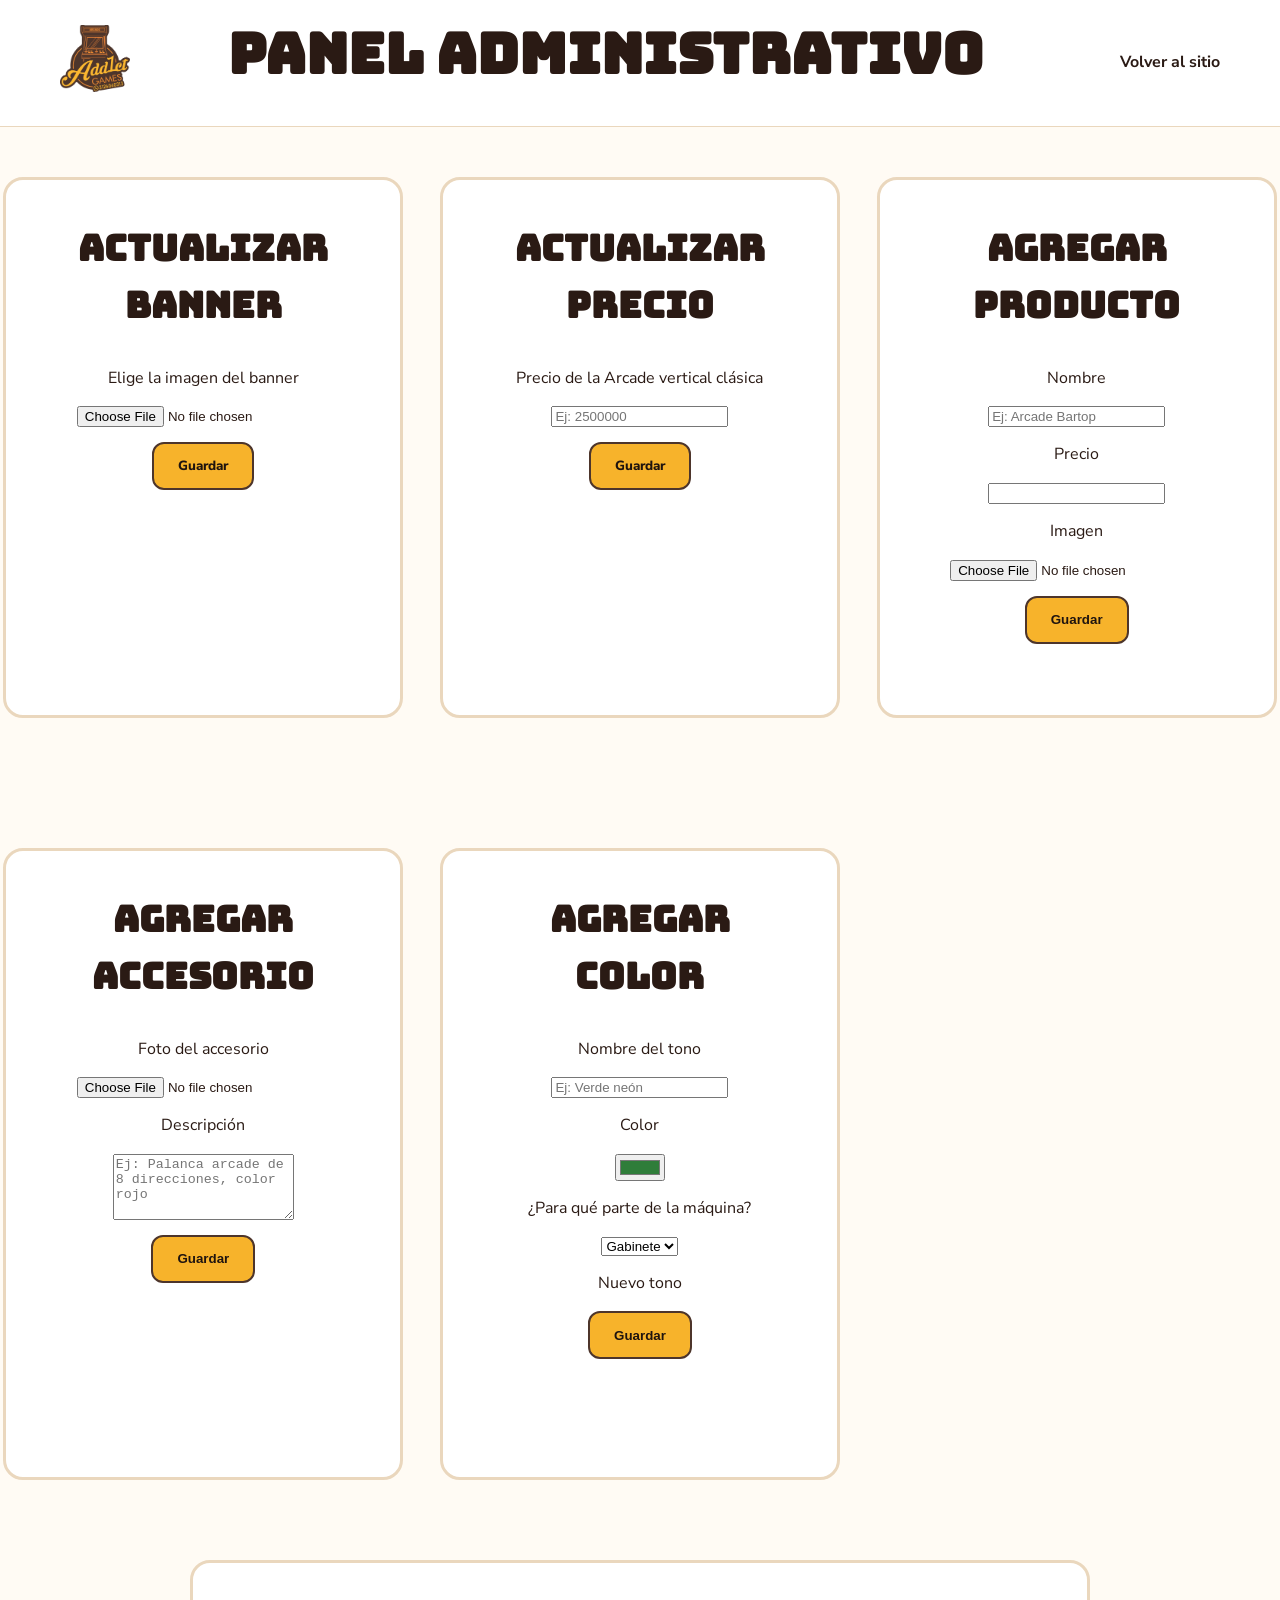
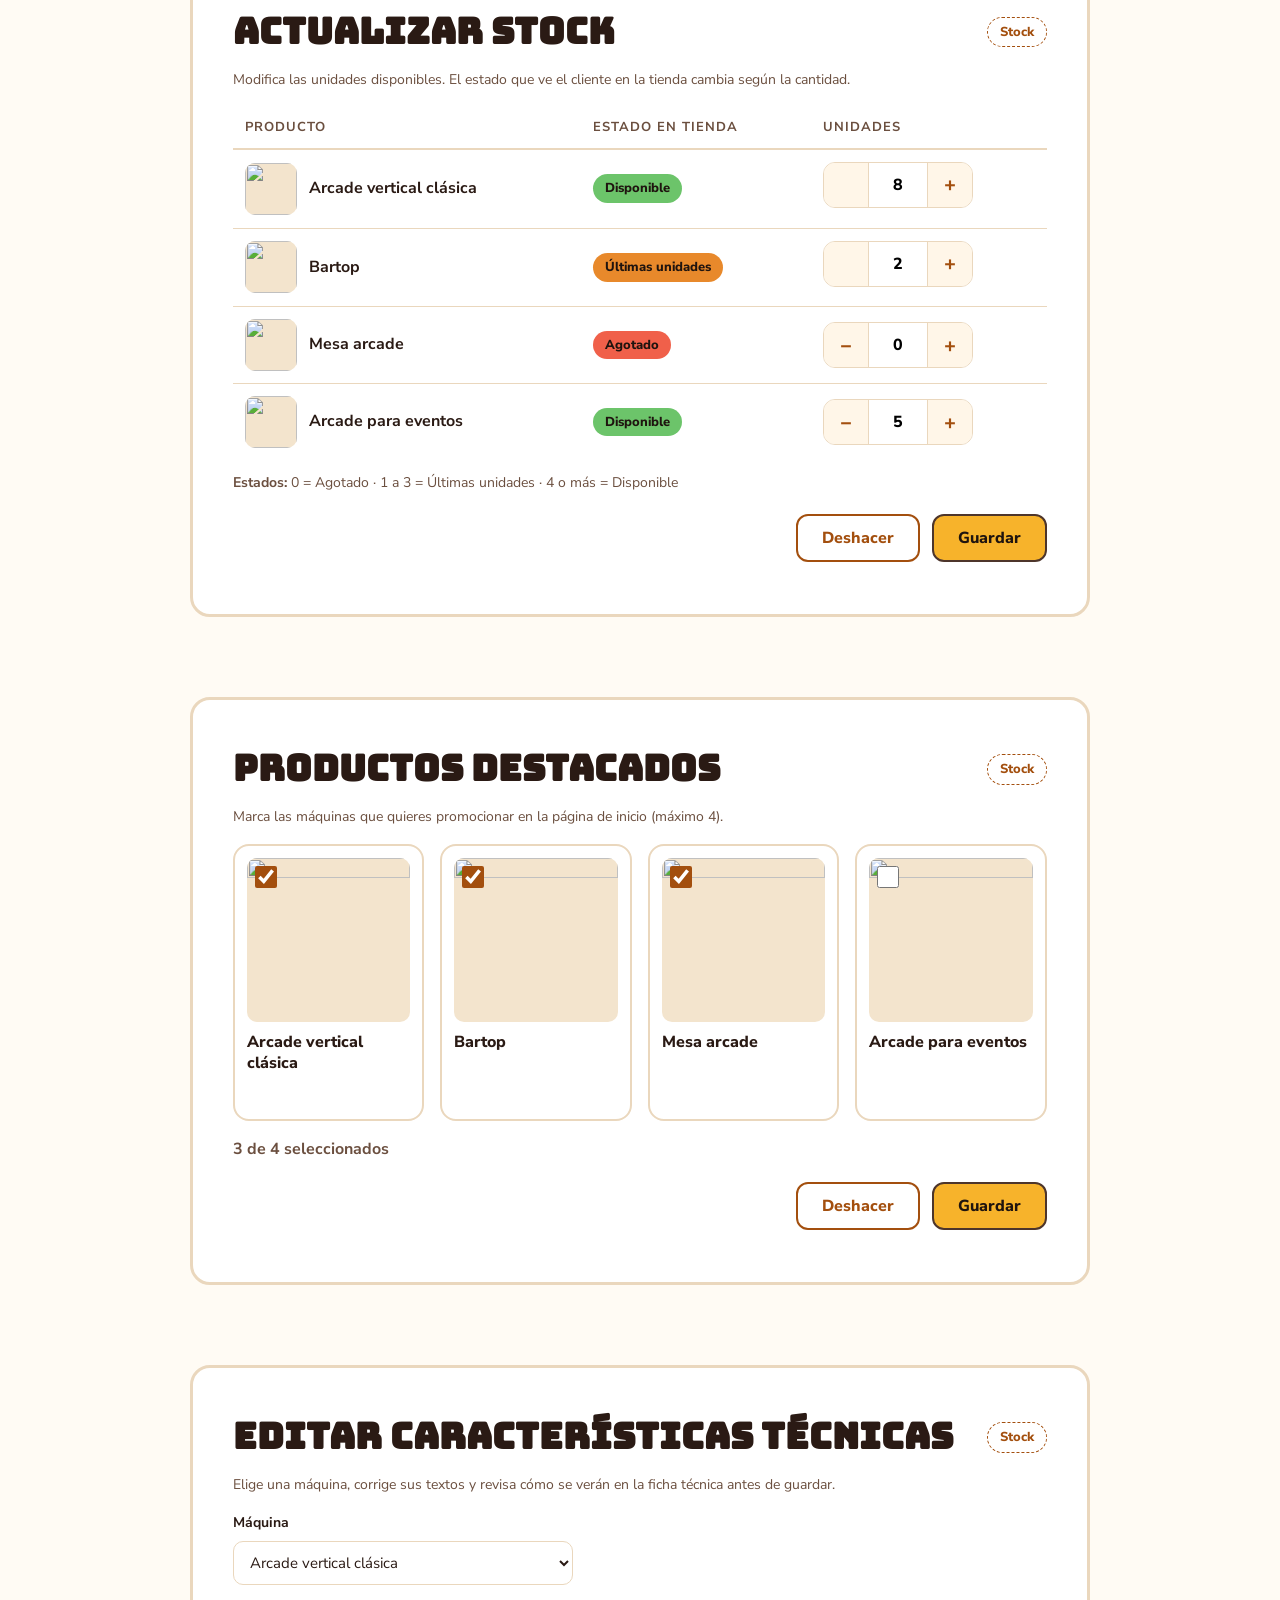
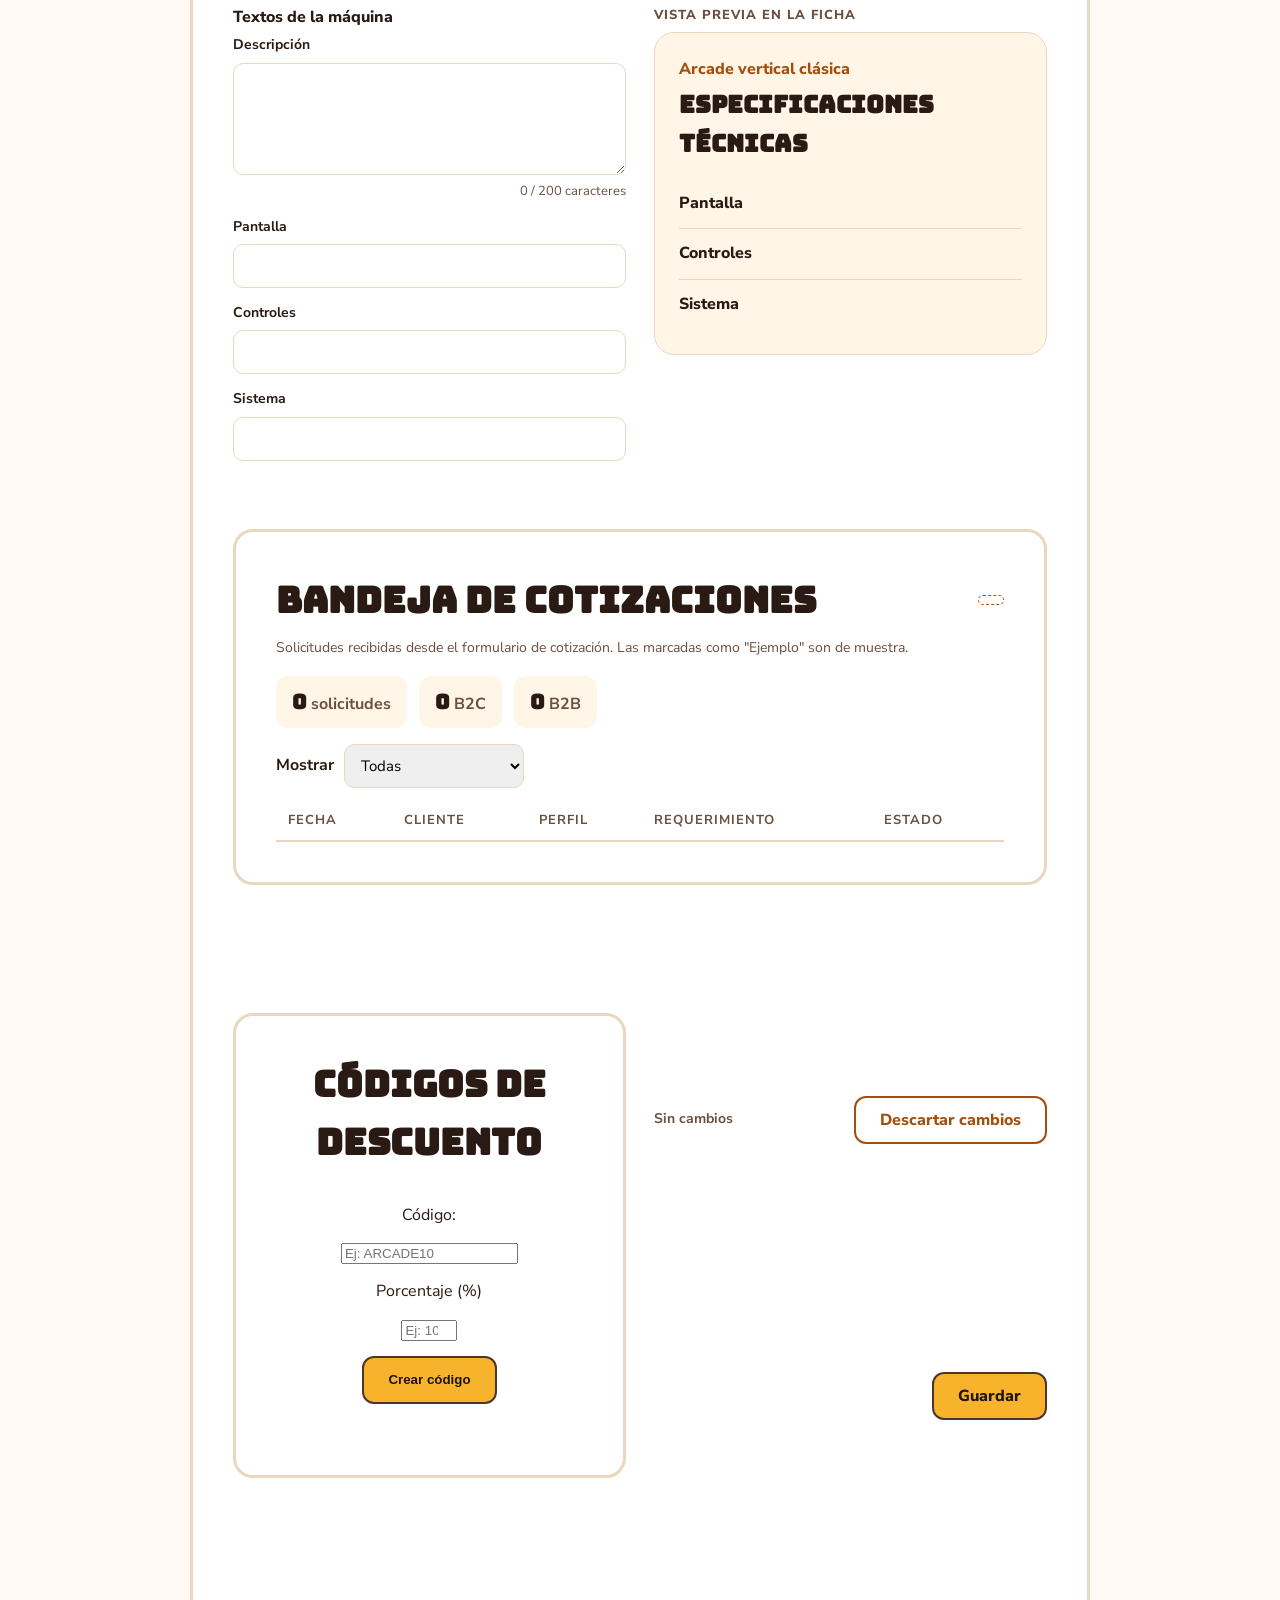
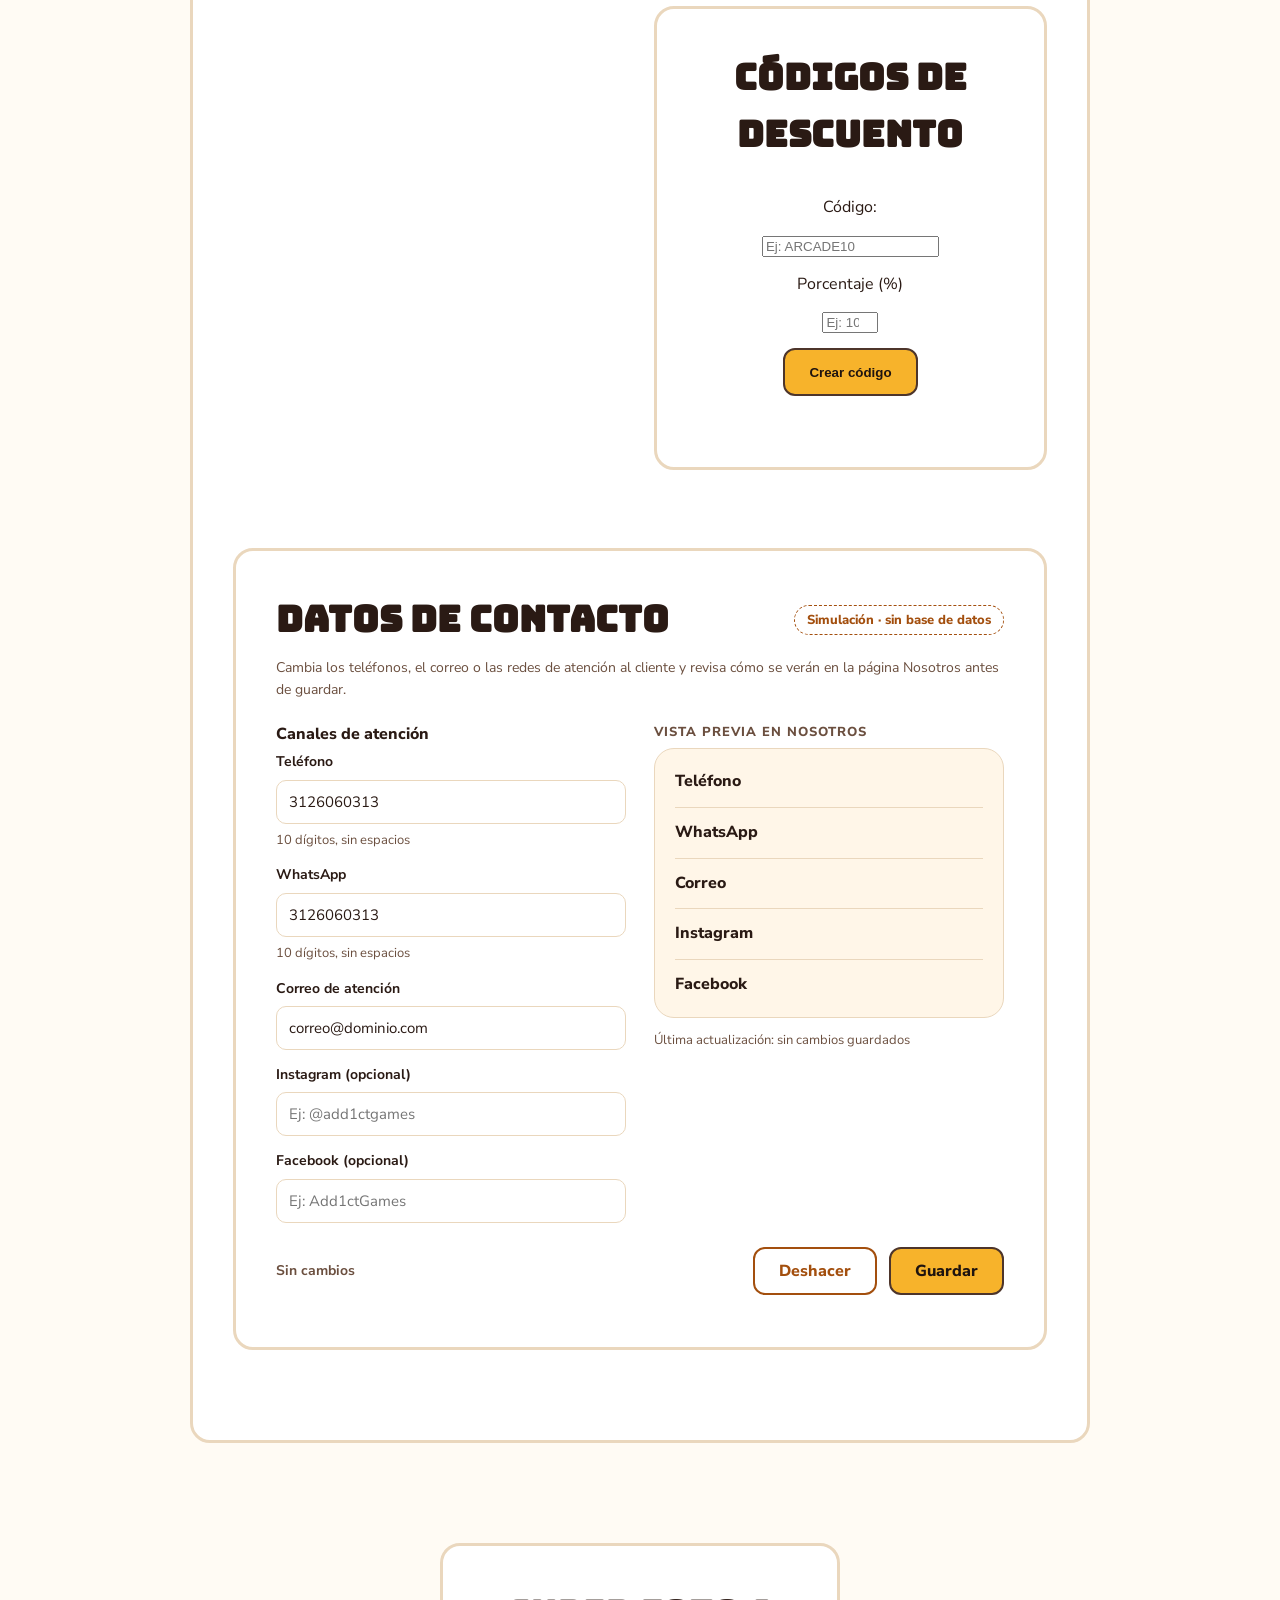
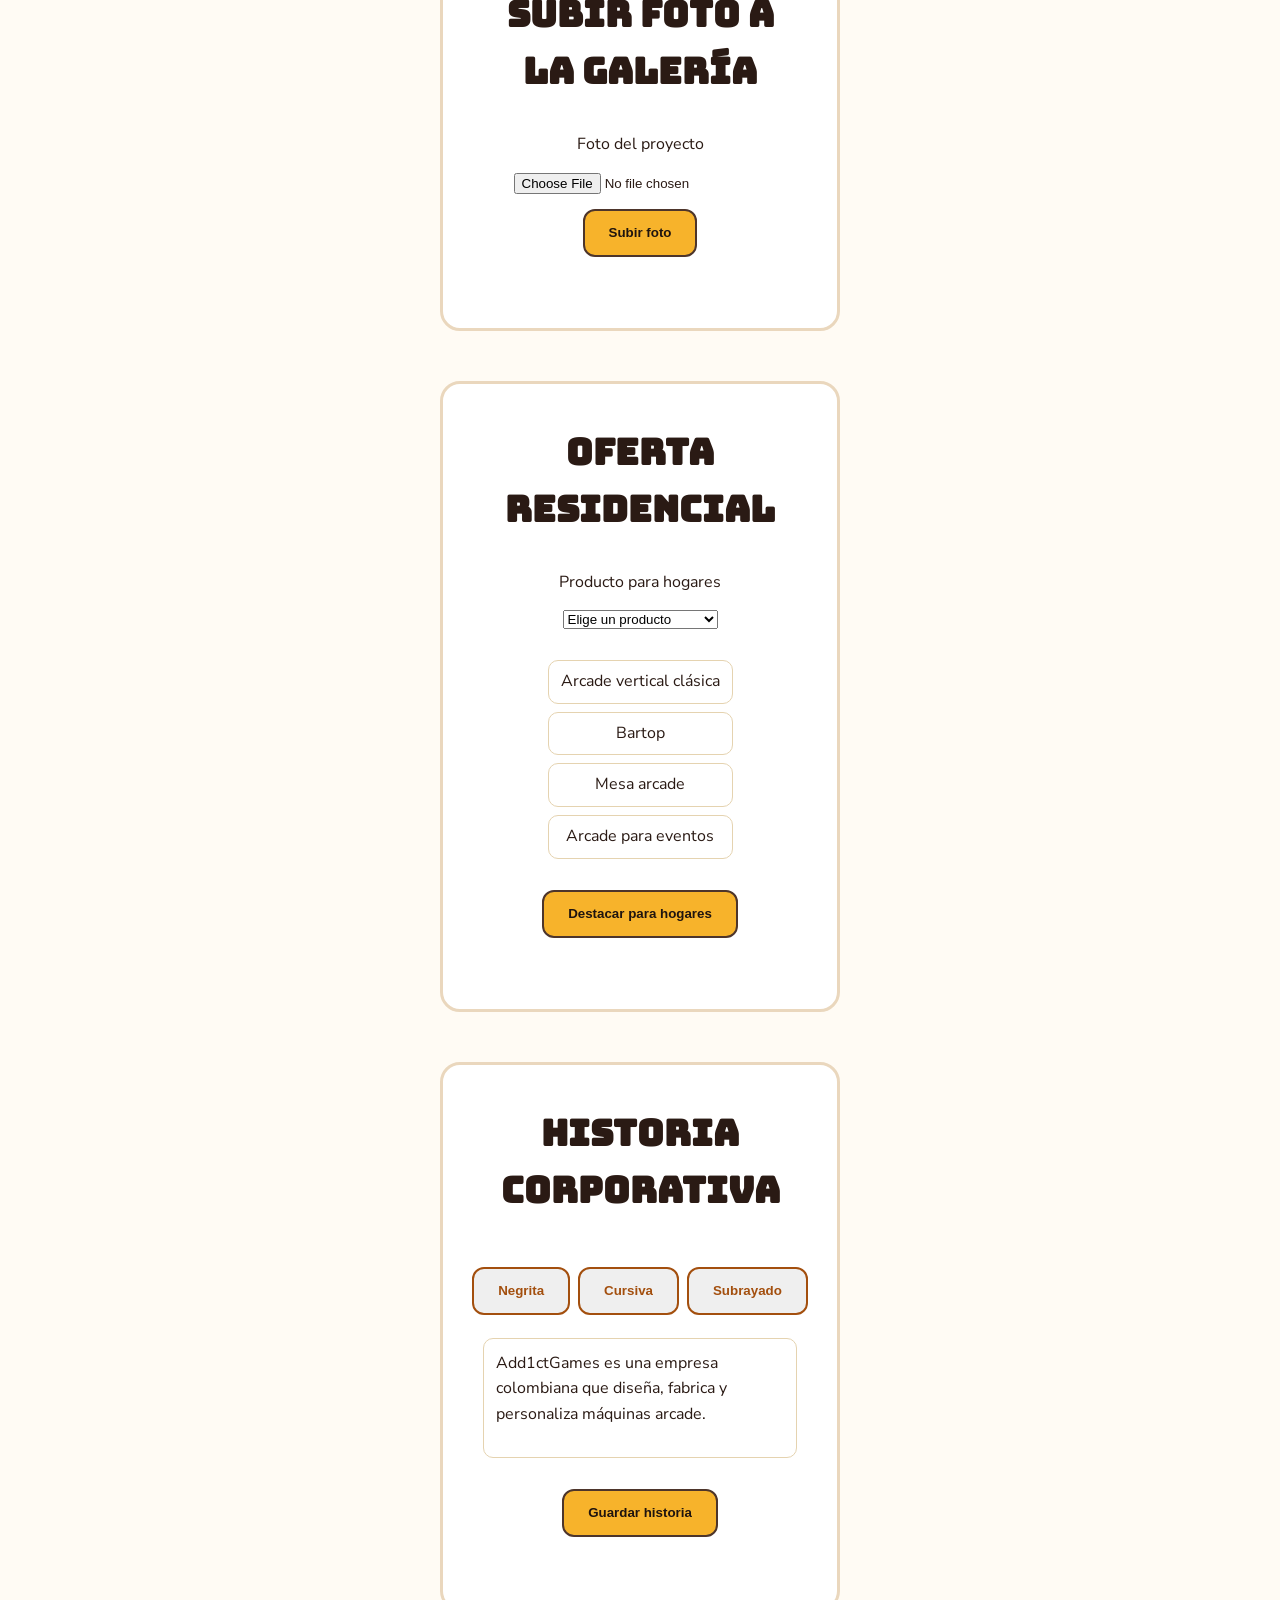
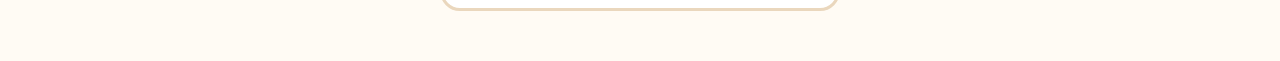
==== admin.html @ 3de94edb "feat: editor de historia corporativa simulado en admin" ====
<!doctype html>
<html lang="es">

<head>
  <meta charset="UTF-8" />
  <meta name="viewport" content="width=device-width, initial-scale=1.0" />
  <title>Add1ctGames - Administración</title>
  <link rel="preconnect" href="https://fonts.googleapis.com" />
  <link rel="preconnect" href="https://fonts.gstatic.com" crossorigin />
  <link rel="stylesheet"
    href="https://fonts.googleapis.com/css2?family=Bungee&family=Yellowtail&family=Nunito+Sans:wght@400;600;700;800&display=swap" />
  <link rel="stylesheet" href="src/variables.css" />
  <link rel="stylesheet" href="style.css" />
</head>

<body>
  <header>
    <nav class="top_navegation">
      <div class="logo">
        <img src="src/files/assets/logo-addict.png" alt="Logo de la empresa Add1ctGames" />
      </div>
      <div>
        <h1>PANEL ADMINISTRATIVO</h1>
      </div>
      <ul class="menu_navegacion">
        <li><a href="index.html">Volver al sitio</a></li>
      </ul>
    </nav>
  </header>
  <main>
    <section class="panel_tarjetas">
      <div class="actualizacion_banner">
        <h2 class="titulo_actualizacion">Actualizar banner</h2>
        <label for="foto_banner">Elige la imagen del banner</label>
        <input id="foto_banner" type="file" accept="image/*" />
        <button class="boton--primario boton" id="boton_banner" type="button">
          Guardar
        </button>
        <p id="mensaje_banner"></p>
      </div>
      <div class="actualizacion-precio">
        <h2>Actualizar precio</h2>
        <label for="campo-precio">Precio de la Arcade vertical clásica</label>
        <input id="campo-precio" type="text" inputmode="numeric" placeholder="Ej: 2500000" />
        <button class="boton boton--primario" id="boton-precio" type="button">
          Guardar
        </button>
        <p id="mensaje-precio"></p>
      </div>
      <div class="agregar_producto">
        <h2 class="titulo_actualizacion">Agregar producto</h2>
        <label for="nombre_producto">Nombre</label>
        <input id="nombre_producto" type="text" placeholder="Ej: Arcade Bartop" />
        <label for="precio_producto">Precio</label>
        <input id="precio_producto" type="number" />
        <label for="imagen_producto">Imagen</label>
        <input id="imagen_producto" type="file" accept="image/*" />
        <button class="boton--primario boton" id="boton_producto" type="button">
          Guardar
        </button>
        <p id="mensaje_producto"></p>
      </div>
      <div class="agregar_producto">
        <h2 class="titulo_actualizacion">Agregar accesorio</h2>
        <label for="foto_accesorio">Foto del accesorio</label>
        <input id="foto_accesorio" type="file" accept="image/*" />
        <label for="descripcion_accesorio">Descripción</label>
        <textarea id="descripcion_accesorio" rows="4"
          placeholder="Ej: Palanca arcade de 8 direcciones, color rojo"></textarea>
        <button class="boton--primario boton" id="boton_accesorio" type="button">
          Guardar
        </button>
        <p id="mensaje_accesorio"></p>
      </div>
      
      <div class="agregar_producto agregar-color">
        <h2 class="titulo_actualizacion">Agregar color</h2>

       
        <label for="nombre_color">Nombre del tono</label>
        <input
          id="nombre_color"
          type="text"
          maxlength="30"
          placeholder="Ej: Verde neón"
        />

        <label for="valor_color">Color</label>
        <input id="valor_color" type="color" value="#2f7d3a" />

        <label for="parte_color">¿Para qué parte de la máquina?</label>
        <select id="parte_color">
          <option value="Gabinete">Gabinete</option>
          <option value="Laterales">Laterales</option>
          <option value="Botones">Botones</option>
        </select>

     
        <div class="agregar-color__vista" aria-hidden="true">
          <span class="agregar-color__muestra" id="muestra_color"></span>
          <span class="agregar-color__etiqueta" id="etiqueta_color">Nuevo tono</span>
        </div>

        <button class="boton--primario boton" id="boton_color" type="button">
          Guardar
        </button>
        <p id="mensaje_color" role="status"></p>

      
        <ul class="agregar-color__lista" id="lista_colores" aria-label="Colores agregados"></ul>
      </div>
      <form class="actualizacion-stock" id="form-stock" aria-labelledby="titulo-stock">
        <div class="actualizacion-stock__encabezado">
          <h2 id="titulo-stock">Actualizar stock</h2>
          <span class="actualizacion-stock__aviso"> Stock </span>
        </div>
        <p class="texto-suave">
          Modifica las unidades disponibles. El estado que ve el cliente en la
          tienda cambia según la cantidad.
        </p>

        <table class="stock-tabla">
          <thead>
            <tr>
              <th scope="col">Producto</th>
              <th scope="col">Estado en tienda</th>
              <th scope="col">Unidades</th>
            </tr>
          </thead>
          <tbody>
            <tr>
              <td>
                <div class="stock-producto">
                  <img src="src/files/fotos maquinas/add1ctgames_1684161991_3103298164216274248_8283092618.webp"
                    alt="" />
                  <strong>Arcade vertical clásica</strong>
                </div>
              </td>
              <td>
                <span class="estado estado--disponible">Disponible</span>
              </td>
              <td>
                <div class="cantidad">
                  <button type="button" class="cantidad__boton" data-accion="restar"
                    aria-label="Restar una unidad de Arcade vertical clásica">
                    
                  </button>
                  <label class="solo-lector" for="stock-1">Unidades de Arcade vertical clásica</label>
                  <input class="cantidad__campo" id="stock-1" type="number" min="0" max="99" value="8" />
                  <button type="button" class="cantidad__boton" data-accion="sumar"
                    aria-label="Sumar una unidad de Arcade vertical clásica">
                    +
                  </button>
                </div>
              </td>
            </tr>
            <tr>
              <td>
                <div class="stock-producto">
                  <img src="src/files/fotos maquinas/add1ctgames_1700178508_3237654452769238483_8283092618.jpg"
                    alt="" />
                  <strong>Bartop</strong>
                </div>
              </td>
              <td>
                <span class="estado estado--pocas">Últimas unidades</span>
              </td>
              <td>
                <div class="cantidad">
                  <button type="button" class="cantidad__boton" data-accion="restar"
                    aria-label="Restar una unidad de Bartop">
                    
                  </button>
                  <label class="solo-lector" for="stock-2">Unidades de Bartop</label>
                  <input class="cantidad__campo" id="stock-2" type="number" min="0" max="99" value="2" />
                  <button type="button" class="cantidad__boton" data-accion="sumar"
                    aria-label="Sumar una unidad de Bartop">
                    +
                  </button>
                </div>
              </td>
            </tr>
            <tr>
              <td>
                <div class="stock-producto">
                  <img src="src/files/fotos maquinas/add1ctgames_1697114325_3211950216500016073_8283092618.webp"
                    alt="" />
                  <strong>Mesa arcade</strong>
                </div>
              </td>
              <td><span class="estado estado--agotado">Agotado</span></td>
              <td>
                <div class="cantidad">
                  <button type="button" class="cantidad__boton" data-accion="restar"
                    aria-label="Restar una unidad de Mesa arcade">
                    −
                  </button>
                  <label class="solo-lector" for="stock-3">Unidades de Mesa arcade</label>
                  <input class="cantidad__campo" id="stock-3" type="number" min="0" max="99" value="0" />
                  <button type="button" class="cantidad__boton" data-accion="sumar"
                    aria-label="Sumar una unidad de Mesa arcade">
                    +
                  </button>
                </div>
              </td>
            </tr>
            <tr>
              <td>
                <div class="stock-producto">
                  <img src="src/files/fotos maquinas/WhatsApp Image 2026-05-08 at 3.11.58 PM.jpeg" alt="" />
                  <strong>Arcade para eventos</strong>
                </div>
              </td>
              <td>
                <span class="estado estado--disponible">Disponible</span>
              </td>
              <td>
                <div class="cantidad">
                  <button type="button" class="cantidad__boton" data-accion="restar"
                    aria-label="Restar una unidad de Arcade para eventos">
                    −
                  </button>
                  <label class="solo-lector" for="stock-4">Unidades de Arcade para eventos</label>
                  <input class="cantidad__campo" id="stock-4" type="number" min="0" max="99" value="5" />
                  <button type="button" class="cantidad__boton" data-accion="sumar"
                    aria-label="Sumar una unidad de Arcade para eventos">
                    +
                  </button>
                </div>
              </td>
            </tr>
          </tbody>
        </table>

        <p class="texto-suave stock-leyenda">
          <strong>Estados:</strong> 0 = Agotado · 1 a 3 = Últimas unidades · 4
          o más = Disponible
        </p>

        <div class="stock-acciones">
          <button type="reset" class="boton boton--secundario">
            Deshacer
          </button>
          <button type="submit" class="boton boton--primario" id="boton_stock">
            Guardar
          </button>
        </div>
        <p id="mensaje_stock" role="status"></p>
      </form>
      <form class="seleccion-destacados" id="form-destacados" aria-labelledby="titulo-destacados">
        <div class="seleccion-destacados__encabezado">
          <h2 id="titulo-destacados">Productos destacados</h2>
          <span class="seleccion-destacados__aviso">Stock</span>
        </div>
        <p class="texto-suave">
          Marca las máquinas que quieres promocionar en la página de inicio
          (máximo 4).
        </p>

        <fieldset class="destacados-lista">
          <legend class="solo-lector">
            Máquinas disponibles para destacar
          </legend>

          <label class="destacado-opcion">
            <input type="checkbox" name="destacado" value="arcade-vertical" checked />
            <img src="src/files/fotos maquinas/add1ctgames_1684161991_3103298164216274248_8283092618.webp" alt="" />
            <span class="destacado-opcion__nombre">Arcade vertical clásica</span>
            <span class="destacado-opcion__marca">★ Destacado</span>
          </label>

          <label class="destacado-opcion">
            <input type="checkbox" name="destacado" value="bartop" checked />
            <img src="src/files/fotos maquinas/add1ctgames_1700178508_3237654452769238483_8283092618.jpg" alt="" />
            <span class="destacado-opcion__nombre">Bartop</span>
            <span class="destacado-opcion__marca">★ Destacado</span>
          </label>

          <label class="destacado-opcion">
            <input type="checkbox" name="destacado" value="mesa-arcade" checked />
            <img src="src/files/fotos maquinas/add1ctgames_1697114325_3211950216500016073_8283092618.webp" alt="" />
            <span class="destacado-opcion__nombre">Mesa arcade</span>
            <span class="destacado-opcion__marca">★ Destacado</span>
          </label>

          <label class="destacado-opcion">
            <input type="checkbox" name="destacado" value="arcade-eventos" />
            <img src="src/files/fotos maquinas/WhatsApp Image 2026-05-08 at 3.11.58 PM.jpeg" alt="" />
            <span class="destacado-opcion__nombre">Arcade para eventos</span>
            <span class="destacado-opcion__marca">★ Destacado</span>
          </label>
        </fieldset>

        <p class="destacados-contador" id="contador_destacados">
          3 de 4 seleccionados
        </p>

        <div class="destacados-acciones">
          <button type="reset" class="boton boton--secundario">
            Deshacer
          </button>
          <button type="submit" class="boton boton--primario" id="boton_destacados">
            Guardar
          </button>
        </div>
        <p id="mensaje_destacados" role="status"></p>
      </form>

      <form class="edicion-tecnica" id="form-tecnica" aria-labelledby="titulo-tecnica" novalidate>
        <div class="edicion-tecnica__encabezado">
          <h2 id="titulo-tecnica">Editar características técnicas</h2>
          <span class="edicion-tecnica__aviso">Stock</span>
        </div>
        <p class="texto-suave">
          Elige una máquina, corrige sus textos y revisa cómo se verán en la ficha técnica antes de guardar.
        </p>

        <!-- Selector de máquina -->
        <div class="edicion-campo edicion-campo--selector">
          <label for="tecnica-producto">Máquina</label>
          <select id="tecnica-producto">
            <option value="arcade-vertical">Arcade vertical clásica</option>
            <option value="bartop">Bartop</option>
            <option value="mesa-arcade">Mesa arcade</option>
            <option value="arcade-eventos">Arcade para eventos</option>
          </select>
        </div>

        <div class="edicion-tecnica__columnas">


          <fieldset class="edicion-tecnica__formulario">
            <legend>Textos de la máquina</legend>

            <div class="edicion-campo">
              <label for="tecnica-descripcion">Descripción</label>
              <textarea id="tecnica-descripcion" rows="4" maxlength="200" required></textarea>
              <span class="edicion-campo__ayuda" id="contador-descripcion">0 / 200 caracteres</span>
            </div>

            <div class="edicion-campo">
              <label for="tecnica-pantalla">Pantalla</label>
              <input id="tecnica-pantalla" type="text" maxlength="60" required />
            </div>

            <div class="edicion-campo">
              <label for="tecnica-controles">Controles</label>
              <input id="tecnica-controles" type="text" maxlength="60" required />
            </div>

            <div class="edicion-campo">
              <label for="tecnica-sistema">Sistema</label>
              <input id="tecnica-sistema" type="text" maxlength="60" required />
            </div>

          </fieldset>


          <div class="edicion-tecnica__vista">
            <p class="edicion-tecnica__etiqueta">Vista previa en la ficha</p>
            <section class="especificaciones-producto" aria-label="Vista previa de la ficha técnica">
              <p class="edicion-tecnica__producto" id="vista-nombre">Arcade vertical clásica</p>
              <h3 class="especificaciones-producto__titulo">Especificaciones técnicas</h3>
              <p class="texto-suave" id="vista-descripcion"></p>
              <dl class="especificaciones-producto__lista">
                <div class="especificaciones-producto__fila">
                  <dt class="especificaciones-producto__nombre">Pantalla</dt>
                  <dd class="especificaciones-producto__valor" id="vista-pantalla"></dd>
                </div>
                <div class="especificaciones-producto__fila">
                  <dt class="especificaciones-producto__nombre">Controles</dt>
                  <dd class="especificaciones-producto__valor" id="vista-controles"></dd>
                </div>
                <div class="especificaciones-producto__fila">
                  <dt class="especificaciones-producto__nombre">Sistema</dt>
                  <dd class="especificaciones-producto__valor" id="vista-sistema"></dd>
                </div>
              </dl>
            </section>
          </div>
          <p id="mensaje_destacados" role="status"></p>
        </form>
       
        <section class="bandeja" aria-labelledby="titulo-bandeja">
          <div class="bandeja__encabezado">
            <h2 id="titulo-bandeja">Bandeja de cotizaciones</h2>
            <span class="bandeja__aviso"></span>
          </div>
          <p class="texto-suave">
            Solicitudes recibidas desde el formulario de cotización. Las marcadas como
            "Ejemplo" son de muestra.
          </p>

         
          <div class="bandeja__resumen">
            <p><strong id="total_solicitudes">0</strong> solicitudes</p>
            <p><strong id="total_b2c">0</strong> B2C</p>
            <p><strong id="total_b2b">0</strong> B2B</p>
          </div>

        
          <div class="bandeja__filtro">
            <label for="filtro_perfil">Mostrar</label>
            <select id="filtro_perfil">
              <option value="todas">Todas</option>
              <option value="B2C">Solo B2C (hogar)</option>
              <option value="B2B">Solo B2B (empresa)</option>
            </select>
          </div>

         
          <table class="bandeja-tabla">
            <thead>
              <tr>
                <th scope="col">Fecha</th>
                <th scope="col">Cliente</th>
                <th scope="col">Perfil</th>
                <th scope="col">Requerimiento</th>
                <th scope="col">Estado</th>
              </tr>
            </thead>
            
            <tbody id="filas_bandeja"></tbody>
          </table>

          <p class="bandeja__vacia" id="bandeja_vacia" hidden>No hay solicitudes para este filtro.</p>
        </section>

        <div class="actualizacion_banner codigos_descuento">
          <h2 class="titulo_actualizacion">Códigos de descuento</h2>
          <label for="codigo_descuento">Código:</label>
          <input
            type="text"
            name="codigo"
            id="codigo_descuento"
            placeholder="Ej: ARCADE10"
          />
          <label for="porcentaje_descuento">Porcentaje (%)</label>
          <input
            type="number"
            min="1"
            max="100"
            name="porcentaje"
            id="porcentaje_descuento"
            placeholder="Ej: 10"
          />
          <button
            class="boton boton--primario"
            id="boton_descuento"
            type="button"
          >
            Crear código
          </button>
          <p id="mensaje_descuento"></p>
        </div>


        <div class="edicion-acciones">
          <span class="edicion-estado" id="estado-tecnica">Sin cambios</span>
          <button type="button" class="boton boton--secundario" id="descartar_tecnica">Descartar cambios</button>
          <button type="submit" class="boton boton--primario" id="boton_tecnica">Guardar</button>
        </div>
        <p id="mensaje_tecnica" role="status"></p>
      </form>

      <div class="actualizacion_banner codigos_descuento">
        <h2 class="titulo_actualizacion">Códigos de descuento</h2>
        <label for="codigo_descuento">Código:</label>
        <input type="text" name="codigo" id="codigo_descuento" placeholder="Ej: ARCADE10" />
        <label for="porcentaje_descuento">Porcentaje (%)</label>
        <input type="number" min="1" max="100" name="porcentaje" id="porcentaje_descuento" placeholder="Ej: 10" />
        <button class="boton boton--primario" id="boton_descuento" type="button">
          Crear código
        </button>
        <p id="mensaje_descuento"></p>
      </div>

      <form class="edicion-contacto" id="form-contacto" aria-labelledby="titulo-contacto" novalidate>
        <div class="edicion-contacto__encabezado">
          <h2 id="titulo-contacto">Datos de contacto</h2>
          <span class="edicion-contacto__aviso">Simulación · sin base de datos</span>
        </div>
        <p class="texto-suave">
          Cambia los teléfonos, el correo o las redes de atención al cliente y revisa
          cómo se verán en la página Nosotros antes de guardar.
        </p>

        <div class="edicion-contacto__columnas">
     
          <fieldset class="edicion-contacto__campos">
            <legend>Canales de atención</legend>

            <div class="contacto-campo">
              <label for="contacto_telefono">Teléfono</label>
              <input id="contacto_telefono" type="tel" inputmode="numeric" maxlength="10"
                value="3126060313" required />
              <span class="contacto-campo__ayuda">10 dígitos, sin espacios</span>
            </div>

            <div class="contacto-campo">
              <label for="contacto_whatsapp">WhatsApp</label>
              <input id="contacto_whatsapp" type="tel" inputmode="numeric" maxlength="10"
                value="3126060313" required />
              <span class="contacto-campo__ayuda">10 dígitos, sin espacios</span>
            </div>

            <div class="contacto-campo">
              <label for="contacto_correo">Correo de atención</label>
              <input id="contacto_correo" type="email" value="correo@dominio.com" required />
            </div>

            <div class="contacto-campo">
              <label for="contacto_instagram">Instagram (opcional)</label>
              <input id="contacto_instagram" type="text" placeholder="Ej: @add1ctgames" />
            </div>

            <div class="contacto-campo">
              <label for="contacto_facebook">Facebook (opcional)</label>
              <input id="contacto_facebook" type="text" placeholder="Ej: Add1ctGames" />
            </div>
          </fieldset>

        
          <div class="edicion-contacto__vista">
            <p class="edicion-contacto__etiqueta">Vista previa en Nosotros</p>
            <ul class="contacto-vista">
              <li>
                <span class="contacto-vista__nombre">Teléfono</span>
                <span class="contacto-vista__valor" id="vista_telefono"></span>
              </li>
              <li>
                <span class="contacto-vista__nombre">WhatsApp</span>
                <span class="contacto-vista__valor" id="vista_whatsapp"></span>
              </li>
              <li>
                <span class="contacto-vista__nombre">Correo</span>
                <span class="contacto-vista__valor" id="vista_correo"></span>
              </li>
              <li>
                <span class="contacto-vista__nombre">Instagram</span>
                <span class="contacto-vista__valor" id="vista_instagram"></span>
              </li>
              <li>
                <span class="contacto-vista__nombre">Facebook</span>
                <span class="contacto-vista__valor" id="vista_facebook"></span>
              </li>
            </ul>
            <p class="edicion-contacto__ultima" id="ultima_contacto">Última actualización: sin cambios guardados</p>
          </div>
        </div>

        <div class="edicion-contacto__acciones">
          <span class="edicion-contacto__estado" id="estado_contacto">Sin cambios</span>
          <button type="reset" class="boton boton--secundario">Deshacer</button>
          <button type="submit" class="boton boton--primario" id="boton_contacto">Guardar</button>
        </div>
        <p id="mensaje_contacto" role="status"></p>
      </form>

    </section>
    <div class="actualizacion_banner subida_galeria">
  <h2 class="titulo_actualizacion">Subir foto a la galería</h2>
  <label for="foto_galeria">Foto del proyecto</label>
  <input type="file" id="foto_galeria" accept="image/*" />
  <img class="vista_previa" id="vista_previa_galeria" alt="Vista previa de la foto seleccionada" />
  <div class="barra_carga" id="barra_carga">
    <div class="barra_carga__avance" id="avance_carga"></div>
  </div>
  <button class="boton boton--primario" id="boton_galeria" type="button">Subir foto</button>
  <p id="mensaje_galeria"></p>
</div>
<div class="actualizacion_banner oferta_residencial">
  <h2 class="titulo_actualizacion">Oferta residencial</h2>
  <label for="producto_oferta">Producto para hogares</label>
  <select id="producto_oferta">
    <option value="">Elige un producto</option>
    <option value="Arcade vertical clásica">Arcade vertical clásica</option>
    <option value="Bartop">Bartop</option>
    <option value="Mesa arcade">Mesa arcade</option>
    <option value="Arcade para eventos">Arcade para eventos</option>
  </select>
  <ul class="lista_oferta" id="lista_oferta">
    <li data-producto="Arcade vertical clásica">Arcade vertical clásica</li>
    <li data-producto="Bartop">Bartop</li>
    <li data-producto="Mesa arcade">Mesa arcade</li>
    <li data-producto="Arcade para eventos">Arcade para eventos</li>
  </ul>
  <button class="boton boton--primario" id="boton_oferta" type="button">Destacar para hogares</button>
  <p id="mensaje_oferta"></p>
</div>
<div class="actualizacion_banner editor_historia">
  <h2 class="titulo_actualizacion">Historia corporativa</h2>
  <div class="editor_barra">
    <button type="button" class="boton boton--secundario" data-formato="bold">Negrita</button>
    <button type="button" class="boton boton--secundario" data-formato="italic">Cursiva</button>
    <button type="button" class="boton boton--secundario" data-formato="underline">Subrayado</button>
  </div>
  <div class="editor_texto" id="editor_historia" contenteditable="true">
    Add1ctGames es una empresa colombiana que diseña, fabrica y personaliza máquinas arcade.
  </div>
  <button class="boton boton--primario" id="boton_historia" type="button">Guardar historia</button>
  <p id="mensaje_historia"></p>
</div>
  </main>
  <script src="src/js/admin.js"></script>
</body>

</html>
---- src/variables.css ----
:root {
  /* --- Colores de marca (tomados del logo) --- */
  --color-amarillo: #F7B32B;        /* Amarillo Moneda: botones principales, destacados */
  --color-amarillo-hover: #FFC84D;  /* Hover del botón principal */
  --color-naranja: #E8892B;         /* Naranja Joystick: banners y etiquetas (NO texto) */
  --color-cafe: #4D352B;            /* Café Cabina: bordes de botones, hero, pie de página */
  --color-cafe-oscuro: #3E2A22;     /* Variante para hover/fondos sobre café */
  --color-nocturno: #1F140F;        /* Texto sobre botones amarillos */

  /* --- Fondos --- */
  --color-fondo: #FFFBF4;           /* Crema Nube: fondo general de la página */
  --color-fondo-seccion: #FFF6E8;   /* Crema Sección: bandas alternas */
  --color-superficie: #FFFFFF;      /* Tarjetas, formularios, barra de navegación */
  --color-relleno: #F3E4CD;         /* Espacios de imagen, chips inactivos */

  /* --- Textos --- */
  --color-texto: #2A1A14;           /* Texto principal y títulos (16.2:1) */
  --color-texto-suave: #6B4F3F;     /* Descripciones, texto secundario (7.2:1) */
  --color-acento-texto: #A34F0E;    /* Enlaces, precios, frases de acento (5.5:1) */
  --color-texto-claro: #FFF3E0;     /* Texto sobre fondos café u oscuros */
  --color-texto-claro-suave: #E9D6BF; /* Texto secundario sobre café */

  /* --- Bordes --- */
  --color-borde: #EAD7BD;           /* Bordes y divisores en fondo claro */
  --color-borde-fuerte: #D9C1A3;

  /* --- Estados (texto e íconos) --- */
  --color-exito: #2F7D3A;           /* En stock, solicitud enviada */
  --color-error: #C0392B;           /* Errores, agotado */
  --color-info: #1F6FA8;            /* Información, envíos */
  --color-advertencia: #A34F0E;     /* Últimas unidades */

  /* --- Estados (fondos de etiquetas, siempre con texto --color-nocturno) --- */
  --color-exito-fondo: #6CC46A;
  --color-error-fondo: #F0604A;
  --color-info-fondo: #5BB0E8;
  --color-advertencia-fondo: #E8892B;

  /* --- Tipografías --- */
  --fuente-titulos: 'Bungee', 'Arial Black', sans-serif;   /* H1–H3, precios, números */
  --fuente-acento: 'Yellowtail', cursive;                 /* Frases cortas: "¡Insert coin!" */
  --fuente-texto: 'Nunito Sans', 'Segoe UI', sans-serif;  /* Todo lo demás */

  /* --- Tamaños de letra (escritorio) --- */
  --texto-h1: 3.5rem;      /* 56px */
  --texto-h2: 2.25rem;     /* 36px */
  --texto-h3: 1.5rem;      /* 24px */
  --texto-h4: 1.25rem;     /* 20px */
  --texto-acento: 1.875rem;/* 30px */
  --texto-grande: 1.125rem;/* 18px: párrafos destacados */
  --texto-base: 1rem;      /* 16px: texto normal (mínimo para leer) */
  --texto-pequeno: 0.875rem; /* 14px */
  --texto-mini: 0.8125rem; /* 13px: etiquetas, notas */

  /* --- Espaciados (múltiplos de 4 y 8) --- */
  --esp-1: 4px;
  --esp-2: 8px;
  --esp-3: 12px;
  --esp-4: 16px;
  --esp-5: 24px;
  --esp-6: 32px;
  --esp-7: 48px;
  --esp-8: 64px;
  --esp-9: 96px;

  /* --- Bordes redondeados --- */
  --radio-sm: 8px;    /* Inputs pequeños */
  --radio-md: 12px;   /* Botones, campos */
  --radio-lg: 20px;   /* Tarjetas */
  --radio-xl: 28px;   /* Banner principal, bloques grandes */
  --radio-pill: 999px;/* Etiquetas y chips */

  /* --- Sombras (sutiles, con tono café) --- */
  --sombra-sm: 0 2px 6px rgba(77, 53, 43, 0.08);
  --sombra-md: 0 8px 24px rgba(77, 53, 43, 0.12);

  /* --- Otros --- */
  --ancho-max: 1296px;          /* Ancho máximo del contenido */
  --altura-boton: 48px;         /* Mínimo 44px para que sea fácil de tocar */
  --borde-boton: 2px solid var(--color-cafe);
  --transicion: 0.2s ease;
}
---- style.css ----
* {
  box-sizing: border-box;
}

*::before,
*::after {
  box-sizing: border-box;
}

h1,
h2,
h3,
h4 {
  margin: 0 0 var(--esp-4);
  color: var(--color-texto);
}

h1,
h2,
h3 {
  font-family: var(--fuente-titulos);
}

h1 {
  font-size: var(--texto-h1);
}

h2 {
  font-size: var(--texto-h2);
}

h3 {
  font-size: var(--texto-h3);
}

h4 {
  font-size: var(--texto-h4);
  font-weight: 800;
}

p {
  margin: 0 0 var(--esp-4);
  font-size: var(--texto-base);
}

body {
  background-color: var(--color-fondo);
  margin: 0px;
  font-family: var(--fuente-texto);
  color: var(--color-texto);
  line-height: 1.6;
}

header {
  position: sticky;
  top: 0;
  z-index: 10;
}

.franja {
  display: flex;
  justify-content: center;
  background-color: var(--color-cafe);
  color: var(--color-texto-claro);
  font-size: var(--texto-pequeno);
  padding: 8px;
  margin: 0px;
  gap: 50px;
}

.franja a {
  color: inherit;
  text-decoration: none;
}

.franja a:hover {
  text-decoration: underline;
}

.top_navegation {
  background-color: var(--color-superficie);
  display: flex;
  justify-content: space-between;
  align-items: center;
  padding: 10px 60px;
  font-size: var(--texto-base);
  font-weight: bold;
  border-bottom: 1px solid var(--color-borde);
}

.logo img {
  width: 70px;
}

.menu_navegacion {
  display: flex;
  gap: 15px;
  list-style: none;
}

.menu_navegacion a {
  text-decoration: none;
  color: var(--color-texto);
  transition: color 0.3s;
}

.menu_navegacion a:hover {
  text-decoration: underline;
  color: var(--color-amarillo-hover);
}

.menu_navegacion a.pagina_actual {
  color: var(--color-amarillo);
  text-decoration: underline;
}

.boton_cotizar {
  border: 1px solid var(--color-texto);
  background-color: var(--color-amarillo);
  border-radius: 12px;
  color: var(--color-texto);
  padding: 12px;
  transition: background-color 0.3s;
  font-family: var(--fuente-texto);
  font-weight: bold;
  font-size: var(--texto-base);
}

.boton_cotizar:hover {
  cursor: pointer;
  background-color: var(--color-amarillo-hover);
}

.contenedor {
  width: 100%;
  max-width: var(--ancho-max);
  margin: 0 auto;
  padding: 0 var(--esp-5);
}

.hero {
  display: grid;
  grid-template-columns: repeat(2, minmax(0, 1fr));
  min-height: 520px;
  margin-top: var(--esp-6);
  overflow: hidden;
  border-radius: var(--radio-xl);
  background-color: var(--color-cafe);
}

.hero__texto {
  display: flex;
  flex-direction: column;
  justify-content: center;
  gap: var(--esp-4);
  padding: var(--esp-8) var(--esp-7);
}

.hero .acento {
  margin: 0;
  font-family: var(--fuente-acento);
  font-size: var(--texto-acento);
  line-height: 1;
  color: var(--color-amarillo);
}

.hero h1 {
  margin: 0;
  font-family: var(--fuente-titulos);
  font-size: var(--texto-h1);
  font-weight: 400;
  line-height: 1.05;
  color: var(--color-texto-claro);
}

.hero p {
  max-width: 520px;
  margin: 0;
  font-size: var(--texto-grande);
  color: var(--color-texto-claro-suave);
}

.hero__imagen {
  position: relative;
  min-height: 320px;
  background-color: var(--color-cafe-oscuro);
}

.hero__imagen img:first-child {
  position: absolute;
  inset: 0;
  width: 100%;
  height: 100%;
  object-fit: cover;
}

.hero__logo {
  position: absolute;
  right: var(--esp-5);
  bottom: var(--esp-5);
  width: 120px;
  height: auto;
  filter: drop-shadow(0 4px 10px rgba(0, 0, 0, 0.35));
}

.acento {
  font-family: var(--fuente-acento);
  font-size: 1.875rem;
  color: var(--color-acento-texto);
  margin-bottom: var(--esp-1);
}

.texto-suave {
  color: var(--color-texto-suave);
  font-size: 0.875rem;
}

.precio {
  font-family: var(--fuente-titulos);
  font-size: 1.25rem;
  color: var(--color-acento-texto);
  display: block;
  margin-bottom: var(--esp-4);
}

.seccion {
  padding: var(--esp-8) 0;
}

.contenedor {
  max-width: 1296px;
  margin: 0 auto;
  padding: 0 var(--esp-5);
}

.seccion__encabezado {
  display: flex;
  align-items: flex-end;
  justify-content: space-between;
  margin-bottom: var(--esp-5);
}

.grilla {
  display: grid;
  gap: var(--esp-5);
}

.grilla--4 {
  grid-template-columns: repeat(4, 1fr);
}

.tarjeta {
  display: flex;
  flex-direction: column;
  overflow: hidden;
  background-color: var(--color-superficie);
  border: 1px solid var(--color-borde);
  border-radius: 20px;
}

.tarjeta__cuerpo {
  display: flex;
  flex-direction: column;
  flex-grow: 1;
  padding: var(--esp-5);
}

.tarjeta-producto__imagen {
  position: relative;
  aspect-ratio: 1/1;
  overflow: hidden;
  background-color: var(--color-relleno);
}

.tarjeta-producto__imagen img {
  width: 100%;
  height: 100%;
  object-fit: cover;
  object-position: center;
}

.etiqueta {
  position: absolute;
  top: var(--esp-3);
  left: var(--esp-3);
  padding: 4px 12px;
  border-radius: 999px;
  font-size: 0.8125rem;
  font-weight: 800;
}

.etiqueta--destacado {
  background-color: var(--color-amarillo);
  color: var(--color-nocturno);
}

.etiqueta--exito {
  background-color: var(--color-exito-fondo);
  color: var(--color-nocturno);
}

.etiqueta--advertencia {
  background-color: var(--color-advertencia-fondo);
  color: var(--color-nocturno);
}

.etiqueta--info {
  background-color: var(--color-info-fondo);
  color: var(--color-nocturno);
}

.boton {
  display: inline-flex;
  align-items: center;
  justify-content: center;
  min-height: 48px;
  padding: 0 var(--esp-5);
  border-radius: 12px;
  font-weight: 800;
  text-decoration: none;
  cursor: pointer;
  border: 2px solid transparent;
}

.boton--secundario {
  border-color: var(--color-acento-texto);
  color: var(--color-acento-texto);
}

.boton--primario {
  background-color: var(--color-amarillo);
  color: var(--color-nocturno);
  border-color: #4d352b;
}

.boton--bloque {
  width: 100%;
  margin-top: auto;
}

@media (max-width: 768px) {
  .grilla--4 {
    grid-template-columns: repeat(2, 1fr);
    gap: 12px;
  }

  .seccion__encabezado {
    flex-direction: column;
    align-items: flex-start;
    gap: 12px;
  }
}

.perfiles h2 {
  margin-bottom: var(--esp-5);
}

.grilla--2 {
  grid-template-columns: repeat(2, minmax(0, 1fr));
}

.tarjeta.tarjeta-perfil {
  flex-direction: row;
  align-items: center;
  gap: 24px;
  padding: 32px;
  color: var(--color-texto);
  text-decoration: none;
  transition:
    box-shadow 0.2s ease,
    transform 0.2s ease,
    border-color 0.2s ease;
  transition:
    box-shadow 0.2s ease,
    transform 0.2s ease,
    border-color 0.2s ease;
}

.tarjeta.tarjeta-perfil:hover {
  border-color: var(--color-acento-texto);
  box-shadow: 0 8px 24px rgba(77, 53, 43, 0.12);
  transform: translateY(-2px);
}

.tarjeta-perfil .icono-caja {
  display: flex;
  flex-shrink: 0;
  align-items: center;
  justify-content: center;
  width: 72px;
  height: 72px;
  border: 1px solid var(--color-borde);
  border-radius: 16px;
  background-color: #fff6e8;
  background-color: #fff6e8;
  color: var(--color-acento-texto);
}

.tarjeta-perfil__texto {
  flex-grow: 1;
}

.tarjeta-perfil .sobretitulo {
  display: block;
  margin-bottom: 8px;
  font-size: 0.8125rem;
  font-weight: 800;
  letter-spacing: 1px;
  text-transform: uppercase;
  color: var(--color-acento-texto);
}

.tarjeta-perfil h3 {
  margin: 0 0 8px;
  font-weight: 400;
  line-height: 1.15;
}

.tarjeta-perfil p {
  margin: 0;
  font-size: 0.9375rem;
  color: var(--color-texto-suave);
}

.tarjeta-perfil__flecha {
  flex-shrink: 0;
  font-size: 1.625rem;
  font-weight: 800;
  color: var(--color-acento-texto);
  transition: transform 0.2s ease;
}

.tarjeta-perfil:hover .tarjeta-perfil__flecha {
  transform: translateX(4px);
}

@media (max-width: 768px) {
  .grilla--2 {
    grid-template-columns: 1fr;
  }

  .tarjeta.tarjeta-perfil {
    gap: 16px;
    padding: 24px;
  }

  .tarjeta-perfil .icono-caja {
    width: 56px;
    height: 56px;
  }
}

/* PANEL ADMINISTRADOR */
.panel_tarjetas {
  display: grid;
  grid-template-columns: repeat(auto-fit, minmax(300px, 1fr));
  gap: 30px;
}

.actualizacion_banner,
.actualizacion-precio,
.agregar_producto {
  display: flex;
  border: 3px solid var(--color-borde);
  border-radius: 20px;
  max-width: 400px;
  margin: 50px auto;
  gap: 15px;
  flex-direction: column;
  align-items: center;
  padding: 40px;
  background-color: var(--color-superficie);
  text-align: center;
}

#boton_banner,
#boton-precio {
  font-family: inherit;
}

.galeria-producto__imagen {
  aspect-ratio: 1/1;
  overflow: hidden;
  border: 1px solid var(--color-borde);
  border-radius: 20px;
  background-color: var(--color-relleno);
}

.galeria-producto__imagen img {
  width: 100%;
  height: 100%;
  object-fit: cover;
  display: block;
}

.galeria__item {
  margin: 0;
}

.galeria .galeria-producto__imagen {
  aspect-ratio: 3 / 4;
}

.especificaciones-producto {
  margin-top: var(--esp-7);
  padding: var(--esp-5);
  background-color: var(--color-superficie);
  border: 1px solid var(--color-borde);
  border-radius: 20px;
}

.especificaciones-producto__titulo {
  margin: 0 0 var(--esp-4);
  font-family: var(--fuente-titulos);
  font-size: 1.5rem;
  color: var(--color-texto);
}

.especificaciones-producto__lista {
  margin: 0;
}

.especificaciones-producto__fila {
  display: flex;
  gap: var(--esp-4);
  padding: var(--esp-3) 0;
  border-bottom: 1px solid var(--color-borde);
}

.especificaciones-producto__fila:last-child {
  border-bottom: none;
}

.especificaciones-producto__nombre {
  flex: 0 0 160px;
  font-weight: 800;
}

.especificaciones-producto__valor {
  margin: 0;
  color: var(--color-texto-suave);
}

.resumen_seleccion {
  border: 1px solid var(--color-borde);
  border-radius: 20px;
  padding: 15px;
  margin-top: 20px;
  background-color: var(--color-superficie);
}

.boton_seleccion {
  margin-top: 15px;
}

.actualizacion-stock {
  grid-column: 1 / -1;
  width: 100%;
  max-width: 900px;
  margin: 0 auto 50px;
  padding: 40px;
  border: 3px solid var(--color-borde);
  border-radius: 20px;
  background-color: var(--color-superficie);
}


.actualizacion-stock__encabezado {
  display: flex;
  flex-wrap: wrap;
  align-items: center;
  justify-content: space-between;
  gap: 12px;
  margin-bottom: 8px;
}


.actualizacion-stock__encabezado h2 {
  margin: 0;
}


.actualizacion-stock__aviso {
  padding: 4px 12px;
  border: 1px dashed var(--color-acento-texto);
  border-radius: 999px;
  color: var(--color-acento-texto);
  font-size: 0.8125rem;
  font-weight: 800;
}


.stock-tabla {
  width: 100%;
  margin-top: 16px;
  border-collapse: collapse;
}


.stock-tabla th {
  padding: 10px 12px;
  border-bottom: 2px solid var(--color-borde);
  color: var(--color-texto-suave);
  font-size: 0.8125rem;
  letter-spacing: 1px;
  text-align: left;
  text-transform: uppercase;
}


.stock-tabla td {
  padding: 12px;
  border-bottom: 1px solid var(--color-borde);
  vertical-align: middle;
}


.stock-tabla tbody tr:last-child td {
  border-bottom: none;
}


.fila--modificada td {
  background-color: #fff6e8;
  background-color: #fff6e8;
}


.fila--modificada td:first-child {
  box-shadow: inset 4px 0 0 var(--color-amarillo);
}


.stock-producto {
  display: flex;
  align-items: center;
  gap: 12px;
}


.stock-producto img {
  width: 52px;
  height: 52px;
  flex-shrink: 0;
  border-radius: 10px;
  background-color: var(--color-relleno);
  object-fit: cover;
}


.estado {
  display: inline-block;
  padding: 4px 12px;
  border-radius: 999px;
  color: var(--color-nocturno);
  font-size: 0.8125rem;
  font-weight: 800;
  white-space: nowrap;
}

.estado--disponible {
  background-color: var(--color-exito-fondo);
}

.estado--pocas {
  background-color: var(--color-advertencia-fondo);
}

.estado--agotado {
  background-color: #f0604a;
}


.estado--disponible {
  background-color: var(--color-exito-fondo);
}

.estado--pocas {
  background-color: var(--color-advertencia-fondo);
}

.estado--agotado {
  background-color: #f0604a;
}

.cantidad {
  display: inline-flex;
  align-items: center;
  overflow: hidden;
  border: 1px solid var(--color-borde);
  border-radius: 12px;
}


.cantidad__boton {
  width: 44px;
  height: 44px;
  border: none;
  background-color: #fff6e8;
  background-color: #fff6e8;
  color: var(--color-acento-texto);
  font-family: inherit;
  font-size: 1.25rem;
  font-weight: 800;
  cursor: pointer;
}


.cantidad__boton:hover {
  background-color: var(--color-amarillo);
  color: var(--color-nocturno);
}


.cantidad__campo {
  width: 60px;
  height: 44px;
  border: none;
  border-left: 1px solid var(--color-borde);
  border-right: 1px solid var(--color-borde);
  font-family: inherit;
  font-size: 1rem;
  font-weight: 800;
  text-align: center;
  appearance: textfield;
  -moz-appearance: textfield;
}


.cantidad__campo::-webkit-outer-spin-button,
.cantidad__campo::-webkit-inner-spin-button {
  margin: 0;
  -webkit-appearance: none;
}


.cantidad__boton:focus-visible,
.cantidad__campo:focus-visible {
  outline: 3px solid var(--color-acento-texto);
  outline-offset: -3px;
}


.stock-leyenda {
  margin: 12px 0 0;
}


.stock-acciones {
  display: flex;
  justify-content: flex-end;
  gap: 12px;
  margin-top: 20px;
}


.stock-acciones .boton {
  font-family: inherit;
  font-size: 1rem;
}


.stock-acciones .boton--secundario {
  background-color: transparent;
}


#mensaje_stock {
  margin: 12px 0 0;
  color: #2f7d3a;
  color: #2f7d3a;
  font-weight: 700;
  text-align: right;
}


.solo-lector {
  position: absolute;
  width: 1px;
  height: 1px;
  margin: -1px;
  padding: 0;
  overflow: hidden;
  clip: rect(0, 0, 0, 0);
  white-space: nowrap;
  border: 0;
}

@media (max-width: 768px) {
  .actualizacion-stock {
    padding: 20px;
  }


  .stock-tabla thead {
    display: none;
  }


  .stock-tabla tr {
    display: grid;
    grid-template-columns: 1fr auto;
    align-items: center;
    gap: 10px;
    padding: 14px 4px;
    border-bottom: 1px solid var(--color-borde);
  }


  .stock-tabla tbody tr:last-child {
    border-bottom: none;
  }


  .stock-tabla td {
    padding: 0;
    border: none;
  }


  .stock-tabla td:first-child {
    grid-column: 1 / -1;
  }


  .fila--modificada td:first-child {
    box-shadow: none;
  }


  .stock-acciones {
    flex-direction: column-reverse;
  }


  .stock-acciones .boton {
    width: 100%;
  }


  #mensaje_stock {
    text-align: left;
  }
}


.seleccion-destacados {
  grid-column: 1 / -1;
  width: 100%;
  max-width: 900px;
  margin: 0 auto 50px;
  padding: 40px;
  border: 3px solid var(--color-borde);
  border-radius: 20px;
  background-color: var(--color-superficie);
}


.seleccion-destacados__encabezado {
  display: flex;
  flex-wrap: wrap;
  align-items: center;
  justify-content: space-between;
  gap: 12px;
  margin-bottom: 8px;
}


.seleccion-destacados__encabezado h2 {
  margin: 0;
}


.seleccion-destacados__aviso {
  padding: 4px 12px;
  border: 1px dashed var(--color-acento-texto);
  border-radius: 999px;
  color: var(--color-acento-texto);
  font-size: 0.8125rem;
  font-weight: 800;
}


/* Grilla de opciones */
.destacados-lista {
  display: grid;
  grid-template-columns: repeat(4, minmax(0, 1fr));
  gap: 16px;
  margin: 16px 0 0;
  padding: 0;
  border: none;
  border: none;
}


/* Cada opción (tarjeta clicable) */
.destacado-opcion {
  position: relative;
  display: flex;
  flex-direction: column;
  gap: 10px;
  padding: 12px;
  border: 2px solid var(--color-borde);
  border-radius: 16px;
  background-color: var(--color-superficie);
  cursor: pointer;
  transition:
    border-color 0.2s ease,
    box-shadow 0.2s ease,
    opacity 0.2s ease;
  transition:
    border-color 0.2s ease,
    box-shadow 0.2s ease,
    opacity 0.2s ease;
}


.destacado-opcion:hover {
  border-color: var(--color-acento-texto);
}


.destacado-opcion img {
  width: 100%;
  aspect-ratio: 1 / 1;
  border-radius: 10px;
  background-color: var(--color-relleno);
  object-fit: cover;
}

.destacado-opcion input {
  position: absolute;
  top: 20px;
  left: 20px;
  width: 22px;
  height: 22px;
  margin: 0;
  accent-color: var(--color-acento-texto);
  cursor: pointer;
}


.destacado-opcion__nombre {
  font-weight: 800;
  line-height: 1.3;
}


.destacado-opcion__marca {
  align-self: flex-start;
  padding: 2px 10px;
  border-radius: 999px;
  background-color: var(--color-amarillo);
  color: var(--color-nocturno);
  font-size: 0.75rem;
  font-weight: 800;
  visibility: hidden;
}


.destacado-opcion--marcada {
  border-color: var(--color-amarillo);
  background-color: #fff6e8;
  background-color: #fff6e8;
  box-shadow: 0 0 0 1px var(--color-amarillo);
}


.destacado-opcion--marcada .destacado-opcion__marca {
  visibility: visible;
}


.destacado-opcion--bloqueada {
  opacity: 0.5;
  cursor: not-allowed;
}


.destacado-opcion--bloqueada:hover {
  border-color: var(--color-borde);
}


.destacado-opcion:focus-within {
  outline: 3px solid var(--color-acento-texto);
  outline-offset: 2px;
}


.destacados-contador {
  margin: 16px 0 0;
  color: var(--color-texto-suave);
  font-weight: 700;
}


.destacados-acciones {
  display: flex;
  justify-content: flex-end;
  gap: 12px;
  margin-top: 20px;
}


.destacados-acciones .boton {
  font-family: inherit;
  font-size: 1rem;
}


.destacados-acciones .boton--secundario {
  background-color: transparent;
}


#mensaje_destacados {
  margin: 12px 0 0;
  font-weight: 700;
  text-align: right;
}

#mensaje_destacados.mensaje--exito {
  color: #2f7d3a;
}

#mensaje_destacados.mensaje--error {
  color: #c0392b;
}


#mensaje_destacados.mensaje--exito {
  color: #2f7d3a;
}

#mensaje_destacados.mensaje--error {
  color: #c0392b;
}

.solo-lector {
  position: absolute;
  width: 1px;
  height: 1px;
  margin: -1px;
  padding: 0;
  overflow: hidden;
  clip: rect(0, 0, 0, 0);
  white-space: nowrap;
  border: 0;
}


@media (max-width: 900px) {
  .destacados-lista {
    grid-template-columns: repeat(2, minmax(0, 1fr));
  }
}


/* Celular */
@media (max-width: 768px) {
  .seleccion-destacados {
    padding: 20px;
  }


  .destacados-acciones {
    flex-direction: column-reverse;
  }


  .destacados-acciones .boton {
    width: 100%;
  }


  #mensaje_destacados {
    text-align: left;
  }
}

.carrito__lista {
  display: flex;
  flex-direction: column;
  gap: var(--esp-3);
  margin: 0;
  padding: 0;
  list-style: none;
}

.carrito__item {
  display: flex;
  align-items: center;
  justify-content: space-between;
  gap: var(--esp-4);
  padding: var(--esp-4) var(--esp-5);
  background-color: var(--color-superficie);
  border: 1px solid var(--color-borde);
  border-radius: var(--radio-lg);
  box-shadow: var(--sombra-sm);
  color: var(--color-texto);
  font-weight: 700;
}

.carrito__mensaje {
  margin-top: var(--esp-4);
  font-size: var(--texto-base);
}

.carrito__mensaje:empty {
  display: none;
}

.carrito__total {
  margin-top: var(--esp-5);
  padding-top: var(--esp-4);
  border-top: 1px solid var(--color-borde);
  text-align: right;
}

.carrito__total-texto {
  margin: 0;
  font-weight: 700;
}

.carrito__total {
  margin-top: var(--esp-5);
  padding-top: var(--esp-4);
  border-top: 1px solid var(--color-borde);
  text-align: right;
}

.carrito__total-texto {
  margin: 0;
  font-weight: 700;
}

.carrito__acciones {
  margin-top: var(--esp-6);
}

#form_cotizacion {
  max-width: 600px;
  /* margin: 0 auto; */
}

#form_cotizacion fieldset {
  margin: 0 0 var(--esp-5);
  padding: var(--esp-5);
  background-color: var(--color-superficie);
  border: 1px solid var(--color-borde);
  border-radius: var(--radio-lg);
}

#form_cotizacion legend {
  padding: 0 var(--esp-2);
  font-family: var(--fuente-titulos);
  font-size: var(--texto-h4);
  color: var(--color-texto);
}

#form_cotizacion label {
  display: block;
  margin: var(--esp-4) 0 var(--esp-1);
  font-weight: 700;
  color: var(--color-texto);
}

#form_cotizacion legend + label {
  margin-top: 0;
}

#form_cotizacion input,
#form_cotizacion textarea {
  box-sizing: border-box;
  width: 100%;
  min-height: 44px;
  padding: 0 var(--esp-3);
  background-color: var(--color-superficie);
  border: 1px solid var(--color-borde-fuerte);
  border-radius: var(--radio-sm);
  color: var(--color-texto);
  font-family: inherit;
  font-size: var(--texto-base);
}

#form_cotizacion input:focus,
#form_cotizacion textarea:focus {
  outline: 2px solid var(--color-amarillo);
  outline-offset: 2px;
  border-color: var(--color-cafe);
}

#form_cotizacion textarea {
  min-height: 160px;
  padding: var(--esp-3);
  resize: vertical;
}

#form_cotizacion .boton {
  width: 100%;
}

.carrito__acciones {
  display: flex;
  align-items: center;
  gap: var(--esp-4);
  margin-top: var(--esp-6);
}

.diseno-medida {
  display: flex;
  flex-direction: column;
  align-items: flex-start;
  gap: var(--esp-3);
  padding: var(--esp-7);
  background-color: var(--color-fondo-seccion);
  border: 1px solid var(--color-borde);
  border-radius: var(--radio-xl);
}

.diseno-medida .acento,
.diseno-medida h2 {
  margin: 0;
}

.diseno-medida__texto {
  max-width: 560px;
  margin: 0;
  color: var(--color-texto-suave);
  font-size: var(--texto-grande);
}

.diseno-medida .boton {
  margin-top: var(--esp-2);
}

.tarjeta-producto__imagen--arriba img {
  object-position: top;
}

.galeria img {
  cursor: zoom-in;
}

.visor {
  position: fixed;
  inset: 0;
  z-index: 100;
  display: none;
  align-items: center;
  justify-content: center;
  padding: 1rem;
  background: rgba(0, 0, 0, 0.85);
}

.visor--abierto {
  display: flex;
}

.visor__imagen {
  max-width: 90vw;
  max-height: 85vh;
  border-radius: 12px;
  object-fit: contain;
}

.visor__cerrar {
  position: absolute;
  top: 1rem;
  right: 1rem;
}


.edicion-tecnica {
  grid-column: 1 / -1;
  width: 100%;
  max-width: 900px;
  margin: 0 auto 50px;
  padding: 40px;
  border: 3px solid var(--color-borde);
  border-radius: 20px;
  background-color: var(--color-superficie);
}

.edicion-tecnica__encabezado {
  display: flex;
  flex-wrap: wrap;
  align-items: center;
  justify-content: space-between;
  gap: 12px;
  margin-bottom: 8px;
}

.edicion-tecnica__encabezado h2 {
  margin: 0;
}

.edicion-tecnica__aviso {
  padding: 4px 12px;
  border: 1px dashed var(--color-acento-texto);
  border-radius: 999px;
  color: var(--color-acento-texto);
  font-size: 0.8125rem;
  font-weight: 800;
}


.edicion-tecnica__columnas {
  display: grid;
  grid-template-columns: repeat(2, minmax(0, 1fr));
  gap: 28px;
  margin-top: 20px;
}

.edicion-tecnica__formulario {
  display: flex;
  flex-direction: column;
  gap: 14px;
  margin: 0;
  padding: 0;
  border: none;
}

.edicion-tecnica__formulario legend {
  margin-bottom: 4px;
  padding: 0;
  font-weight: 800;
}


.edicion-campo {
  display: flex;
  flex-direction: column;
  gap: 6px;
}

.edicion-campo label {
  font-size: 0.875rem;
  font-weight: 700;
}

.edicion-campo input,
.edicion-campo textarea,
.edicion-campo select {
  width: 100%;
  min-height: 44px;
  padding: 10px 12px;
  border: 1px solid var(--color-borde);
  border-radius: 10px;
  background-color: var(--color-superficie);
  color: var(--color-texto);
  font-family: inherit;
  font-size: 0.9375rem;
}

.edicion-campo textarea {
  resize: vertical;
  line-height: 1.5;
}

.edicion-campo input:focus,
.edicion-campo textarea:focus,
.edicion-campo select:focus {
  outline: none;
  border-color: var(--color-acento-texto);
  box-shadow: 0 0 0 3px rgba(163, 79, 14, 0.18);
}


.edicion-campo .edicion-campo--error {
  border: 2px solid #C0392B;
}

.edicion-campo__ayuda {
  color: var(--color-texto-suave);
  font-size: 0.8125rem;
  text-align: right;
}

.edicion-campo--selector {
  max-width: 340px;
  margin-top: 16px;
}

/* Vista previa */
.edicion-tecnica__etiqueta {
  margin: 0 0 6px;
  color: var(--color-texto-suave);
  font-size: 0.8125rem;
  font-weight: 800;
  letter-spacing: 1px;
  text-transform: uppercase;
}


.edicion-tecnica__producto {
  margin: 0 0 4px;
  color: var(--color-acento-texto);
  font-weight: 800;
}

.edicion-tecnica__vista .especificaciones-producto {
  margin-top: 0;
  background-color: #FFF6E8;
}

.edicion-tecnica__vista .texto-suave {
  margin: 0 0 12px;
}

.edicion-acciones {
  display: flex;
  flex-wrap: wrap;
  align-items: center;
  justify-content: flex-end;
  gap: 12px;
  margin-top: 24px;
}

.edicion-acciones .boton {
  font-family: inherit;
  font-size: 1rem;
}

.edicion-acciones .boton--secundario {
  background-color: transparent;
}

.edicion-estado {
  margin-right: auto;            
  color: var(--color-texto-suave);
  font-size: 0.875rem;
  font-weight: 700;
}

.edicion-estado--pendiente {
  color: var(--color-acento-texto);
}

#mensaje_tecnica {
  margin: 12px 0 0;
  font-weight: 700;
  text-align: right;
}

#mensaje_tecnica.mensaje--exito { color: #2F7D3A; }
#mensaje_tecnica.mensaje--error { color: #C0392B; }
#mensaje_tecnica.mensaje--aviso { color: var(--color-acento-texto); }

@media (max-width: 768px) {
  .edicion-tecnica {
    padding: 20px;
  }

  .edicion-tecnica__columnas {
    grid-template-columns: 1fr;
  }

  .edicion-campo--selector {
    max-width: none;
  }

  .especificaciones-producto__nombre {
    flex-basis: 100px;
  }

  .edicion-acciones .boton {
    width: 100%;
  }

  .edicion-estado {
    width: 100%;
  }

  #mensaje_tecnica {
    text-align: left;
  }
}

.carrito__lista {
  display: flex;
  flex-direction: column;
  gap: 12px;
  margin: 0 0 16px;
  padding: 0;
  list-style: none;
}


.carrito__item {
  display: flex;
  align-items: center;
  justify-content: space-between;
  gap: 16px;
  padding: 16px 20px;
  border: 1px solid var(--color-borde);
  border-radius: 16px;
  background-color: var(--color-superficie);
}

.carrito__nombre {
  font-weight: 800;
}


.carrito__cantidad {
  flex-shrink: 0;
  min-width: 56px;
  padding: 4px 14px;
  border-radius: 999px;
  background-color: var(--color-amarillo);
  color: var(--color-nocturno);
  font-family: var(--fuente-titulos);
  font-size: 1.125rem;
  text-align: center;
}

.carrito__mensaje {
  margin: 0 0 20px;
  font-weight: 700;
  text-align: right;
}

.colores__contenido {
  display: grid;
  grid-template-columns: minmax(0, 2fr) minmax(0, 1fr);
  gap: 32px;
  align-items: start;
}


.colores__paletas {
  display: grid;
  grid-template-columns: repeat(2, minmax(0, 1fr));
  gap: 16px;
  margin: 0;
  padding: 0;
  border: none;
}

.colores__leyenda {
  grid-column: 1 / -1;
  margin-bottom: 8px;
  padding: 0;
  font-weight: 800;
}


.paleta {
  position: relative;
  display: flex;
  flex-direction: column;
  gap: 14px;
  padding: 20px;
  border: 2px solid var(--color-borde);
  border-radius: 20px;
  background-color: var(--color-superficie);
  cursor: pointer;
  transition: border-color 0.2s ease, box-shadow 0.2s ease;
}

.paleta:hover {
  border-color: var(--color-acento-texto);
}


.paleta input {
  position: absolute;
  top: 20px;
  right: 20px;
  width: 20px;
  height: 20px;
  margin: 0;
  accent-color: var(--color-acento-texto);
  cursor: pointer;
}

.paleta__nombre {
  padding-right: 32px;
  font-family: var(--fuente-titulos);
  font-size: 1.125rem;
}

.paleta__muestras {
  display: grid;
  grid-template-columns: repeat(3, minmax(0, 1fr));
  gap: 10px;
}

.muestra {
  display: flex;
  flex-direction: column;
  gap: 6px;
}

.muestra__color {
  height: 56px;
  border: 1px solid rgba(0, 0, 0, 0.12);
  border-radius: 12px;
}

.muestra__color--claro {
  border-color: var(--color-borde);
  box-shadow: inset 0 0 0 1px rgba(0, 0, 0, 0.08);
}

.muestra__texto {
  display: flex;
  flex-direction: column;
  color: var(--color-texto-suave);
  font-size: 0.8125rem;
  line-height: 1.3;
}

.muestra__texto strong {
  color: var(--color-texto);
  font-size: 0.875rem;
}

.paleta--elegida {
  border-color: var(--color-amarillo);
  background-color: #FFF6E8;
  box-shadow: 0 0 0 1px var(--color-amarillo);
}

.paleta:focus-within {
  outline: 3px solid var(--color-acento-texto);
  outline-offset: 2px;
}

.colores__vista {
  position: sticky;
  top: 140px;                 
  margin: 0;
  padding: 24px;
  border: 1px solid var(--color-borde);
  border-radius: 20px;
  background-color: var(--color-superficie);
  text-align: center;
}

.maquina {
  display: block;
  width: 100%;
  max-width: 220px;
  height: auto;
  margin: 0 auto 12px;
}


.maquina__gabinete  { fill: #4D352B; transition: fill 0.3s ease; }
.maquina__laterales { fill: #F7B32B; transition: fill 0.3s ease; }
.maquina__botones   { fill: #E8892B; transition: fill 0.3s ease; }

.colores__texto {
  color: var(--color-texto-suave);
}

.colores__texto strong {
  color: var(--color-texto);
}


@media (max-width: 1024px) {
  .colores__contenido {
    grid-template-columns: 1fr;
  }

  .colores__vista {
    position: static;
    order: -1;
  }

  .maquina {
    max-width: 160px;
  }
}

@media (max-width: 600px) {
  .colores__paletas {
    grid-template-columns: 1fr;
  }
}


/* ==========================================================================
   HU-10.04 · BANDEJA DE COTIZACIONES (panel administrador)
   ========================================================================== */

/* Tarjeta ancha, igual que stock y destacados */
.bandeja {
  grid-column: 1 / -1;
  width: 100%;
  max-width: 1000px;
  margin: 0 auto 50px;
  padding: 40px;
  border: 3px solid var(--color-borde);
  border-radius: 20px;
  background-color: var(--color-superficie);
}

.bandeja__encabezado {
  display: flex;
  flex-wrap: wrap;
  align-items: center;
  justify-content: space-between;
  gap: 12px;
  margin-bottom: 8px;
}

.bandeja__encabezado h2 {
  margin: 0;
}

.bandeja__aviso {
  padding: 4px 12px;
  border: 1px dashed var(--color-acento-texto);
  border-radius: 999px;
  color: var(--color-acento-texto);
  font-size: 0.8125rem;
  font-weight: 800;
}

/* Contadores */
.bandeja__resumen {
  display: flex;
  flex-wrap: wrap;
  gap: 12px;
  margin: 16px 0;
}

.bandeja__resumen p {
  margin: 0;
  padding: 10px 16px;
  border-radius: 12px;
  background-color: #FFF6E8;
  color: var(--color-texto-suave);
  font-weight: 700;
}

.bandeja__resumen strong {
  color: var(--color-texto);
  font-family: var(--fuente-titulos);
  font-size: 1.25rem;
}

/* Filtro */
.bandeja__filtro {
  display: flex;
  align-items: center;
  gap: 10px;
  margin-bottom: 12px;
}

.bandeja__filtro label {
  font-weight: 700;
}

.bandeja__filtro select {
  min-height: 44px;
  padding: 8px 12px;
  border: 1px solid var(--color-borde);
  border-radius: 10px;
  font-family: inherit;
  font-size: 0.9375rem;
}

/* Tabla */
.bandeja-tabla {
  width: 100%;
  border-collapse: collapse;
}

.bandeja-tabla th {
  padding: 10px 12px;
  border-bottom: 2px solid var(--color-borde);
  color: var(--color-texto-suave);
  font-size: 0.8125rem;
  letter-spacing: 1px;
  text-align: left;
  text-transform: uppercase;
}

.bandeja-tabla td {
  padding: 14px 12px;
  border-bottom: 1px solid var(--color-borde);
  font-size: 0.9375rem;
  vertical-align: top;
}

.bandeja-tabla tbody tr:hover td {
  background-color: #FFF6E8;
}

/* Cliente: nombre y contacto */
.bandeja-tabla td strong {
  display: block;
}

.bandeja-tabla td small {
  display: block;
  color: var(--color-texto-suave);
  font-size: 0.8125rem;
}

.bandeja__ejemplo {
  display: inline-block;
  margin: 2px 0;
  padding: 0 8px;
  border: 1px solid var(--color-borde);
  border-radius: 999px;
  color: var(--color-texto-suave);
  font-size: 0.6875rem;
  font-weight: 800;
  text-transform: uppercase;
}

.bandeja__fecha {
  white-space: nowrap;
}

.bandeja__requerimiento {
  max-width: 280px;
  color: var(--color-texto-suave);
}

/* Etiquetas de perfil */
.bandeja__perfil {
  display: inline-block;
  padding: 3px 10px;
  border-radius: 999px;
  color: var(--color-nocturno);
  font-size: 0.75rem;
  font-weight: 800;
  white-space: nowrap;
}

.bandeja__perfil--b2c { background-color: var(--color-amarillo); }
.bandeja__perfil--b2b { background-color: #5BB0E8; }

/* Estado (la HU-10.05 lo vuelve interactivo) */
.bandeja__estado {
  display: inline-block;
  padding: 3px 10px;
  border: 1px solid var(--color-acento-texto);
  border-radius: 999px;
  color: var(--color-acento-texto);
  font-family: inherit;
  font-size: 0.75rem;
  font-weight: 800;
  cursor: pointer;
}

.bandeja__estado--pendiente {
  background-color: var(--color-advertencia-fondo);
  border-color: var(--color-advertencia-fondo);
  color: var(--color-nocturno);
}

.bandeja__estado--contactado {
  background-color: var(--color-exito-fondo);
  border-color: var(--color-exito-fondo);
  color: var(--color-nocturno);
}

.guia-compra__lista {
  width: 100%;
  margin: 0;
  padding-left: var(--esp-5);
  text-align: left;
}

.guia-compra__lista li {
  padding: var(--esp-2) 0;
  border-bottom: 1px solid var(--color-borde);
}

.guia-compra__quitar {
  margin-left: var(--esp-3);
  padding: 2px 10px;
  border: 1px solid var(--color-acento-texto);
  border-radius: 999px;
  background-color: transparent;
  color: var(--color-acento-texto);
  font-family: inherit;
  font-size: 0.75rem;
  font-weight: 800;
  cursor: pointer;
}

.guia-compra .boton {
  font-family: inherit;
  font-size: 1rem;
}

.bandeja__vacia {
  margin: 16px 0 0;
  color: var(--color-texto-suave);
  text-align: center;
}

/* Celular: cada solicitud como tarjeta */
@media (max-width: 768px) {
  .bandeja {
    padding: 20px;
  }

  .bandeja-tabla thead {
    display: none;
  }

  .bandeja-tabla tr {
    display: block;
    padding: 12px 0;
    border-bottom: 1px solid var(--color-borde);
  }

  .bandeja-tabla td {
    display: block;
    padding: 6px 4px;
    border: none;
  }

  /* El título de cada dato, encima del valor */
  .bandeja-tabla td::before {
    content: attr(data-etiqueta);
    display: block;
    margin-bottom: 2px;
    color: var(--color-texto-suave);
    font-size: 0.6875rem;
    font-weight: 800;
    letter-spacing: 1px;
    text-transform: uppercase;
  }

  /* En celular, fecha y hora en la misma línea */
  .bandeja__fecha small {
    display: inline;
    margin-left: 6px;
  }

  .bandeja__requerimiento {
    max-width: none;
  }
}

.nosotros-historia h1,
.nosotros-titulo,
.nosotros-historia h3,
.nosotros-enfoque__tarjeta h3,
.nosotros-valores h3 {
  font-weight: 400;
}

/* --- Historia --- */
.nosotros-historia__intro {
  max-width: 760px;
}

.nosotros-historia__intro .acento {
  margin: 0;
}

.nosotros-historia h1 {
  margin-bottom: var(--esp-4);
  font-size: var(--texto-h1);
  line-height: 1.1;
}

.nosotros-historia__lead {
  margin: 0;
  color: var(--color-texto-suave);
  font-size: 1.125rem;
}


.linea-tiempo {
  display: grid;
  grid-template-columns: repeat(4, minmax(0, 1fr));
  gap: 24px;
  margin: var(--esp-6) 0 0;
  padding: 0;
  list-style: none;
}

.linea-tiempo__paso {
  position: relative;
  padding-top: 28px;
  border-top: 3px solid var(--color-amarillo);
}


.linea-tiempo__paso::before {
  content: "";
  position: absolute;
  top: -10px;
  left: 0;
  width: 17px;
  height: 17px;
  border: 3px solid var(--color-amarillo);
  border-radius: 50%;
  background-color: var(--color-fondo);
}

.linea-tiempo__marca {
  display: inline-block;
  margin-bottom: 8px;
  padding: 2px 12px;
  border-radius: 999px;
  background-color: #fff6e8;
  color: var(--color-acento-texto);
  font-size: 0.8125rem;
  font-weight: 800;
  letter-spacing: 1px;
  text-transform: uppercase;
}

.linea-tiempo__paso h3 {
  margin: 0 0 8px;
  font-size: 1.25rem;
}

.linea-tiempo__paso p {
  margin: 0;
  color: var(--color-texto-suave);
  font-size: 0.9375rem;
}

/* --- Frase de marca (franja café) --- */
.nosotros-frase {
  padding: var(--esp-7) 0;
  background-color: var(--color-cafe);
  text-align: center;
}

.nosotros-frase__club {
  margin: 0 0 8px;
  color: var(--color-amarillo);
  font-family: var(--fuente-acento);
  font-size: 1.75rem;
}

.nosotros-frase__cita {
  margin: 0 auto 12px;
  max-width: 820px;
}

.nosotros-frase__cita p {
  margin: 0;
  color: var(--color-texto-claro);
  font-family: var(--fuente-titulos);
  font-size: 2rem;
  line-height: 1.2;
}

.nosotros-frase__texto {
  margin: 0;
  color: var(--color-texto-claro-suave);
}

/* --- Misión y visión --- */
.nosotros-titulo {
  margin: 0 0 var(--esp-5);
  font-size: var(--texto-h2);
}

.nosotros-enfoque {
  display: grid;
  grid-template-columns: repeat(2, minmax(0, 1fr));
  gap: 24px;
}

.nosotros-enfoque__tarjeta {
  padding: 32px;
  border: 1px solid var(--color-borde);
  border-left: 6px solid var(--color-amarillo);
  border-radius: 20px;
  background-color: var(--color-superficie);
}

.nosotros-enfoque__tarjeta h3 {
  margin: 0 0 12px;
  font-size: var(--texto-h3);
  color: var(--color-acento-texto);
}

.nosotros-enfoque__tarjeta p {
  margin: 0;
  color: var(--color-texto-suave);
}

/* --- Valores --- */
.nosotros-valores-seccion {
  padding-top: 0;
}

.nosotros-valores {
  display: grid;
  grid-template-columns: repeat(5, minmax(0, 1fr));
  gap: 16px;
  margin: 0;
  padding: 0;
  list-style: none;
}

.nosotros-valores li {
  padding: 24px 20px;
  border: 1px solid var(--color-borde);
  border-radius: 20px;
  background-color: var(--color-superficie);
  text-align: center;
}

.nosotros-valores__icono {
  display: inline-flex;
  align-items: center;
  justify-content: center;
  width: 52px;
  height: 52px;
  margin-bottom: 12px;
  border-radius: 14px;
  background-color: #fff6e8;
  color: var(--color-acento-texto);
  font-size: 1.5rem;
}

.nosotros-valores h3 {
  margin: 0 0 6px;
  font-size: 1.0625rem;
}

.nosotros-valores p {
  margin: 0;
  color: var(--color-texto-suave);
  font-size: 0.875rem;
}

/* --- Tablet --- */
@media (max-width: 1024px) {
  .linea-tiempo {
    grid-template-columns: repeat(2, minmax(0, 1fr));
    row-gap: 40px;
  }

  .nosotros-valores {
    grid-template-columns: repeat(3, minmax(0, 1fr));
  }
}

/* --- Celular --- */
@media (max-width: 768px) {
  .linea-tiempo {
    grid-template-columns: 1fr;
  }

  .nosotros-frase__cita p {
    font-size: 1.5rem;
  }

  .nosotros-enfoque {
    grid-template-columns: 1fr;
  }

  .nosotros-valores {
    grid-template-columns: repeat(2, minmax(0, 1fr));
  }
}

.edicion-contacto {
  grid-column: 1 / -1;         
  width: 100%;
  max-width: 900px;
  margin: 0 auto 50px;
  padding: 40px;
  border: 3px solid var(--color-borde);
  border-radius: 20px;
  background-color: var(--color-superficie);
}

.edicion-contacto__encabezado {
  display: flex;
  flex-wrap: wrap;
  align-items: center;
  justify-content: space-between;
  gap: 12px;
  margin-bottom: 8px;
}

.edicion-contacto__encabezado h2 {
  margin: 0;
}

.edicion-contacto__aviso {
  padding: 4px 12px;
  border: 1px dashed var(--color-acento-texto);
  border-radius: 999px;
  color: var(--color-acento-texto);
  font-size: 0.8125rem;
  font-weight: 800;
}

.edicion-contacto__columnas {
  display: grid;
  grid-template-columns: repeat(2, minmax(0, 1fr));
  gap: 28px;
  margin-top: 20px;
}

.edicion-contacto__campos {
  display: flex;
  flex-direction: column;
  gap: 14px;
  margin: 0;
  padding: 0;
  border: none;
}

.edicion-contacto__campos legend {
  margin-bottom: 4px;
  padding: 0;
  font-weight: 800;
}

/* Cada campo */
.contacto-campo {
  display: flex;
  flex-direction: column;
  gap: 6px;
}

.contacto-campo label {
  font-size: 0.875rem;
  font-weight: 700;
}

.contacto-campo input {
  width: 100%;
  min-height: 44px;
  padding: 10px 12px;
  border: 1px solid var(--color-borde);
  border-radius: 10px;
  background-color: var(--color-superficie);
  color: var(--color-texto);
  font-family: inherit;
  font-size: 0.9375rem;
  transition: border-color 0.2s ease, background-color 0.2s ease;
}

.contacto-campo input:focus {
  outline: none;
  border-color: var(--color-acento-texto);
  box-shadow: 0 0 0 3px rgba(163, 79, 14, 0.18);
}


.contacto-campo input.contacto-campo--cambiado {
  border-color: var(--color-amarillo);
  background-color: #fff6e8;
}

/* Campo con error */
.contacto-campo input.contacto-campo--error {
  border: 2px solid #c0392b;
}

.contacto-campo__ayuda {
  color: var(--color-texto-suave);
  font-size: 0.8125rem;
}

/* Vista previa */
.edicion-contacto__etiqueta {
  margin: 0 0 6px;
  color: var(--color-texto-suave);
  font-size: 0.8125rem;
  font-weight: 800;
  letter-spacing: 1px;
  text-transform: uppercase;
}

.contacto-vista {
  margin: 0;
  padding: 8px 20px;
  border: 1px solid var(--color-borde);
  border-radius: 20px;
  background-color: #fff6e8;
  list-style: none;
}

.contacto-vista li {
  display: flex;
  justify-content: space-between;
  gap: 12px;
  padding: 12px 0;
  border-bottom: 1px solid var(--color-borde);
}

.contacto-vista li:last-child {
  border-bottom: none;
}

.contacto-vista__nombre {
  font-weight: 800;
}

.contacto-vista__valor {
  color: var(--color-texto-suave);
  text-align: right;
  overflow-wrap: anywhere;    
}


.contacto-vista__valor--cambiado {
  color: var(--color-acento-texto);
  font-weight: 800;
}

.edicion-contacto__ultima {
  margin: 12px 0 0;
  color: var(--color-texto-suave);
  font-size: 0.8125rem;
}


.edicion-contacto__acciones {
  display: flex;
  flex-wrap: wrap;
  align-items: center;
  justify-content: flex-end;
  gap: 12px;
  margin-top: 24px;
}

.edicion-contacto__acciones .boton {
  font-family: inherit;
  font-size: 1rem;
}

.edicion-contacto__acciones .boton--secundario {
  background-color: transparent;
}

.edicion-contacto__estado {
  margin-right: auto;
  color: var(--color-texto-suave);
  font-size: 0.875rem;
  font-weight: 700;
}

.edicion-contacto__estado--pendiente {
  color: var(--color-acento-texto);
}

#mensaje_contacto {
  margin: 12px 0 0;
  font-weight: 700;
  text-align: right;
}

#mensaje_contacto.mensaje--exito { color: #2f7d3a; }
#mensaje_contacto.mensaje--error { color: #c0392b; }

@media (max-width: 768px) {
  .edicion-contacto {
    padding: 20px;
  }

  .edicion-contacto__columnas {
    grid-template-columns: 1fr;
  }

  .edicion-contacto__acciones .boton {
    width: 100%;
  }

  .edicion-contacto__estado {
    width: 100%;
  }

  #mensaje_contacto {
    text-align: left;
  }
}

.vista_previa {
  display: none;
  width: 100%;
  max-height: 200px;
  object-fit: cover;
  border-radius: 12px;
  margin: 1rem 0;
}

.vista_previa--visible {
  display: block;
}

.barra_carga {
  display: none;
  width: 100%;
  height: 10px;
  border-radius: 999px;
  background: #eee;
  margin-bottom: 1rem;
  overflow: hidden;
}

.barra_carga--visible {
  display: block;
}

.barra_carga__avance {
  height: 100%;
  width: 0;
  background: #f5b52a;
}

.lista_oferta {
  list-style: none;
  padding: 0;
  margin: 1rem 0;
  display: flex;
  flex-direction: column;
  gap: 0.5rem;
}

.lista_oferta li {
  padding: 0.5rem 0.75rem;
  border: 1px solid #e5d3b0;
  border-radius: 10px;
}

.oferta_destacada {
  border-color: #f5b52a;
  background: #fff4d6;
  font-weight: 700;
}

.oferta_destacada::after {
  content: " · Destacado para hogares";
}

.editor_barra {
  display: flex;
  gap: 0.5rem;
  margin: 1rem 0 0.5rem;
}

.editor_texto {
  min-height: 120px;
  padding: 0.75rem;
  border: 1px solid #e5d3b0;
  border-radius: 10px;
  background: #fff;
  text-align: left;
  margin-bottom: 1rem;
}

.editor_texto:focus {
  outline: 2px solid #f5b52a;
}
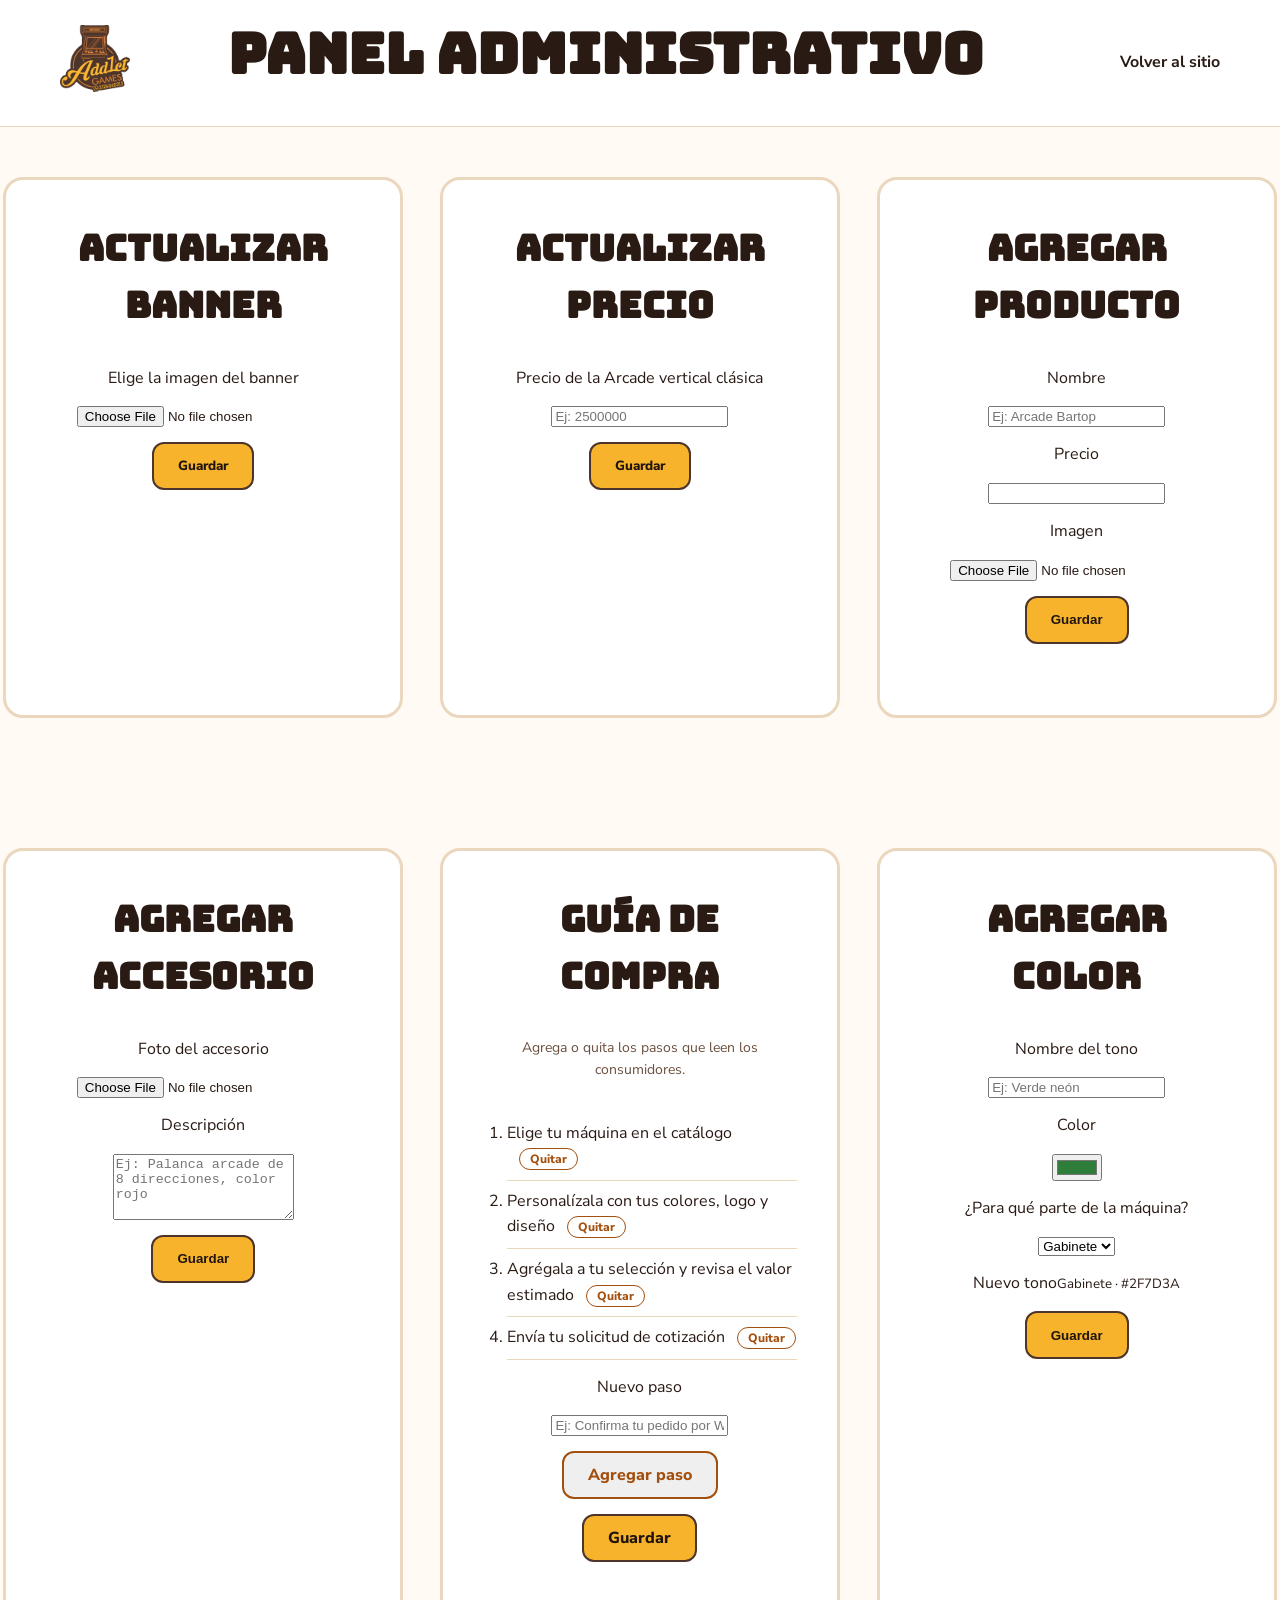
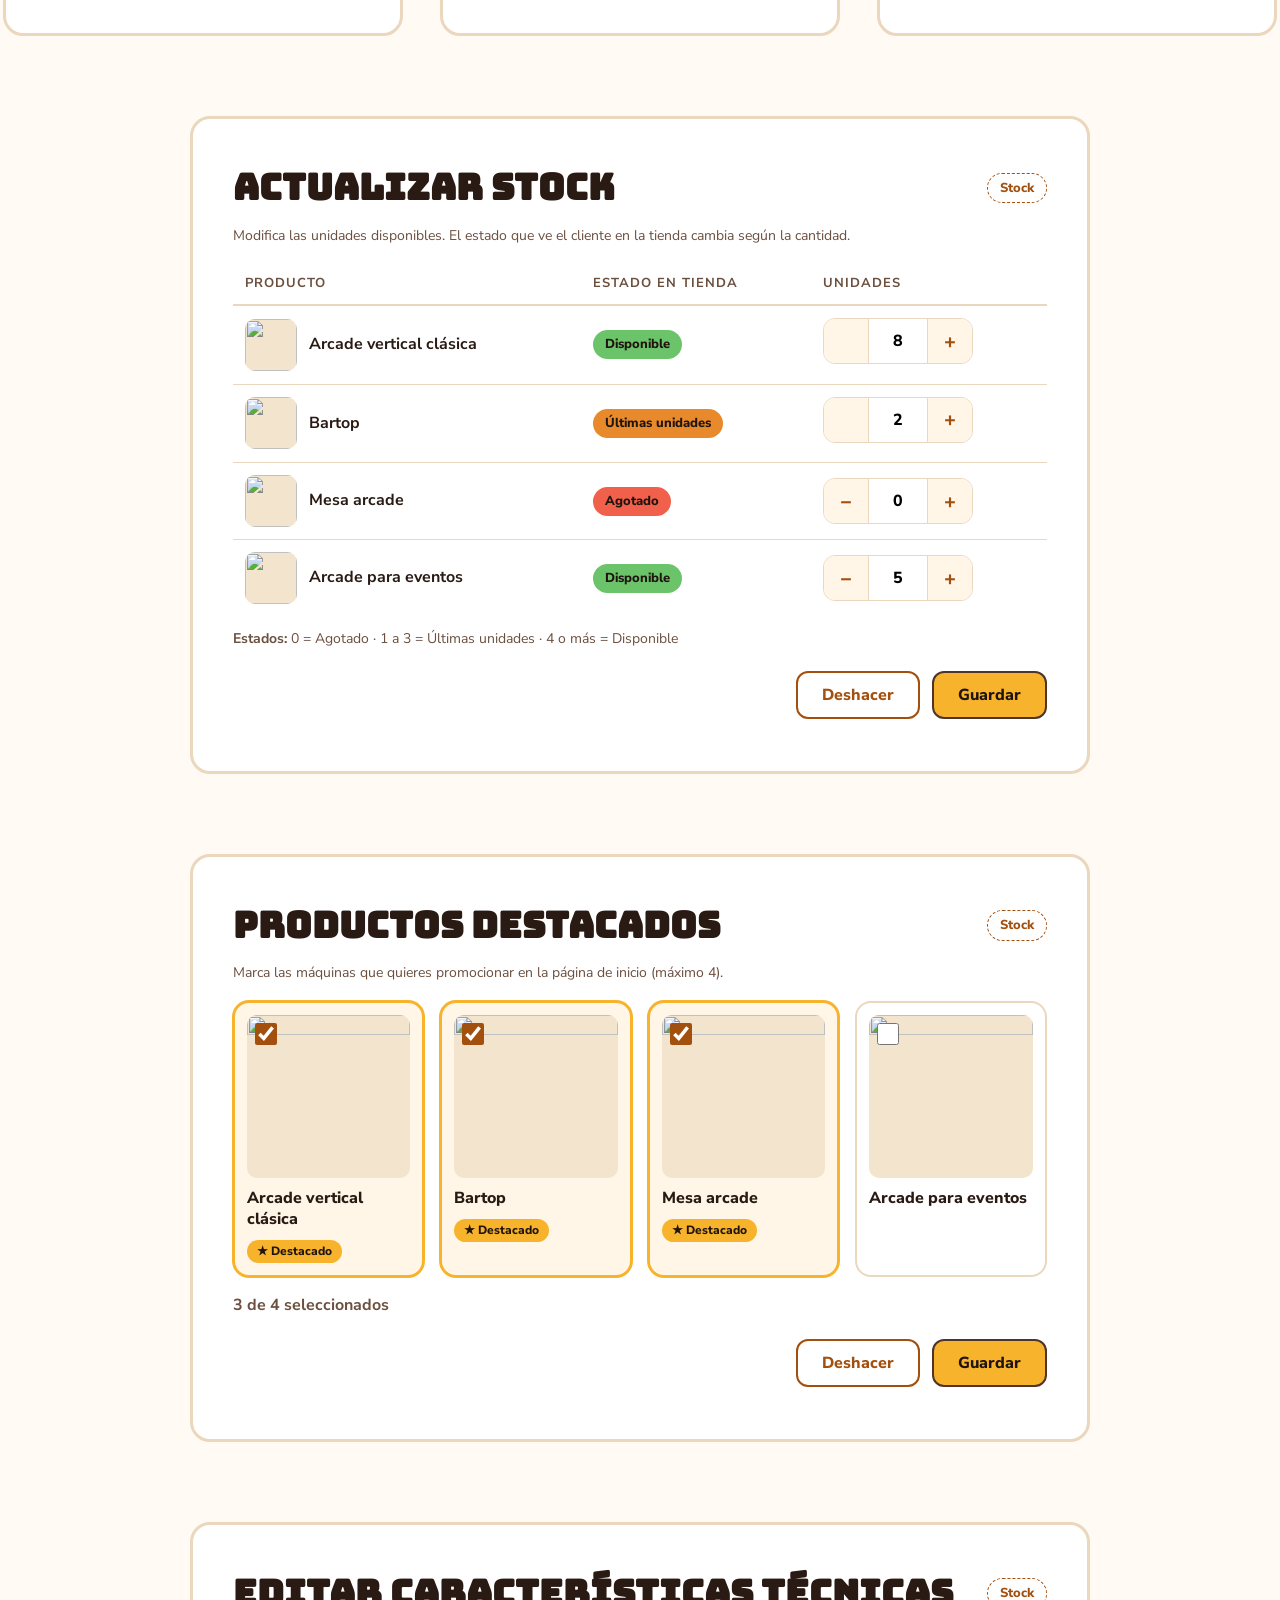
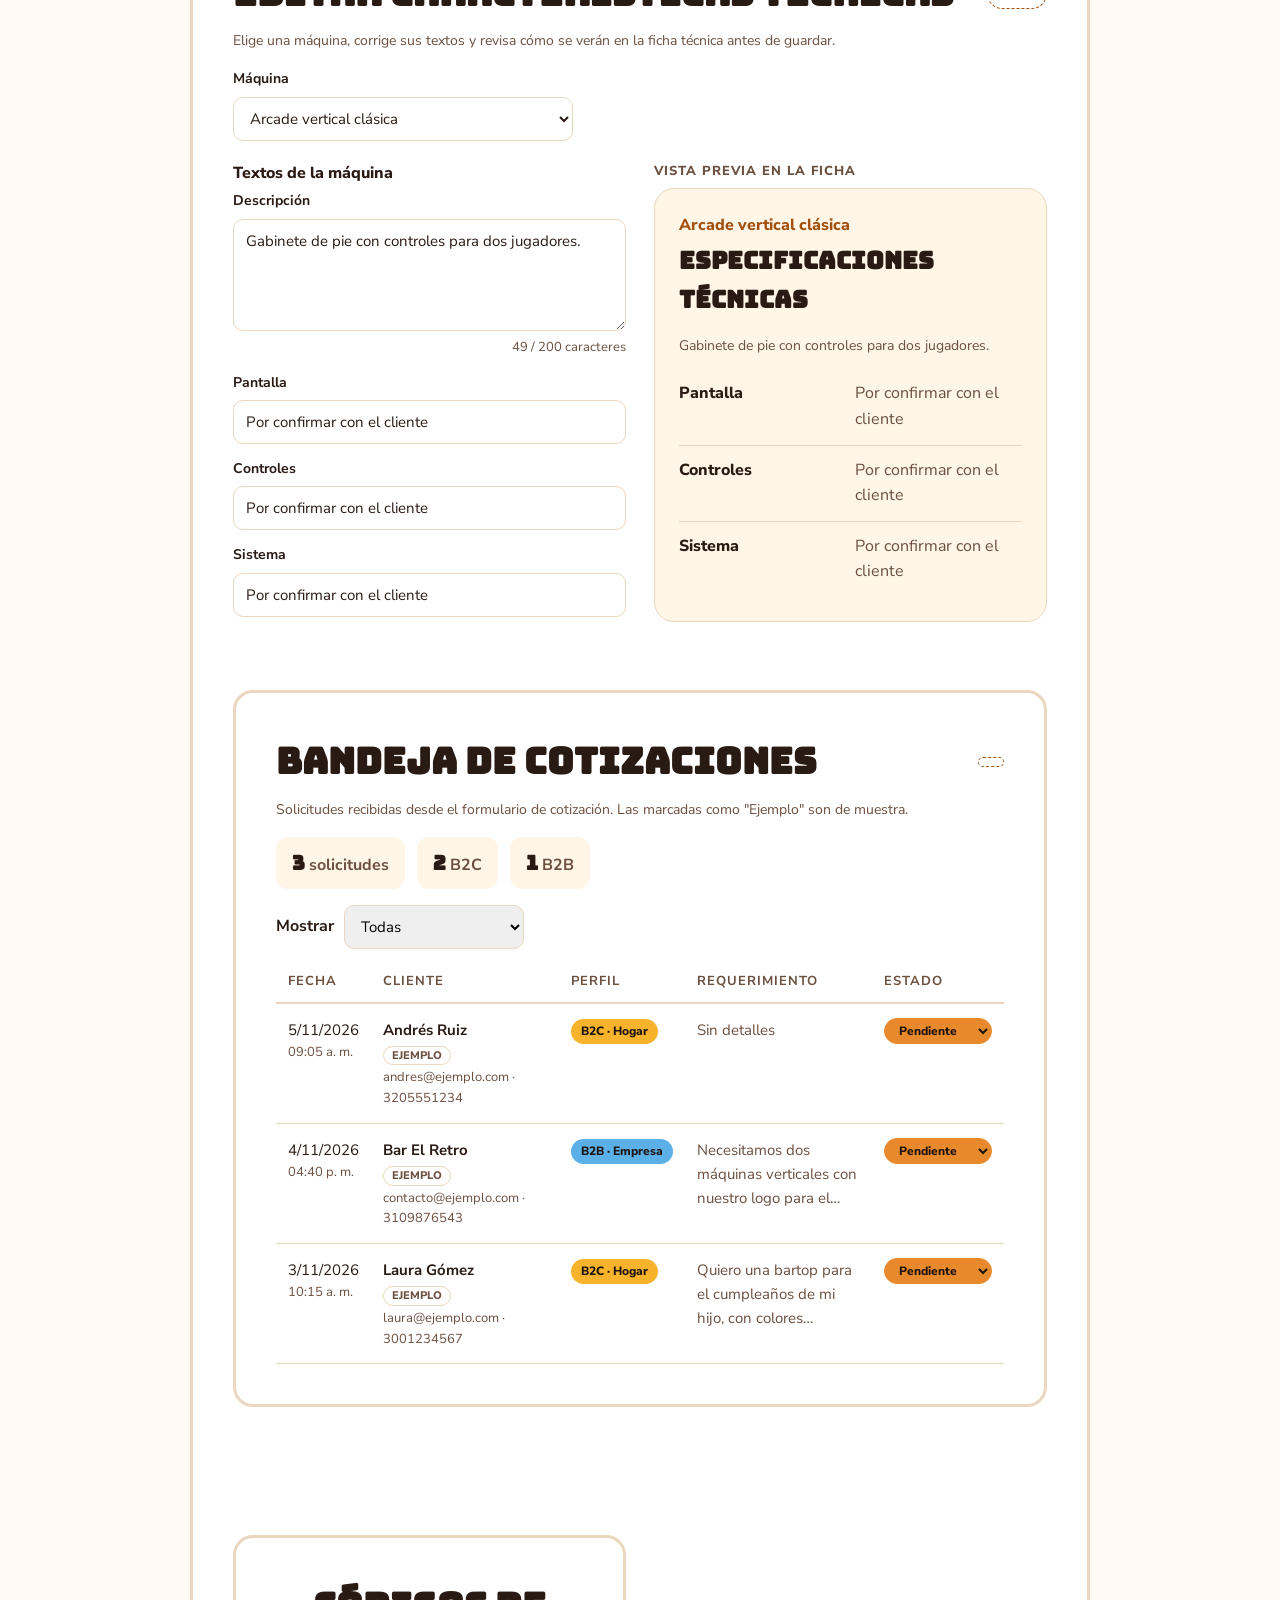
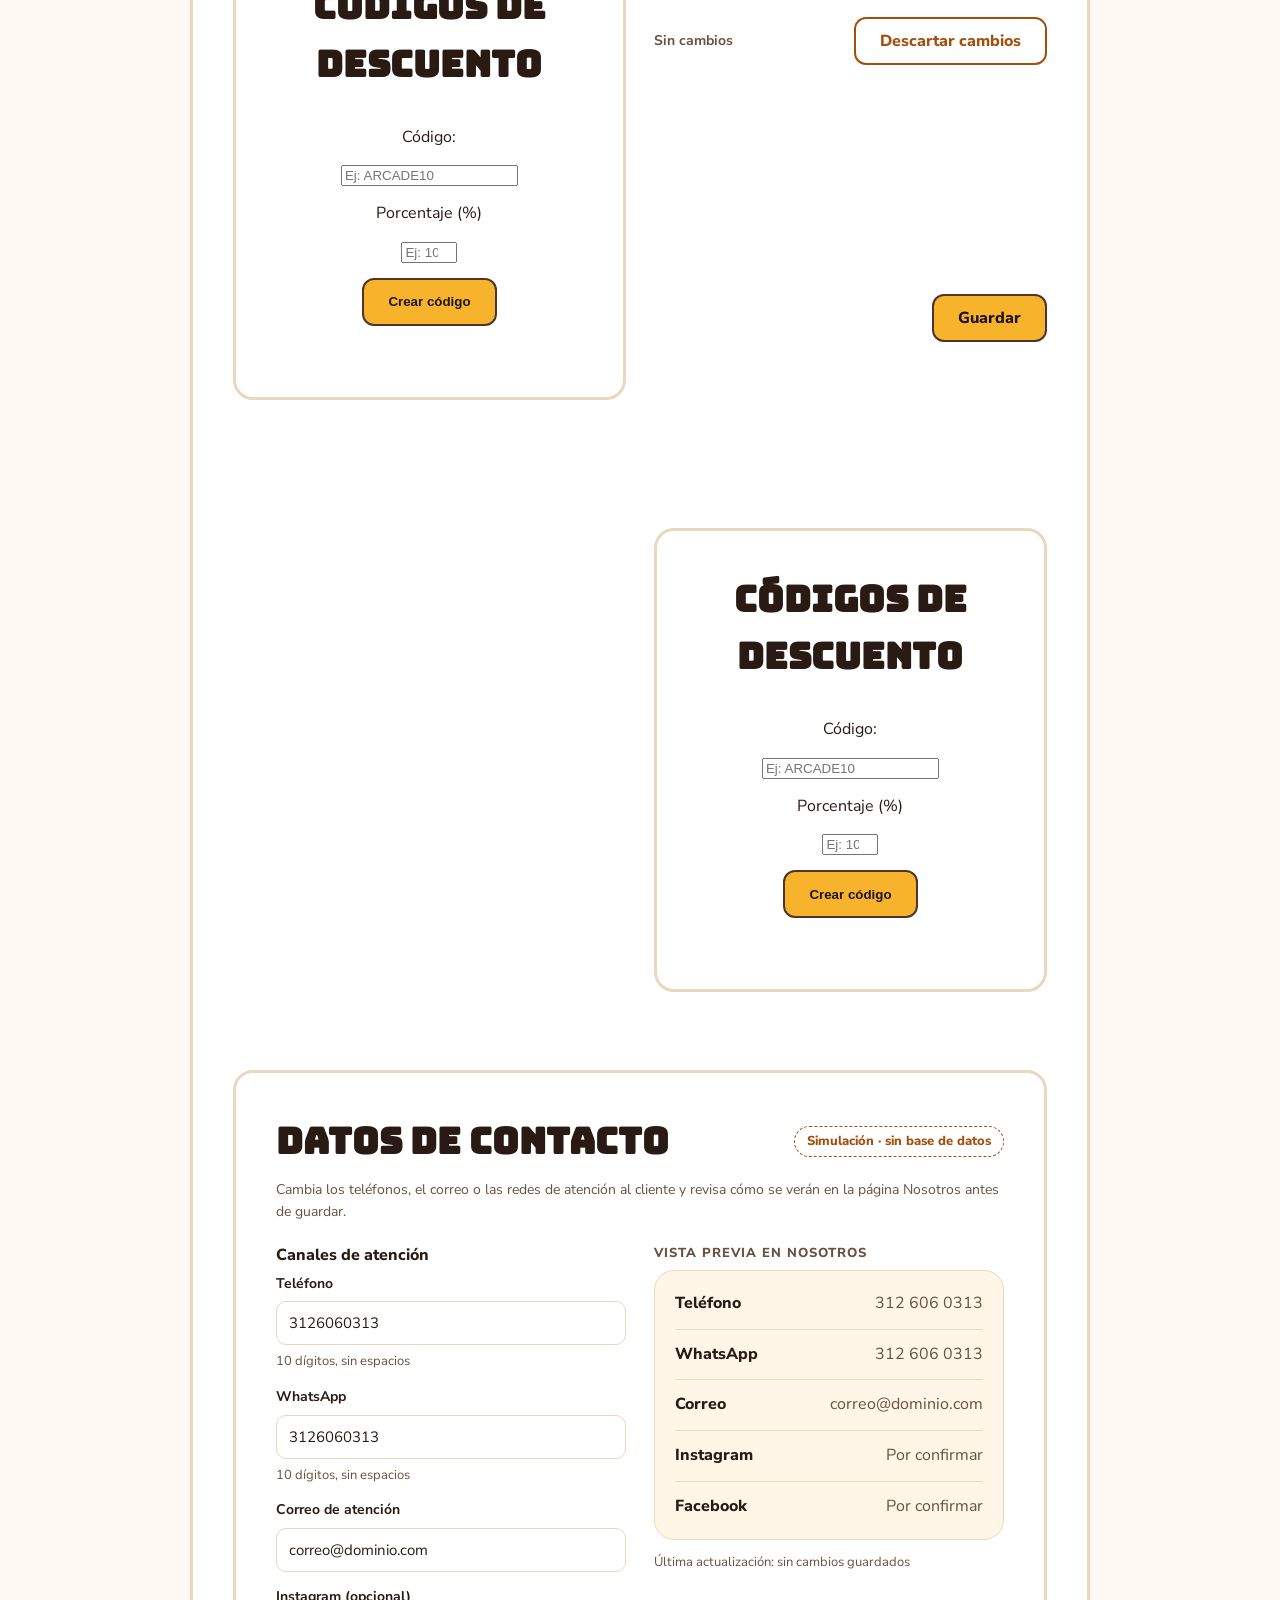
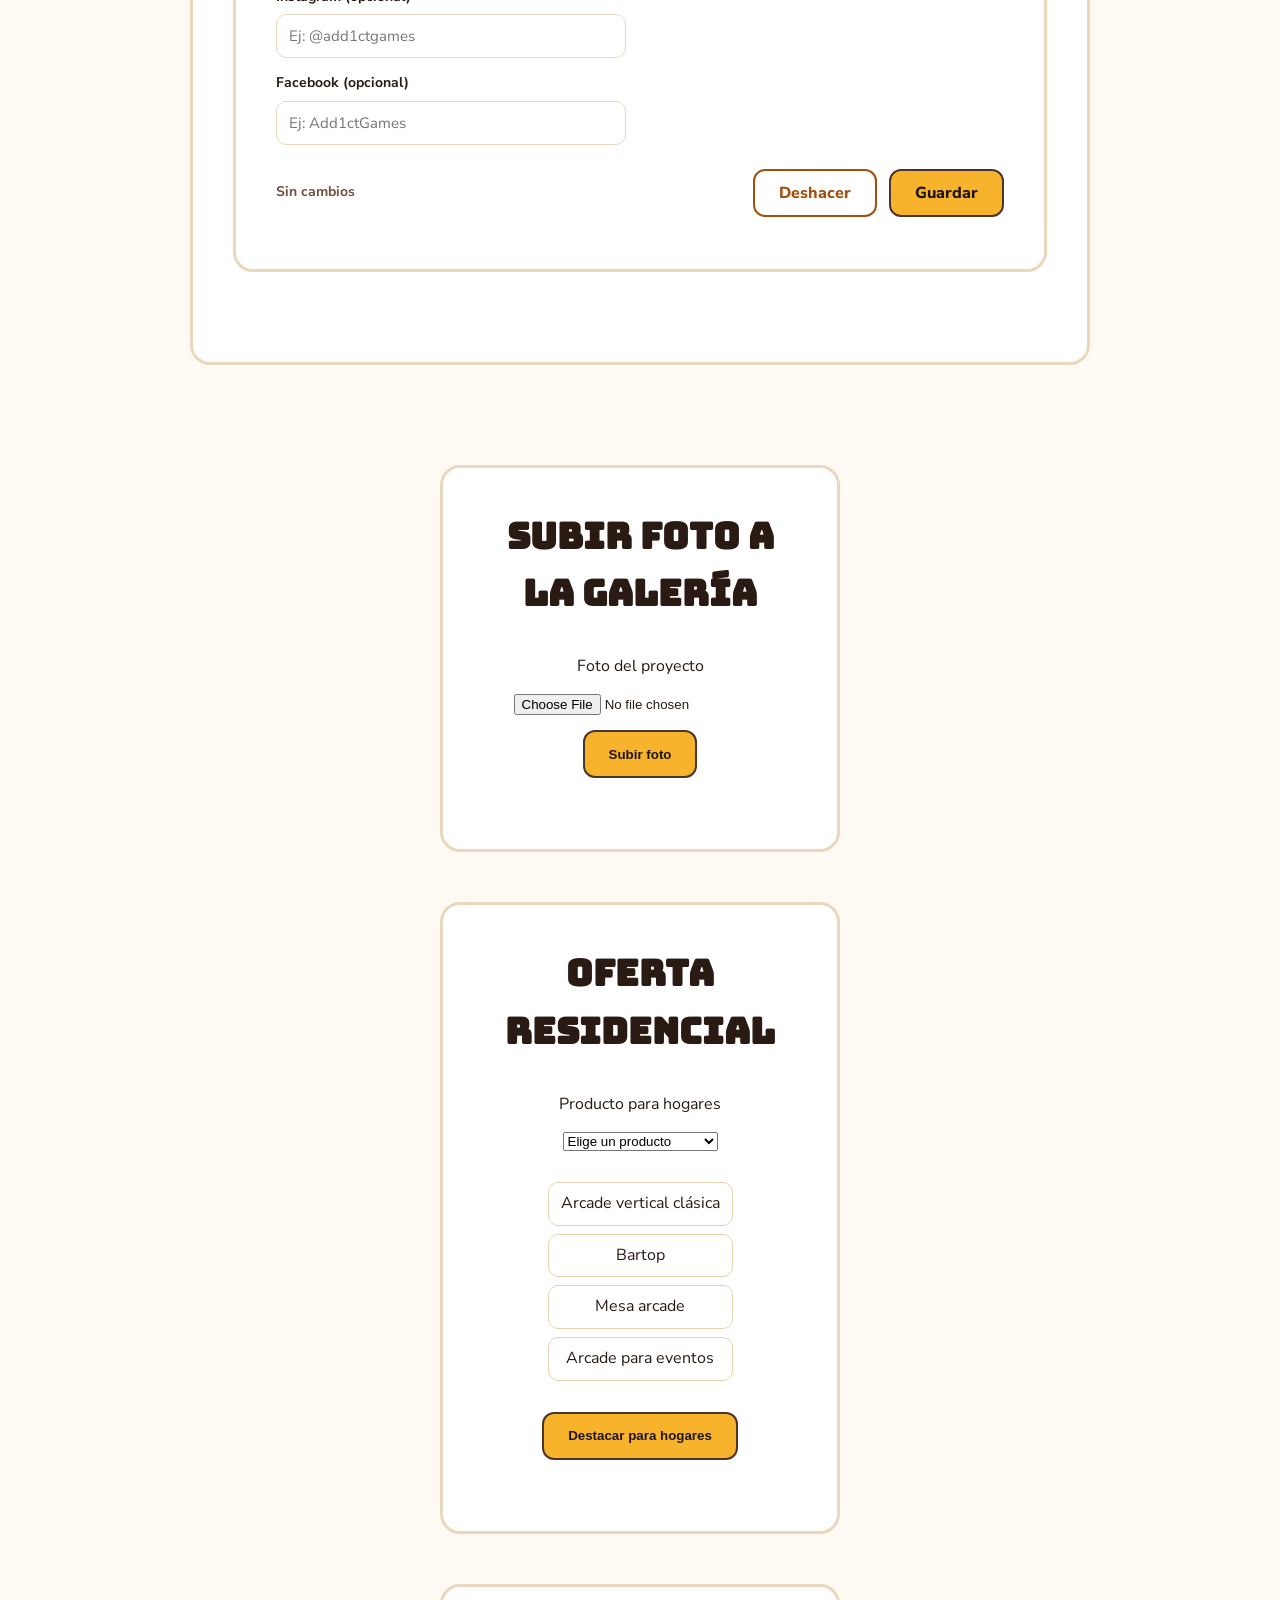
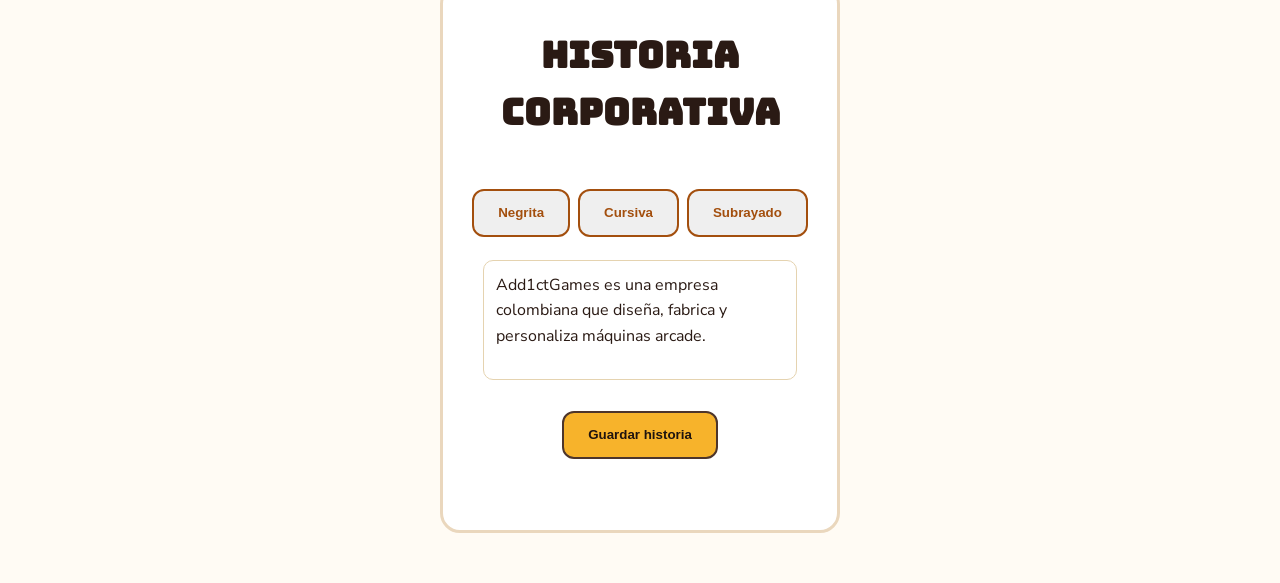
==== commit 4654838b: "fix: restaura el HTML de la guía de compra en el panel (HU-08.04)" ====
--- a/admin.html
+++ b/admin.html
@@ -73,6 +73,34 @@
         <p id="mensaje_accesorio"></p>
       </div>
       
+            <!-- HU-08.04 · Editar guía de compra (simulado) -->
+      <div class="agregar_producto guia-compra">
+        <h2 class="titulo_actualizacion">Guía de compra</h2>
+        <p class="texto-suave">
+          Agrega o quita los pasos que leen los consumidores.
+        </p>
+        <ol
+          class="guia-compra__lista"
+          id="lista_pasos"
+          aria-label="Pasos de la guía de compra"
+        ></ol>
+        <label for="nuevo_paso">Nuevo paso</label>
+        <input
+          id="nuevo_paso"
+          type="text"
+          maxlength="80"
+          placeholder="Ej: Confirma tu pedido por WhatsApp"
+        />
+        <button class="boton boton--secundario" id="boton_agregar_paso" type="button">
+          Agregar paso
+        </button>
+        <button class="boton--primario boton" id="boton_guardar_guia" type="button">
+          Guardar
+        </button>
+        <p id="mensaje_guia" role="status"></p>
+      </div>
+      
+
       <div class="agregar_producto agregar-color">
         <h2 class="titulo_actualizacion">Agregar color</h2>
 
--- a/style.css
+++ b/style.css
@@ -2459,4 +2459,54 @@
 
 .editor_texto:focus {
   outline: 2px solid #f5b52a;
+}
+
+.editor_texto,
+.lista_oferta li,
+.subida_galeria input[type="file"],
+.oferta_residencial select {
+  transition: border-color 0.2s, background-color 0.2s, box-shadow 0.2s;
+}
+
+.editor_texto:hover,
+.oferta_residencial select:hover,
+.subida_galeria input[type="file"]:hover {
+  border-color: #f5b52a;
+}
+
+.editor_texto:focus {
+  outline: none;
+  border-color: #f5b52a;
+  box-shadow: 0 0 0 3px rgba(245, 181, 42, 0.3);
+}
+
+.oferta_residencial select:focus {
+  outline: none;
+  border-color: #f5b52a;
+  box-shadow: 0 0 0 3px rgba(245, 181, 42, 0.3);
+}
+
+.lista_oferta li:hover {
+  border-color: #f5b52a;
+  background: #fffaf0;
+}
+
+.oferta_destacada:hover {
+  background: #fff4d6;
+}
+
+.editor_barra .boton {
+  transition: transform 0.15s;
+}
+
+.editor_barra .boton:hover {
+  transform: translateY(-2px);
+}
+
+.vista_previa {
+  box-shadow: 0 4px 12px rgba(0, 0, 0, 0.12);
+}
+
+.barra_carga__avance {
+  transition: width 0.2s linear;
 }
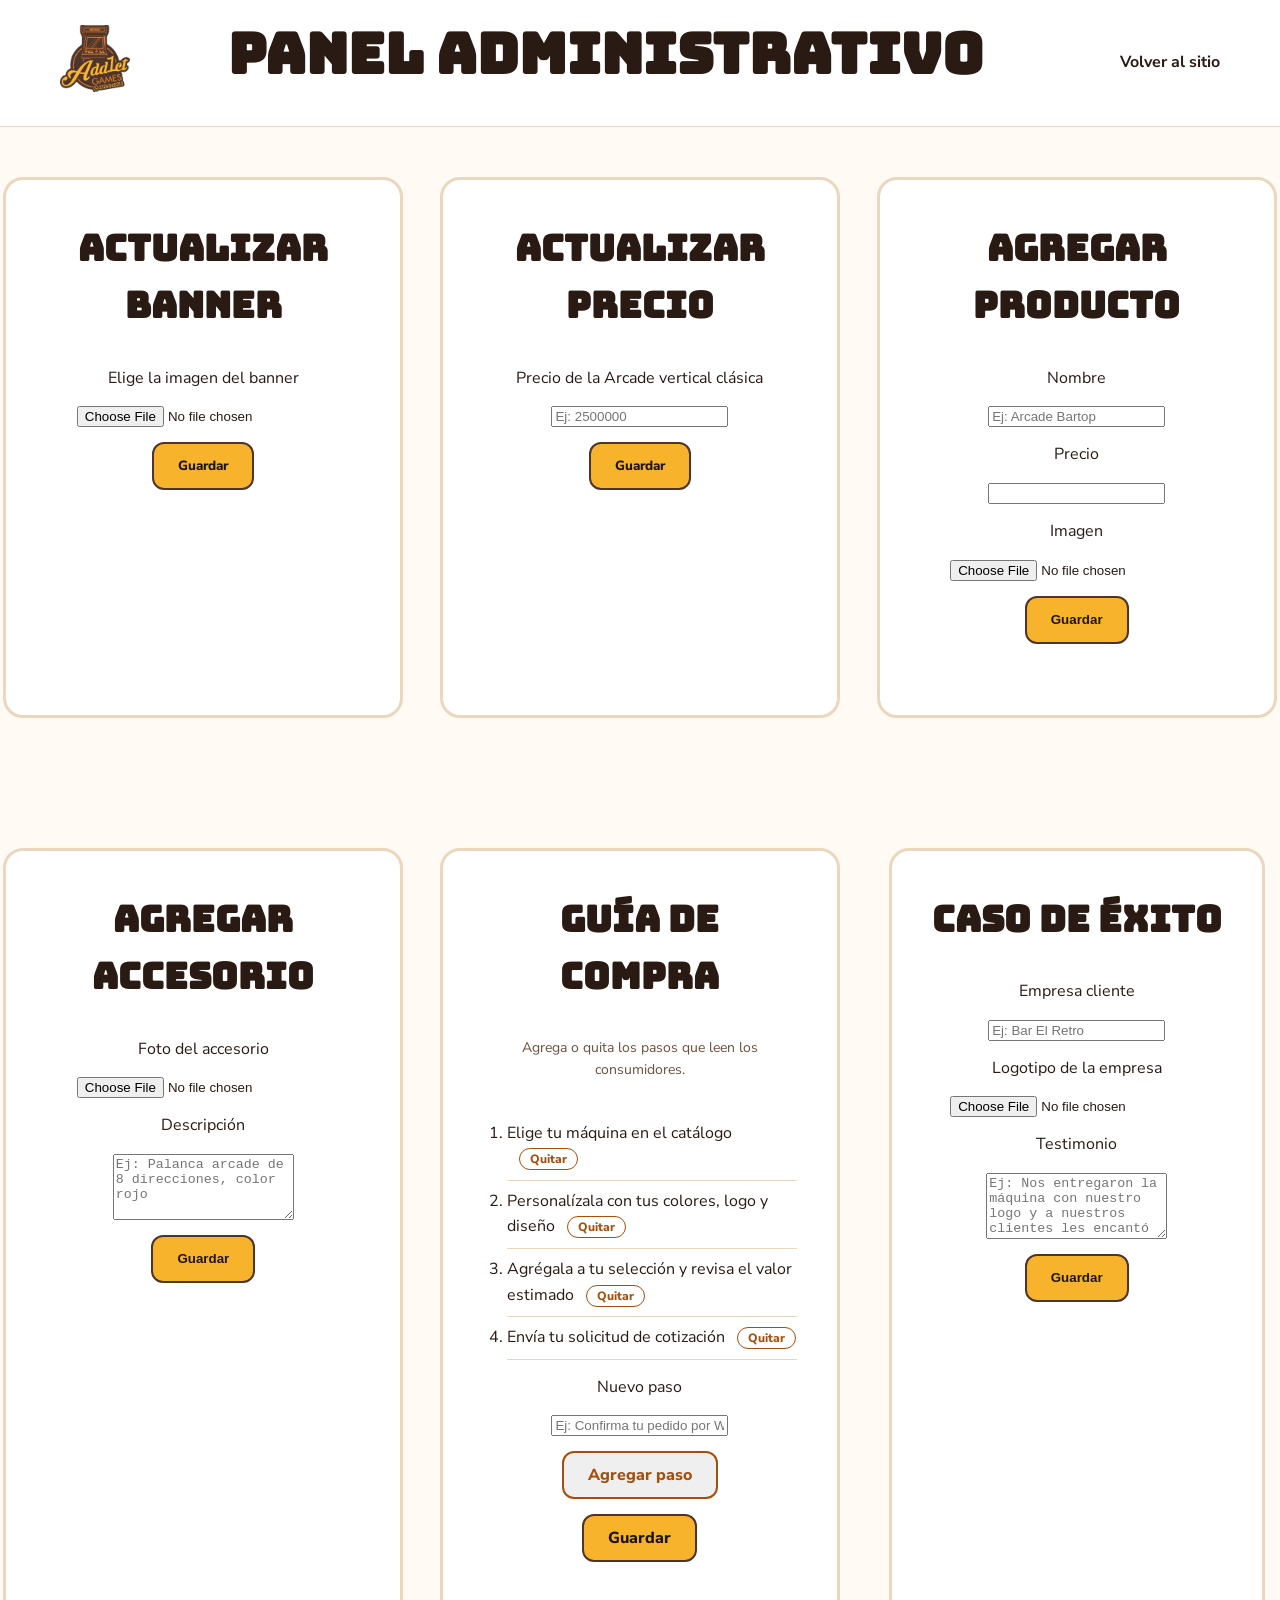
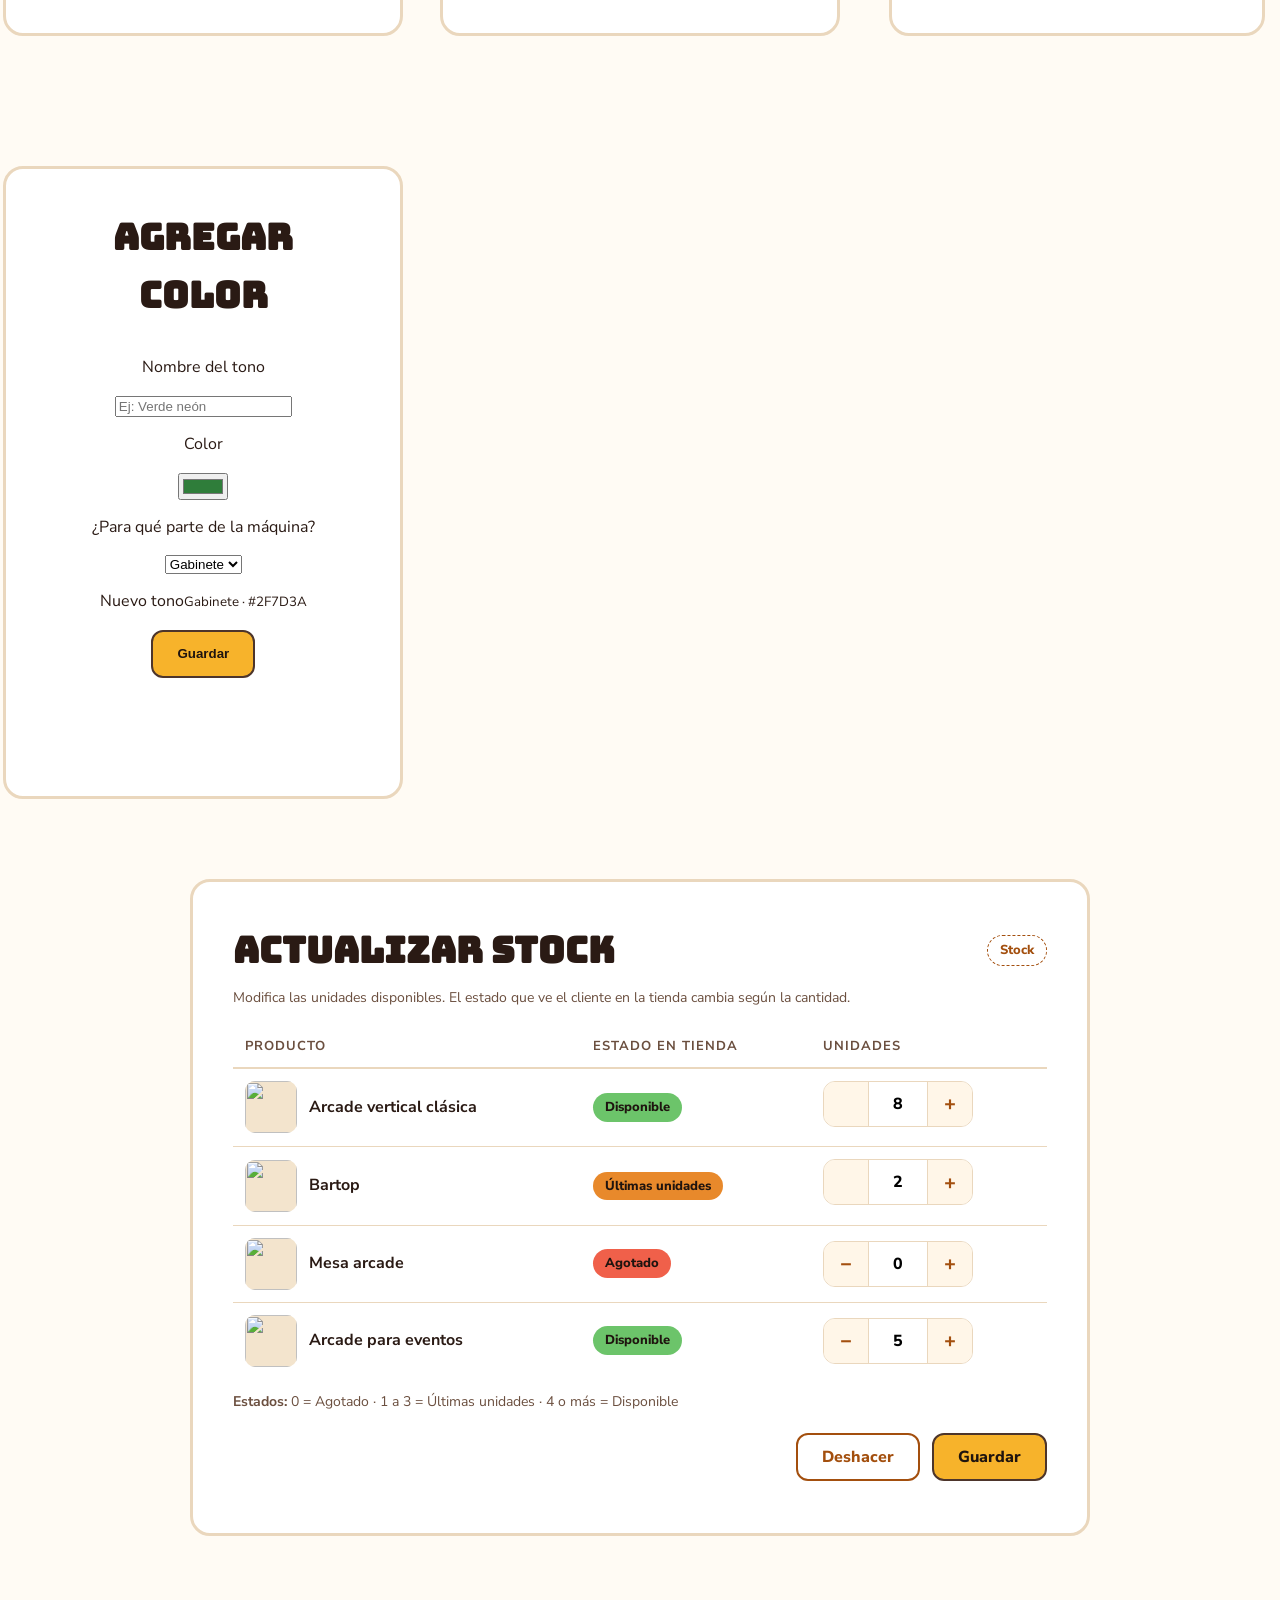
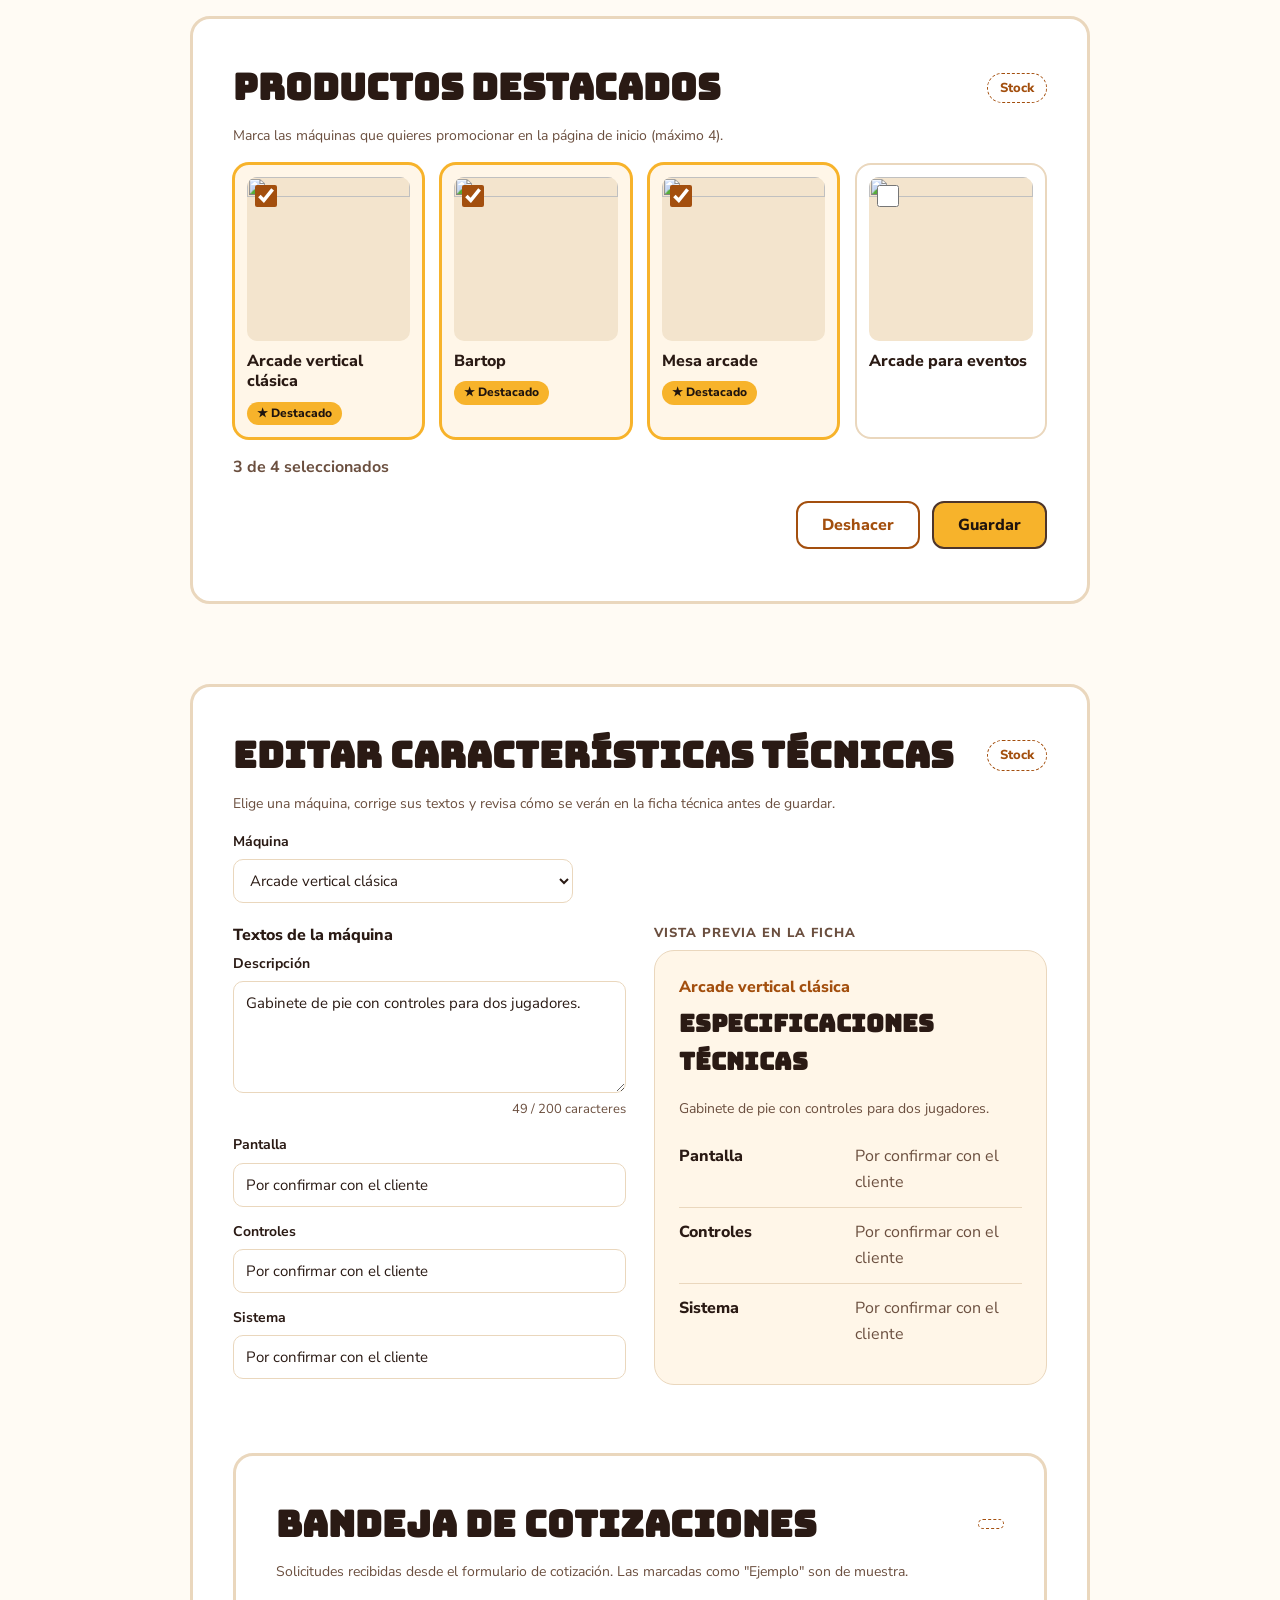
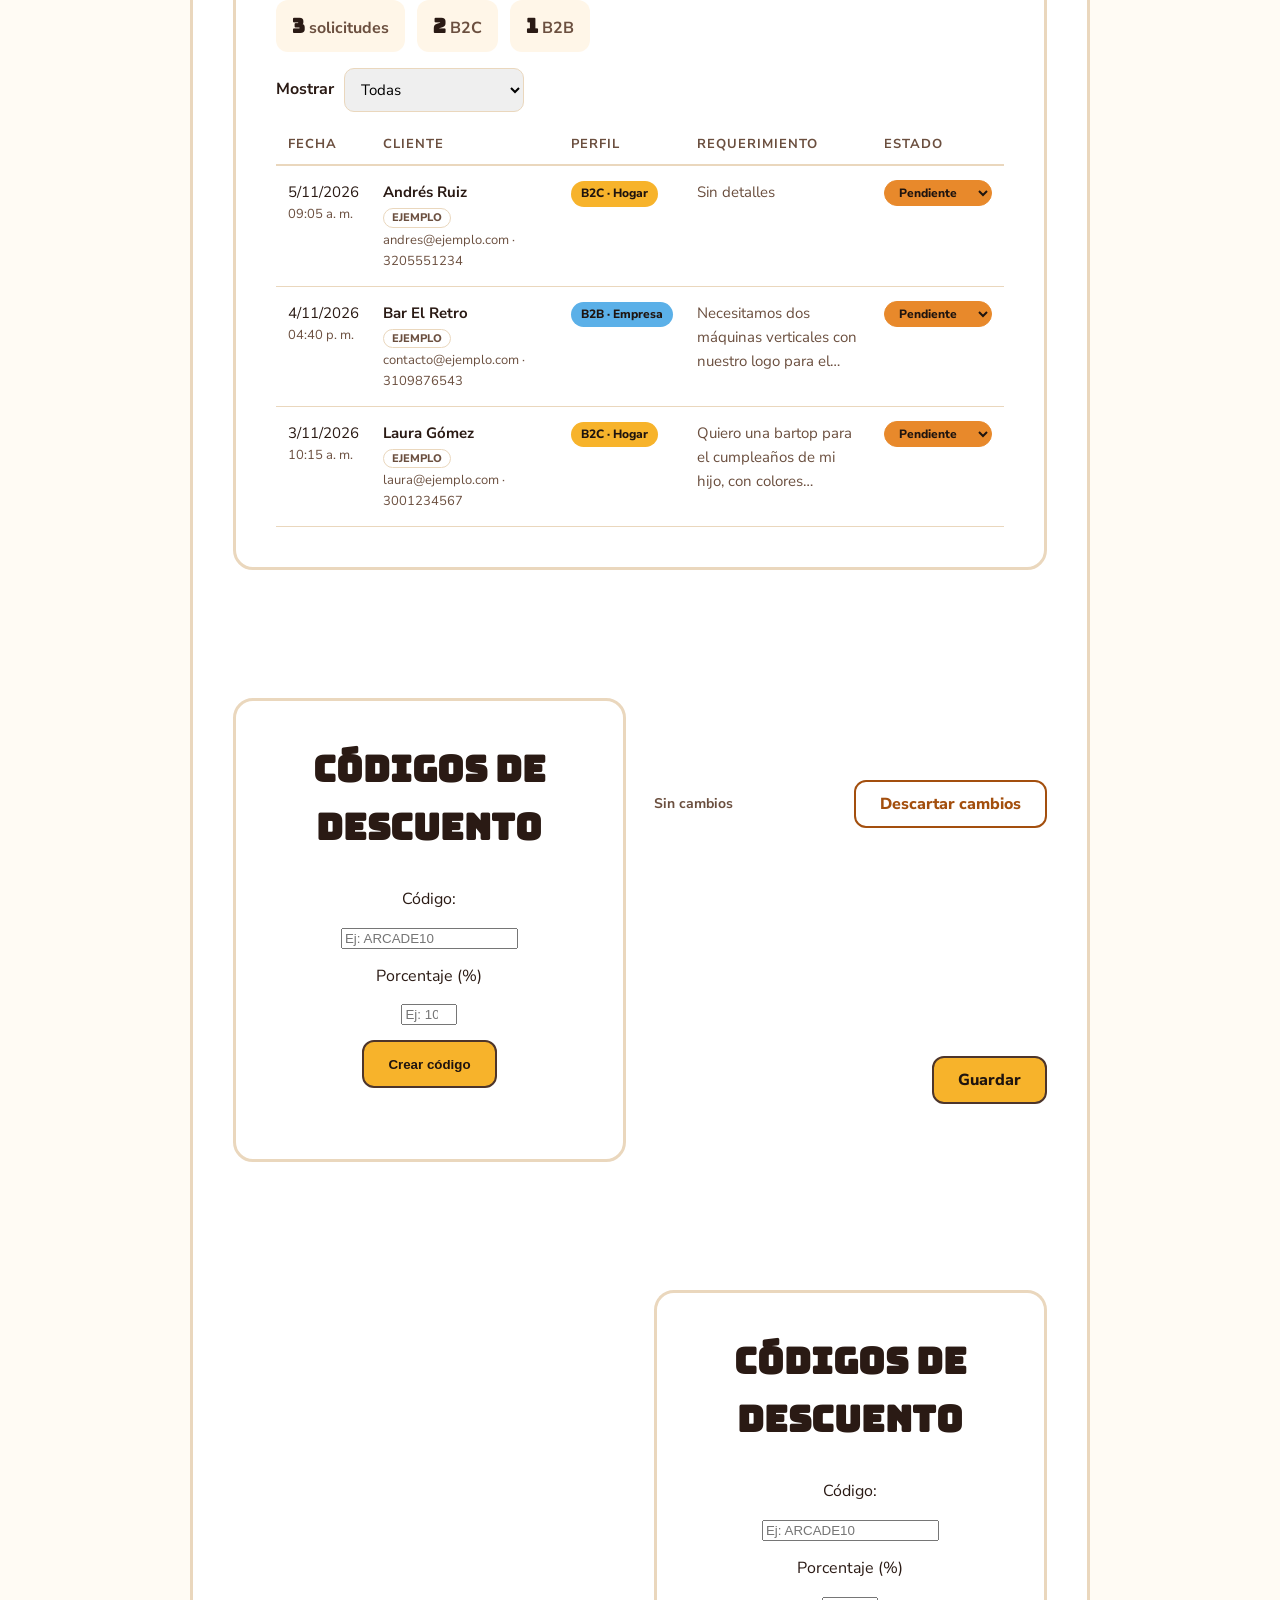
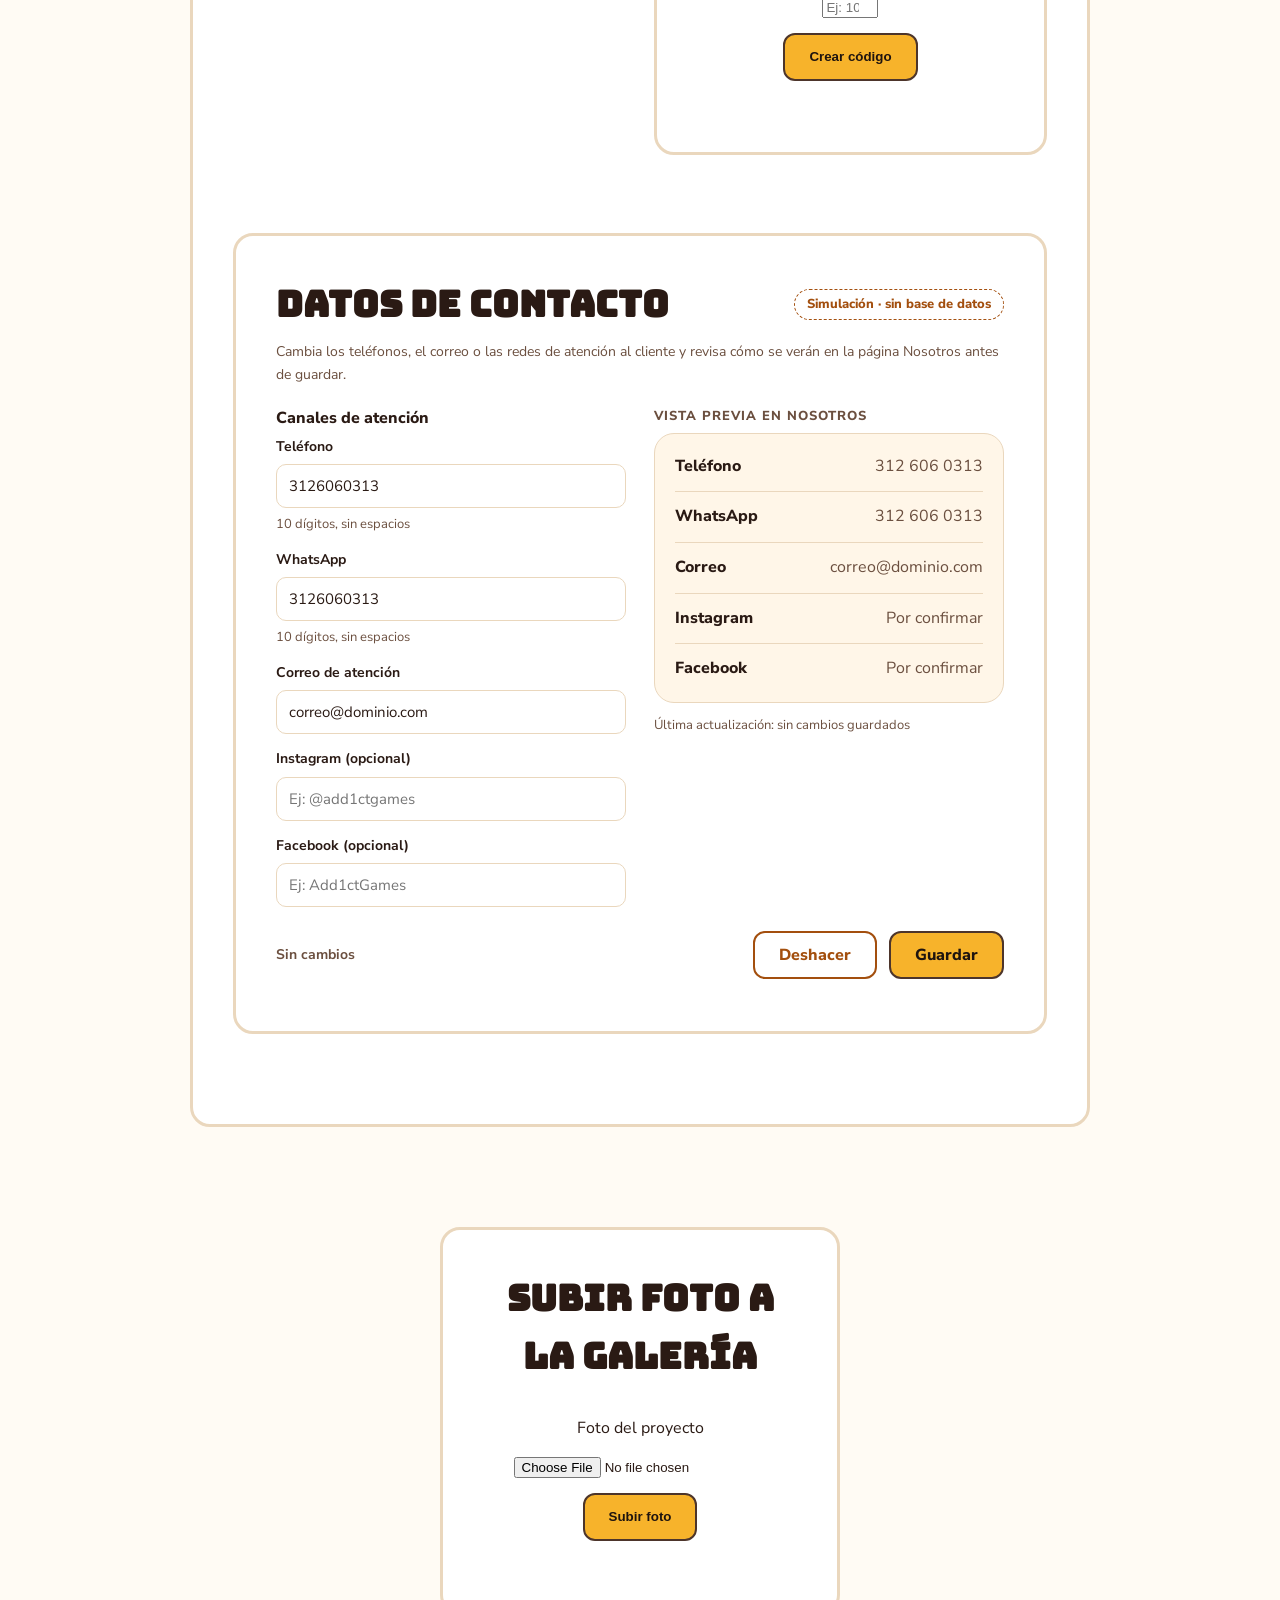
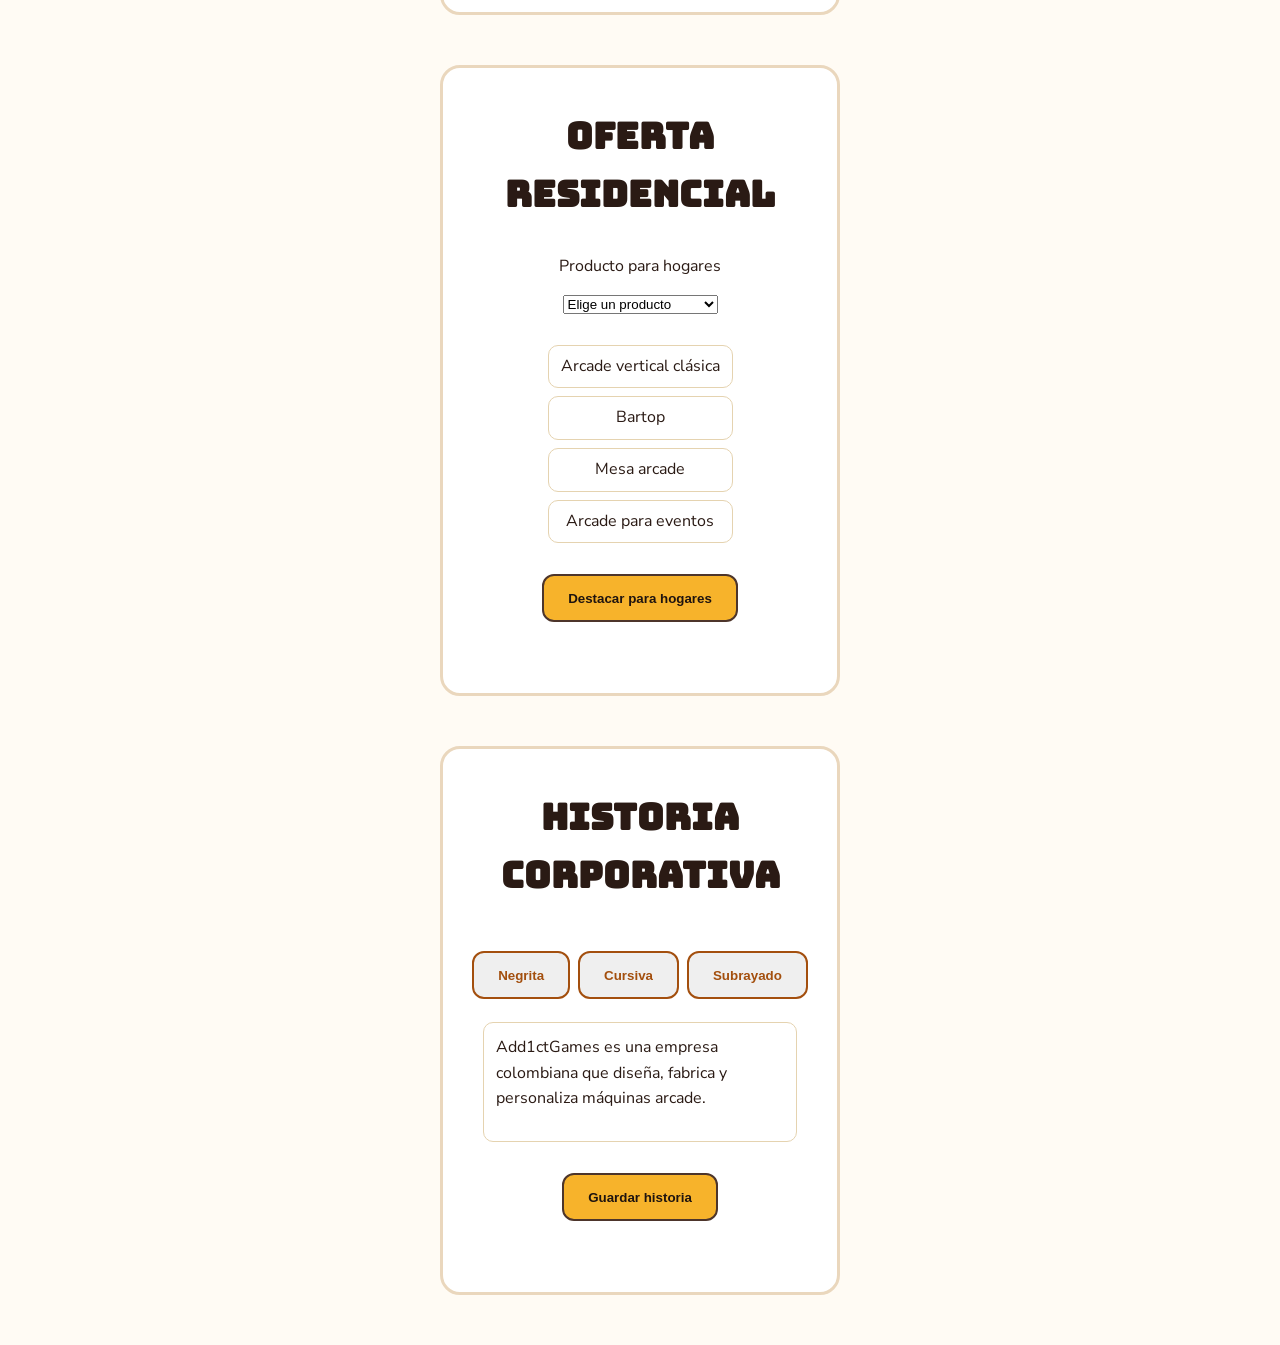
==== commit c5690266: "feat: agrega el registro simulado de casos de éxito en el panel (HU-09.05)" ====
--- a/admin.html
+++ b/admin.html
@@ -72,25 +72,16 @@
         </button>
         <p id="mensaje_accesorio"></p>
       </div>
-      
-            <!-- HU-08.04 · Editar guía de compra (simulado) -->
+
+      <!-- HU-08.04 · Editar guía de compra (simulado) -->
       <div class="agregar_producto guia-compra">
         <h2 class="titulo_actualizacion">Guía de compra</h2>
         <p class="texto-suave">
           Agrega o quita los pasos que leen los consumidores.
         </p>
-        <ol
-          class="guia-compra__lista"
-          id="lista_pasos"
-          aria-label="Pasos de la guía de compra"
-        ></ol>
+        <ol class="guia-compra__lista" id="lista_pasos" aria-label="Pasos de la guía de compra"></ol>
         <label for="nuevo_paso">Nuevo paso</label>
-        <input
-          id="nuevo_paso"
-          type="text"
-          maxlength="80"
-          placeholder="Ej: Confirma tu pedido por WhatsApp"
-        />
+        <input id="nuevo_paso" type="text" maxlength="80" placeholder="Ej: Confirma tu pedido por WhatsApp" />
         <button class="boton boton--secundario" id="boton_agregar_paso" type="button">
           Agregar paso
         </button>
@@ -99,19 +90,29 @@
         </button>
         <p id="mensaje_guia" role="status"></p>
       </div>
-      
+
+      <!-- HU-09.05 · Registrar caso de éxito (simulado) -->
+      <div class="agregar_producto casos-exito">
+        <h2 class="titulo_actualizacion">Caso de éxito</h2>
+        <label for="empresa_caso">Empresa cliente</label>
+        <input id="empresa_caso" type="text" maxlength="60" placeholder="Ej: Bar El Retro" />
+        <label for="logo_caso">Logotipo de la empresa</label>
+        <input id="logo_caso" type="file" accept="image/*" />
+        <label for="testimonio_caso">Testimonio</label>
+        <textarea id="testimonio_caso" rows="4" maxlength="250"
+          placeholder="Ej: Nos entregaron la máquina con nuestro logo y a nuestros clientes les encantó"></textarea>
+        <button class="boton--primario boton" id="boton_caso" type="button">
+          Guardar
+        </button>
+        <p id="mensaje_caso" role="status"></p>
+      </div>
 
       <div class="agregar_producto agregar-color">
         <h2 class="titulo_actualizacion">Agregar color</h2>
 
-       
+
         <label for="nombre_color">Nombre del tono</label>
-        <input
-          id="nombre_color"
-          type="text"
-          maxlength="30"
-          placeholder="Ej: Verde neón"
-        />
+        <input id="nombre_color" type="text" maxlength="30" placeholder="Ej: Verde neón" />
 
         <label for="valor_color">Color</label>
         <input id="valor_color" type="color" value="#2f7d3a" />
@@ -123,7 +124,7 @@
           <option value="Botones">Botones</option>
         </select>
 
-     
+
         <div class="agregar-color__vista" aria-hidden="true">
           <span class="agregar-color__muestra" id="muestra_color"></span>
           <span class="agregar-color__etiqueta" id="etiqueta_color">Nuevo tono</span>
@@ -134,7 +135,7 @@
         </button>
         <p id="mensaje_color" role="status"></p>
 
-      
+
         <ul class="agregar-color__lista" id="lista_colores" aria-label="Colores agregados"></ul>
       </div>
       <form class="actualizacion-stock" id="form-stock" aria-labelledby="titulo-stock">
@@ -171,7 +172,7 @@
                 <div class="cantidad">
                   <button type="button" class="cantidad__boton" data-accion="restar"
                     aria-label="Restar una unidad de Arcade vertical clásica">
-                    
+
                   </button>
                   <label class="solo-lector" for="stock-1">Unidades de Arcade vertical clásica</label>
                   <input class="cantidad__campo" id="stock-1" type="number" min="0" max="99" value="8" />
@@ -197,7 +198,7 @@
                 <div class="cantidad">
                   <button type="button" class="cantidad__boton" data-accion="restar"
                     aria-label="Restar una unidad de Bartop">
-                    
+
                   </button>
                   <label class="solo-lector" for="stock-2">Unidades de Bartop</label>
                   <input class="cantidad__campo" id="stock-2" type="number" min="0" max="99" value="2" />
@@ -407,89 +408,52 @@
             </section>
           </div>
           <p id="mensaje_destacados" role="status"></p>
-        </form>
-       
-        <section class="bandeja" aria-labelledby="titulo-bandeja">
-          <div class="bandeja__encabezado">
-            <h2 id="titulo-bandeja">Bandeja de cotizaciones</h2>
-            <span class="bandeja__aviso"></span>
-          </div>
-          <p class="texto-suave">
-            Solicitudes recibidas desde el formulario de cotización. Las marcadas como
-            "Ejemplo" son de muestra.
-          </p>
-
-         
-          <div class="bandeja__resumen">
-            <p><strong id="total_solicitudes">0</strong> solicitudes</p>
-            <p><strong id="total_b2c">0</strong> B2C</p>
-            <p><strong id="total_b2b">0</strong> B2B</p>
-          </div>
-
-        
-          <div class="bandeja__filtro">
-            <label for="filtro_perfil">Mostrar</label>
-            <select id="filtro_perfil">
-              <option value="todas">Todas</option>
-              <option value="B2C">Solo B2C (hogar)</option>
-              <option value="B2B">Solo B2B (empresa)</option>
-            </select>
-          </div>
-
-         
-          <table class="bandeja-tabla">
-            <thead>
-              <tr>
-                <th scope="col">Fecha</th>
-                <th scope="col">Cliente</th>
-                <th scope="col">Perfil</th>
-                <th scope="col">Requerimiento</th>
-                <th scope="col">Estado</th>
-              </tr>
-            </thead>
-            
-            <tbody id="filas_bandeja"></tbody>
-          </table>
-
-          <p class="bandeja__vacia" id="bandeja_vacia" hidden>No hay solicitudes para este filtro.</p>
-        </section>
-
-        <div class="actualizacion_banner codigos_descuento">
-          <h2 class="titulo_actualizacion">Códigos de descuento</h2>
-          <label for="codigo_descuento">Código:</label>
-          <input
-            type="text"
-            name="codigo"
-            id="codigo_descuento"
-            placeholder="Ej: ARCADE10"
-          />
-          <label for="porcentaje_descuento">Porcentaje (%)</label>
-          <input
-            type="number"
-            min="1"
-            max="100"
-            name="porcentaje"
-            id="porcentaje_descuento"
-            placeholder="Ej: 10"
-          />
-          <button
-            class="boton boton--primario"
-            id="boton_descuento"
-            type="button"
-          >
-            Crear código
-          </button>
-          <p id="mensaje_descuento"></p>
-        </div>
-
-
-        <div class="edicion-acciones">
-          <span class="edicion-estado" id="estado-tecnica">Sin cambios</span>
-          <button type="button" class="boton boton--secundario" id="descartar_tecnica">Descartar cambios</button>
-          <button type="submit" class="boton boton--primario" id="boton_tecnica">Guardar</button>
-        </div>
-        <p id="mensaje_tecnica" role="status"></p>
       </form>
+
+      <section class="bandeja" aria-labelledby="titulo-bandeja">
+        <div class="bandeja__encabezado">
+          <h2 id="titulo-bandeja">Bandeja de cotizaciones</h2>
+          <span class="bandeja__aviso"></span>
+        </div>
+        <p class="texto-suave">
+          Solicitudes recibidas desde el formulario de cotización. Las marcadas como
+          "Ejemplo" son de muestra.
+        </p>
+
+
+        <div class="bandeja__resumen">
+          <p><strong id="total_solicitudes">0</strong> solicitudes</p>
+          <p><strong id="total_b2c">0</strong> B2C</p>
+          <p><strong id="total_b2b">0</strong> B2B</p>
+        </div>
+
+
+        <div class="bandeja__filtro">
+          <label for="filtro_perfil">Mostrar</label>
+          <select id="filtro_perfil">
+            <option value="todas">Todas</option>
+            <option value="B2C">Solo B2C (hogar)</option>
+            <option value="B2B">Solo B2B (empresa)</option>
+          </select>
+        </div>
+
+
+        <table class="bandeja-tabla">
+          <thead>
+            <tr>
+              <th scope="col">Fecha</th>
+              <th scope="col">Cliente</th>
+              <th scope="col">Perfil</th>
+              <th scope="col">Requerimiento</th>
+              <th scope="col">Estado</th>
+            </tr>
+          </thead>
+
+          <tbody id="filas_bandeja"></tbody>
+        </table>
+
+        <p class="bandeja__vacia" id="bandeja_vacia" hidden>No hay solicitudes para este filtro.</p>
+      </section>
 
       <div class="actualizacion_banner codigos_descuento">
         <h2 class="titulo_actualizacion">Códigos de descuento</h2>
@@ -503,6 +467,27 @@
         <p id="mensaje_descuento"></p>
       </div>
 
+
+      <div class="edicion-acciones">
+        <span class="edicion-estado" id="estado-tecnica">Sin cambios</span>
+        <button type="button" class="boton boton--secundario" id="descartar_tecnica">Descartar cambios</button>
+        <button type="submit" class="boton boton--primario" id="boton_tecnica">Guardar</button>
+      </div>
+      <p id="mensaje_tecnica" role="status"></p>
+      </form>
+
+      <div class="actualizacion_banner codigos_descuento">
+        <h2 class="titulo_actualizacion">Códigos de descuento</h2>
+        <label for="codigo_descuento">Código:</label>
+        <input type="text" name="codigo" id="codigo_descuento" placeholder="Ej: ARCADE10" />
+        <label for="porcentaje_descuento">Porcentaje (%)</label>
+        <input type="number" min="1" max="100" name="porcentaje" id="porcentaje_descuento" placeholder="Ej: 10" />
+        <button class="boton boton--primario" id="boton_descuento" type="button">
+          Crear código
+        </button>
+        <p id="mensaje_descuento"></p>
+      </div>
+
       <form class="edicion-contacto" id="form-contacto" aria-labelledby="titulo-contacto" novalidate>
         <div class="edicion-contacto__encabezado">
           <h2 id="titulo-contacto">Datos de contacto</h2>
@@ -514,21 +499,19 @@
         </p>
 
         <div class="edicion-contacto__columnas">
-     
+
           <fieldset class="edicion-contacto__campos">
             <legend>Canales de atención</legend>
 
             <div class="contacto-campo">
               <label for="contacto_telefono">Teléfono</label>
-              <input id="contacto_telefono" type="tel" inputmode="numeric" maxlength="10"
-                value="3126060313" required />
+              <input id="contacto_telefono" type="tel" inputmode="numeric" maxlength="10" value="3126060313" required />
               <span class="contacto-campo__ayuda">10 dígitos, sin espacios</span>
             </div>
 
             <div class="contacto-campo">
               <label for="contacto_whatsapp">WhatsApp</label>
-              <input id="contacto_whatsapp" type="tel" inputmode="numeric" maxlength="10"
-                value="3126060313" required />
+              <input id="contacto_whatsapp" type="tel" inputmode="numeric" maxlength="10" value="3126060313" required />
               <span class="contacto-campo__ayuda">10 dígitos, sin espacios</span>
             </div>
 
@@ -548,7 +531,7 @@
             </div>
           </fieldset>
 
-        
+
           <div class="edicion-contacto__vista">
             <p class="edicion-contacto__etiqueta">Vista previa en Nosotros</p>
             <ul class="contacto-vista">
@@ -587,48 +570,48 @@
 
     </section>
     <div class="actualizacion_banner subida_galeria">
-  <h2 class="titulo_actualizacion">Subir foto a la galería</h2>
-  <label for="foto_galeria">Foto del proyecto</label>
-  <input type="file" id="foto_galeria" accept="image/*" />
-  <img class="vista_previa" id="vista_previa_galeria" alt="Vista previa de la foto seleccionada" />
-  <div class="barra_carga" id="barra_carga">
-    <div class="barra_carga__avance" id="avance_carga"></div>
-  </div>
-  <button class="boton boton--primario" id="boton_galeria" type="button">Subir foto</button>
-  <p id="mensaje_galeria"></p>
-</div>
-<div class="actualizacion_banner oferta_residencial">
-  <h2 class="titulo_actualizacion">Oferta residencial</h2>
-  <label for="producto_oferta">Producto para hogares</label>
-  <select id="producto_oferta">
-    <option value="">Elige un producto</option>
-    <option value="Arcade vertical clásica">Arcade vertical clásica</option>
-    <option value="Bartop">Bartop</option>
-    <option value="Mesa arcade">Mesa arcade</option>
-    <option value="Arcade para eventos">Arcade para eventos</option>
-  </select>
-  <ul class="lista_oferta" id="lista_oferta">
-    <li data-producto="Arcade vertical clásica">Arcade vertical clásica</li>
-    <li data-producto="Bartop">Bartop</li>
-    <li data-producto="Mesa arcade">Mesa arcade</li>
-    <li data-producto="Arcade para eventos">Arcade para eventos</li>
-  </ul>
-  <button class="boton boton--primario" id="boton_oferta" type="button">Destacar para hogares</button>
-  <p id="mensaje_oferta"></p>
-</div>
-<div class="actualizacion_banner editor_historia">
-  <h2 class="titulo_actualizacion">Historia corporativa</h2>
-  <div class="editor_barra">
-    <button type="button" class="boton boton--secundario" data-formato="bold">Negrita</button>
-    <button type="button" class="boton boton--secundario" data-formato="italic">Cursiva</button>
-    <button type="button" class="boton boton--secundario" data-formato="underline">Subrayado</button>
-  </div>
-  <div class="editor_texto" id="editor_historia" contenteditable="true">
-    Add1ctGames es una empresa colombiana que diseña, fabrica y personaliza máquinas arcade.
-  </div>
-  <button class="boton boton--primario" id="boton_historia" type="button">Guardar historia</button>
-  <p id="mensaje_historia"></p>
-</div>
+      <h2 class="titulo_actualizacion">Subir foto a la galería</h2>
+      <label for="foto_galeria">Foto del proyecto</label>
+      <input type="file" id="foto_galeria" accept="image/*" />
+      <img class="vista_previa" id="vista_previa_galeria" alt="Vista previa de la foto seleccionada" />
+      <div class="barra_carga" id="barra_carga">
+        <div class="barra_carga__avance" id="avance_carga"></div>
+      </div>
+      <button class="boton boton--primario" id="boton_galeria" type="button">Subir foto</button>
+      <p id="mensaje_galeria"></p>
+    </div>
+    <div class="actualizacion_banner oferta_residencial">
+      <h2 class="titulo_actualizacion">Oferta residencial</h2>
+      <label for="producto_oferta">Producto para hogares</label>
+      <select id="producto_oferta">
+        <option value="">Elige un producto</option>
+        <option value="Arcade vertical clásica">Arcade vertical clásica</option>
+        <option value="Bartop">Bartop</option>
+        <option value="Mesa arcade">Mesa arcade</option>
+        <option value="Arcade para eventos">Arcade para eventos</option>
+      </select>
+      <ul class="lista_oferta" id="lista_oferta">
+        <li data-producto="Arcade vertical clásica">Arcade vertical clásica</li>
+        <li data-producto="Bartop">Bartop</li>
+        <li data-producto="Mesa arcade">Mesa arcade</li>
+        <li data-producto="Arcade para eventos">Arcade para eventos</li>
+      </ul>
+      <button class="boton boton--primario" id="boton_oferta" type="button">Destacar para hogares</button>
+      <p id="mensaje_oferta"></p>
+    </div>
+    <div class="actualizacion_banner editor_historia">
+      <h2 class="titulo_actualizacion">Historia corporativa</h2>
+      <div class="editor_barra">
+        <button type="button" class="boton boton--secundario" data-formato="bold">Negrita</button>
+        <button type="button" class="boton boton--secundario" data-formato="italic">Cursiva</button>
+        <button type="button" class="boton boton--secundario" data-formato="underline">Subrayado</button>
+      </div>
+      <div class="editor_texto" id="editor_historia" contenteditable="true">
+        Add1ctGames es una empresa colombiana que diseña, fabrica y personaliza máquinas arcade.
+      </div>
+      <button class="boton boton--primario" id="boton_historia" type="button">Guardar historia</button>
+      <p id="mensaje_historia"></p>
+    </div>
   </main>
   <script src="src/js/admin.js"></script>
 </body>
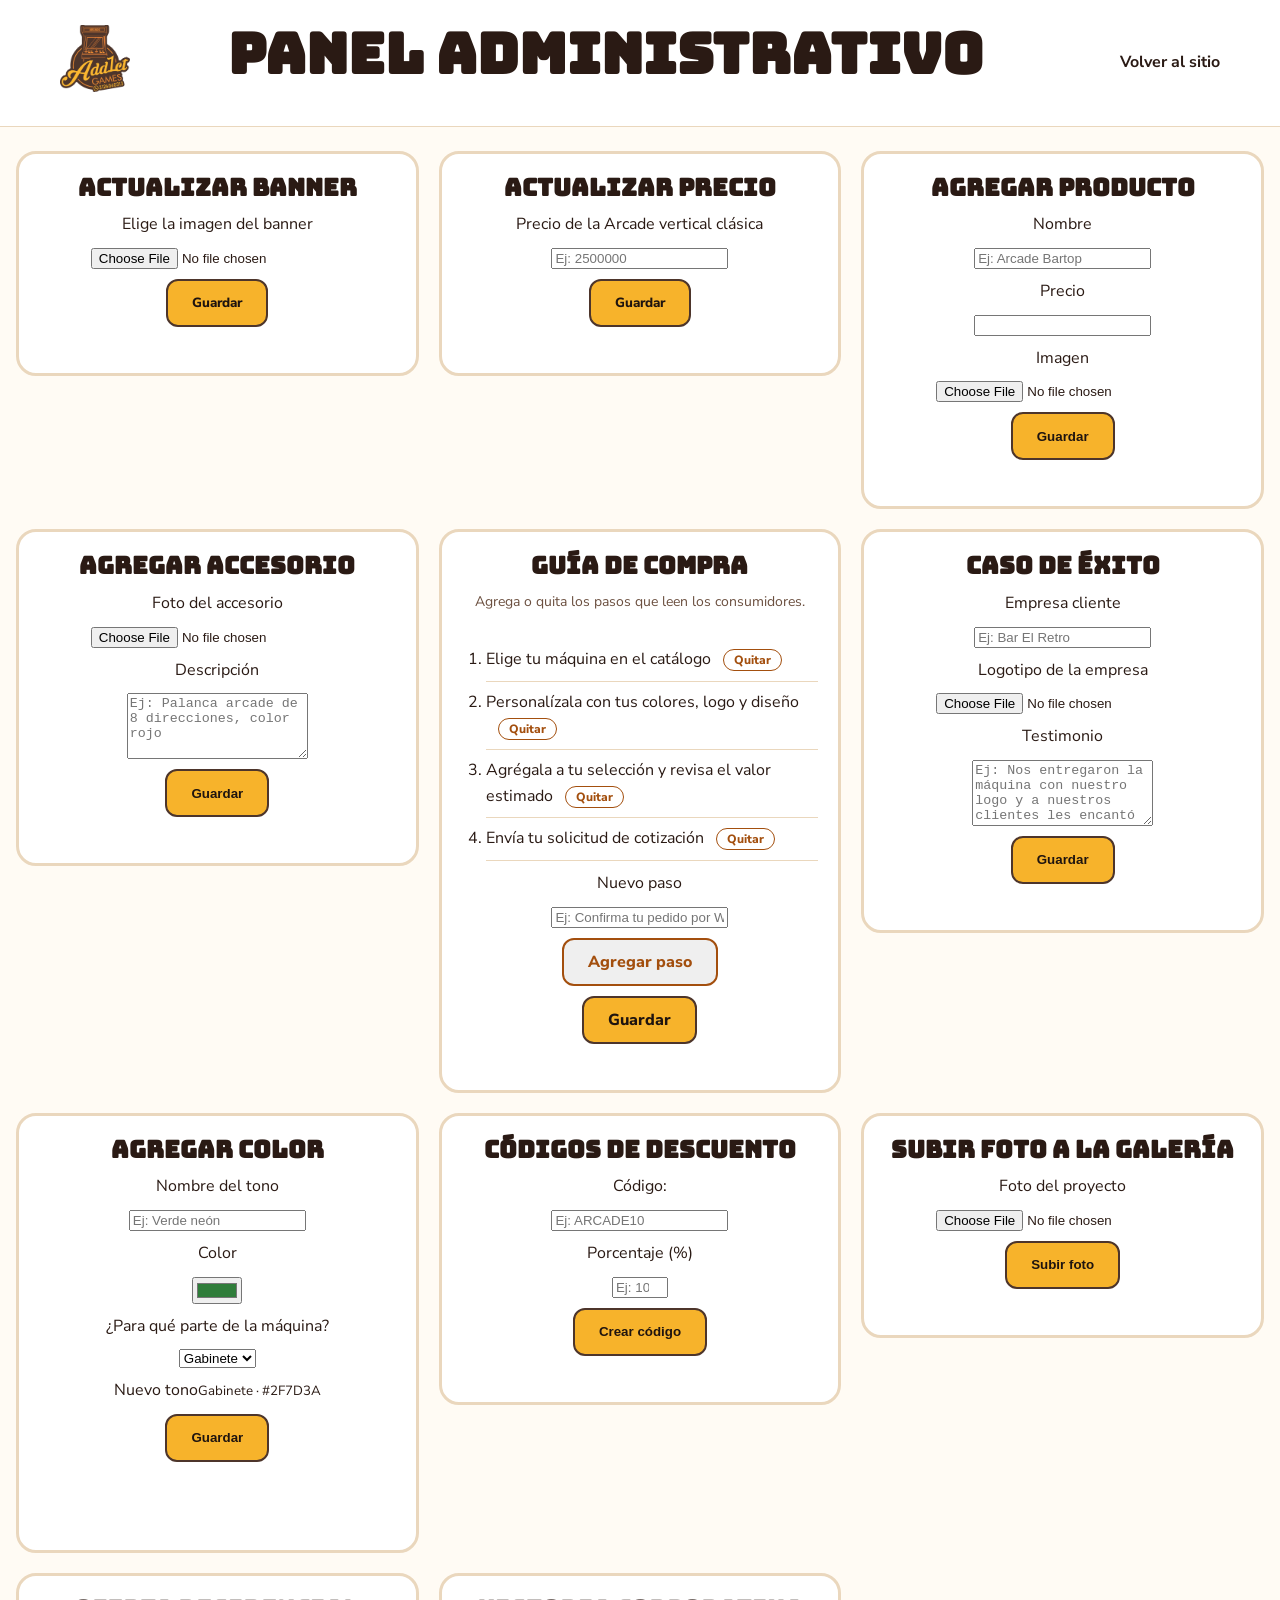
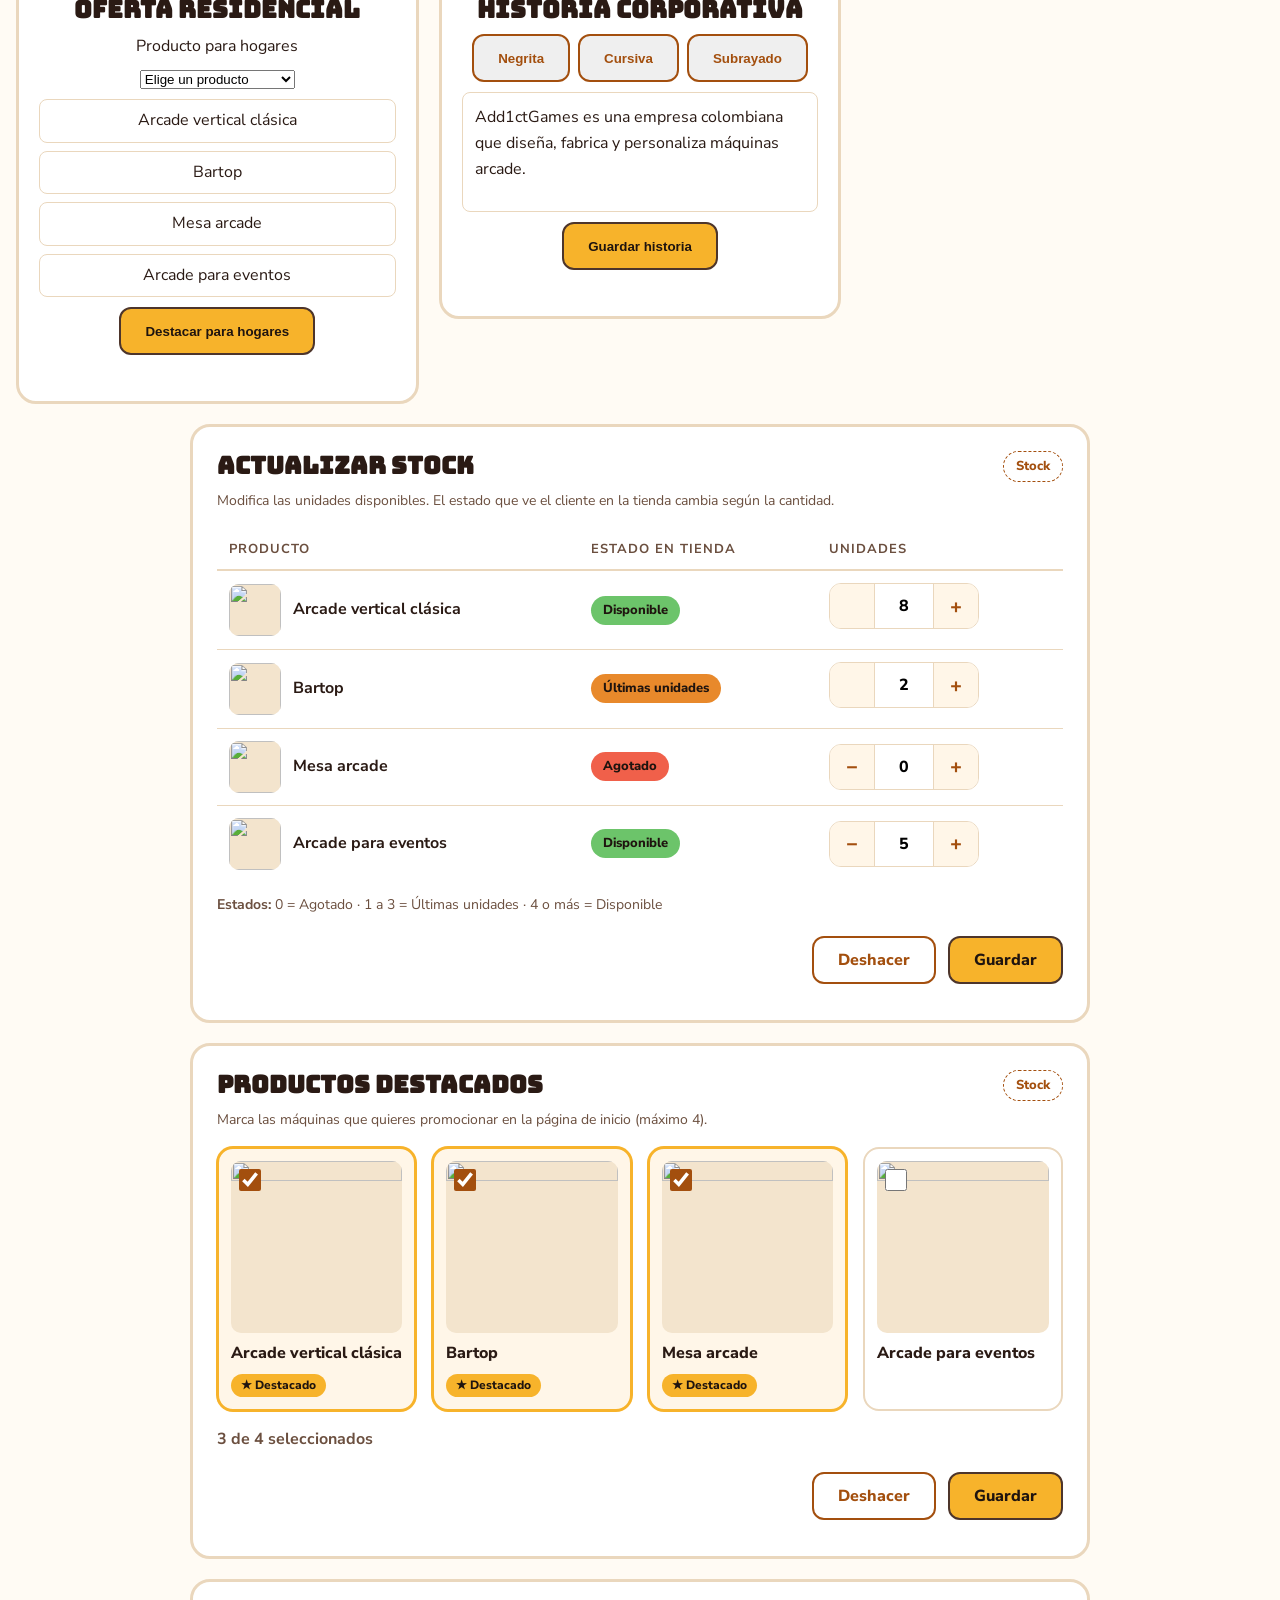
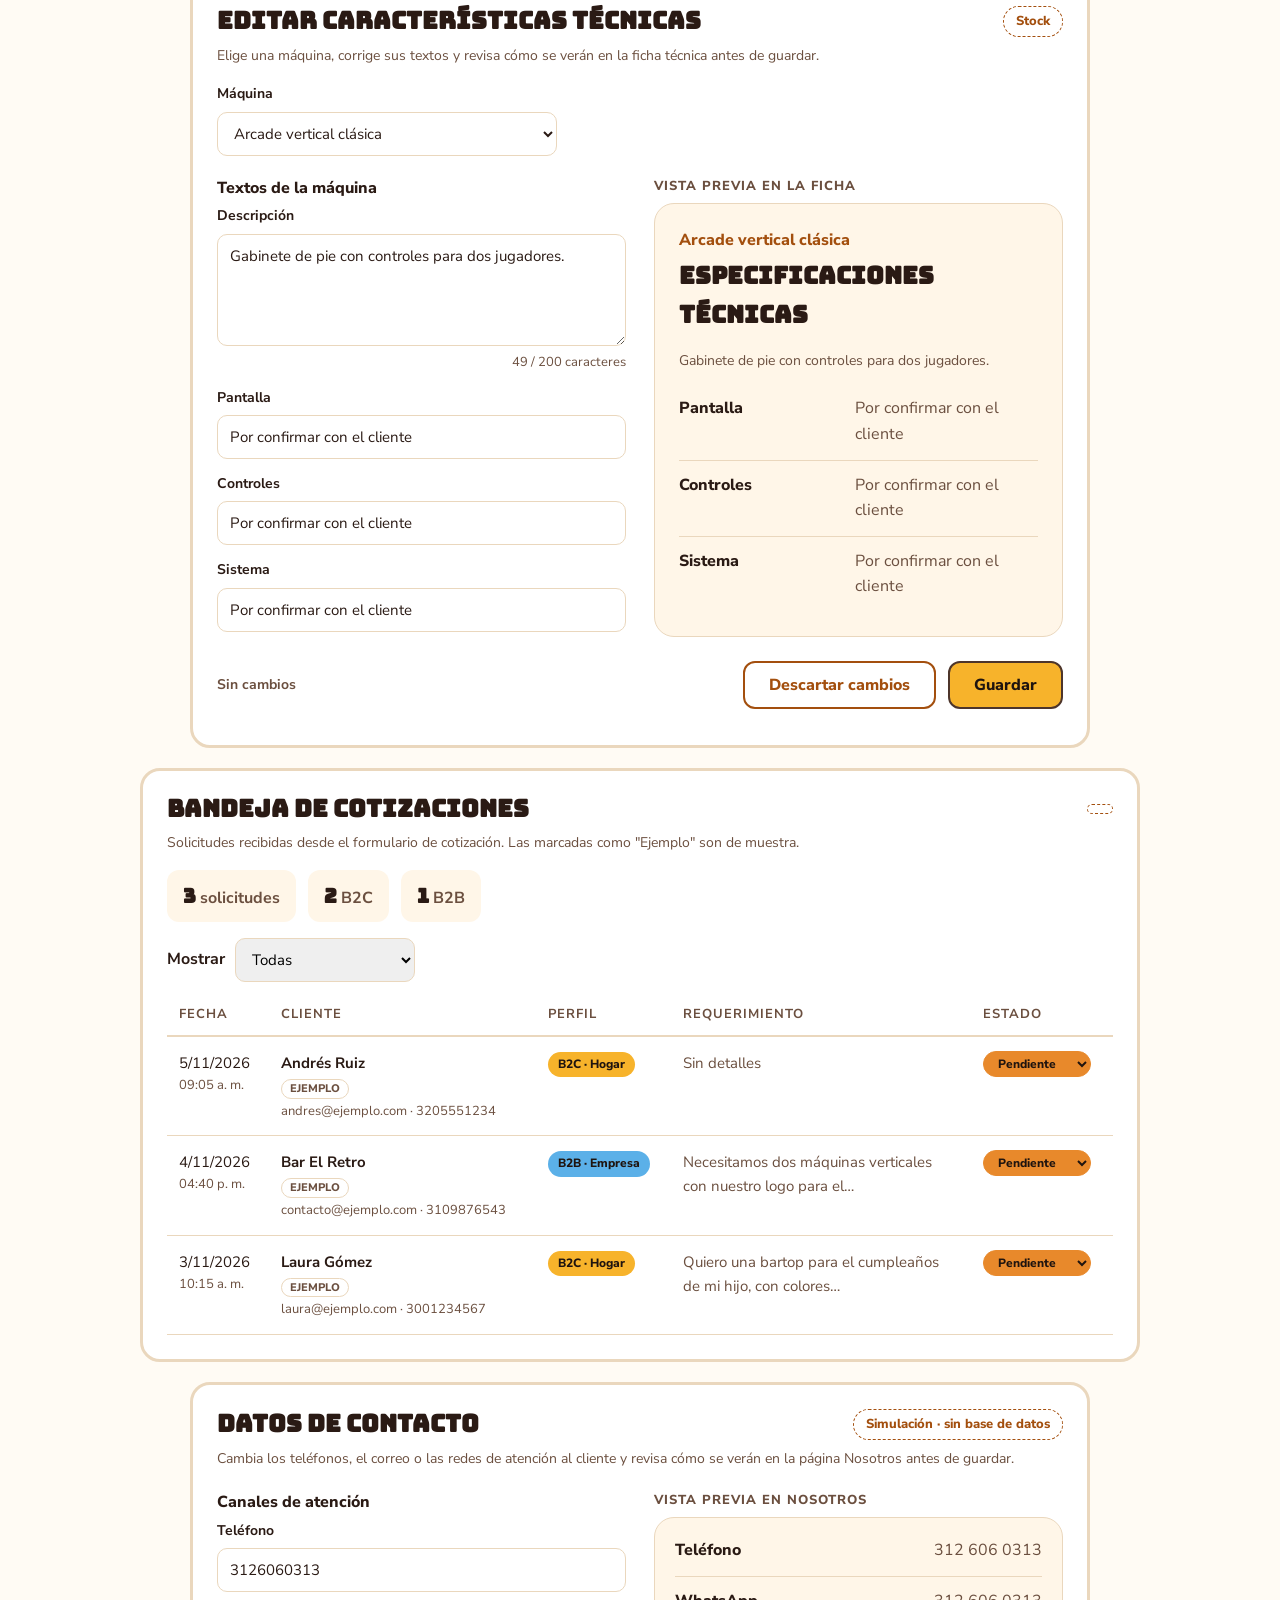
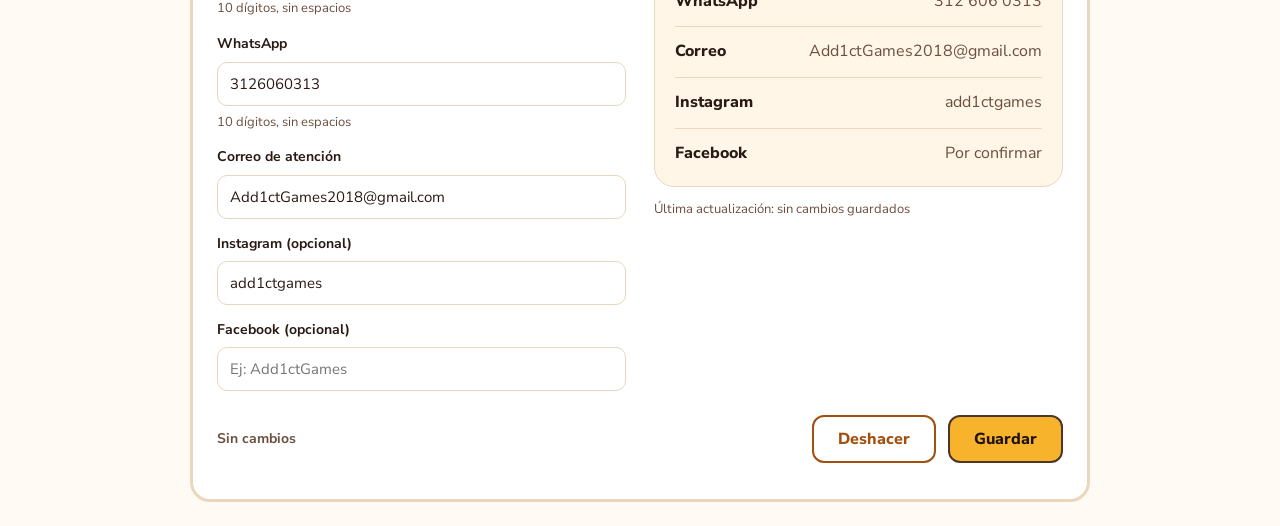
==== commit 1fa2c85d: "fix: ordena el panel admin y hace el sitio responsive" ====
--- a/admin.html
+++ b/admin.html
@@ -407,7 +407,14 @@
               </dl>
             </section>
           </div>
-          <p id="mensaje_destacados" role="status"></p>
+        </div>
+
+      <div class="edicion-acciones">
+        <span class="edicion-estado" id="estado-tecnica">Sin cambios</span>
+        <button type="button" class="boton boton--secundario" id="descartar_tecnica">Descartar cambios</button>
+        <button type="submit" class="boton boton--primario" id="boton_tecnica">Guardar</button>
+      </div>
+      <p id="mensaje_tecnica" role="status"></p>
       </form>
 
       <section class="bandeja" aria-labelledby="titulo-bandeja">
@@ -467,27 +474,6 @@
         <p id="mensaje_descuento"></p>
       </div>
 
-
-      <div class="edicion-acciones">
-        <span class="edicion-estado" id="estado-tecnica">Sin cambios</span>
-        <button type="button" class="boton boton--secundario" id="descartar_tecnica">Descartar cambios</button>
-        <button type="submit" class="boton boton--primario" id="boton_tecnica">Guardar</button>
-      </div>
-      <p id="mensaje_tecnica" role="status"></p>
-      </form>
-
-      <div class="actualizacion_banner codigos_descuento">
-        <h2 class="titulo_actualizacion">Códigos de descuento</h2>
-        <label for="codigo_descuento">Código:</label>
-        <input type="text" name="codigo" id="codigo_descuento" placeholder="Ej: ARCADE10" />
-        <label for="porcentaje_descuento">Porcentaje (%)</label>
-        <input type="number" min="1" max="100" name="porcentaje" id="porcentaje_descuento" placeholder="Ej: 10" />
-        <button class="boton boton--primario" id="boton_descuento" type="button">
-          Crear código
-        </button>
-        <p id="mensaje_descuento"></p>
-      </div>
-
       <form class="edicion-contacto" id="form-contacto" aria-labelledby="titulo-contacto" novalidate>
         <div class="edicion-contacto__encabezado">
           <h2 id="titulo-contacto">Datos de contacto</h2>
@@ -517,12 +503,12 @@
 
             <div class="contacto-campo">
               <label for="contacto_correo">Correo de atención</label>
-              <input id="contacto_correo" type="email" value="correo@dominio.com" required />
+              <input id="contacto_correo" type="email" value="Add1ctGames2018@gmail.com" required />
             </div>
 
             <div class="contacto-campo">
               <label for="contacto_instagram">Instagram (opcional)</label>
-              <input id="contacto_instagram" type="text" placeholder="Ej: @add1ctgames" />
+              <input id="contacto_instagram" type="text" value="add1ctgames" placeholder="Ej: @add1ctgames" />
             </div>
 
             <div class="contacto-campo">
@@ -568,7 +554,6 @@
         <p id="mensaje_contacto" role="status"></p>
       </form>
 
-    </section>
     <div class="actualizacion_banner subida_galeria">
       <h2 class="titulo_actualizacion">Subir foto a la galería</h2>
       <label for="foto_galeria">Foto del proyecto</label>
@@ -612,6 +597,7 @@
       <button class="boton boton--primario" id="boton_historia" type="button">Guardar historia</button>
       <p id="mensaje_historia"></p>
     </div>
+    </section>
   </main>
   <script src="src/js/admin.js"></script>
 </body>
--- a/style.css
+++ b/style.css
@@ -454,7 +454,24 @@
 .panel_tarjetas {
   display: grid;
   grid-template-columns: repeat(auto-fit, minmax(300px, 1fr));
-  gap: 30px;
+  gap: 20px;
+  align-items: start;
+  padding: var(--esp-5) var(--esp-4);
+}
+
+.panel_tarjetas h2 {
+  margin: 0;
+  font-size: var(--texto-h3);
+  line-height: 1.2;
+}
+
+/* las tarjetas pequeñas van arriba y los formularios anchos después */
+.actualizacion-stock,
+.seleccion-destacados,
+.edicion-tecnica,
+.bandeja,
+.edicion-contacto {
+  order: 1;
 }
 
 .actualizacion_banner,
@@ -463,12 +480,11 @@
   display: flex;
   border: 3px solid var(--color-borde);
   border-radius: 20px;
-  max-width: 400px;
-  margin: 50px auto;
-  gap: 15px;
+  margin: 0;
+  gap: 10px;
   flex-direction: column;
   align-items: center;
-  padding: 40px;
+  padding: 20px;
   background-color: var(--color-superficie);
   text-align: center;
 }
@@ -557,8 +573,8 @@
   grid-column: 1 / -1;
   width: 100%;
   max-width: 900px;
-  margin: 0 auto 50px;
-  padding: 40px;
+  margin: 0 auto;
+  padding: 24px;
   border: 3px solid var(--color-borde);
   border-radius: 20px;
   background-color: var(--color-superficie);
@@ -848,8 +864,8 @@
   grid-column: 1 / -1;
   width: 100%;
   max-width: 900px;
-  margin: 0 auto 50px;
-  padding: 40px;
+  margin: 0 auto;
+  padding: 24px;
   border: 3px solid var(--color-borde);
   border-radius: 20px;
   background-color: var(--color-superficie);
@@ -1276,8 +1292,8 @@
   grid-column: 1 / -1;
   width: 100%;
   max-width: 900px;
-  margin: 0 auto 50px;
-  padding: 40px;
+  margin: 0 auto;
+  padding: 24px;
   border: 3px solid var(--color-borde);
   border-radius: 20px;
   background-color: var(--color-superficie);
@@ -1693,8 +1709,8 @@
   grid-column: 1 / -1;
   width: 100%;
   max-width: 1000px;
-  margin: 0 auto 50px;
-  padding: 40px;
+  margin: 0 auto;
+  padding: 24px;
   border: 3px solid var(--color-borde);
   border-radius: 20px;
   background-color: var(--color-superficie);
@@ -2171,8 +2187,8 @@
   grid-column: 1 / -1;         
   width: 100%;
   max-width: 900px;
-  margin: 0 auto 50px;
-  padding: 40px;
+  margin: 0 auto;
+  padding: 24px;
   border: 3px solid var(--color-borde);
   border-radius: 20px;
   background-color: var(--color-superficie);
@@ -2383,13 +2399,13 @@
   }
 }
 
+/* TARJETAS NUEVAS DEL PANEL */
 .vista_previa {
   display: none;
   width: 100%;
   max-height: 200px;
   object-fit: cover;
-  border-radius: 12px;
-  margin: 1rem 0;
+  border-radius: var(--radio-md);
 }
 
 .vista_previa--visible {
@@ -2400,9 +2416,8 @@
   display: none;
   width: 100%;
   height: 10px;
-  border-radius: 999px;
-  background: #eee;
-  margin-bottom: 1rem;
+  border-radius: var(--radio-pill);
+  background-color: var(--color-relleno);
   overflow: hidden;
 }
 
@@ -2413,27 +2428,29 @@
 .barra_carga__avance {
   height: 100%;
   width: 0;
-  background: #f5b52a;
+  background-color: var(--color-amarillo);
+  transition: width 0.2s linear;
 }
 
 .lista_oferta {
   list-style: none;
   padding: 0;
-  margin: 1rem 0;
+  margin: 0;
+  width: 100%;
   display: flex;
   flex-direction: column;
-  gap: 0.5rem;
+  gap: var(--esp-2);
 }
 
 .lista_oferta li {
-  padding: 0.5rem 0.75rem;
-  border: 1px solid #e5d3b0;
-  border-radius: 10px;
+  padding: var(--esp-2) var(--esp-3);
+  border: 1px solid var(--color-borde);
+  border-radius: var(--radio-sm);
 }
 
 .oferta_destacada {
-  border-color: #f5b52a;
-  background: #fff4d6;
+  border-color: var(--color-amarillo);
+  background-color: var(--color-fondo-seccion);
   font-weight: 700;
 }
 
@@ -2443,70 +2460,129 @@
 
 .editor_barra {
   display: flex;
-  gap: 0.5rem;
-  margin: 1rem 0 0.5rem;
+  flex-wrap: wrap;
+  justify-content: center;
+  gap: var(--esp-2);
 }
 
 .editor_texto {
+  width: 100%;
   min-height: 120px;
-  padding: 0.75rem;
-  border: 1px solid #e5d3b0;
-  border-radius: 10px;
-  background: #fff;
+  padding: var(--esp-3);
+  border: 1px solid var(--color-borde);
+  border-radius: var(--radio-sm);
+  background-color: var(--color-superficie);
   text-align: left;
-  margin-bottom: 1rem;
-}
-
-.editor_texto:focus {
-  outline: 2px solid #f5b52a;
-}
-
-.editor_texto,
-.lista_oferta li,
-.subida_galeria input[type="file"],
-.oferta_residencial select {
-  transition: border-color 0.2s, background-color 0.2s, box-shadow 0.2s;
-}
-
-.editor_texto:hover,
-.oferta_residencial select:hover,
-.subida_galeria input[type="file"]:hover {
-  border-color: #f5b52a;
-}
-
-.editor_texto:focus {
-  outline: none;
-  border-color: #f5b52a;
-  box-shadow: 0 0 0 3px rgba(245, 181, 42, 0.3);
-}
-
-.oferta_residencial select:focus {
-  outline: none;
-  border-color: #f5b52a;
-  box-shadow: 0 0 0 3px rgba(245, 181, 42, 0.3);
-}
-
-.lista_oferta li:hover {
-  border-color: #f5b52a;
-  background: #fffaf0;
-}
-
-.oferta_destacada:hover {
-  background: #fff4d6;
-}
-
-.editor_barra .boton {
-  transition: transform 0.15s;
-}
-
-.editor_barra .boton:hover {
+}
+
+/* TIPO DE CLIENTE (COTIZACION) */
+.perfil-cliente__opciones {
+  display: grid;
+  grid-template-columns: repeat(2, 1fr);
+  gap: var(--esp-4);
+}
+
+.perfil-opcion {
+  display: flex;
+  flex-direction: column;
+  gap: var(--esp-1);
+  padding: var(--esp-4);
+  border: 2px solid var(--color-borde);
+  border-radius: var(--radio-md);
+  cursor: pointer;
+}
+
+#form_cotizacion .perfil-opcion input {
+  width: auto;
+  min-height: 0;
+  align-self: flex-start;
+}
+
+.perfil-opcion__titulo {
+  font-weight: 800;
+}
+
+.perfil-opcion__etiqueta {
+  font-size: var(--texto-mini);
+  color: var(--color-acento-texto);
+}
+
+/* HOVER Y FOCO */
+.boton:hover {
   transform: translateY(-2px);
 }
 
-.vista_previa {
-  box-shadow: 0 4px 12px rgba(0, 0, 0, 0.12);
-}
-
-.barra_carga__avance {
-  transition: width 0.2s linear;
+.tarjeta-producto:hover {
+  box-shadow: var(--sombra-md);
+}
+
+input:focus,
+select:focus,
+textarea:focus {
+  outline: 2px solid var(--color-amarillo);
+}
+
+/* RESPONSIVE */
+img {
+  max-width: 100%;
+  height: auto;
+}
+
+@media (max-width: 900px) {
+  .top_navegation {
+    flex-wrap: wrap;
+    justify-content: center;
+    gap: var(--esp-3);
+    padding: var(--esp-3) var(--esp-4);
+  }
+
+  .menu_navegacion {
+    flex-wrap: wrap;
+    justify-content: center;
+    padding: 0;
+    margin: 0;
+  }
+
+  .franja {
+    flex-wrap: wrap;
+    gap: var(--esp-1) var(--esp-4);
+    text-align: center;
+  }
+
+  .perfil-cliente__opciones {
+    grid-template-columns: 1fr;
+  }
+}
+
+@media (max-width: 600px) {
+  h1 {
+    font-size: 2rem;
+  }
+
+  h2 {
+    font-size: 1.5rem;
+  }
+
+  h3 {
+    font-size: 1.25rem;
+  }
+
+  .contenedor {
+    padding: 0 var(--esp-4);
+  }
+
+  .hero {
+    grid-template-columns: 1fr;
+    min-height: 0;
+  }
+
+  .grilla--4,
+  .grilla--3 {
+    grid-template-columns: 1fr;
+  }
+
+  .bandeja-tabla {
+    display: block;
+    overflow-x: auto;
+  }
 }
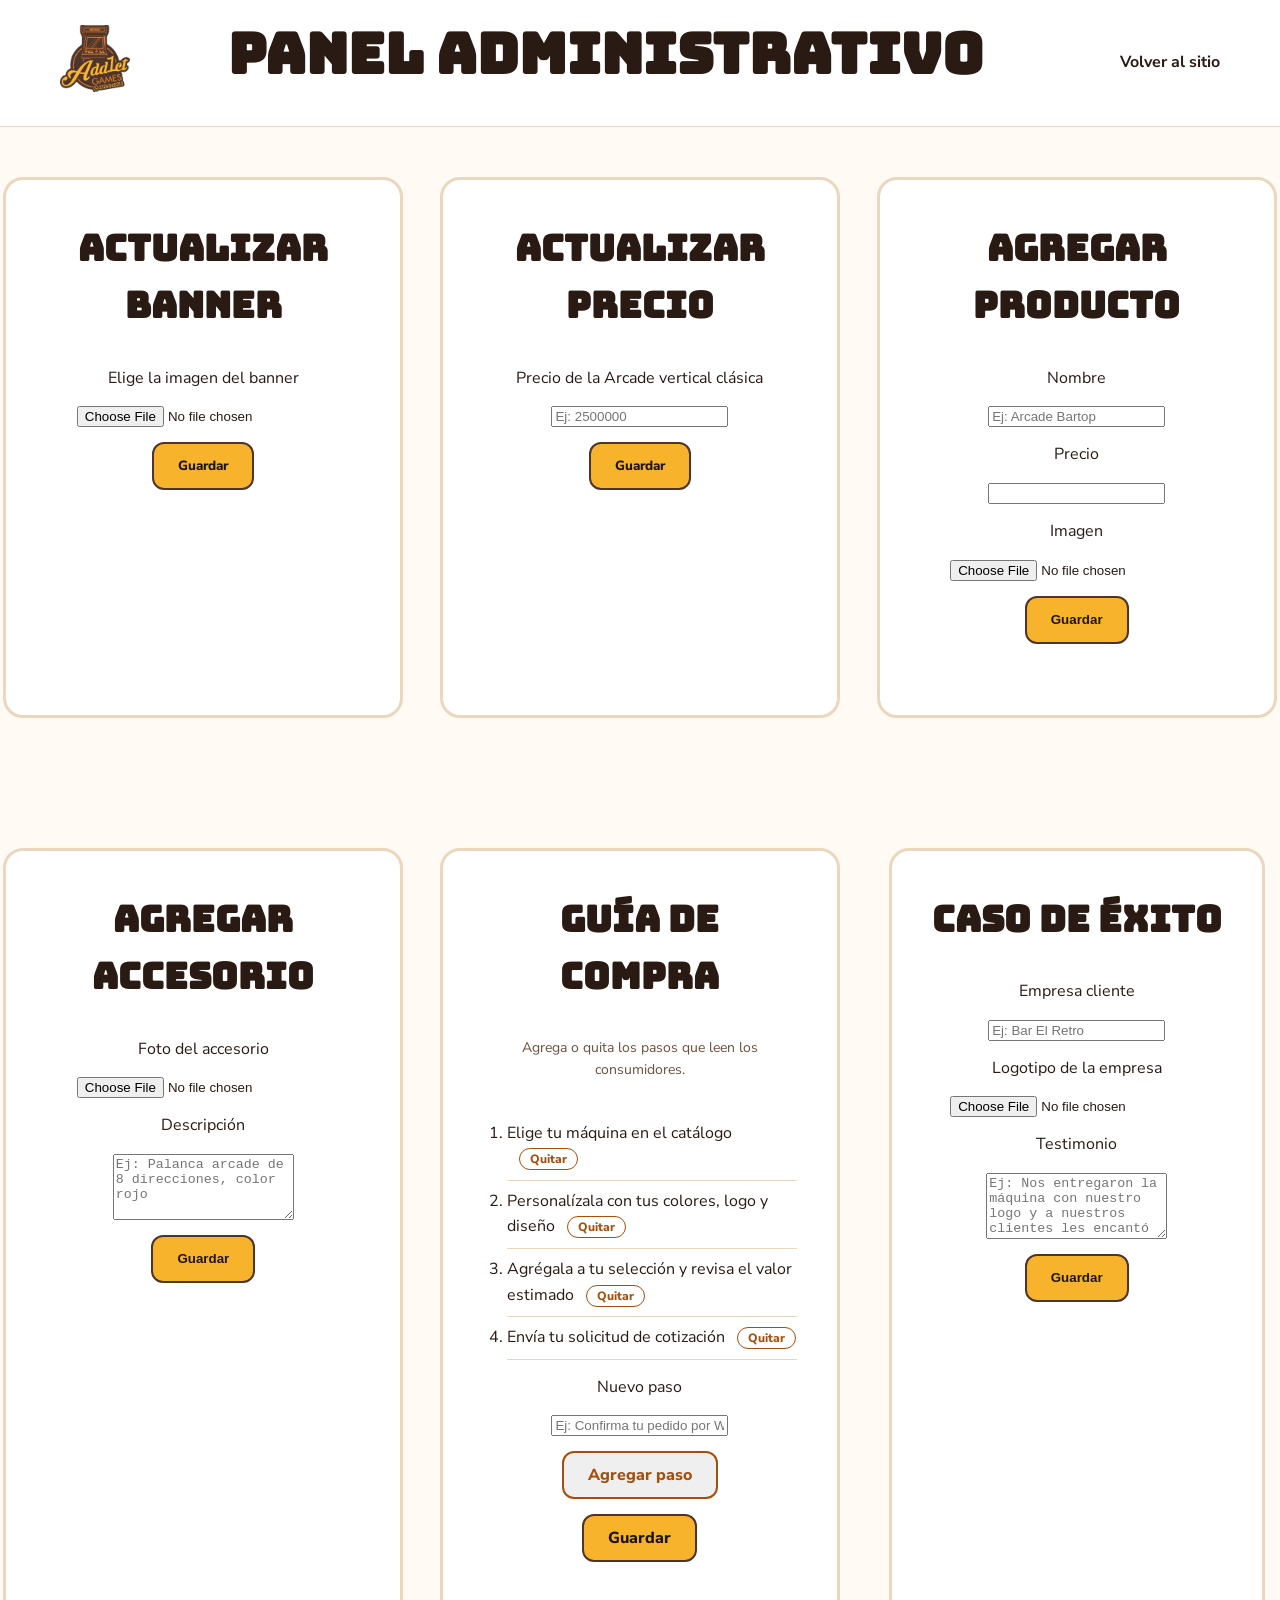
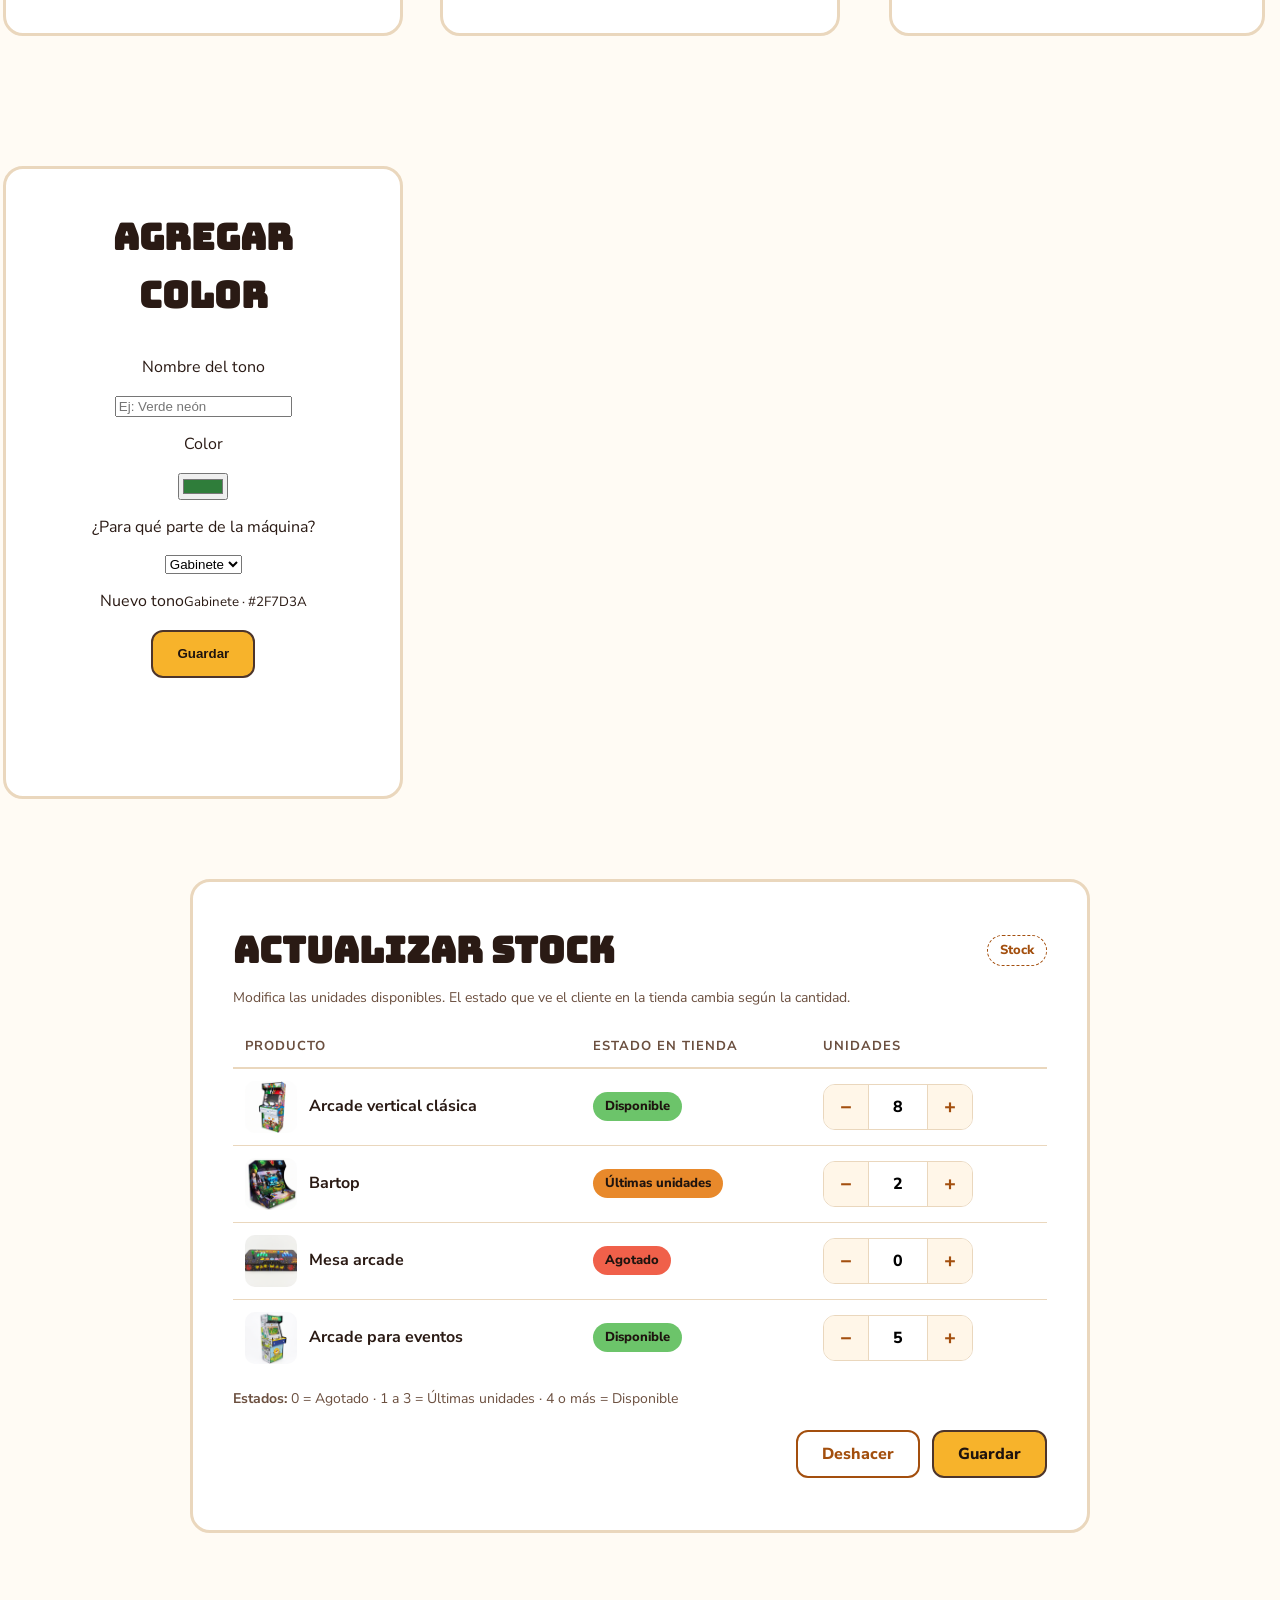
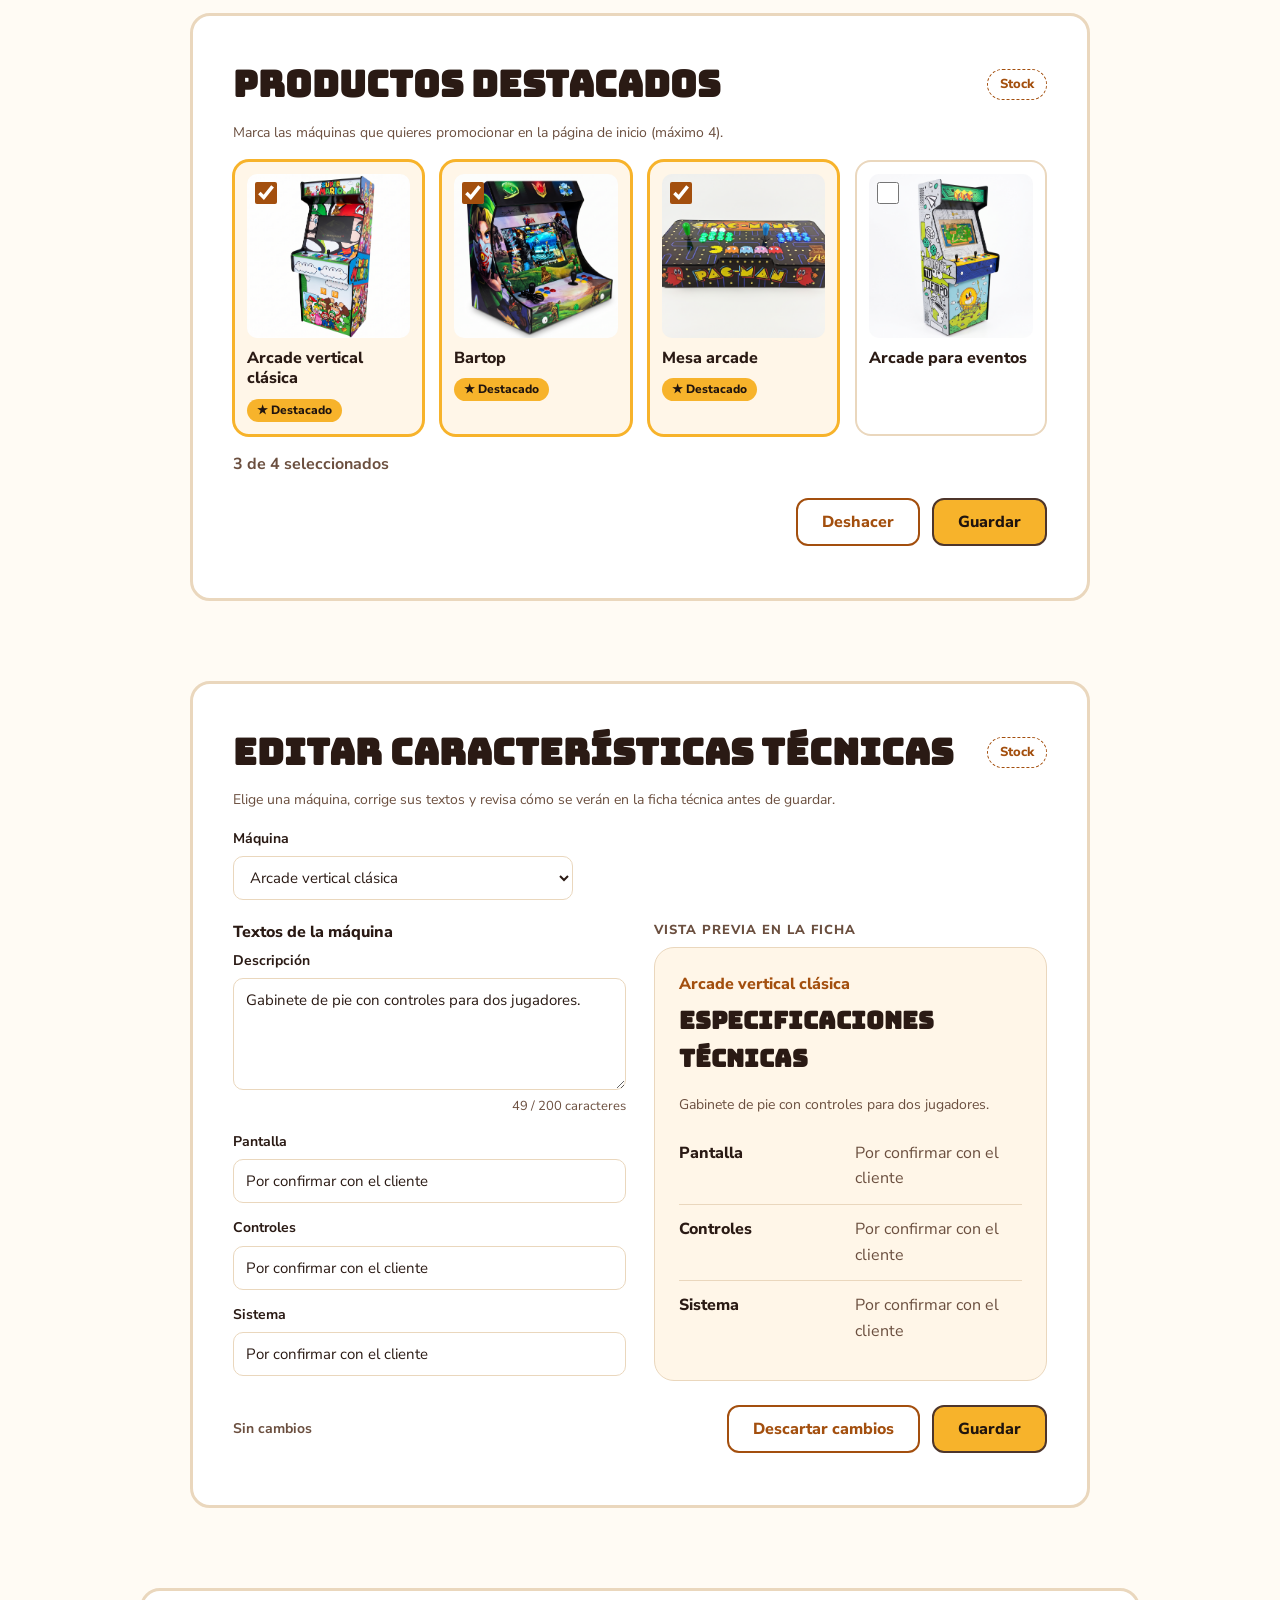
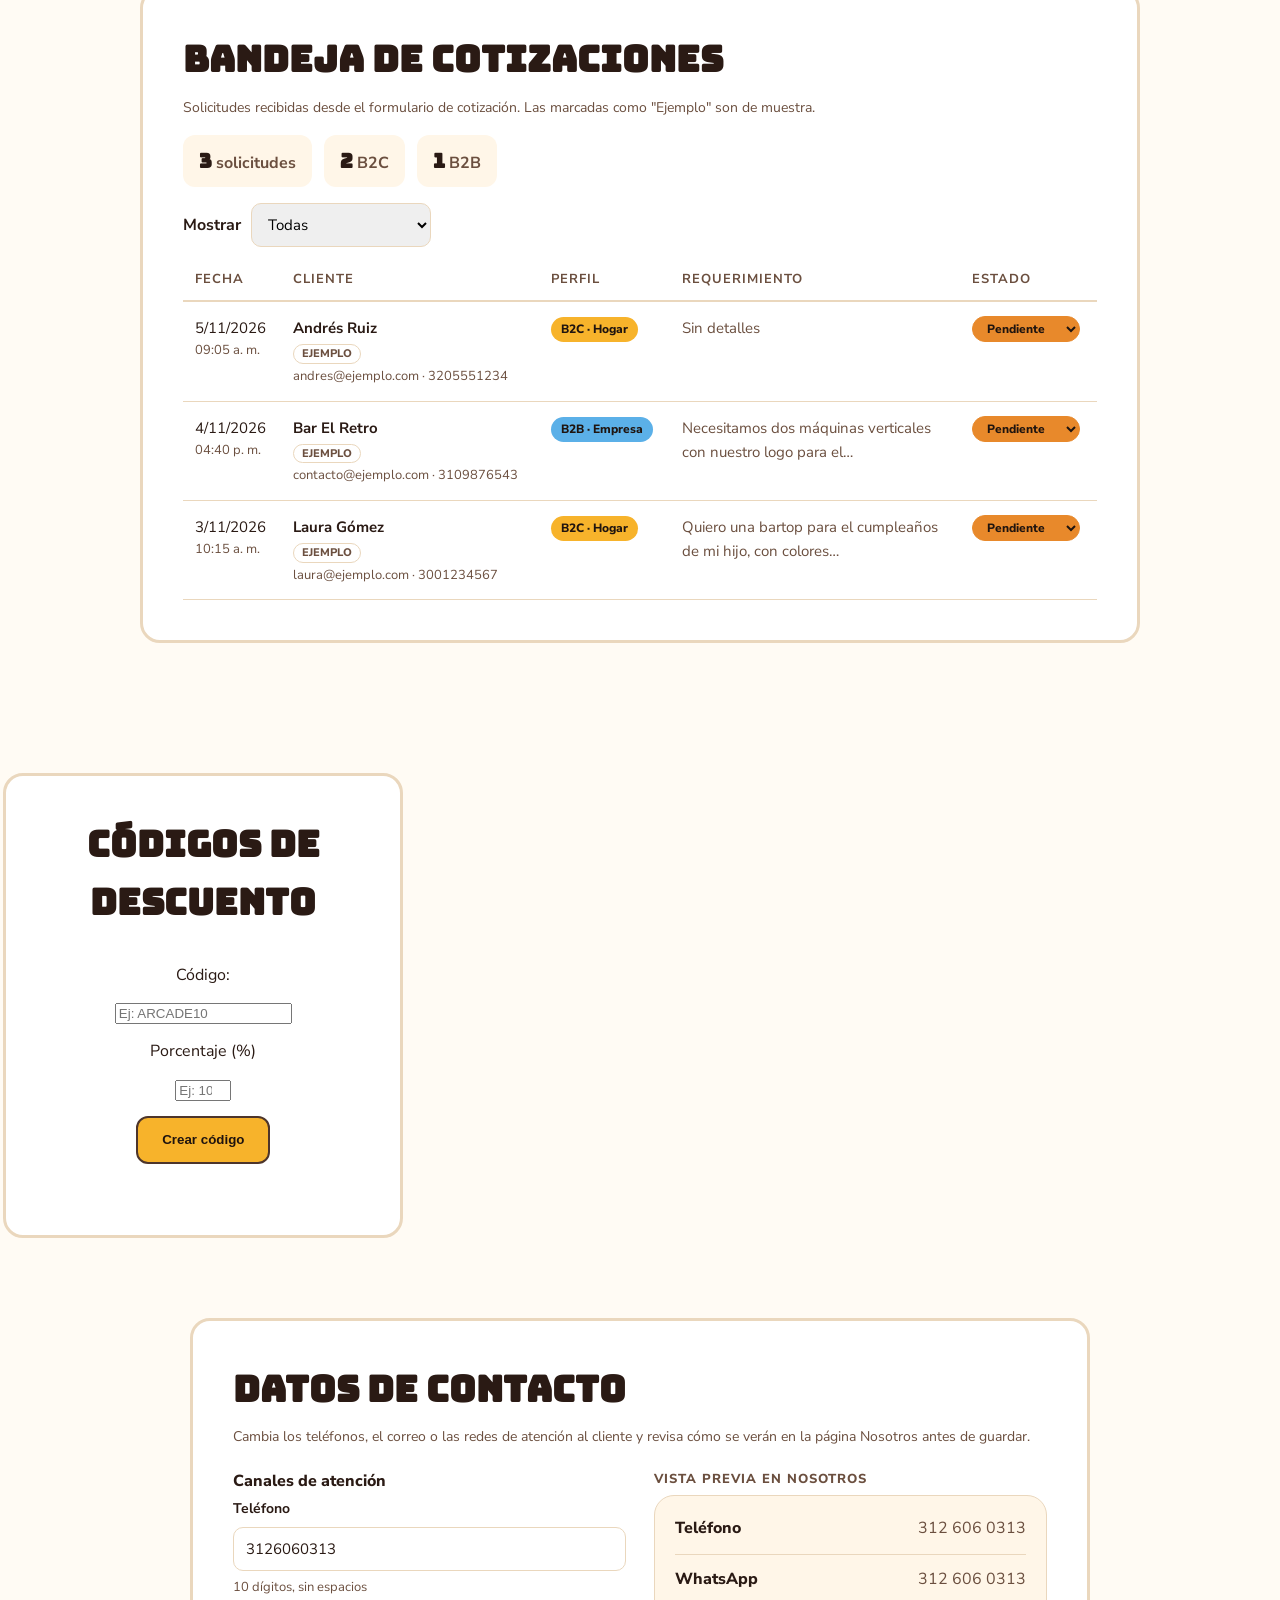
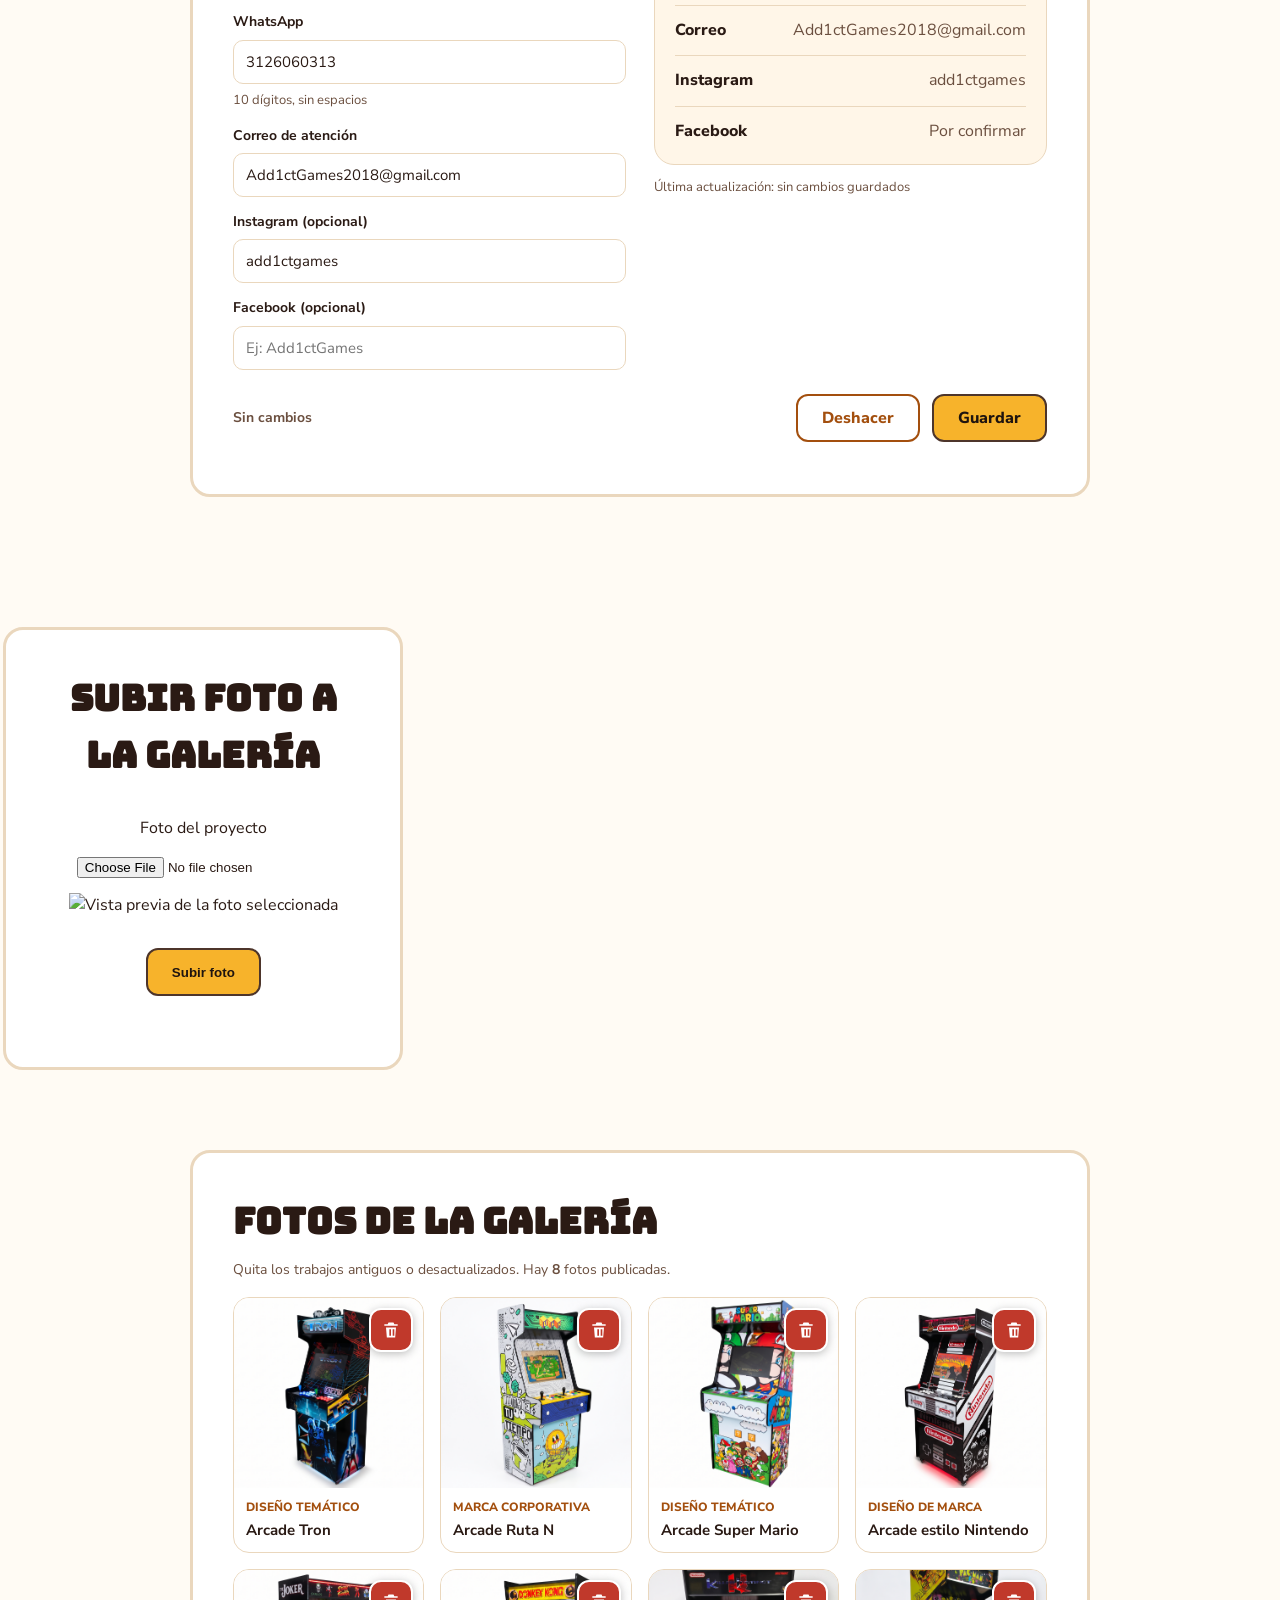
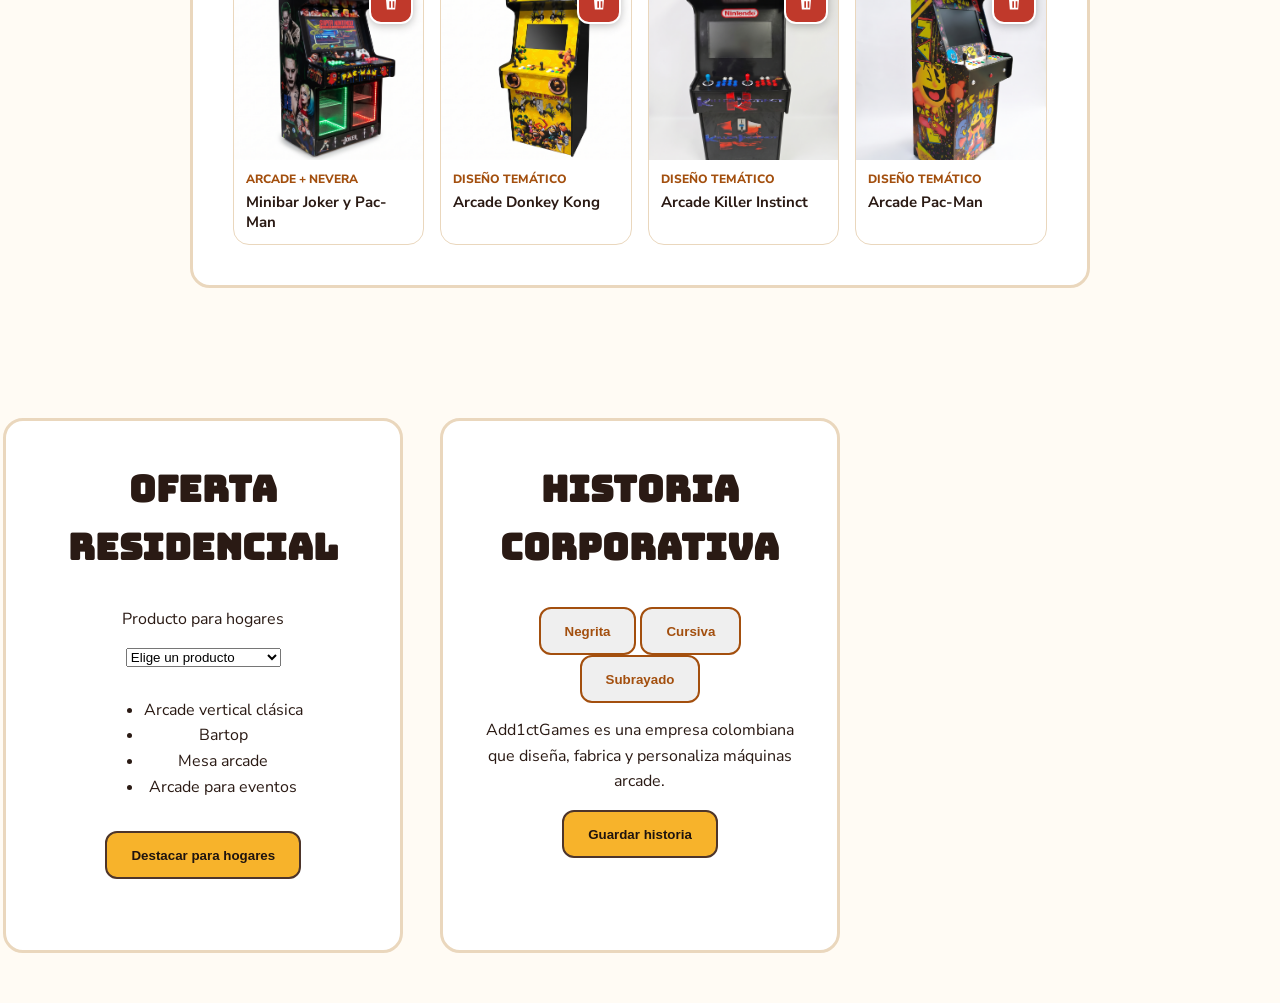
==== commit 89da686d: "feat: simular eliminación de fotos de la galería en admin (HU-07.05)" ====
--- a/admin.html
+++ b/admin.html
@@ -107,6 +107,7 @@
         <p id="mensaje_caso" role="status"></p>
       </div>
 
+      <!-- HU-05.04 · Agregar color (simulado) -->
       <div class="agregar_producto agregar-color">
         <h2 class="titulo_actualizacion">Agregar color</h2>
 
@@ -160,7 +161,7 @@
             <tr>
               <td>
                 <div class="stock-producto">
-                  <img src="src/files/fotos maquinas/add1ctgames_1684161991_3103298164216274248_8283092618.webp"
+                  <img src="src/files/fotos maquinas/arcade-mariobros.jpg"
                     alt="" />
                   <strong>Arcade vertical clásica</strong>
                 </div>
@@ -172,7 +173,7 @@
                 <div class="cantidad">
                   <button type="button" class="cantidad__boton" data-accion="restar"
                     aria-label="Restar una unidad de Arcade vertical clásica">
-
+                    −
                   </button>
                   <label class="solo-lector" for="stock-1">Unidades de Arcade vertical clásica</label>
                   <input class="cantidad__campo" id="stock-1" type="number" min="0" max="99" value="8" />
@@ -186,7 +187,7 @@
             <tr>
               <td>
                 <div class="stock-producto">
-                  <img src="src/files/fotos maquinas/add1ctgames_1700178508_3237654452769238483_8283092618.jpg"
+                  <img src="src/files/fotos maquinas/bartop.jpg"
                     alt="" />
                   <strong>Bartop</strong>
                 </div>
@@ -198,7 +199,7 @@
                 <div class="cantidad">
                   <button type="button" class="cantidad__boton" data-accion="restar"
                     aria-label="Restar una unidad de Bartop">
-
+                    −
                   </button>
                   <label class="solo-lector" for="stock-2">Unidades de Bartop</label>
                   <input class="cantidad__campo" id="stock-2" type="number" min="0" max="99" value="2" />
@@ -212,7 +213,7 @@
             <tr>
               <td>
                 <div class="stock-producto">
-                  <img src="src/files/fotos maquinas/add1ctgames_1697114325_3211950216500016073_8283092618.webp"
+                  <img src="src/files/fotos maquinas/mesa-arcade.jpg"
                     alt="" />
                   <strong>Mesa arcade</strong>
                 </div>
@@ -236,7 +237,7 @@
             <tr>
               <td>
                 <div class="stock-producto">
-                  <img src="src/files/fotos maquinas/WhatsApp Image 2026-05-08 at 3.11.58 PM.jpeg" alt="" />
+                  <img src="src/files/fotos maquinas/arcade-corporativa.jpg" alt="" />
                   <strong>Arcade para eventos</strong>
                 </div>
               </td>
@@ -293,28 +294,28 @@
 
           <label class="destacado-opcion">
             <input type="checkbox" name="destacado" value="arcade-vertical" checked />
-            <img src="src/files/fotos maquinas/add1ctgames_1684161991_3103298164216274248_8283092618.webp" alt="" />
+            <img src="src/files/fotos maquinas/arcade-mariobros.jpg" alt="" />
             <span class="destacado-opcion__nombre">Arcade vertical clásica</span>
             <span class="destacado-opcion__marca">★ Destacado</span>
           </label>
 
           <label class="destacado-opcion">
             <input type="checkbox" name="destacado" value="bartop" checked />
-            <img src="src/files/fotos maquinas/add1ctgames_1700178508_3237654452769238483_8283092618.jpg" alt="" />
+            <img src="src/files/fotos maquinas/bartop.jpg" alt="" />
             <span class="destacado-opcion__nombre">Bartop</span>
             <span class="destacado-opcion__marca">★ Destacado</span>
           </label>
 
           <label class="destacado-opcion">
             <input type="checkbox" name="destacado" value="mesa-arcade" checked />
-            <img src="src/files/fotos maquinas/add1ctgames_1697114325_3211950216500016073_8283092618.webp" alt="" />
+            <img src="src/files/fotos maquinas/mesa-arcade.jpg" alt="" />
             <span class="destacado-opcion__nombre">Mesa arcade</span>
             <span class="destacado-opcion__marca">★ Destacado</span>
           </label>
 
           <label class="destacado-opcion">
             <input type="checkbox" name="destacado" value="arcade-eventos" />
-            <img src="src/files/fotos maquinas/WhatsApp Image 2026-05-08 at 3.11.58 PM.jpeg" alt="" />
+            <img src="src/files/fotos maquinas/arcade-corporativa.jpg" alt="" />
             <span class="destacado-opcion__nombre">Arcade para eventos</span>
             <span class="destacado-opcion__marca">★ Destacado</span>
           </label>
@@ -409,18 +410,17 @@
           </div>
         </div>
 
-      <div class="edicion-acciones">
-        <span class="edicion-estado" id="estado-tecnica">Sin cambios</span>
-        <button type="button" class="boton boton--secundario" id="descartar_tecnica">Descartar cambios</button>
-        <button type="submit" class="boton boton--primario" id="boton_tecnica">Guardar</button>
-      </div>
-      <p id="mensaje_tecnica" role="status"></p>
+        <div class="edicion-acciones">
+          <span class="edicion-estado" id="estado-tecnica">Sin cambios</span>
+          <button type="button" class="boton boton--secundario" id="descartar_tecnica">Descartar cambios</button>
+          <button type="submit" class="boton boton--primario" id="boton_tecnica">Guardar</button>
+        </div>
+        <p id="mensaje_tecnica" role="status"></p>
       </form>
 
       <section class="bandeja" aria-labelledby="titulo-bandeja">
         <div class="bandeja__encabezado">
           <h2 id="titulo-bandeja">Bandeja de cotizaciones</h2>
-          <span class="bandeja__aviso"></span>
         </div>
         <p class="texto-suave">
           Solicitudes recibidas desde el formulario de cotización. Las marcadas como
@@ -474,10 +474,10 @@
         <p id="mensaje_descuento"></p>
       </div>
 
+      <!-- HU-06.05 · Datos de contacto (simulado) -->
       <form class="edicion-contacto" id="form-contacto" aria-labelledby="titulo-contacto" novalidate>
         <div class="edicion-contacto__encabezado">
           <h2 id="titulo-contacto">Datos de contacto</h2>
-          <span class="edicion-contacto__aviso">Simulación · sin base de datos</span>
         </div>
         <p class="texto-suave">
           Cambia los teléfonos, el correo o las redes de atención al cliente y revisa
@@ -554,49 +554,192 @@
         <p id="mensaje_contacto" role="status"></p>
       </form>
 
-    <div class="actualizacion_banner subida_galeria">
-      <h2 class="titulo_actualizacion">Subir foto a la galería</h2>
-      <label for="foto_galeria">Foto del proyecto</label>
-      <input type="file" id="foto_galeria" accept="image/*" />
-      <img class="vista_previa" id="vista_previa_galeria" alt="Vista previa de la foto seleccionada" />
-      <div class="barra_carga" id="barra_carga">
-        <div class="barra_carga__avance" id="avance_carga"></div>
-      </div>
-      <button class="boton boton--primario" id="boton_galeria" type="button">Subir foto</button>
-      <p id="mensaje_galeria"></p>
-    </div>
-    <div class="actualizacion_banner oferta_residencial">
-      <h2 class="titulo_actualizacion">Oferta residencial</h2>
-      <label for="producto_oferta">Producto para hogares</label>
-      <select id="producto_oferta">
-        <option value="">Elige un producto</option>
-        <option value="Arcade vertical clásica">Arcade vertical clásica</option>
-        <option value="Bartop">Bartop</option>
-        <option value="Mesa arcade">Mesa arcade</option>
-        <option value="Arcade para eventos">Arcade para eventos</option>
-      </select>
-      <ul class="lista_oferta" id="lista_oferta">
-        <li data-producto="Arcade vertical clásica">Arcade vertical clásica</li>
-        <li data-producto="Bartop">Bartop</li>
-        <li data-producto="Mesa arcade">Mesa arcade</li>
-        <li data-producto="Arcade para eventos">Arcade para eventos</li>
-      </ul>
-      <button class="boton boton--primario" id="boton_oferta" type="button">Destacar para hogares</button>
-      <p id="mensaje_oferta"></p>
-    </div>
-    <div class="actualizacion_banner editor_historia">
-      <h2 class="titulo_actualizacion">Historia corporativa</h2>
-      <div class="editor_barra">
-        <button type="button" class="boton boton--secundario" data-formato="bold">Negrita</button>
-        <button type="button" class="boton boton--secundario" data-formato="italic">Cursiva</button>
-        <button type="button" class="boton boton--secundario" data-formato="underline">Subrayado</button>
-      </div>
-      <div class="editor_texto" id="editor_historia" contenteditable="true">
-        Add1ctGames es una empresa colombiana que diseña, fabrica y personaliza máquinas arcade.
-      </div>
-      <button class="boton boton--primario" id="boton_historia" type="button">Guardar historia</button>
-      <p id="mensaje_historia"></p>
-    </div>
+      <!-- HU-07.04 · Subir foto a la galería (simulado) -->
+      <div class="actualizacion_banner subida_galeria">
+        <h2 class="titulo_actualizacion">Subir foto a la galería</h2>
+        <label for="foto_galeria">Foto del proyecto</label>
+        <input type="file" id="foto_galeria" accept="image/*" />
+        <img class="vista_previa" id="vista_previa_galeria" alt="Vista previa de la foto seleccionada" />
+        <div class="barra_carga" id="barra_carga">
+          <div class="barra_carga__avance" id="avance_carga"></div>
+        </div>
+        <button class="boton boton--primario" id="boton_galeria" type="button">Subir foto</button>
+        <p id="mensaje_galeria"></p>
+      </div>
+
+      <!-- HU-07.05 · Eliminar fotos de la galería (simulado) -->
+      <section class="fotos-galeria" aria-labelledby="titulo-fotos-galeria">
+        <div class="fotos-galeria__encabezado">
+          <h2 id="titulo-fotos-galeria">Fotos de la galería</h2>
+        </div>
+        <p class="texto-suave">
+          Quita los trabajos antiguos o desactualizados. Hay
+          <strong id="contador_fotos">8</strong> fotos publicadas.
+        </p>
+
+        <ul class="fotos-galeria__lista" id="lista_fotos_admin">
+          <li class="foto-admin" data-titulo="Arcade Tron">
+            <img src="src/files/fotos maquinas/arcade.tron.jpg" alt="" />
+            <div class="foto-admin__texto">
+              <span class="foto-admin__tipo">Diseño temático</span>
+              <strong>Arcade Tron</strong>
+            </div>
+            <button type="button" class="foto-admin__eliminar" aria-label="Eliminar la foto Arcade Tron">
+              <svg viewBox="0 0 24 24" width="20" height="20" aria-hidden="true" focusable="false">
+                <path d="M9 3h6l1 2h4v2H4V5h4l1-2zm-3 6h12l-1 12H7L6 9zm4 2v8h2v-8h-2zm4 0v8h2v-8h-2z" fill="currentColor"/>
+              </svg>
+            </button>
+          </li>
+
+          <li class="foto-admin" data-titulo="Arcade Ruta N">
+            <img src="src/files/fotos maquinas/arcade-corporativa.jpg" alt="" />
+            <div class="foto-admin__texto">
+              <span class="foto-admin__tipo">Marca corporativa</span>
+              <strong>Arcade Ruta N</strong>
+            </div>
+            <button type="button" class="foto-admin__eliminar" aria-label="Eliminar la foto Arcade Ruta N">
+              <svg viewBox="0 0 24 24" width="20" height="20" aria-hidden="true" focusable="false">
+                <path d="M9 3h6l1 2h4v2H4V5h4l1-2zm-3 6h12l-1 12H7L6 9zm4 2v8h2v-8h-2zm4 0v8h2v-8h-2z" fill="currentColor"/>
+              </svg>
+            </button>
+          </li>
+
+          <li class="foto-admin" data-titulo="Arcade Super Mario">
+            <img src="src/files/fotos maquinas/arcade-mariobros.jpg" alt="" />
+            <div class="foto-admin__texto">
+              <span class="foto-admin__tipo">Diseño temático</span>
+              <strong>Arcade Super Mario</strong>
+            </div>
+            <button type="button" class="foto-admin__eliminar" aria-label="Eliminar la foto Arcade Super Mario">
+              <svg viewBox="0 0 24 24" width="20" height="20" aria-hidden="true" focusable="false">
+                <path d="M9 3h6l1 2h4v2H4V5h4l1-2zm-3 6h12l-1 12H7L6 9zm4 2v8h2v-8h-2zm4 0v8h2v-8h-2z" fill="currentColor"/>
+              </svg>
+            </button>
+          </li>
+
+          <li class="foto-admin" data-titulo="Arcade estilo Nintendo">
+            <img src="src/files/fotos maquinas/arcade-nintendo.jpg" alt="" />
+            <div class="foto-admin__texto">
+              <span class="foto-admin__tipo">Diseño de marca</span>
+              <strong>Arcade estilo Nintendo</strong>
+            </div>
+            <button type="button" class="foto-admin__eliminar" aria-label="Eliminar la foto Arcade estilo Nintendo">
+              <svg viewBox="0 0 24 24" width="20" height="20" aria-hidden="true" focusable="false">
+                <path d="M9 3h6l1 2h4v2H4V5h4l1-2zm-3 6h12l-1 12H7L6 9zm4 2v8h2v-8h-2zm4 0v8h2v-8h-2z" fill="currentColor"/>
+              </svg>
+            </button>
+          </li>
+
+          <li class="foto-admin" data-titulo="Minibar Joker y Pac-Man">
+            <img src="src/files/fotos maquinas/arcade-minibar.jpg" alt="" />
+            <div class="foto-admin__texto">
+              <span class="foto-admin__tipo">Arcade + nevera</span>
+              <strong>Minibar Joker y Pac-Man</strong>
+            </div>
+            <button type="button" class="foto-admin__eliminar" aria-label="Eliminar la foto Minibar Joker y Pac-Man">
+              <svg viewBox="0 0 24 24" width="20" height="20" aria-hidden="true" focusable="false">
+                <path d="M9 3h6l1 2h4v2H4V5h4l1-2zm-3 6h12l-1 12H7L6 9zm4 2v8h2v-8h-2zm4 0v8h2v-8h-2z" fill="currentColor"/>
+              </svg>
+            </button>
+          </li>
+
+          <li class="foto-admin" data-titulo="Arcade Donkey Kong">
+            <img src="src/files/fotos maquinas/arcade-dokeykong.jpg" alt="" />
+            <div class="foto-admin__texto">
+              <span class="foto-admin__tipo">Diseño temático</span>
+              <strong>Arcade Donkey Kong</strong>
+            </div>
+            <button type="button" class="foto-admin__eliminar" aria-label="Eliminar la foto Arcade Donkey Kong">
+              <svg viewBox="0 0 24 24" width="20" height="20" aria-hidden="true" focusable="false">
+                <path d="M9 3h6l1 2h4v2H4V5h4l1-2zm-3 6h12l-1 12H7L6 9zm4 2v8h2v-8h-2zm4 0v8h2v-8h-2z" fill="currentColor"/>
+              </svg>
+            </button>
+          </li>
+
+          <li class="foto-admin" data-titulo="Arcade Killer Instinct">
+            <img src="src/files/fotos maquinas/arcade-killerinstintc.jpg" alt="" />
+            <div class="foto-admin__texto">
+              <span class="foto-admin__tipo">Diseño temático</span>
+              <strong>Arcade Killer Instinct</strong>
+            </div>
+            <button type="button" class="foto-admin__eliminar" aria-label="Eliminar la foto Arcade Killer Instinct">
+              <svg viewBox="0 0 24 24" width="20" height="20" aria-hidden="true" focusable="false">
+                <path d="M9 3h6l1 2h4v2H4V5h4l1-2zm-3 6h12l-1 12H7L6 9zm4 2v8h2v-8h-2zm4 0v8h2v-8h-2z" fill="currentColor"/>
+              </svg>
+            </button>
+          </li>
+
+          <li class="foto-admin" data-titulo="Arcade Pac-Man">
+            <img src="src/files/fotos maquinas/Arcade-pacman.jpg" alt="" />
+            <div class="foto-admin__texto">
+              <span class="foto-admin__tipo">Diseño temático</span>
+              <strong>Arcade Pac-Man</strong>
+            </div>
+            <button type="button" class="foto-admin__eliminar" aria-label="Eliminar la foto Arcade Pac-Man">
+              <svg viewBox="0 0 24 24" width="20" height="20" aria-hidden="true" focusable="false">
+                <path d="M9 3h6l1 2h4v2H4V5h4l1-2zm-3 6h12l-1 12H7L6 9zm4 2v8h2v-8h-2zm4 0v8h2v-8h-2z" fill="currentColor"/>
+              </svg>
+            </button>
+          </li>
+        </ul>
+
+        <p class="fotos-galeria__vacia" id="fotos_vacia" hidden>No quedan fotos en la galería.</p>
+
+        <!-- Mensaje después de eliminar, con botón para deshacer -->
+        <div class="fotos-galeria__mensaje" id="mensaje_fotos" role="status" hidden>
+          <span id="texto_mensaje_fotos"></span>
+          <button type="button" class="fotos-galeria__deshacer" id="deshacer_foto">Deshacer</button>
+        </div>
+      </section>
+
+      <!-- Ventana de confirmación (se abre con JavaScript) -->
+      <dialog class="confirmar-borrado" id="confirmar_borrado" aria-labelledby="titulo-confirmar">
+        <span class="confirmar-borrado__icono" aria-hidden="true">
+          <svg viewBox="0 0 24 24" width="28" height="28" aria-hidden="true" focusable="false">
+                <path d="M9 3h6l1 2h4v2H4V5h4l1-2zm-3 6h12l-1 12H7L6 9zm4 2v8h2v-8h-2zm4 0v8h2v-8h-2z" fill="currentColor"/>
+              </svg>
+        </span>
+        <h3 id="titulo-confirmar">¿Eliminar esta foto?</h3>
+        <img class="confirmar-borrado__foto" id="foto_confirmar" alt="" />
+        <p id="texto_confirmar"></p>
+        <div class="confirmar-borrado__acciones">
+          <button type="button" class="boton boton--secundario" id="cancelar_borrado">Cancelar</button>
+          <button type="button" class="boton confirmar-borrado__si" id="aceptar_borrado">Sí, eliminar</button>
+        </div>
+      </dialog>
+
+      <div class="actualizacion_banner oferta_residencial">
+        <h2 class="titulo_actualizacion">Oferta residencial</h2>
+        <label for="producto_oferta">Producto para hogares</label>
+        <select id="producto_oferta">
+          <option value="">Elige un producto</option>
+          <option value="Arcade vertical clásica">Arcade vertical clásica</option>
+          <option value="Bartop">Bartop</option>
+          <option value="Mesa arcade">Mesa arcade</option>
+          <option value="Arcade para eventos">Arcade para eventos</option>
+        </select>
+        <ul class="lista_oferta" id="lista_oferta">
+          <li data-producto="Arcade vertical clásica">Arcade vertical clásica</li>
+          <li data-producto="Bartop">Bartop</li>
+          <li data-producto="Mesa arcade">Mesa arcade</li>
+          <li data-producto="Arcade para eventos">Arcade para eventos</li>
+        </ul>
+        <button class="boton boton--primario" id="boton_oferta" type="button">Destacar para hogares</button>
+        <p id="mensaje_oferta"></p>
+      </div>
+      <div class="actualizacion_banner editor_historia">
+        <h2 class="titulo_actualizacion">Historia corporativa</h2>
+        <div class="editor_barra">
+          <button type="button" class="boton boton--secundario" data-formato="bold">Negrita</button>
+          <button type="button" class="boton boton--secundario" data-formato="italic">Cursiva</button>
+          <button type="button" class="boton boton--secundario" data-formato="underline">Subrayado</button>
+        </div>
+        <div class="editor_texto" id="editor_historia" contenteditable="true">
+          Add1ctGames es una empresa colombiana que diseña, fabrica y personaliza máquinas arcade.
+        </div>
+        <button class="boton boton--primario" id="boton_historia" type="button">Guardar historia</button>
+        <p id="mensaje_historia"></p>
+      </div>
     </section>
   </main>
   <script src="src/js/admin.js"></script>
--- a/style.css
+++ b/style.css
@@ -454,24 +454,7 @@
 .panel_tarjetas {
   display: grid;
   grid-template-columns: repeat(auto-fit, minmax(300px, 1fr));
-  gap: 20px;
-  align-items: start;
-  padding: var(--esp-5) var(--esp-4);
-}
-
-.panel_tarjetas h2 {
-  margin: 0;
-  font-size: var(--texto-h3);
-  line-height: 1.2;
-}
-
-/* las tarjetas pequeñas van arriba y los formularios anchos después */
-.actualizacion-stock,
-.seleccion-destacados,
-.edicion-tecnica,
-.bandeja,
-.edicion-contacto {
-  order: 1;
+  gap: 30px;
 }
 
 .actualizacion_banner,
@@ -480,11 +463,12 @@
   display: flex;
   border: 3px solid var(--color-borde);
   border-radius: 20px;
-  margin: 0;
-  gap: 10px;
+  max-width: 400px;
+  margin: 50px auto;
+  gap: 15px;
   flex-direction: column;
   align-items: center;
-  padding: 20px;
+  padding: 40px;
   background-color: var(--color-superficie);
   text-align: center;
 }
@@ -573,8 +557,8 @@
   grid-column: 1 / -1;
   width: 100%;
   max-width: 900px;
-  margin: 0 auto;
-  padding: 24px;
+  margin: 0 auto 50px;
+  padding: 40px;
   border: 3px solid var(--color-borde);
   border-radius: 20px;
   background-color: var(--color-superficie);
@@ -864,8 +848,8 @@
   grid-column: 1 / -1;
   width: 100%;
   max-width: 900px;
-  margin: 0 auto;
-  padding: 24px;
+  margin: 0 auto 50px;
+  padding: 40px;
   border: 3px solid var(--color-borde);
   border-radius: 20px;
   background-color: var(--color-superficie);
@@ -1292,8 +1276,8 @@
   grid-column: 1 / -1;
   width: 100%;
   max-width: 900px;
-  margin: 0 auto;
-  padding: 24px;
+  margin: 0 auto 50px;
+  padding: 40px;
   border: 3px solid var(--color-borde);
   border-radius: 20px;
   background-color: var(--color-superficie);
@@ -1709,8 +1693,8 @@
   grid-column: 1 / -1;
   width: 100%;
   max-width: 1000px;
-  margin: 0 auto;
-  padding: 24px;
+  margin: 0 auto 50px;
+  padding: 40px;
   border: 3px solid var(--color-borde);
   border-radius: 20px;
   background-color: var(--color-superficie);
@@ -2187,8 +2171,8 @@
   grid-column: 1 / -1;         
   width: 100%;
   max-width: 900px;
-  margin: 0 auto;
-  padding: 24px;
+  margin: 0 auto 50px;
+  padding: 40px;
   border: 3px solid var(--color-borde);
   border-radius: 20px;
   background-color: var(--color-superficie);
@@ -2399,190 +2383,323 @@
   }
 }
 
-/* TARJETAS NUEVAS DEL PANEL */
-.vista_previa {
+.galeria__item {
+  display: flex;
+  flex-direction: column;
+  margin: 0;
+}
+
+.galeria__texto {
+  display: flex;
+  flex-direction: column;
+  gap: 4px;
+  padding: 14px 4px 0;
+  text-align: left;
+}
+
+
+.galeria__tipo {
+  align-self: flex-start;
+  padding: 2px 10px;
+  border-radius: 999px;
+  background-color: #fff6e8;
+  color: var(--color-acento-texto);
+  font-size: 0.75rem;
+  font-weight: 800;
+  letter-spacing: 0.5px;
+  text-transform: uppercase;
+}
+
+.galeria__titulo {
+  color: var(--color-texto);
+  font-size: 1rem;
+  font-weight: 800;
+  line-height: 1.3;
+}
+
+.galeria__descripcion {
+  color: var(--color-texto-suave);
+  font-size: 0.875rem;
+  line-height: 1.45;
+}
+
+@media (max-width: 768px) {
+  .galeria__texto {
+    padding-top: 10px;
+  }
+
+  .galeria__titulo {
+    font-size: 0.9375rem;
+  }
+
+  .galeria__descripcion {
+    font-size: 0.8125rem;
+  }
+}
+
+/* ==========================================================================
+   HU-07.05 · ELIMINAR FOTOGRAFÍAS DE LA GALERÍA (admin)
+   ========================================================================== */
+.fotos-galeria {
+  grid-column: 1 / -1;          /* ocupa todo el ancho del panel */
+  width: 100%;
+  max-width: 900px;
+  margin: 0 auto 50px;
+  padding: 40px;
+  border: 3px solid var(--color-borde);
+  border-radius: 20px;
+  background-color: var(--color-superficie);
+}
+
+.fotos-galeria__encabezado {
+  display: flex;
+  flex-wrap: wrap;
+  align-items: center;
+  justify-content: space-between;
+  gap: 12px;
+  margin-bottom: 8px;
+}
+
+.fotos-galeria__encabezado h2 {
+  margin: 0;
+}
+
+.fotos-galeria__aviso {
+  padding: 4px 12px;
+  border: 1px dashed var(--color-acento-texto);
+  border-radius: 999px;
+  color: var(--color-acento-texto);
+  font-size: 0.8125rem;
+  font-weight: 800;
+}
+
+/* Lista de fotos en 4 columnas */
+.fotos-galeria__lista {
+  display: grid;
+  grid-template-columns: repeat(4, minmax(0, 1fr));
+  gap: 16px;
+  margin: 16px 0 0;
+  padding: 0;
+  list-style: none;
+}
+
+.foto-admin {
+  position: relative;
+  display: flex;
+  flex-direction: column;
+  overflow: hidden;
+  border: 1px solid var(--color-borde);
+  border-radius: 16px;
+  background-color: var(--color-superficie);
+  transition: opacity 0.3s ease, transform 0.3s ease;
+}
+
+.foto-admin img {
+  width: 100%;
+  aspect-ratio: 1 / 1;
+  background-color: var(--color-relleno);
+  object-fit: cover;
+}
+
+.foto-admin__texto {
+  display: flex;
+  flex-direction: column;
+  gap: 4px;
+  padding: 10px 12px 12px;
+}
+
+.foto-admin__texto strong {
+  font-size: 0.9375rem;
+  line-height: 1.3;
+}
+
+.foto-admin__tipo {
+  color: var(--color-acento-texto);
+  font-size: 0.75rem;
+  font-weight: 800;
+  text-transform: uppercase;
+}
+
+/* Botón de papelera sobre la foto */
+.foto-admin__eliminar {
+  position: absolute;
+  top: 10px;
+  right: 10px;
+  display: flex;
+  align-items: center;
+  justify-content: center;
+  width: 44px;                  /* mínimo 44px para tocar con el dedo */
+  height: 44px;
+  border: 2px solid #fff;
+  border-radius: 12px;
+  background-color: #c0392b;
+  color: #fff;
+  cursor: pointer;
+  box-shadow: 0 2px 8px rgba(0, 0, 0, 0.25);
+  transition: transform 0.2s ease, background-color 0.2s ease;
+}
+
+.foto-admin__eliminar:hover {
+  background-color: #a93226;
+  transform: scale(1.08);
+}
+
+.foto-admin__eliminar:focus-visible {
+  outline: 3px solid var(--color-acento-texto);
+  outline-offset: 2px;
+}
+
+/* Foto que se está por eliminar (mientras la ventana está abierta) */
+.foto-admin--marcada {
+  border-color: #c0392b;
+  box-shadow: 0 0 0 2px #c0392b;
+}
+
+/* Animación al eliminar */
+.foto-admin--saliendo {
+  opacity: 0;
+  transform: scale(0.9);
+}
+
+.fotos-galeria__vacia {
+  margin: 16px 0 0;
+  color: var(--color-texto-suave);
+  font-weight: 700;
+  text-align: center;
+}
+
+/* Mensaje de confirmación con Deshacer */
+.fotos-galeria__mensaje {
+  display: flex;
+  flex-wrap: wrap;
+  align-items: center;
+  justify-content: space-between;
+  gap: 12px;
+  margin-top: 20px;
+  padding: 12px 16px;
+  border: 1px solid #2f7d3a;
+  border-radius: 12px;
+  background-color: #f1f8ef;
+  color: #2f7d3a;
+  font-weight: 700;
+}
+
+.fotos-galeria__mensaje[hidden] {
   display: none;
-  width: 100%;
-  max-height: 200px;
+}
+
+.fotos-galeria__deshacer {
+  padding: 6px 14px;
+  border: 2px solid #2f7d3a;
+  border-radius: 10px;
+  background-color: transparent;
+  color: #2f7d3a;
+  font-family: inherit;
+  font-weight: 800;
+  cursor: pointer;
+}
+
+.fotos-galeria__deshacer:hover {
+  background-color: #2f7d3a;
+  color: #fff;
+}
+
+/* --- Ventana de confirmación --- */
+.confirmar-borrado {
+  width: min(400px, calc(100% - 32px));
+  padding: 32px;
+  border: none;
+  border-radius: 20px;
+  background-color: var(--color-superficie);
+  color: var(--color-texto);
+  text-align: center;
+  box-shadow: 0 20px 50px rgba(0, 0, 0, 0.3);
+}
+
+/* Fondo oscuro detrás de la ventana */
+.confirmar-borrado::backdrop {
+  background-color: rgba(30, 20, 15, 0.6);
+}
+
+.confirmar-borrado__icono {
+  display: inline-flex;
+  align-items: center;
+  justify-content: center;
+  width: 56px;
+  height: 56px;
+  margin-bottom: 12px;
+  border-radius: 50%;
+  background-color: #fdecea;
+  color: #c0392b;
+}
+
+.confirmar-borrado h3 {
+  margin: 0 0 12px;
+  font-size: 1.375rem;
+  font-weight: 400;
+}
+
+.confirmar-borrado__foto {
+  width: 120px;
+  height: 120px;
+  margin: 0 auto 12px;
+  border-radius: 12px;
   object-fit: cover;
-  border-radius: var(--radio-md);
-}
-
-.vista_previa--visible {
-  display: block;
-}
-
-.barra_carga {
-  display: none;
-  width: 100%;
-  height: 10px;
-  border-radius: var(--radio-pill);
-  background-color: var(--color-relleno);
-  overflow: hidden;
-}
-
-.barra_carga--visible {
-  display: block;
-}
-
-.barra_carga__avance {
-  height: 100%;
-  width: 0;
-  background-color: var(--color-amarillo);
-  transition: width 0.2s linear;
-}
-
-.lista_oferta {
-  list-style: none;
-  padding: 0;
-  margin: 0;
-  width: 100%;
-  display: flex;
-  flex-direction: column;
-  gap: var(--esp-2);
-}
-
-.lista_oferta li {
-  padding: var(--esp-2) var(--esp-3);
-  border: 1px solid var(--color-borde);
-  border-radius: var(--radio-sm);
-}
-
-.oferta_destacada {
-  border-color: var(--color-amarillo);
-  background-color: var(--color-fondo-seccion);
-  font-weight: 700;
-}
-
-.oferta_destacada::after {
-  content: " · Destacado para hogares";
-}
-
-.editor_barra {
-  display: flex;
-  flex-wrap: wrap;
+}
+
+.confirmar-borrado p {
+  margin: 0 0 20px;
+  color: var(--color-texto-suave);
+  font-size: 0.9375rem;
+}
+
+.confirmar-borrado__acciones {
+  display: flex;
   justify-content: center;
-  gap: var(--esp-2);
-}
-
-.editor_texto {
-  width: 100%;
-  min-height: 120px;
-  padding: var(--esp-3);
-  border: 1px solid var(--color-borde);
-  border-radius: var(--radio-sm);
-  background-color: var(--color-superficie);
-  text-align: left;
-}
-
-/* TIPO DE CLIENTE (COTIZACION) */
-.perfil-cliente__opciones {
-  display: grid;
-  grid-template-columns: repeat(2, 1fr);
-  gap: var(--esp-4);
-}
-
-.perfil-opcion {
-  display: flex;
-  flex-direction: column;
-  gap: var(--esp-1);
-  padding: var(--esp-4);
-  border: 2px solid var(--color-borde);
-  border-radius: var(--radio-md);
-  cursor: pointer;
-}
-
-#form_cotizacion .perfil-opcion input {
-  width: auto;
-  min-height: 0;
-  align-self: flex-start;
-}
-
-.perfil-opcion__titulo {
-  font-weight: 800;
-}
-
-.perfil-opcion__etiqueta {
-  font-size: var(--texto-mini);
-  color: var(--color-acento-texto);
-}
-
-/* HOVER Y FOCO */
-.boton:hover {
-  transform: translateY(-2px);
-}
-
-.tarjeta-producto:hover {
-  box-shadow: var(--sombra-md);
-}
-
-input:focus,
-select:focus,
-textarea:focus {
-  outline: 2px solid var(--color-amarillo);
-}
-
-/* RESPONSIVE */
-img {
-  max-width: 100%;
-  height: auto;
-}
-
+  gap: 12px;
+}
+
+.confirmar-borrado__acciones .boton {
+  font-family: inherit;
+  font-size: 1rem;
+}
+
+.confirmar-borrado__acciones .boton--secundario {
+  background-color: transparent;
+}
+
+/* Botón rojo: deja claro que la acción borra */
+.confirmar-borrado__si {
+  border-color: #a93226;
+  background-color: #c0392b;
+  color: #fff;
+}
+
+.confirmar-borrado__si:hover {
+  background-color: #a93226;
+}
+
+/* Tablet y celular */
 @media (max-width: 900px) {
-  .top_navegation {
-    flex-wrap: wrap;
-    justify-content: center;
-    gap: var(--esp-3);
-    padding: var(--esp-3) var(--esp-4);
-  }
-
-  .menu_navegacion {
-    flex-wrap: wrap;
-    justify-content: center;
-    padding: 0;
-    margin: 0;
-  }
-
-  .franja {
-    flex-wrap: wrap;
-    gap: var(--esp-1) var(--esp-4);
-    text-align: center;
-  }
-
-  .perfil-cliente__opciones {
-    grid-template-columns: 1fr;
-  }
-}
-
-@media (max-width: 600px) {
-  h1 {
-    font-size: 2rem;
-  }
-
-  h2 {
-    font-size: 1.5rem;
-  }
-
-  h3 {
-    font-size: 1.25rem;
-  }
-
-  .contenedor {
-    padding: 0 var(--esp-4);
-  }
-
-  .hero {
-    grid-template-columns: 1fr;
-    min-height: 0;
-  }
-
-  .grilla--4,
-  .grilla--3 {
-    grid-template-columns: 1fr;
-  }
-
-  .bandeja-tabla {
-    display: block;
-    overflow-x: auto;
-  }
-}+  .fotos-galeria__lista {
+    grid-template-columns: repeat(3, minmax(0, 1fr));
+  }
+}
+
+@media (max-width: 768px) {
+  .fotos-galeria {
+    padding: 20px;
+  }
+
+  .fotos-galeria__lista {
+    grid-template-columns: repeat(2, minmax(0, 1fr));
+  }
+
+  .confirmar-borrado__acciones {
+    flex-direction: column-reverse;
+  }
+
+  .confirmar-borrado__acciones .boton {
+    width: 100%;
+  }
+}
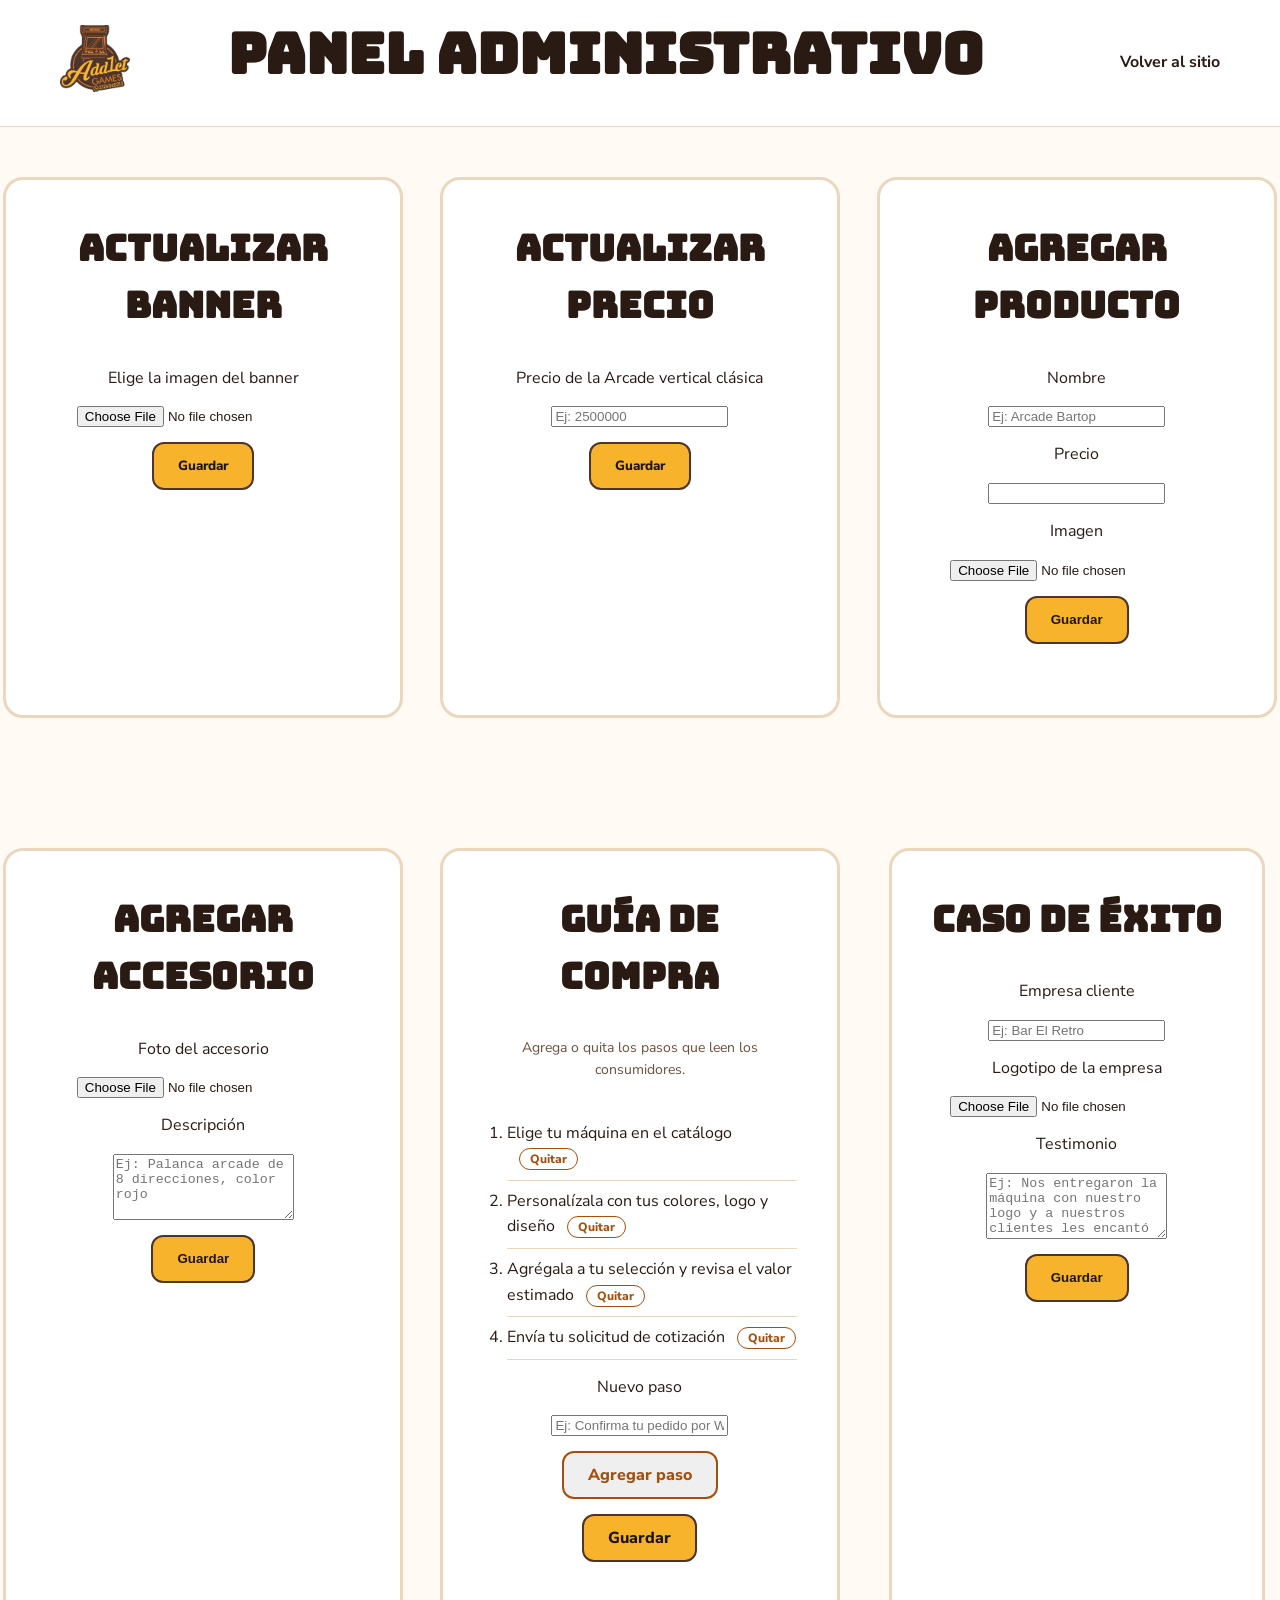
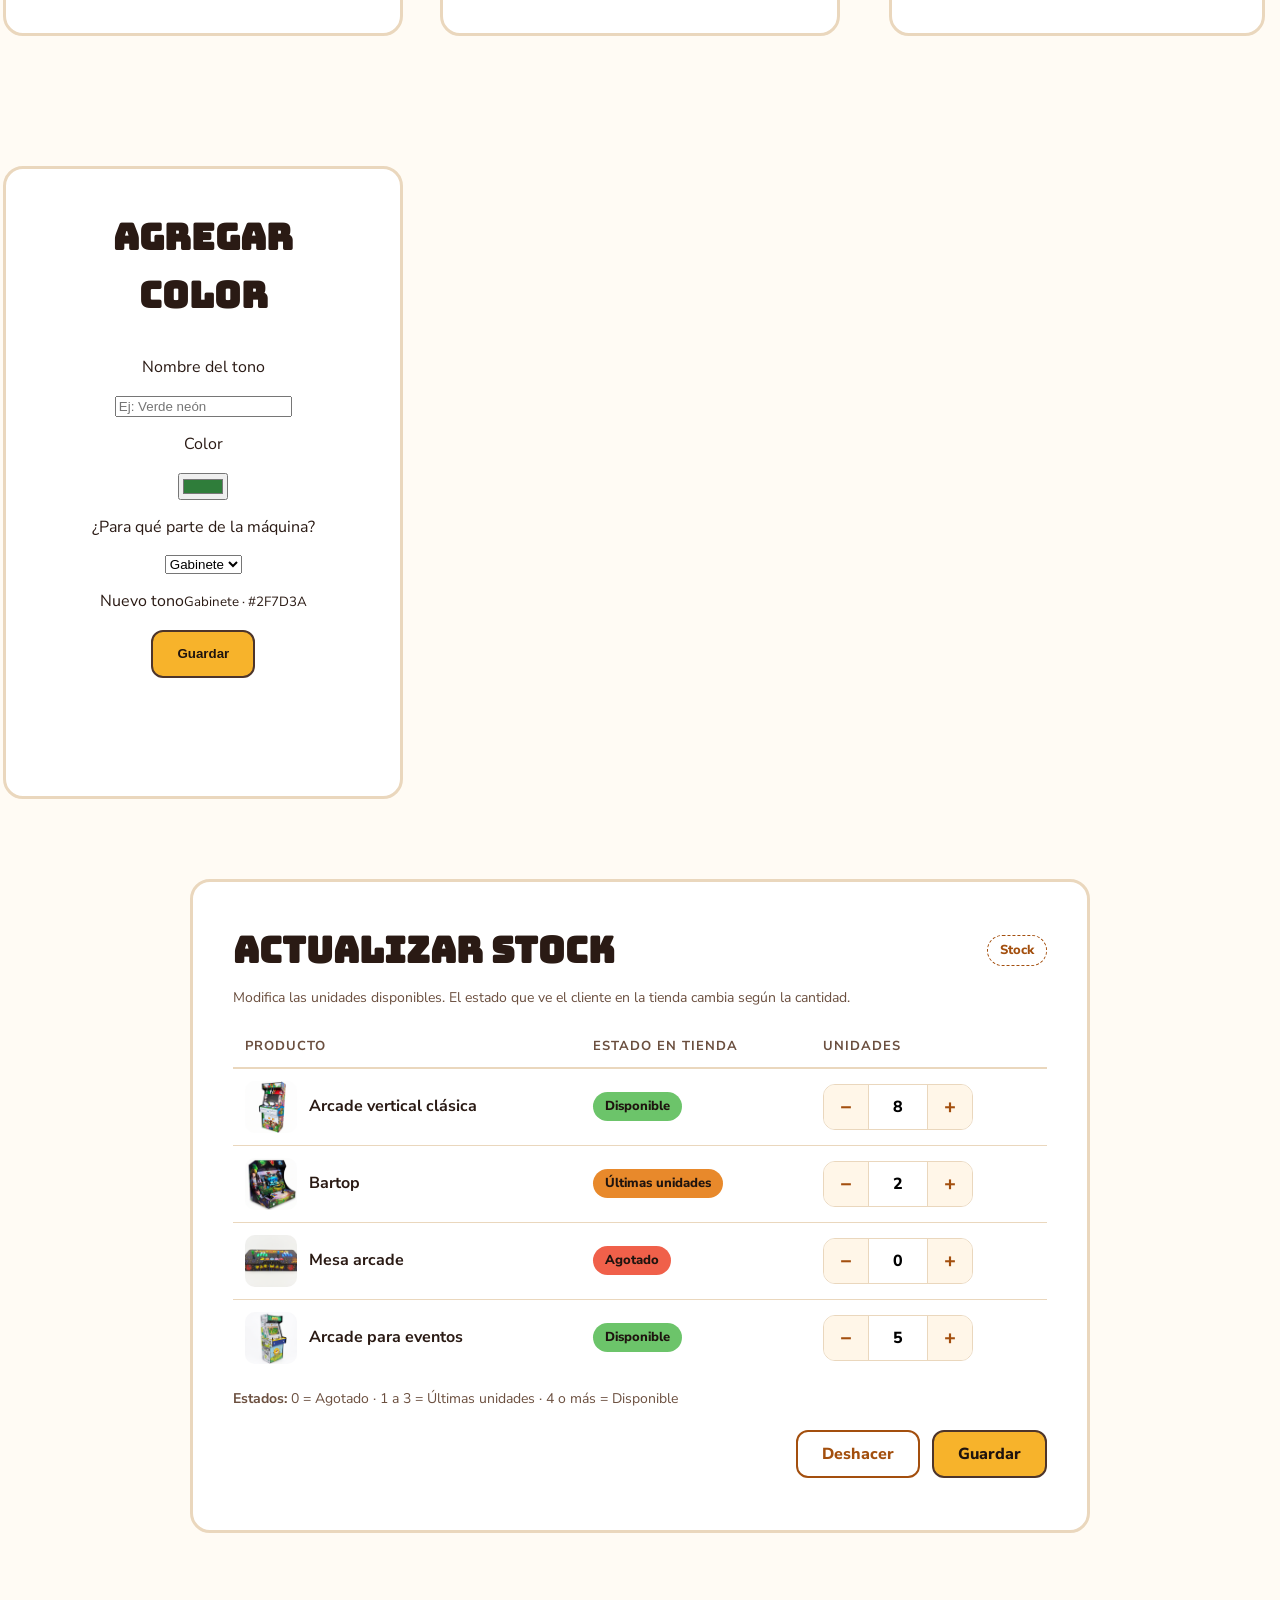
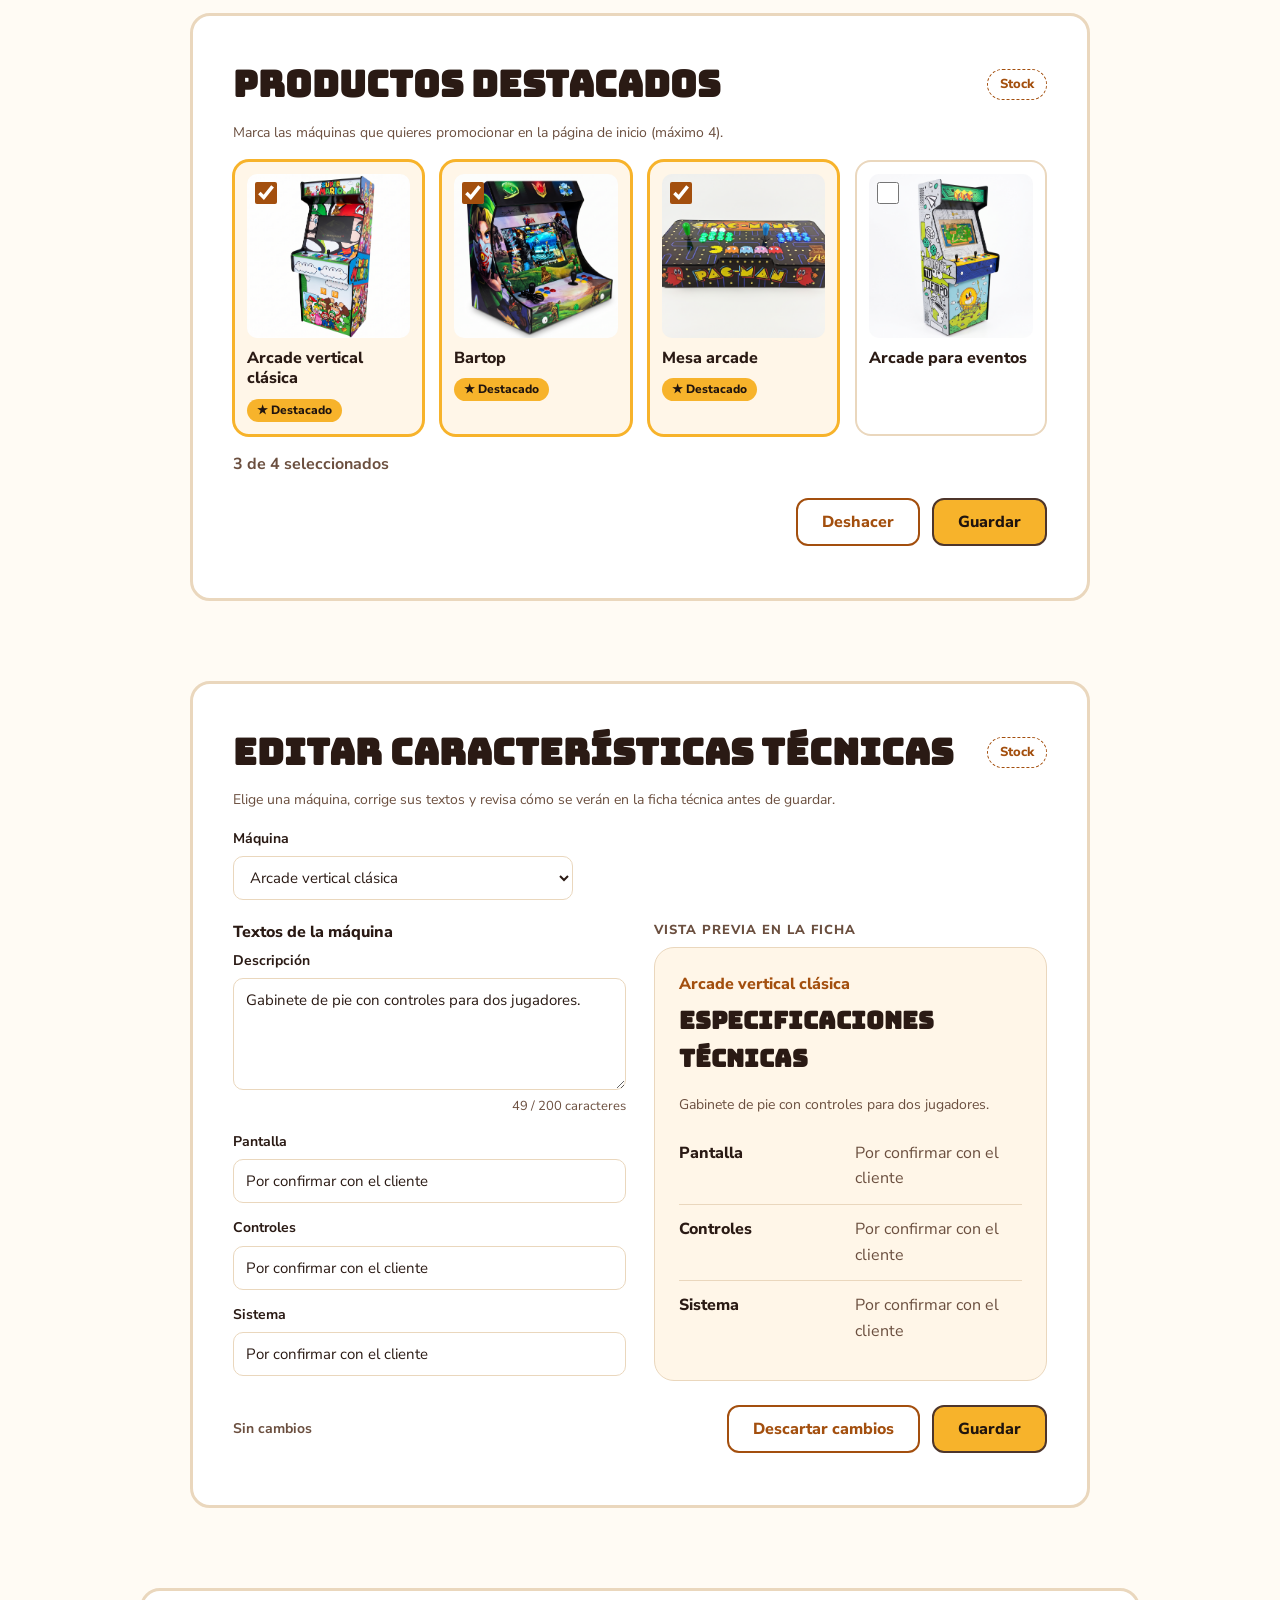
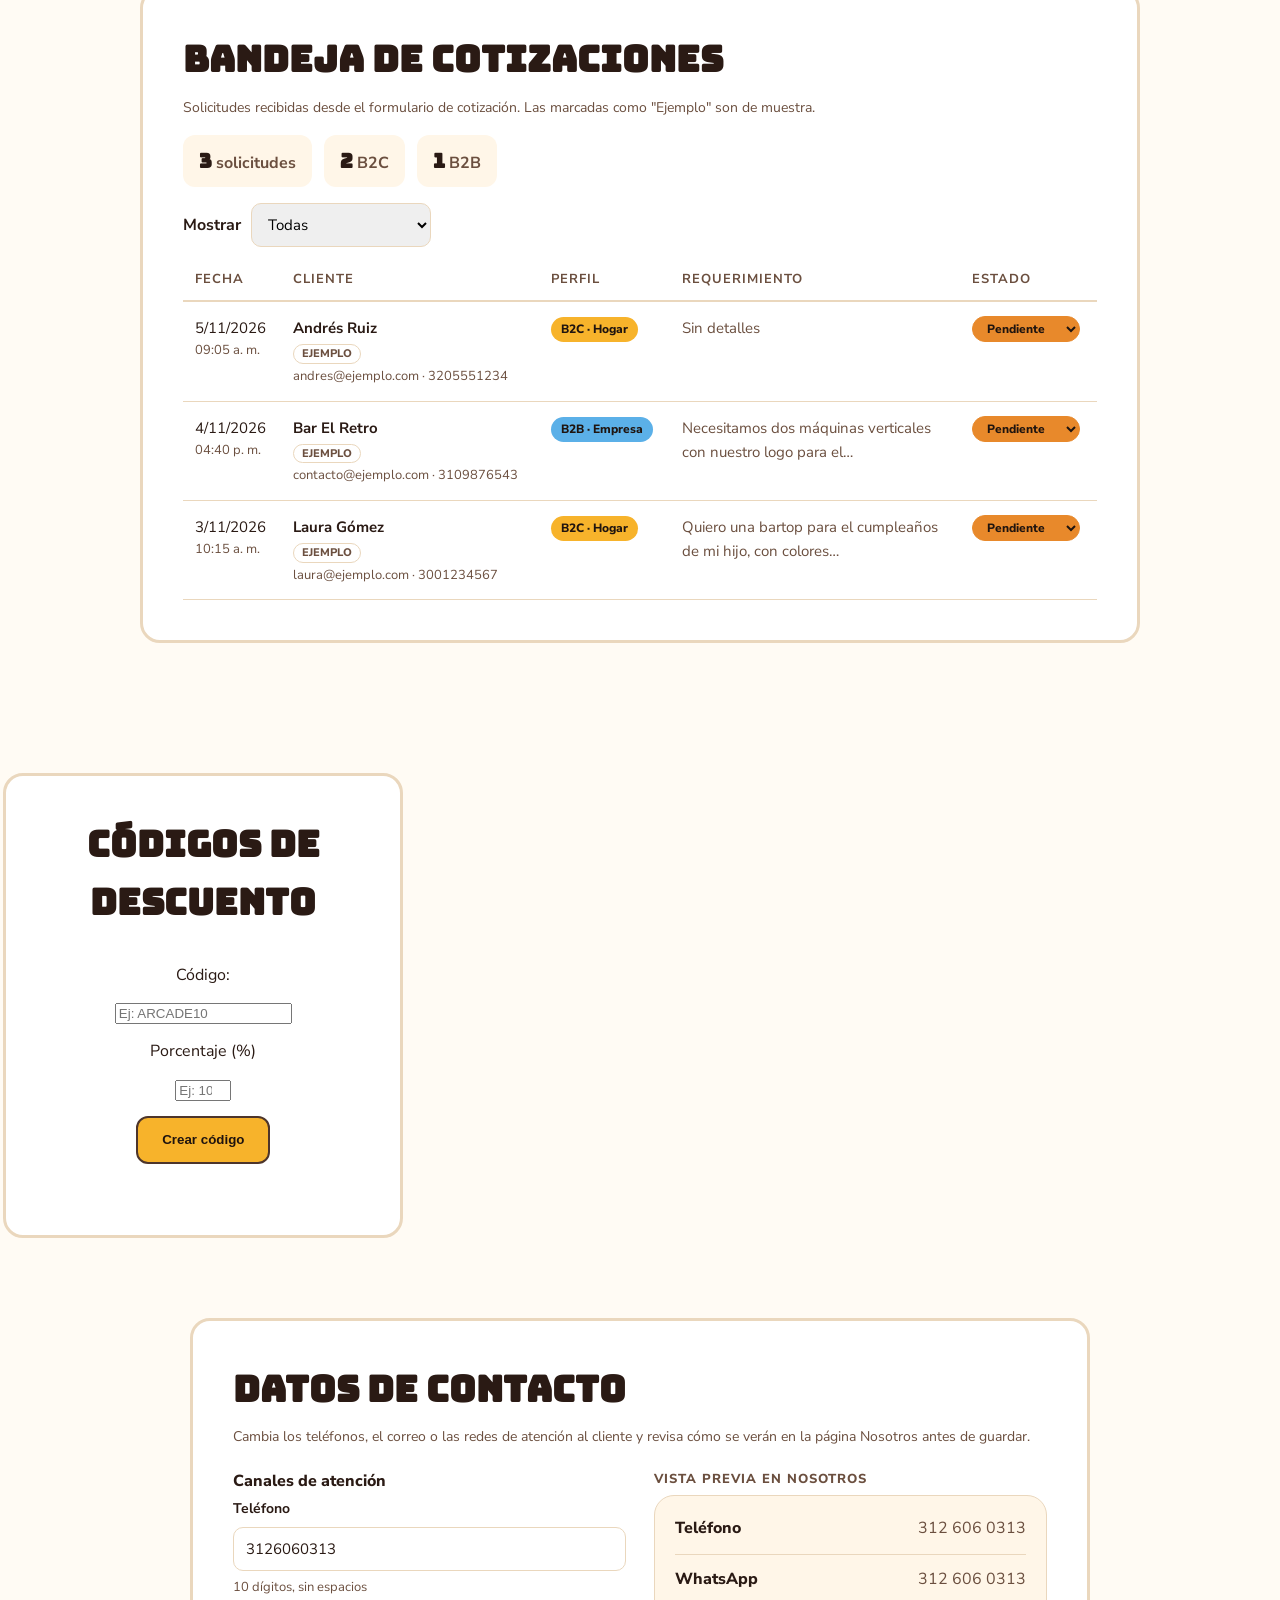
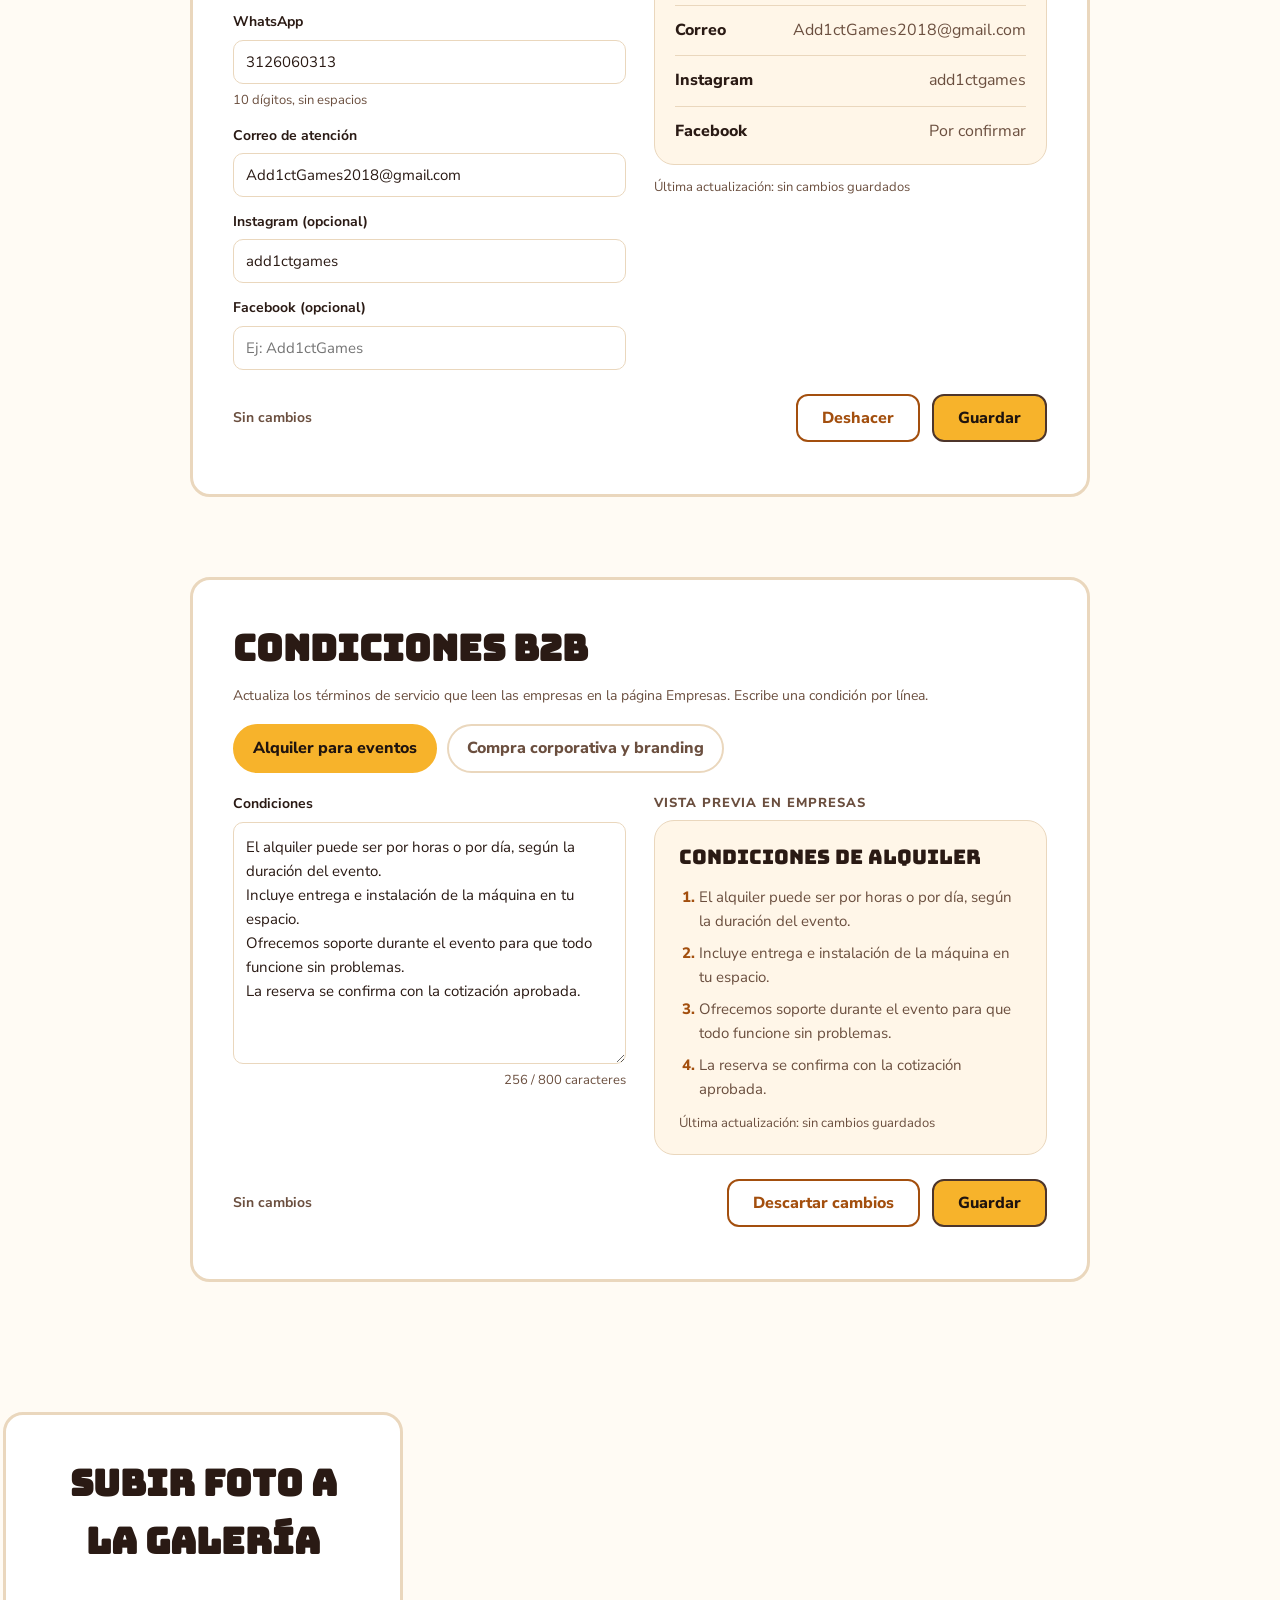
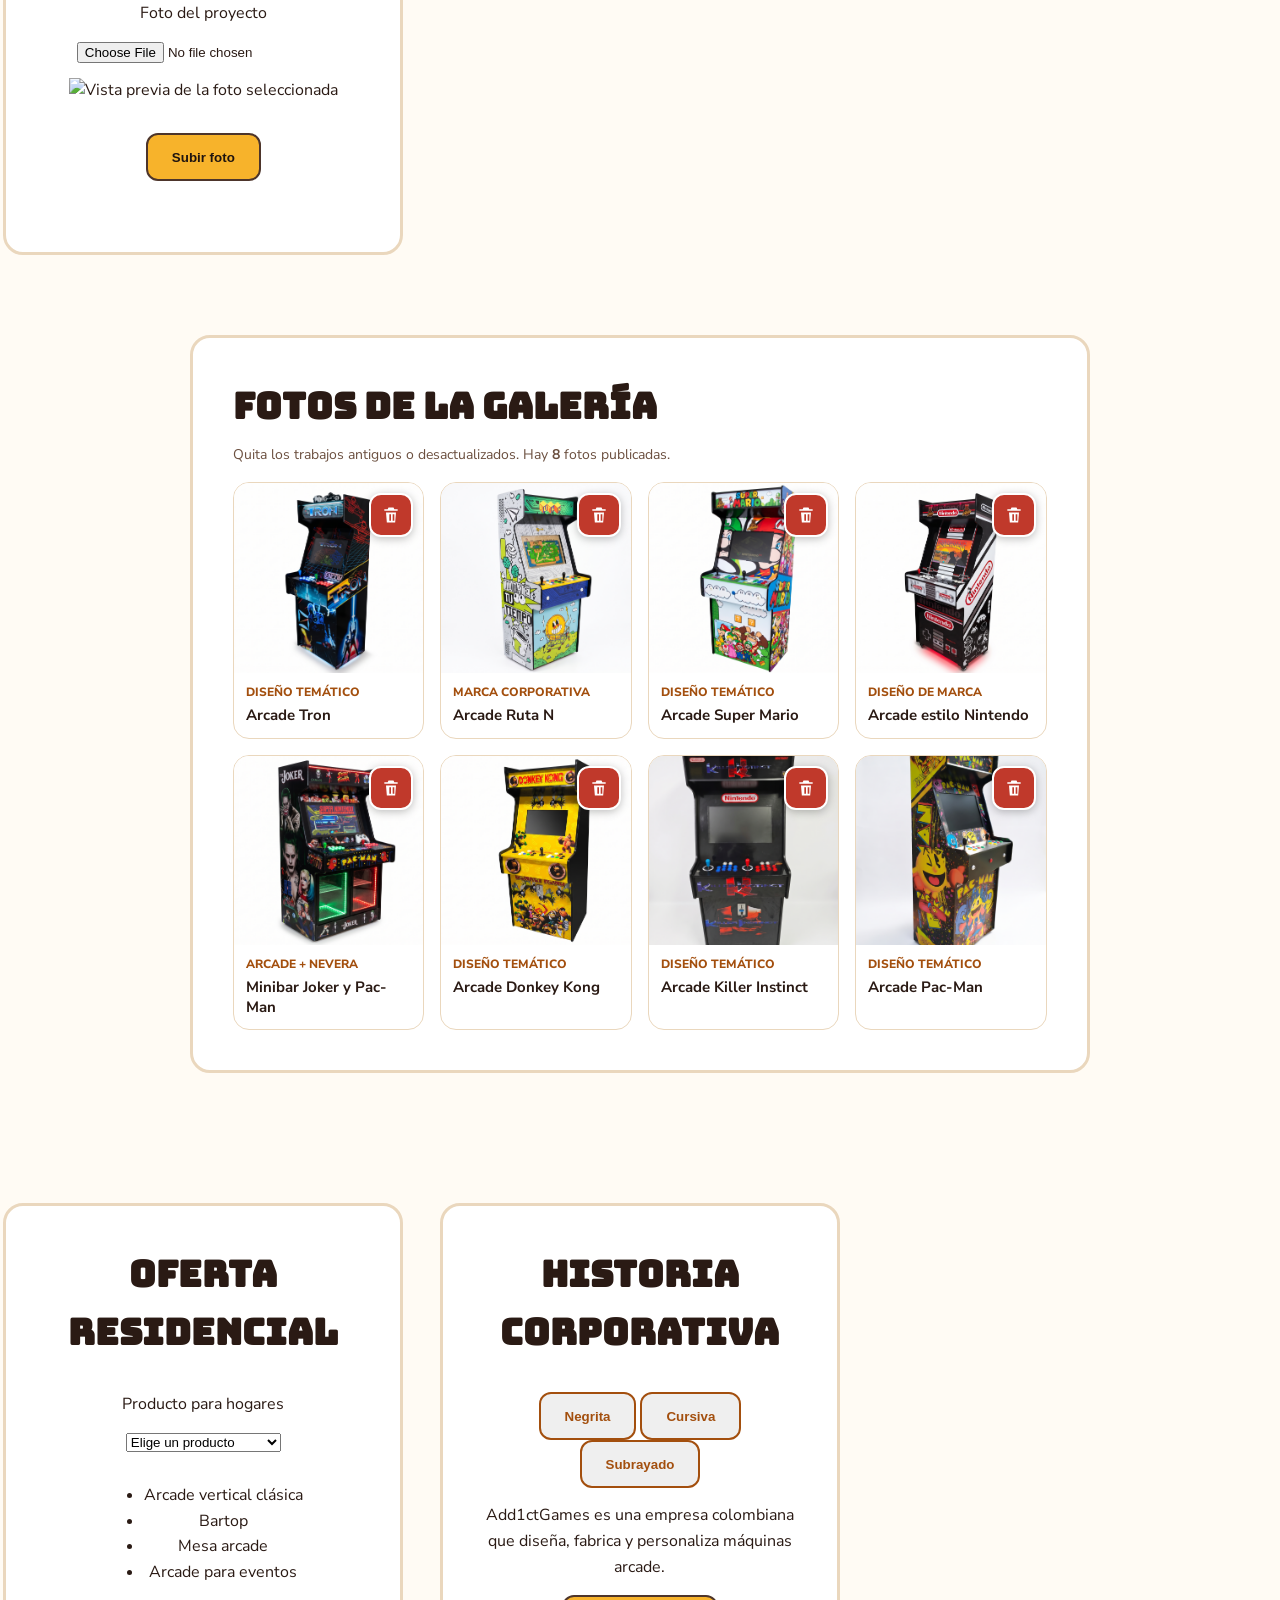
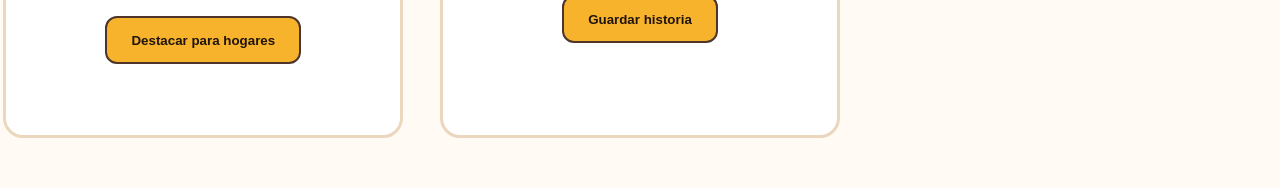
==== commit 031a3c86: "feat: simular edición de condiciones B2B en admin (HU-09.04)" ====
--- a/admin.html
+++ b/admin.html
@@ -554,6 +554,55 @@
         <p id="mensaje_contacto" role="status"></p>
       </form>
 
+      <!-- HU-09.04 · Editar condiciones B2B (simulado) -->
+      <form class="condiciones-b2b" id="form-condiciones" aria-labelledby="titulo-condiciones" novalidate>
+        <div class="condiciones-b2b__encabezado">
+          <h2 id="titulo-condiciones">Condiciones B2B</h2>
+        </div>
+        <p class="texto-suave">
+          Actualiza los términos de servicio que leen las empresas en la página Empresas.
+          Escribe una condición por línea.
+        </p>
+
+        <!-- Tipo de condiciones -->
+        <div class="condiciones-b2b__tipos" role="radiogroup" aria-label="Tipo de condiciones">
+          <label class="condiciones-tipo">
+            <input type="radio" name="tipo_condiciones" value="alquiler" checked />
+            <span>Alquiler para eventos</span>
+          </label>
+          <label class="condiciones-tipo">
+            <input type="radio" name="tipo_condiciones" value="corporativas" />
+            <span>Compra corporativa y branding</span>
+          </label>
+        </div>
+
+        <div class="condiciones-b2b__columnas">
+          <!-- Editor -->
+          <div class="condiciones-b2b__editor">
+            <label for="texto_condiciones">Condiciones</label>
+            <textarea id="texto_condiciones" rows="9" maxlength="800"></textarea>
+            <span class="condiciones-b2b__ayuda" id="contador_condiciones">0 / 800 caracteres</span>
+          </div>
+
+          <!-- Vista previa -->
+          <div class="condiciones-b2b__vista">
+            <p class="condiciones-b2b__etiqueta">Vista previa en Empresas</p>
+            <div class="condiciones-vista">
+              <h3 id="vista_titulo_condiciones">Condiciones de alquiler</h3>
+              <ol class="condiciones-vista__lista" id="vista_condiciones"></ol>
+              <p class="condiciones-vista__fecha" id="fecha_condiciones">Última actualización: sin cambios guardados</p>
+            </div>
+          </div>
+        </div>
+
+        <div class="condiciones-b2b__acciones">
+          <span class="condiciones-b2b__estado" id="estado_condiciones">Sin cambios</span>
+          <button type="button" class="boton boton--secundario" id="descartar_condiciones">Descartar cambios</button>
+          <button type="submit" class="boton boton--primario" id="boton_condiciones">Guardar</button>
+        </div>
+        <p id="mensaje_condiciones" role="status"></p>
+      </form>
+
       <!-- HU-07.04 · Subir foto a la galería (simulado) -->
       <div class="actualizacion_banner subida_galeria">
         <h2 class="titulo_actualizacion">Subir foto a la galería</h2>
--- a/style.css
+++ b/style.css
@@ -2703,3 +2703,326 @@
     width: 100%;
   }
 }
+
+/* ==========================================================================
+   HU-08.03 · BOTÓN DESTACADO DE COTIZACIÓN B2C (catalogo.html)
+   ========================================================================== */
+.cta-b2c {
+  padding: 0 0 var(--esp-6);
+}
+
+/* Franja café: contrasta con el fondo claro y llama la atención */
+.cta-b2c__caja {
+  display: flex;
+  align-items: center;
+  justify-content: space-between;
+  gap: 32px;
+  padding-top: 40px;
+  padding-bottom: 40px;
+  border-radius: 24px;
+  background-color: var(--color-cafe);
+}
+
+.cta-b2c__texto {
+  max-width: 560px;
+}
+
+.cta-b2c__acento {
+  margin: 0 0 4px;
+  color: var(--color-amarillo);
+  font-family: var(--fuente-acento);
+  font-size: 1.75rem;
+  line-height: 1;
+}
+
+.cta-b2c h2 {
+  margin: 0 0 8px;
+  color: var(--color-texto-claro);
+  font-weight: 400;
+  line-height: 1.15;
+}
+
+.cta-b2c__texto p:last-child {
+  margin: 0;
+  color: var(--color-texto-claro-suave);
+}
+
+/* Botón grande y amarillo */
+.cta-b2c__boton {
+  flex-shrink: 0;
+  gap: 10px;
+  min-height: 60px;
+  padding: 0 32px;
+  font-family: var(--fuente-texto);
+  font-size: 1.125rem;
+  box-shadow: 0 6px 0 #241813;          /* sombra dura, estilo botón arcade */
+  transition: transform 0.15s ease, box-shadow 0.15s ease, background-color 0.2s ease;
+}
+
+.cta-b2c__boton:hover {
+  background-color: var(--color-amarillo-hover);
+  transform: translateY(-2px);
+  box-shadow: 0 8px 0 #241813;
+}
+
+/* Al hacer clic se "hunde" como un botón de máquina */
+.cta-b2c__boton:active {
+  transform: translateY(4px);
+  box-shadow: 0 2px 0 #241813;
+}
+
+.cta-b2c__boton:focus-visible {
+  outline: 3px solid var(--color-texto-claro);
+  outline-offset: 4px;
+}
+
+.cta-b2c__boton span {
+  transition: transform 0.2s ease;
+}
+
+.cta-b2c__boton:hover span {
+  transform: translateX(4px);
+}
+
+/* Celular: texto arriba, botón abajo a todo el ancho */
+@media (max-width: 768px) {
+  .cta-b2c__caja {
+    flex-direction: column;
+    align-items: stretch;
+    gap: 20px;
+    padding-top: 28px;
+    padding-bottom: 28px;
+    border-radius: 0;
+  }
+
+  .cta-b2c__boton {
+    width: 100%;
+  }
+}
+
+.cta-b2c h2 {
+  font-size: var(--texto-h2);
+}
+/* ==========================================================================
+   HU-09.04 · EDITAR CONDICIONES B2B (admin)
+   ========================================================================== */
+.condiciones-b2b {
+  grid-column: 1 / -1;          /* ocupa todo el ancho del panel */
+  width: 100%;
+  max-width: 900px;
+  margin: 0 auto 50px;
+  padding: 40px;
+  border: 3px solid var(--color-borde);
+  border-radius: 20px;
+  background-color: var(--color-superficie);
+}
+
+.condiciones-b2b__encabezado h2 {
+  margin: 0 0 8px;
+}
+
+/* Botones para elegir el tipo de condiciones */
+.condiciones-b2b__tipos {
+  display: flex;
+  flex-wrap: wrap;
+  gap: 10px;
+  margin-top: 16px;
+}
+
+.condiciones-tipo {
+  position: relative;
+  cursor: pointer;
+}
+
+/* El radio se oculta; se ve la "pastilla" */
+.condiciones-tipo input {
+  position: absolute;
+  opacity: 0;
+}
+
+.condiciones-tipo span {
+  display: inline-block;
+  padding: 10px 18px;
+  border: 2px solid var(--color-borde);
+  border-radius: 999px;
+  color: var(--color-texto-suave);
+  font-weight: 800;
+  transition: border-color 0.2s ease, background-color 0.2s ease;
+}
+
+.condiciones-tipo:hover span {
+  border-color: var(--color-acento-texto);
+}
+
+.condiciones-tipo input:checked + span {
+  border-color: var(--color-amarillo);
+  background-color: var(--color-amarillo);
+  color: var(--color-nocturno);
+}
+
+.condiciones-tipo input:focus-visible + span {
+  outline: 3px solid var(--color-acento-texto);
+  outline-offset: 2px;
+}
+
+/* Editor y vista previa lado a lado */
+.condiciones-b2b__columnas {
+  display: grid;
+  grid-template-columns: repeat(2, minmax(0, 1fr));
+  gap: 28px;
+  margin-top: 20px;
+}
+
+.condiciones-b2b__editor {
+  display: flex;
+  flex-direction: column;
+  gap: 6px;
+}
+
+.condiciones-b2b__editor label {
+  font-size: 0.875rem;
+  font-weight: 700;
+}
+
+.condiciones-b2b__editor textarea {
+  width: 100%;
+  min-height: 240px;
+  padding: 12px;
+  border: 1px solid var(--color-borde);
+  border-radius: 10px;
+  background-color: var(--color-superficie);
+  color: var(--color-texto);
+  font-family: inherit;
+  font-size: 0.9375rem;
+  line-height: 1.6;
+  resize: vertical;
+}
+
+.condiciones-b2b__editor textarea:focus {
+  outline: none;
+  border-color: var(--color-acento-texto);
+  box-shadow: 0 0 0 3px rgba(163, 79, 14, 0.18);
+}
+
+/* Control visual: texto cambiado sin guardar */
+.condiciones-b2b__editor textarea.condiciones--cambiado {
+  border-color: var(--color-amarillo);
+  background-color: #fff6e8;
+}
+
+.condiciones-b2b__editor textarea.condiciones--error {
+  border: 2px solid #c0392b;
+}
+
+.condiciones-b2b__ayuda {
+  color: var(--color-texto-suave);
+  font-size: 0.8125rem;
+  text-align: right;
+}
+
+/* Vista previa */
+.condiciones-b2b__etiqueta {
+  margin: 0 0 6px;
+  color: var(--color-texto-suave);
+  font-size: 0.8125rem;
+  font-weight: 800;
+  letter-spacing: 1px;
+  text-transform: uppercase;
+}
+
+.condiciones-vista {
+  padding: 20px 24px;
+  border: 1px solid var(--color-borde);
+  border-radius: 20px;
+  background-color: #fff6e8;
+}
+
+.condiciones-vista h3 {
+  margin: 0 0 12px;
+  font-size: 1.25rem;
+  font-weight: 400;
+}
+
+.condiciones-vista__lista {
+  margin: 0;
+  padding-left: 20px;
+}
+
+.condiciones-vista__lista li {
+  margin-bottom: 8px;
+  color: var(--color-texto-suave);
+  font-size: 0.9375rem;
+}
+
+.condiciones-vista__lista li::marker {
+  color: var(--color-acento-texto);
+  font-weight: 800;
+}
+
+.condiciones-vista__fecha {
+  margin: 12px 0 0;
+  color: var(--color-texto-suave);
+  font-size: 0.8125rem;
+}
+
+/* Botones y estado */
+.condiciones-b2b__acciones {
+  display: flex;
+  flex-wrap: wrap;
+  align-items: center;
+  justify-content: flex-end;
+  gap: 12px;
+  margin-top: 24px;
+}
+
+.condiciones-b2b__acciones .boton {
+  font-family: inherit;
+  font-size: 1rem;
+}
+
+.condiciones-b2b__acciones .boton--secundario {
+  background-color: transparent;
+}
+
+.condiciones-b2b__estado {
+  margin-right: auto;
+  color: var(--color-texto-suave);
+  font-size: 0.875rem;
+  font-weight: 700;
+}
+
+.condiciones-b2b__estado--pendiente {
+  color: var(--color-acento-texto);
+}
+
+#mensaje_condiciones {
+  margin: 12px 0 0;
+  font-weight: 700;
+  text-align: right;
+}
+
+#mensaje_condiciones.mensaje--exito { color: #2f7d3a; }
+#mensaje_condiciones.mensaje--error { color: #c0392b; }
+#mensaje_condiciones.mensaje--aviso { color: var(--color-acento-texto); }
+
+@media (max-width: 768px) {
+  .condiciones-b2b {
+    padding: 20px;
+  }
+
+  .condiciones-b2b__columnas {
+    grid-template-columns: 1fr;
+  }
+
+  .condiciones-b2b__acciones .boton {
+    width: 100%;
+  }
+
+  .condiciones-b2b__estado {
+    width: 100%;
+  }
+
+  #mensaje_condiciones {
+    text-align: left;
+  }
+}
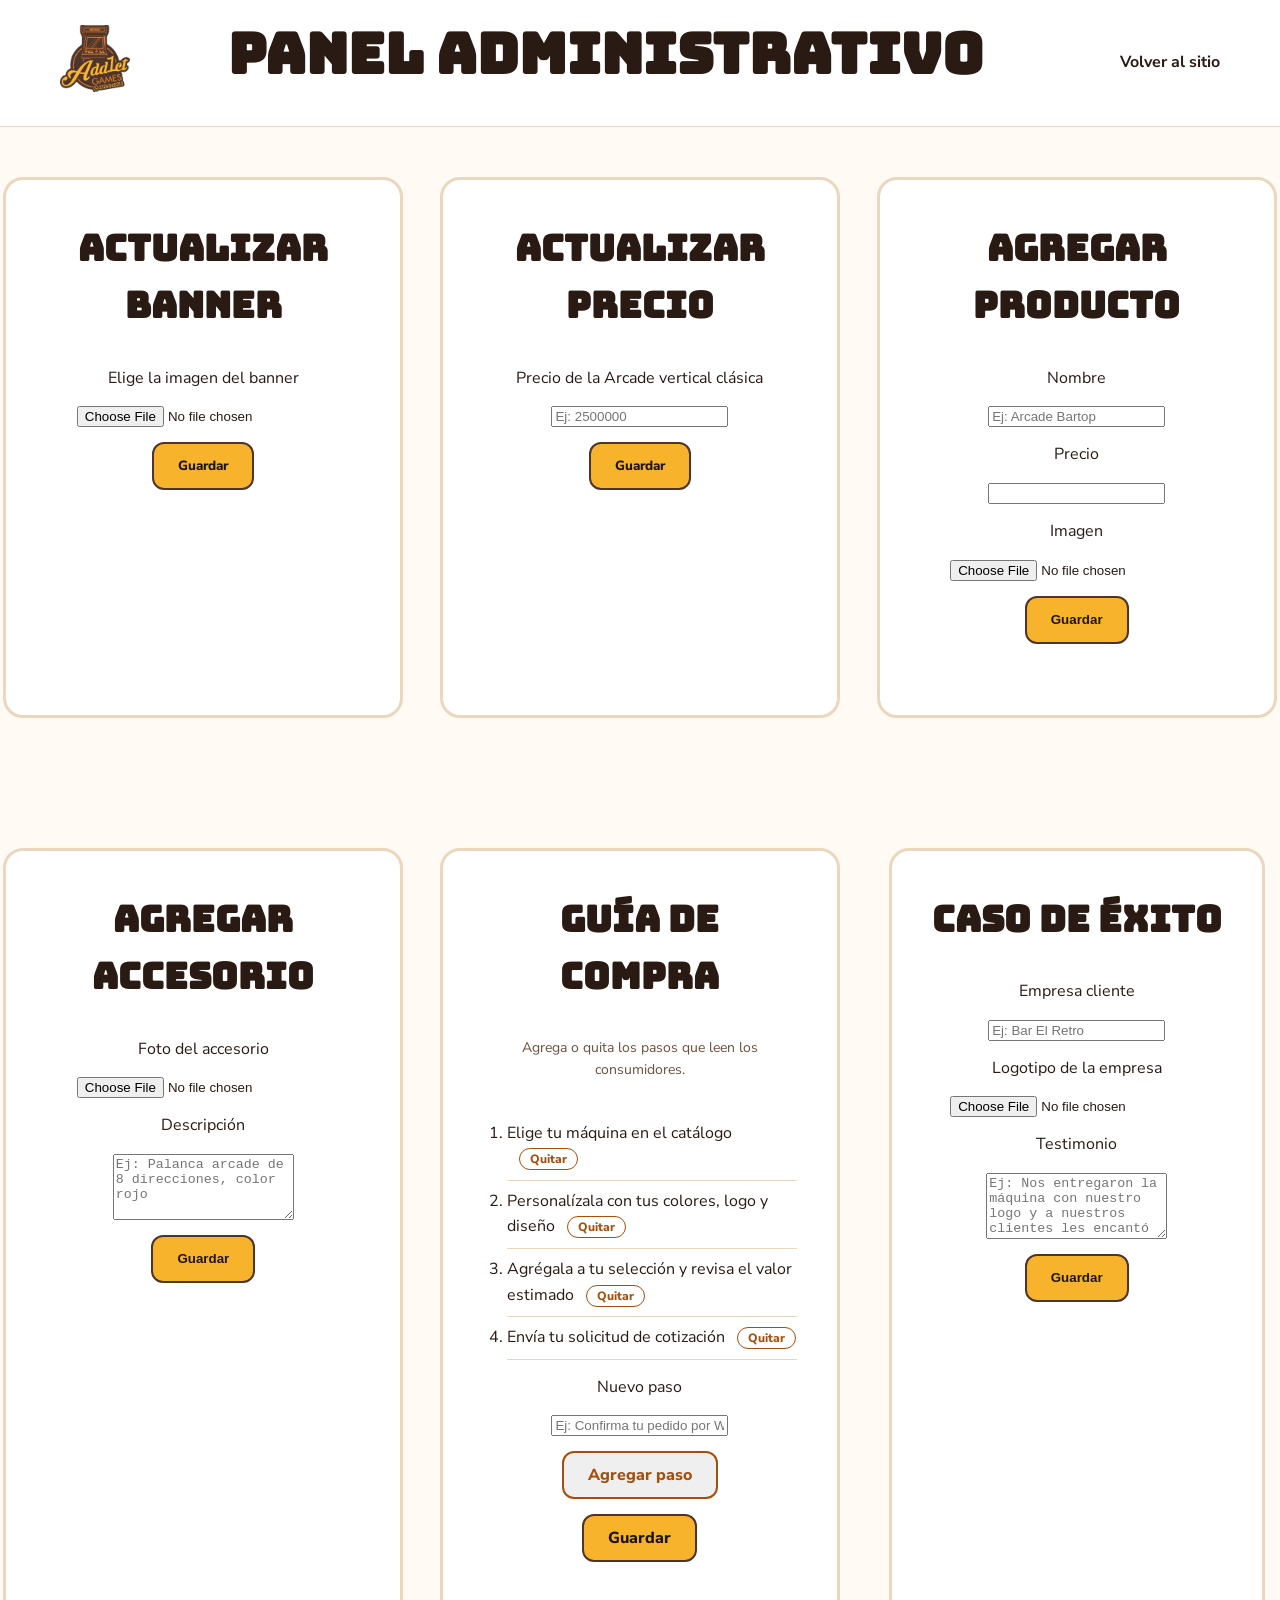
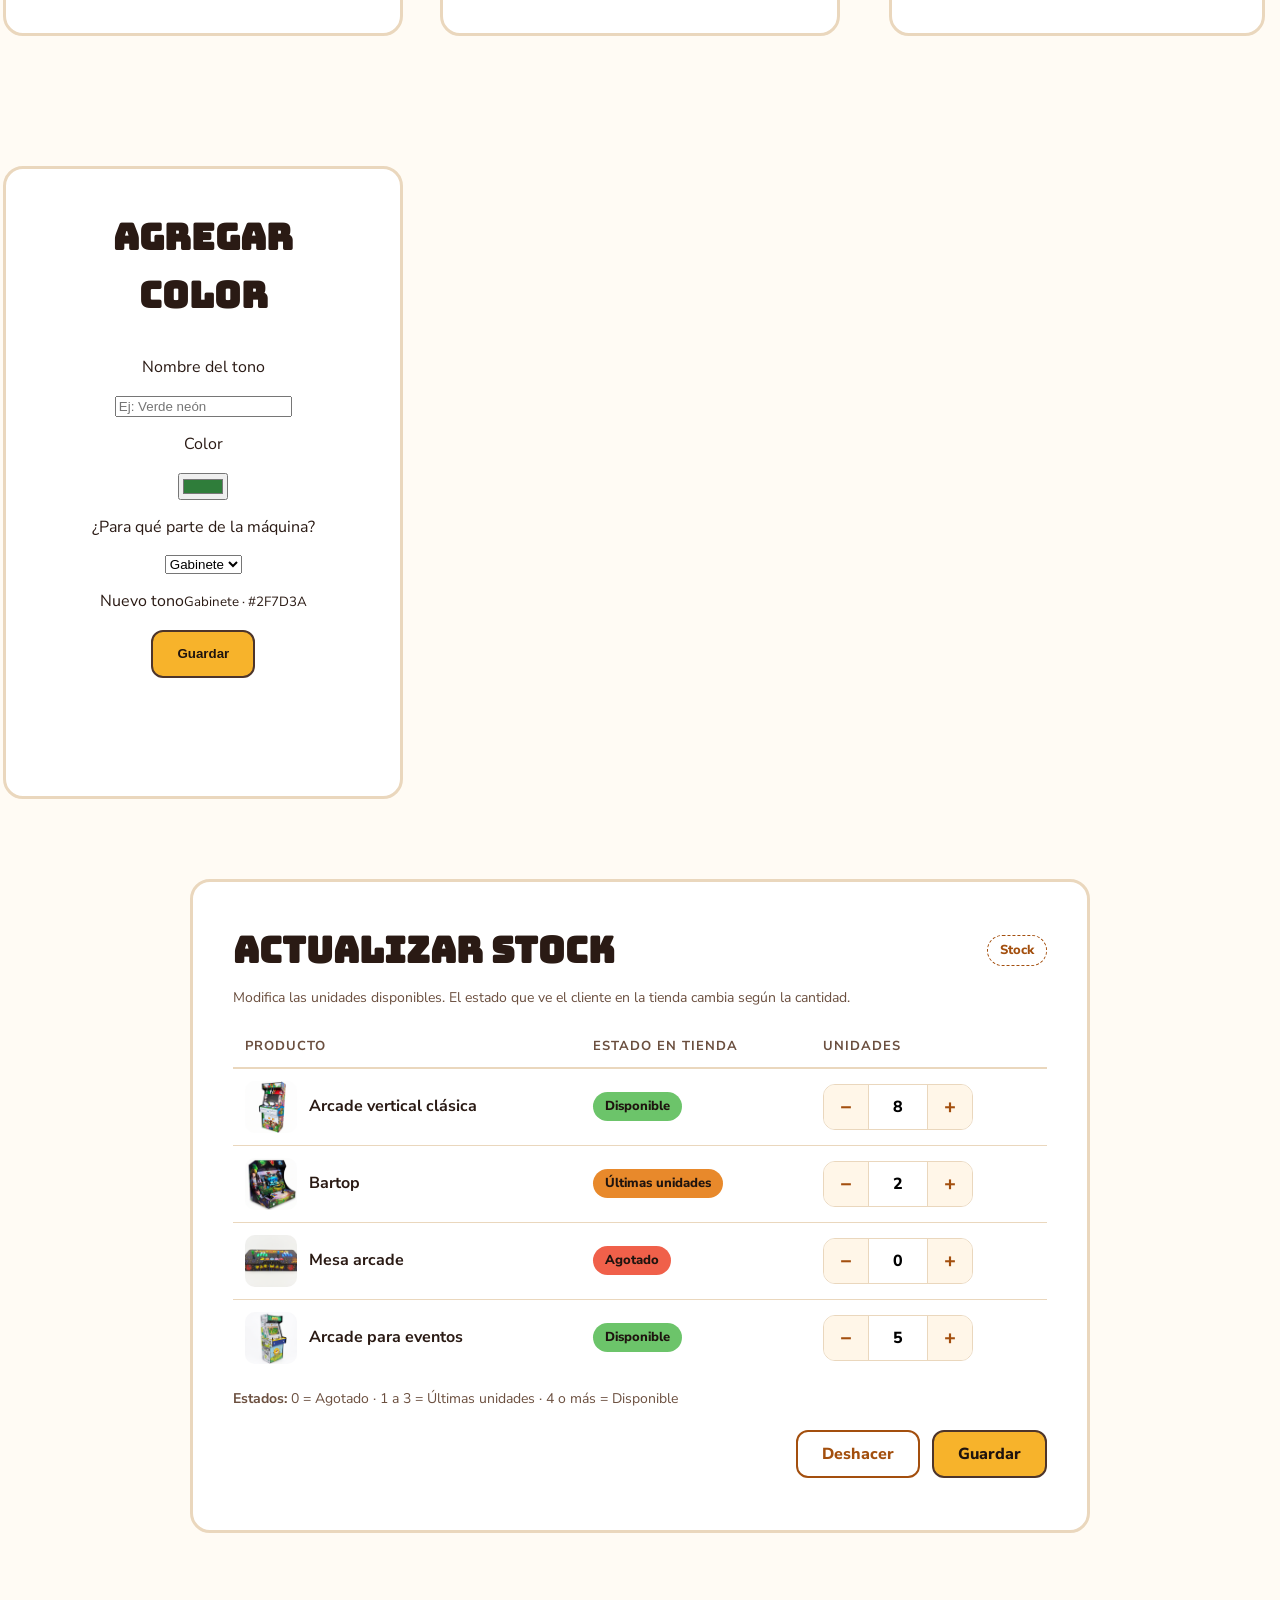
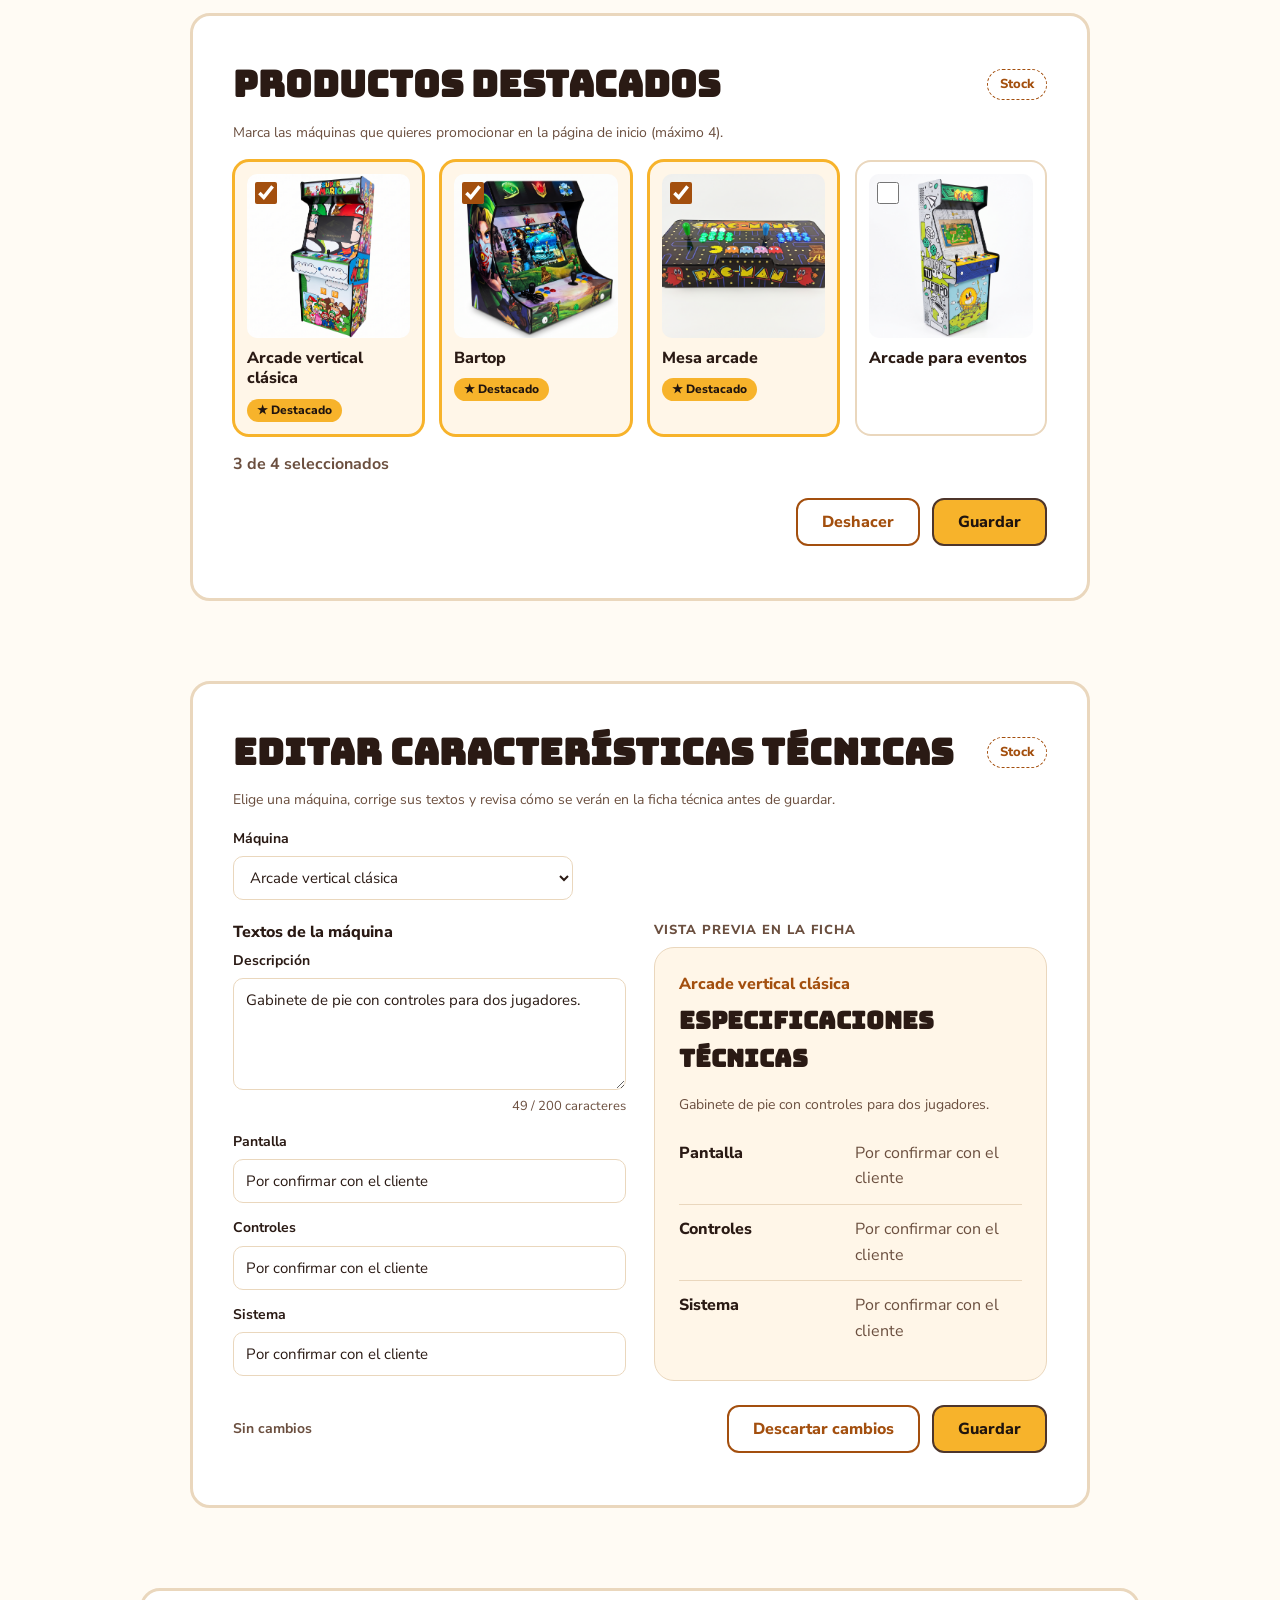
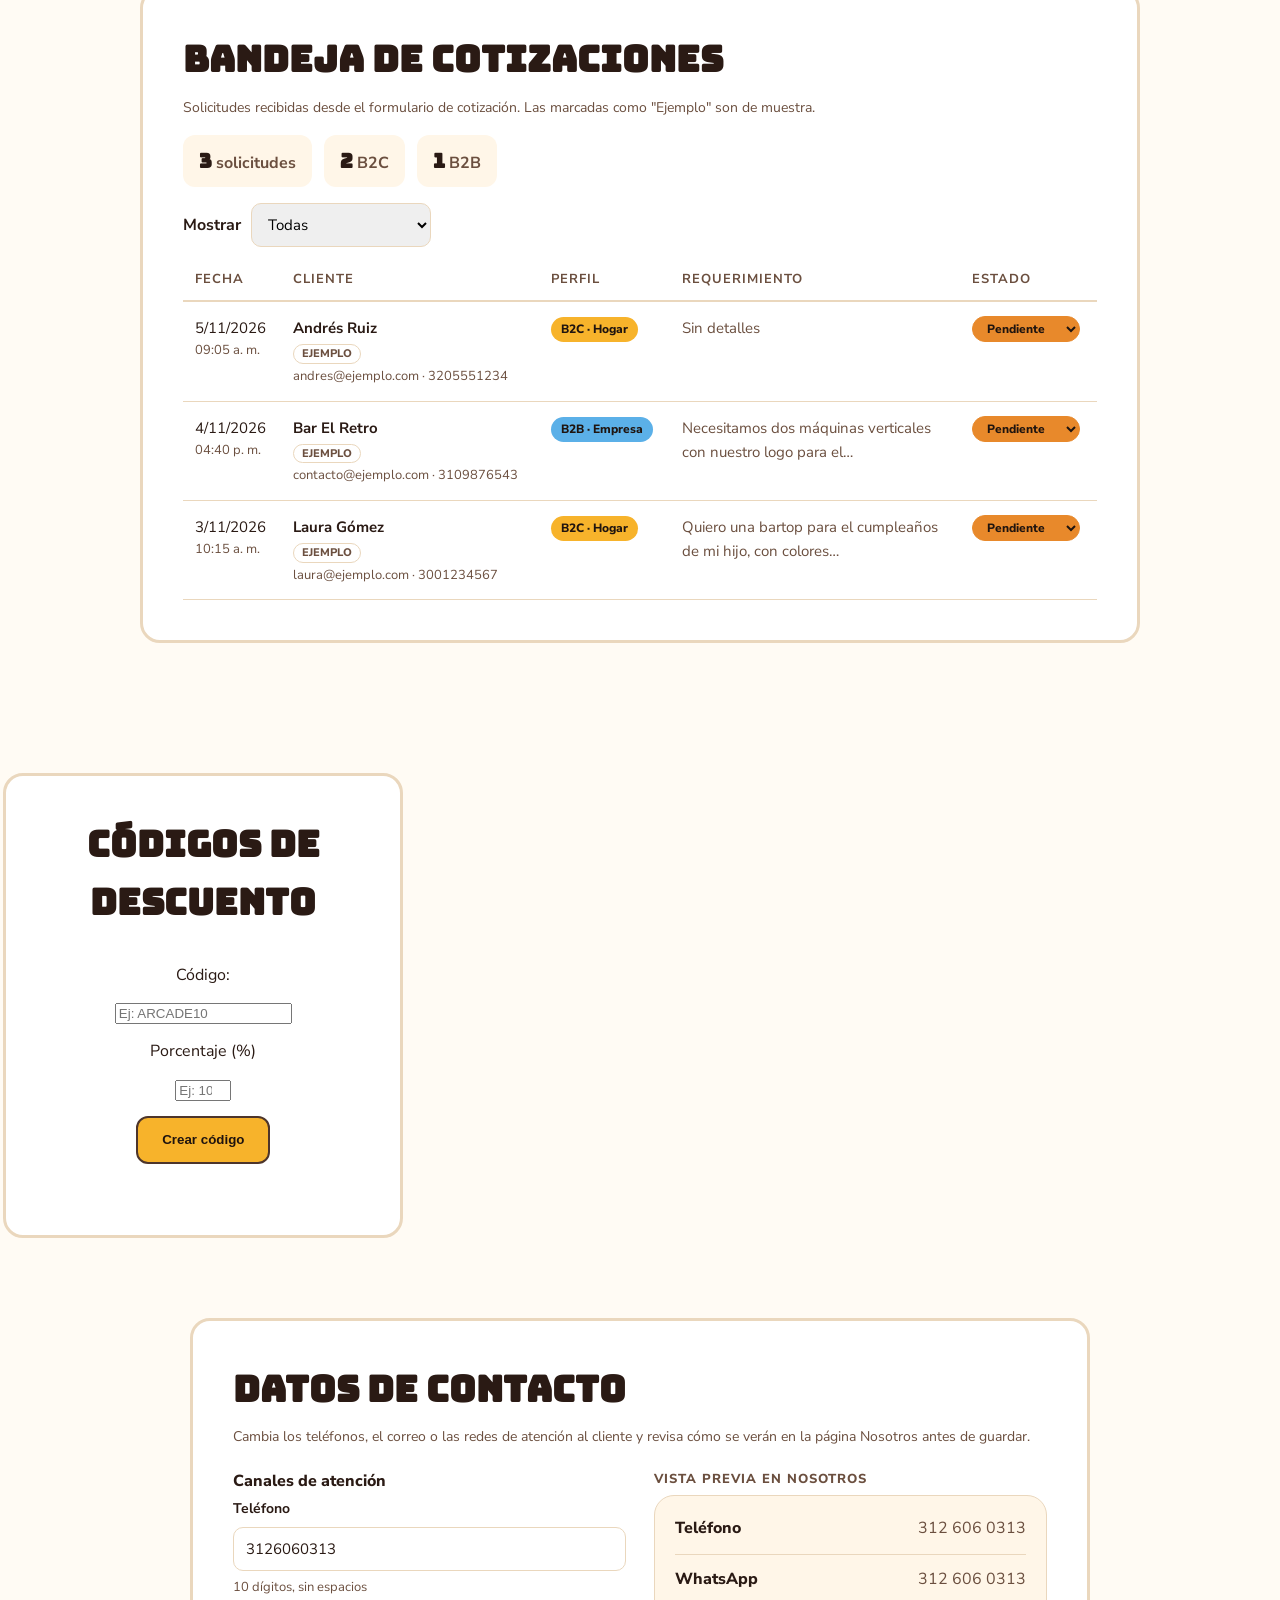
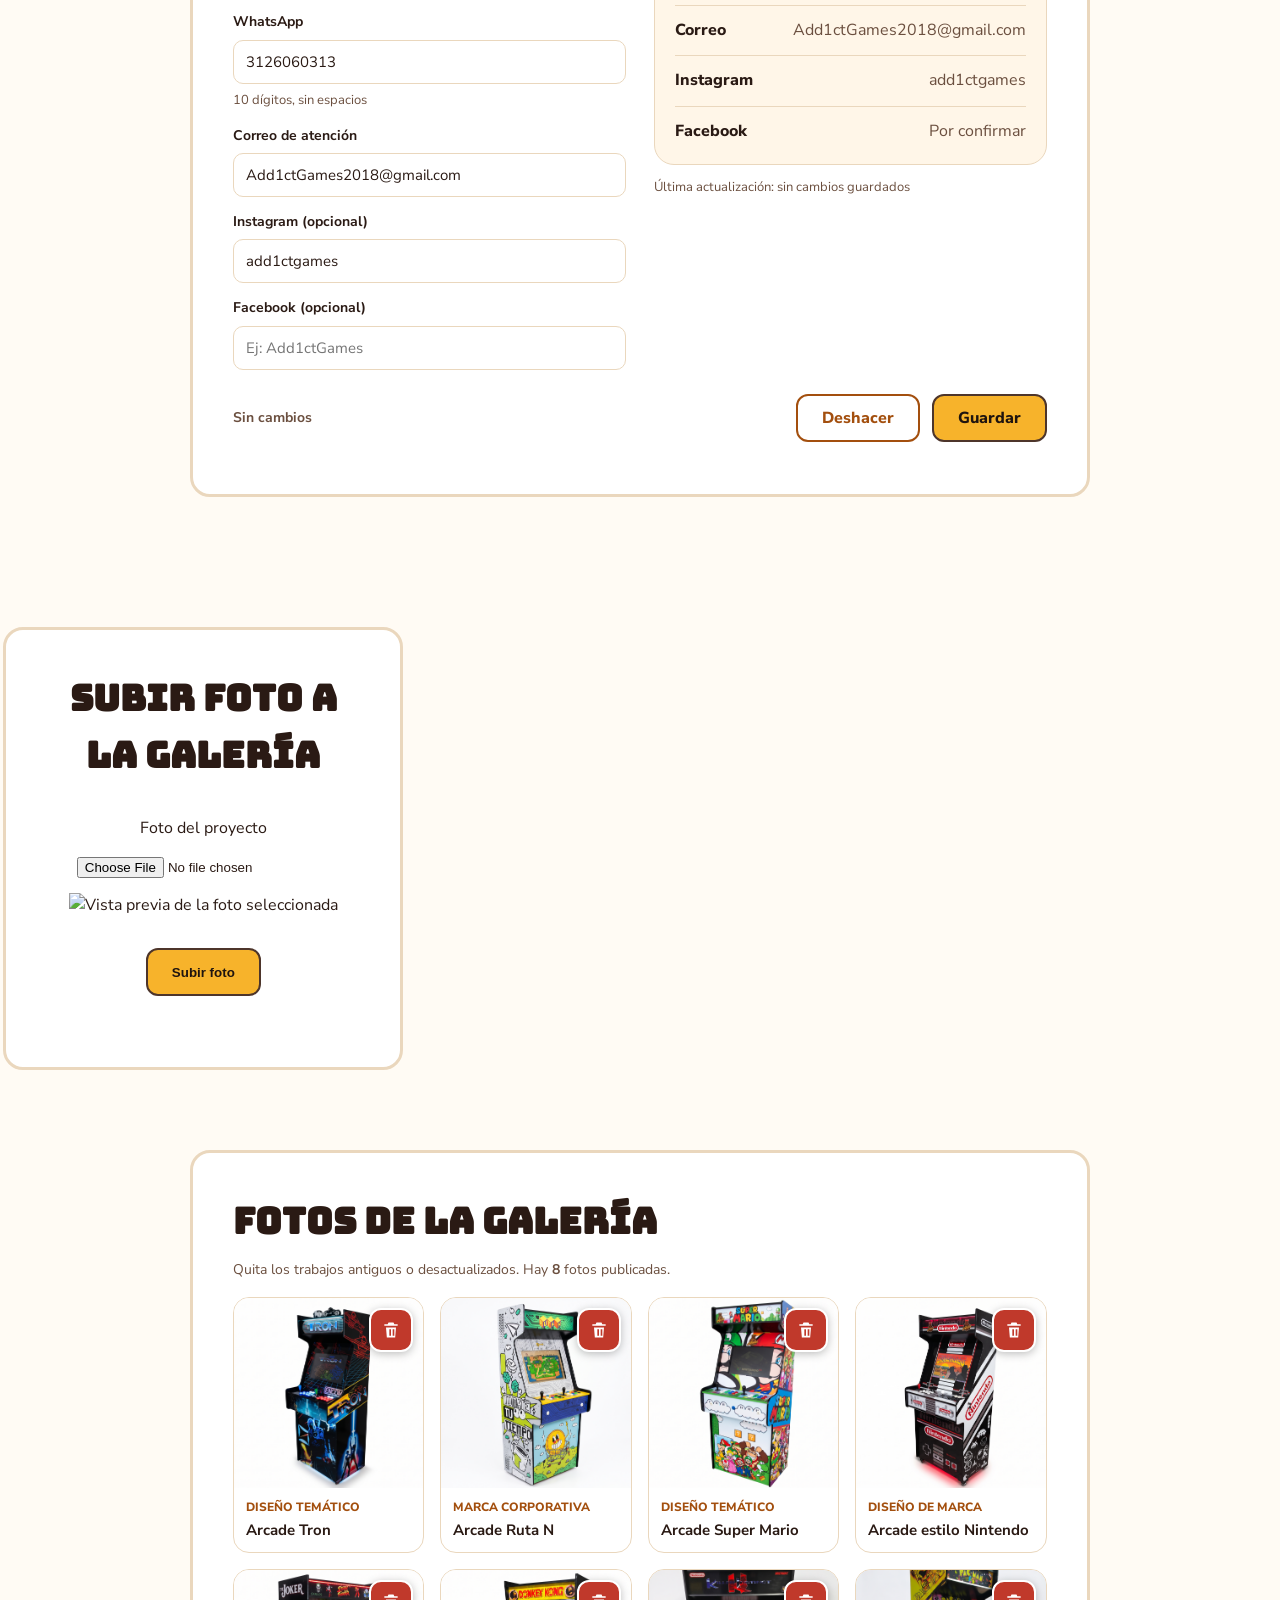
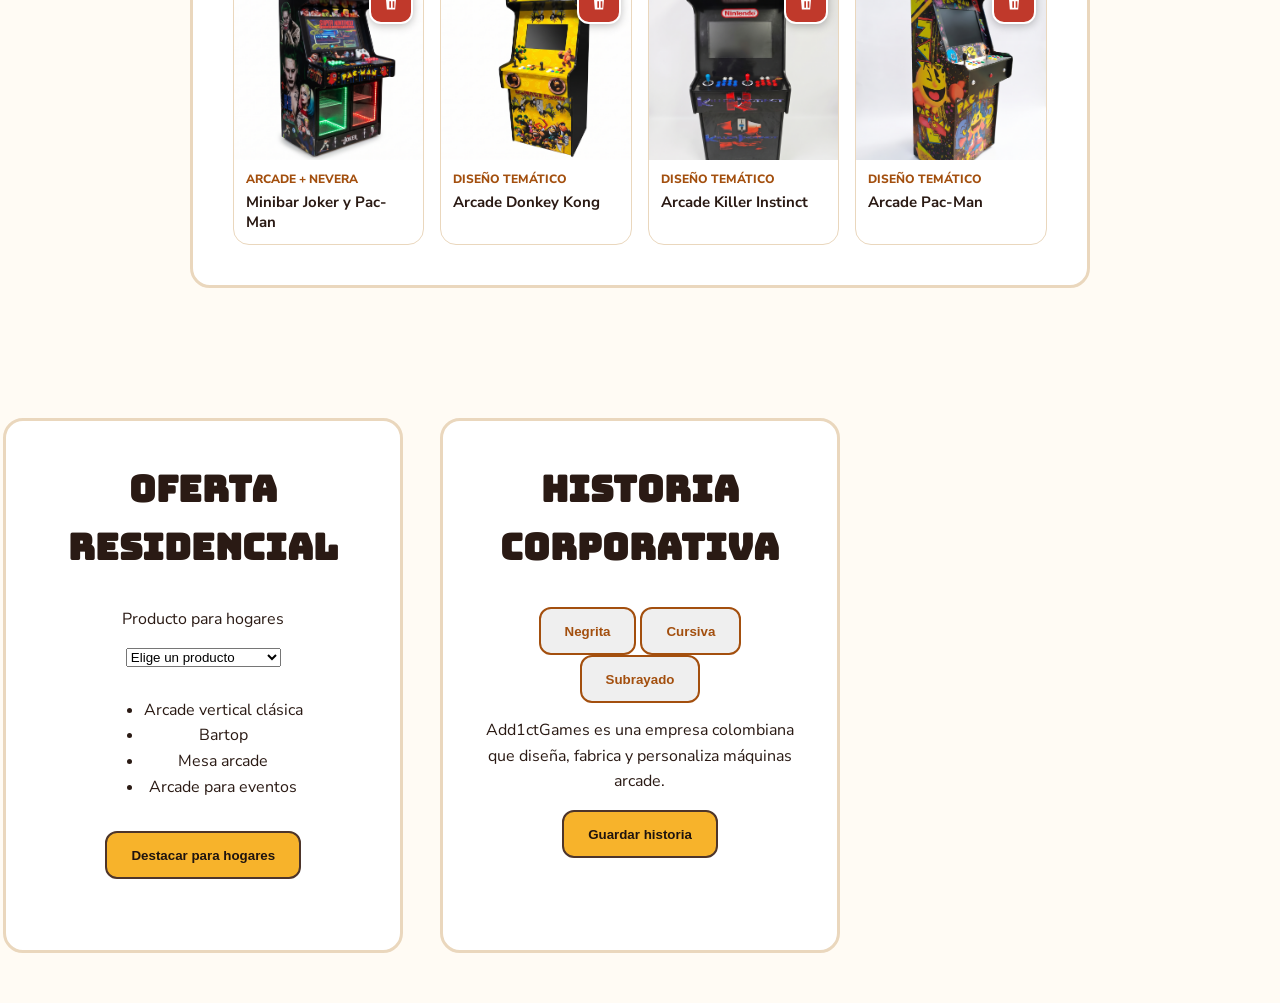
==== commit e33cac57: "Merge pull request #59 from MiSouls/feature/HU-07.05 feat: simular eliminación de fotos de la galerí" ====
--- a/admin.html
+++ b/admin.html
@@ -554,55 +554,6 @@
         <p id="mensaje_contacto" role="status"></p>
       </form>
 
-      <!-- HU-09.04 · Editar condiciones B2B (simulado) -->
-      <form class="condiciones-b2b" id="form-condiciones" aria-labelledby="titulo-condiciones" novalidate>
-        <div class="condiciones-b2b__encabezado">
-          <h2 id="titulo-condiciones">Condiciones B2B</h2>
-        </div>
-        <p class="texto-suave">
-          Actualiza los términos de servicio que leen las empresas en la página Empresas.
-          Escribe una condición por línea.
-        </p>
-
-        <!-- Tipo de condiciones -->
-        <div class="condiciones-b2b__tipos" role="radiogroup" aria-label="Tipo de condiciones">
-          <label class="condiciones-tipo">
-            <input type="radio" name="tipo_condiciones" value="alquiler" checked />
-            <span>Alquiler para eventos</span>
-          </label>
-          <label class="condiciones-tipo">
-            <input type="radio" name="tipo_condiciones" value="corporativas" />
-            <span>Compra corporativa y branding</span>
-          </label>
-        </div>
-
-        <div class="condiciones-b2b__columnas">
-          <!-- Editor -->
-          <div class="condiciones-b2b__editor">
-            <label for="texto_condiciones">Condiciones</label>
-            <textarea id="texto_condiciones" rows="9" maxlength="800"></textarea>
-            <span class="condiciones-b2b__ayuda" id="contador_condiciones">0 / 800 caracteres</span>
-          </div>
-
-          <!-- Vista previa -->
-          <div class="condiciones-b2b__vista">
-            <p class="condiciones-b2b__etiqueta">Vista previa en Empresas</p>
-            <div class="condiciones-vista">
-              <h3 id="vista_titulo_condiciones">Condiciones de alquiler</h3>
-              <ol class="condiciones-vista__lista" id="vista_condiciones"></ol>
-              <p class="condiciones-vista__fecha" id="fecha_condiciones">Última actualización: sin cambios guardados</p>
-            </div>
-          </div>
-        </div>
-
-        <div class="condiciones-b2b__acciones">
-          <span class="condiciones-b2b__estado" id="estado_condiciones">Sin cambios</span>
-          <button type="button" class="boton boton--secundario" id="descartar_condiciones">Descartar cambios</button>
-          <button type="submit" class="boton boton--primario" id="boton_condiciones">Guardar</button>
-        </div>
-        <p id="mensaje_condiciones" role="status"></p>
-      </form>
-
       <!-- HU-07.04 · Subir foto a la galería (simulado) -->
       <div class="actualizacion_banner subida_galeria">
         <h2 class="titulo_actualizacion">Subir foto a la galería</h2>
--- a/style.css
+++ b/style.css
@@ -2703,326 +2703,3 @@
     width: 100%;
   }
 }
-
-/* ==========================================================================
-   HU-08.03 · BOTÓN DESTACADO DE COTIZACIÓN B2C (catalogo.html)
-   ========================================================================== */
-.cta-b2c {
-  padding: 0 0 var(--esp-6);
-}
-
-/* Franja café: contrasta con el fondo claro y llama la atención */
-.cta-b2c__caja {
-  display: flex;
-  align-items: center;
-  justify-content: space-between;
-  gap: 32px;
-  padding-top: 40px;
-  padding-bottom: 40px;
-  border-radius: 24px;
-  background-color: var(--color-cafe);
-}
-
-.cta-b2c__texto {
-  max-width: 560px;
-}
-
-.cta-b2c__acento {
-  margin: 0 0 4px;
-  color: var(--color-amarillo);
-  font-family: var(--fuente-acento);
-  font-size: 1.75rem;
-  line-height: 1;
-}
-
-.cta-b2c h2 {
-  margin: 0 0 8px;
-  color: var(--color-texto-claro);
-  font-weight: 400;
-  line-height: 1.15;
-}
-
-.cta-b2c__texto p:last-child {
-  margin: 0;
-  color: var(--color-texto-claro-suave);
-}
-
-/* Botón grande y amarillo */
-.cta-b2c__boton {
-  flex-shrink: 0;
-  gap: 10px;
-  min-height: 60px;
-  padding: 0 32px;
-  font-family: var(--fuente-texto);
-  font-size: 1.125rem;
-  box-shadow: 0 6px 0 #241813;          /* sombra dura, estilo botón arcade */
-  transition: transform 0.15s ease, box-shadow 0.15s ease, background-color 0.2s ease;
-}
-
-.cta-b2c__boton:hover {
-  background-color: var(--color-amarillo-hover);
-  transform: translateY(-2px);
-  box-shadow: 0 8px 0 #241813;
-}
-
-/* Al hacer clic se "hunde" como un botón de máquina */
-.cta-b2c__boton:active {
-  transform: translateY(4px);
-  box-shadow: 0 2px 0 #241813;
-}
-
-.cta-b2c__boton:focus-visible {
-  outline: 3px solid var(--color-texto-claro);
-  outline-offset: 4px;
-}
-
-.cta-b2c__boton span {
-  transition: transform 0.2s ease;
-}
-
-.cta-b2c__boton:hover span {
-  transform: translateX(4px);
-}
-
-/* Celular: texto arriba, botón abajo a todo el ancho */
-@media (max-width: 768px) {
-  .cta-b2c__caja {
-    flex-direction: column;
-    align-items: stretch;
-    gap: 20px;
-    padding-top: 28px;
-    padding-bottom: 28px;
-    border-radius: 0;
-  }
-
-  .cta-b2c__boton {
-    width: 100%;
-  }
-}
-
-.cta-b2c h2 {
-  font-size: var(--texto-h2);
-}
-/* ==========================================================================
-   HU-09.04 · EDITAR CONDICIONES B2B (admin)
-   ========================================================================== */
-.condiciones-b2b {
-  grid-column: 1 / -1;          /* ocupa todo el ancho del panel */
-  width: 100%;
-  max-width: 900px;
-  margin: 0 auto 50px;
-  padding: 40px;
-  border: 3px solid var(--color-borde);
-  border-radius: 20px;
-  background-color: var(--color-superficie);
-}
-
-.condiciones-b2b__encabezado h2 {
-  margin: 0 0 8px;
-}
-
-/* Botones para elegir el tipo de condiciones */
-.condiciones-b2b__tipos {
-  display: flex;
-  flex-wrap: wrap;
-  gap: 10px;
-  margin-top: 16px;
-}
-
-.condiciones-tipo {
-  position: relative;
-  cursor: pointer;
-}
-
-/* El radio se oculta; se ve la "pastilla" */
-.condiciones-tipo input {
-  position: absolute;
-  opacity: 0;
-}
-
-.condiciones-tipo span {
-  display: inline-block;
-  padding: 10px 18px;
-  border: 2px solid var(--color-borde);
-  border-radius: 999px;
-  color: var(--color-texto-suave);
-  font-weight: 800;
-  transition: border-color 0.2s ease, background-color 0.2s ease;
-}
-
-.condiciones-tipo:hover span {
-  border-color: var(--color-acento-texto);
-}
-
-.condiciones-tipo input:checked + span {
-  border-color: var(--color-amarillo);
-  background-color: var(--color-amarillo);
-  color: var(--color-nocturno);
-}
-
-.condiciones-tipo input:focus-visible + span {
-  outline: 3px solid var(--color-acento-texto);
-  outline-offset: 2px;
-}
-
-/* Editor y vista previa lado a lado */
-.condiciones-b2b__columnas {
-  display: grid;
-  grid-template-columns: repeat(2, minmax(0, 1fr));
-  gap: 28px;
-  margin-top: 20px;
-}
-
-.condiciones-b2b__editor {
-  display: flex;
-  flex-direction: column;
-  gap: 6px;
-}
-
-.condiciones-b2b__editor label {
-  font-size: 0.875rem;
-  font-weight: 700;
-}
-
-.condiciones-b2b__editor textarea {
-  width: 100%;
-  min-height: 240px;
-  padding: 12px;
-  border: 1px solid var(--color-borde);
-  border-radius: 10px;
-  background-color: var(--color-superficie);
-  color: var(--color-texto);
-  font-family: inherit;
-  font-size: 0.9375rem;
-  line-height: 1.6;
-  resize: vertical;
-}
-
-.condiciones-b2b__editor textarea:focus {
-  outline: none;
-  border-color: var(--color-acento-texto);
-  box-shadow: 0 0 0 3px rgba(163, 79, 14, 0.18);
-}
-
-/* Control visual: texto cambiado sin guardar */
-.condiciones-b2b__editor textarea.condiciones--cambiado {
-  border-color: var(--color-amarillo);
-  background-color: #fff6e8;
-}
-
-.condiciones-b2b__editor textarea.condiciones--error {
-  border: 2px solid #c0392b;
-}
-
-.condiciones-b2b__ayuda {
-  color: var(--color-texto-suave);
-  font-size: 0.8125rem;
-  text-align: right;
-}
-
-/* Vista previa */
-.condiciones-b2b__etiqueta {
-  margin: 0 0 6px;
-  color: var(--color-texto-suave);
-  font-size: 0.8125rem;
-  font-weight: 800;
-  letter-spacing: 1px;
-  text-transform: uppercase;
-}
-
-.condiciones-vista {
-  padding: 20px 24px;
-  border: 1px solid var(--color-borde);
-  border-radius: 20px;
-  background-color: #fff6e8;
-}
-
-.condiciones-vista h3 {
-  margin: 0 0 12px;
-  font-size: 1.25rem;
-  font-weight: 400;
-}
-
-.condiciones-vista__lista {
-  margin: 0;
-  padding-left: 20px;
-}
-
-.condiciones-vista__lista li {
-  margin-bottom: 8px;
-  color: var(--color-texto-suave);
-  font-size: 0.9375rem;
-}
-
-.condiciones-vista__lista li::marker {
-  color: var(--color-acento-texto);
-  font-weight: 800;
-}
-
-.condiciones-vista__fecha {
-  margin: 12px 0 0;
-  color: var(--color-texto-suave);
-  font-size: 0.8125rem;
-}
-
-/* Botones y estado */
-.condiciones-b2b__acciones {
-  display: flex;
-  flex-wrap: wrap;
-  align-items: center;
-  justify-content: flex-end;
-  gap: 12px;
-  margin-top: 24px;
-}
-
-.condiciones-b2b__acciones .boton {
-  font-family: inherit;
-  font-size: 1rem;
-}
-
-.condiciones-b2b__acciones .boton--secundario {
-  background-color: transparent;
-}
-
-.condiciones-b2b__estado {
-  margin-right: auto;
-  color: var(--color-texto-suave);
-  font-size: 0.875rem;
-  font-weight: 700;
-}
-
-.condiciones-b2b__estado--pendiente {
-  color: var(--color-acento-texto);
-}
-
-#mensaje_condiciones {
-  margin: 12px 0 0;
-  font-weight: 700;
-  text-align: right;
-}
-
-#mensaje_condiciones.mensaje--exito { color: #2f7d3a; }
-#mensaje_condiciones.mensaje--error { color: #c0392b; }
-#mensaje_condiciones.mensaje--aviso { color: var(--color-acento-texto); }
-
-@media (max-width: 768px) {
-  .condiciones-b2b {
-    padding: 20px;
-  }
-
-  .condiciones-b2b__columnas {
-    grid-template-columns: 1fr;
-  }
-
-  .condiciones-b2b__acciones .boton {
-    width: 100%;
-  }
-
-  .condiciones-b2b__estado {
-    width: 100%;
-  }
-
-  #mensaje_condiciones {
-    text-align: left;
-  }
-}
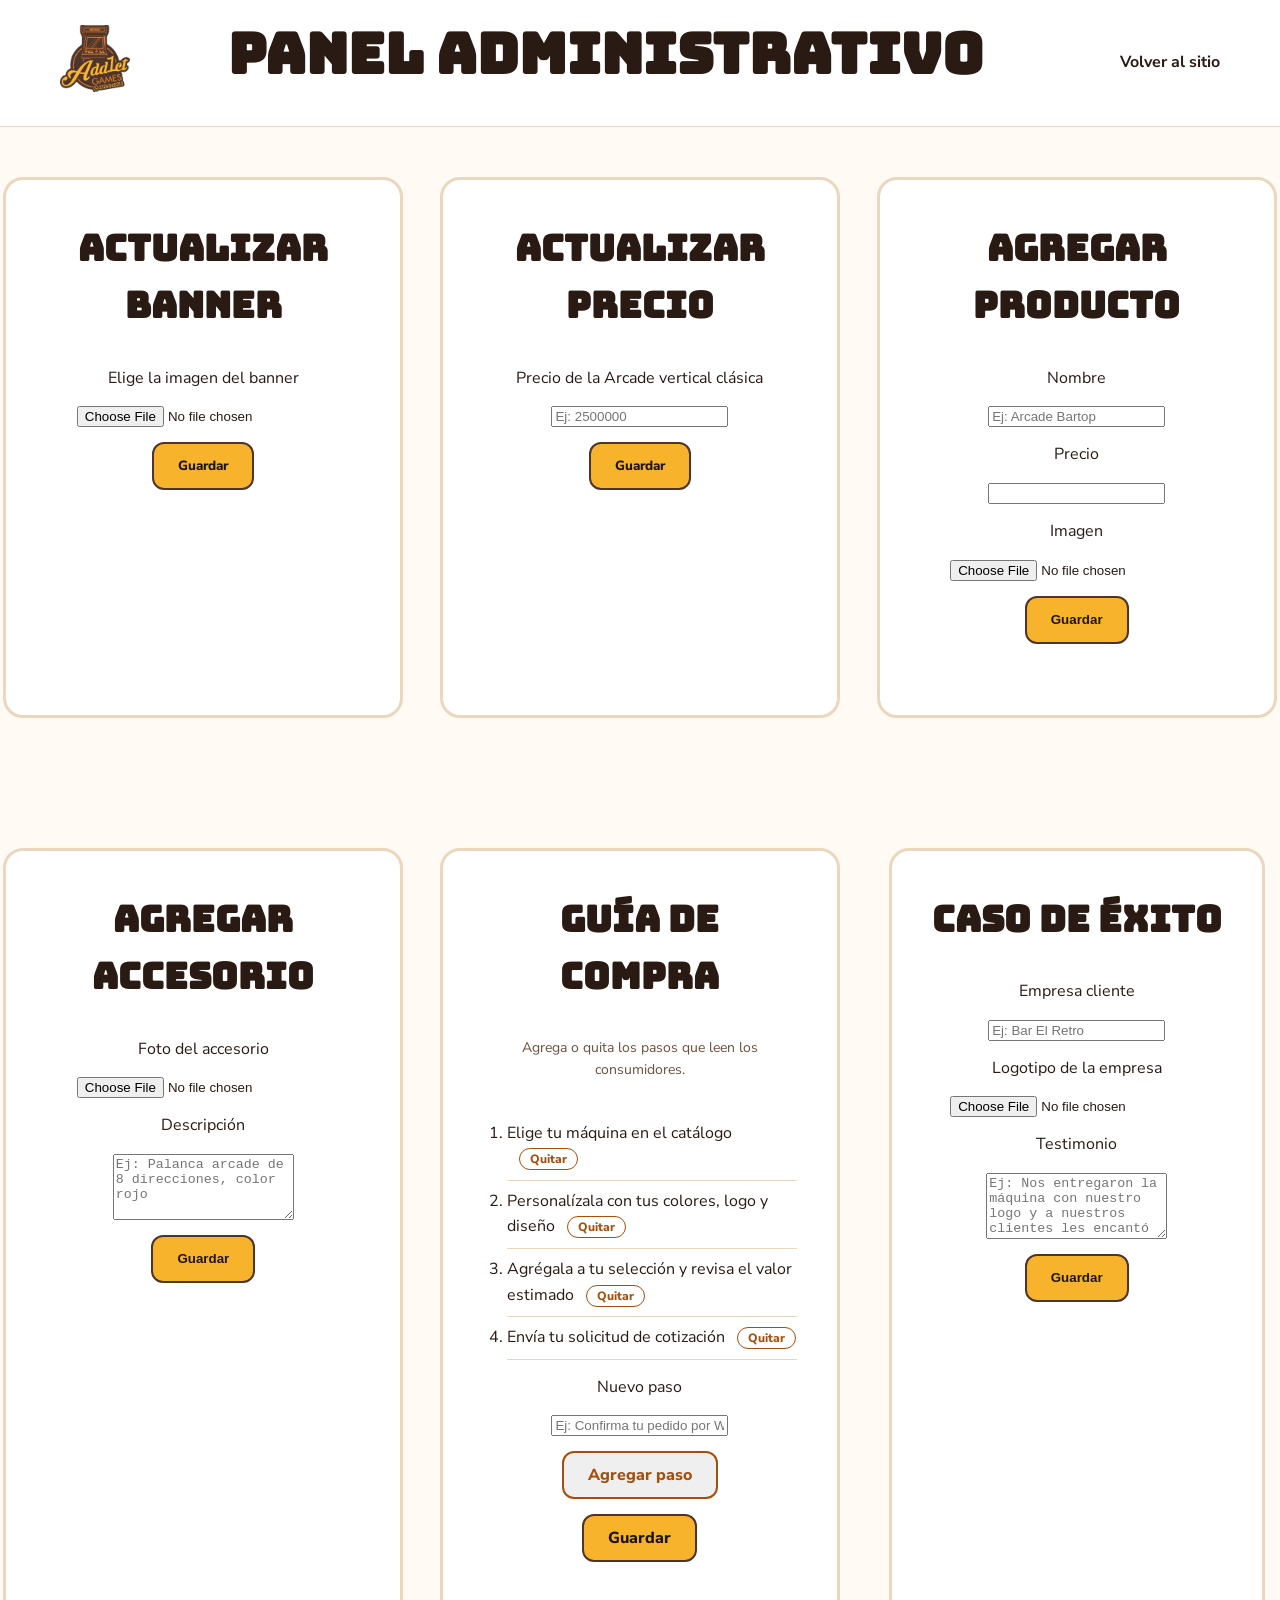
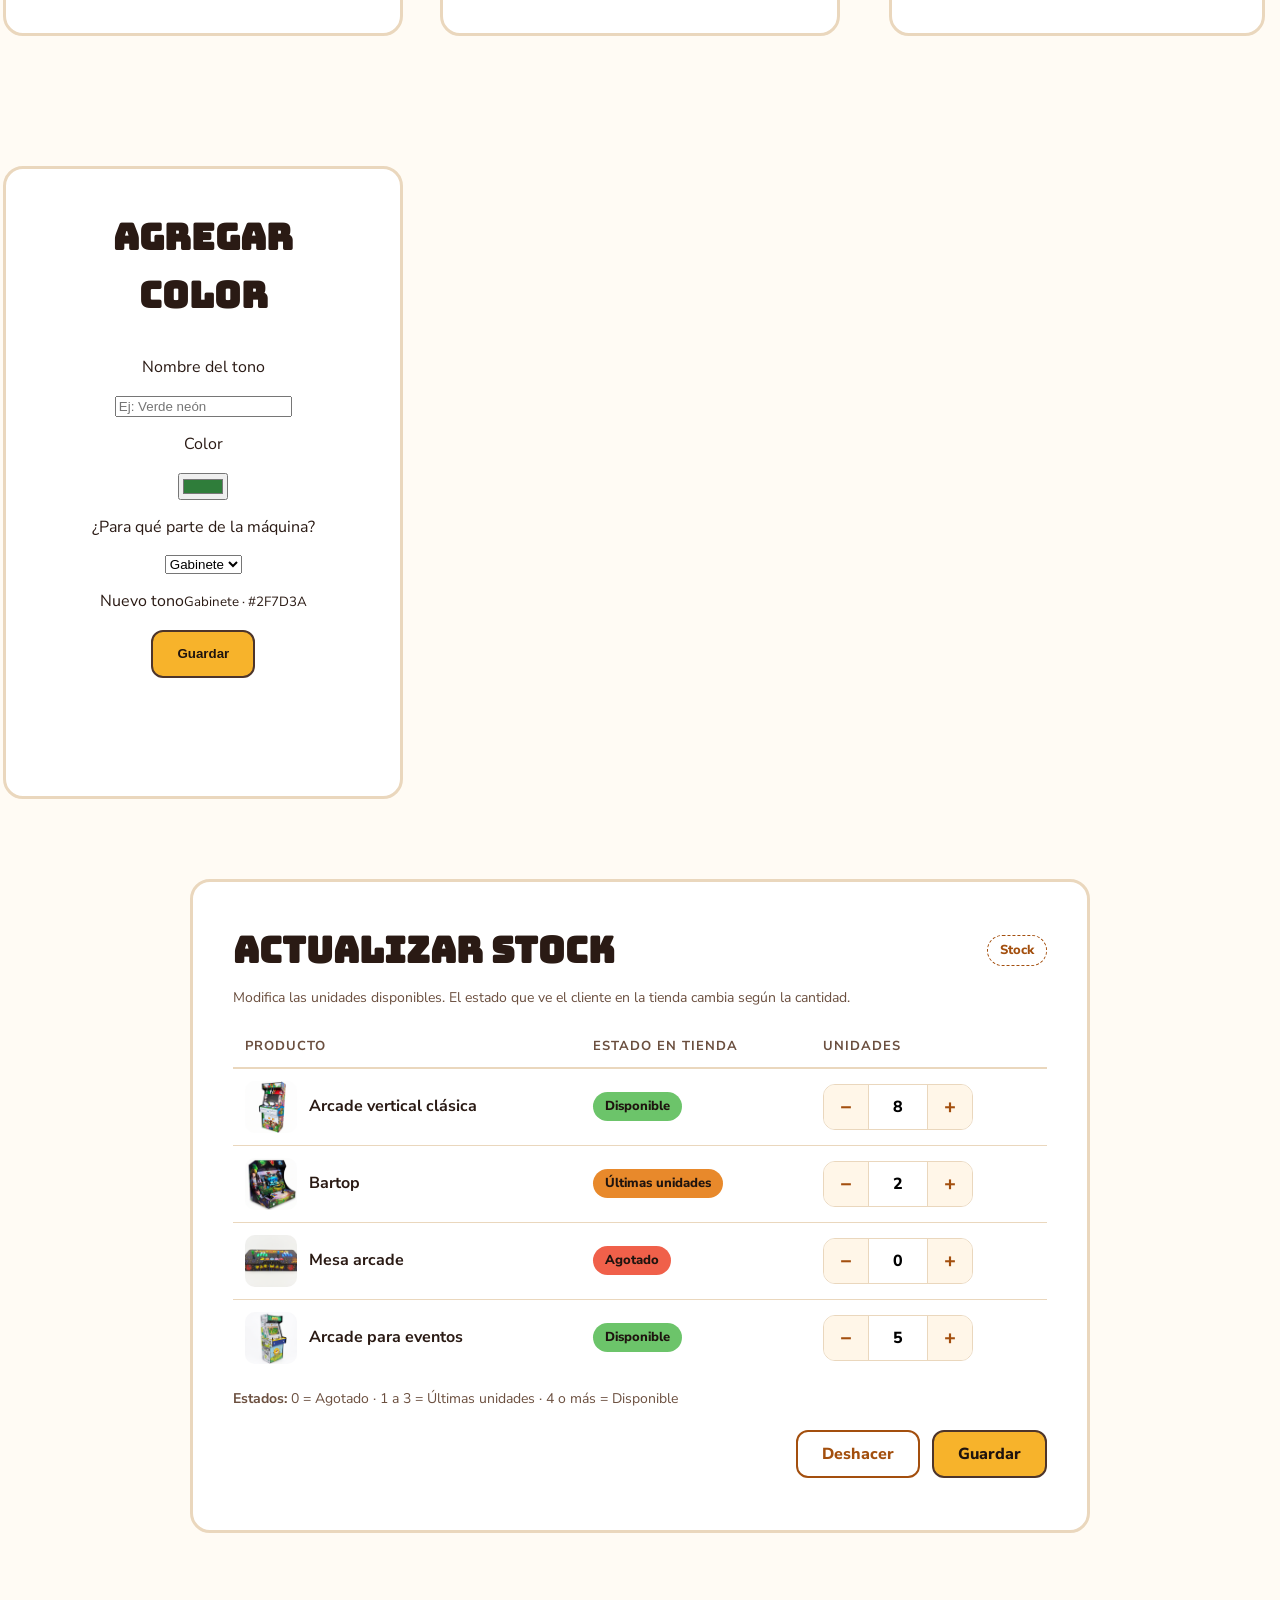
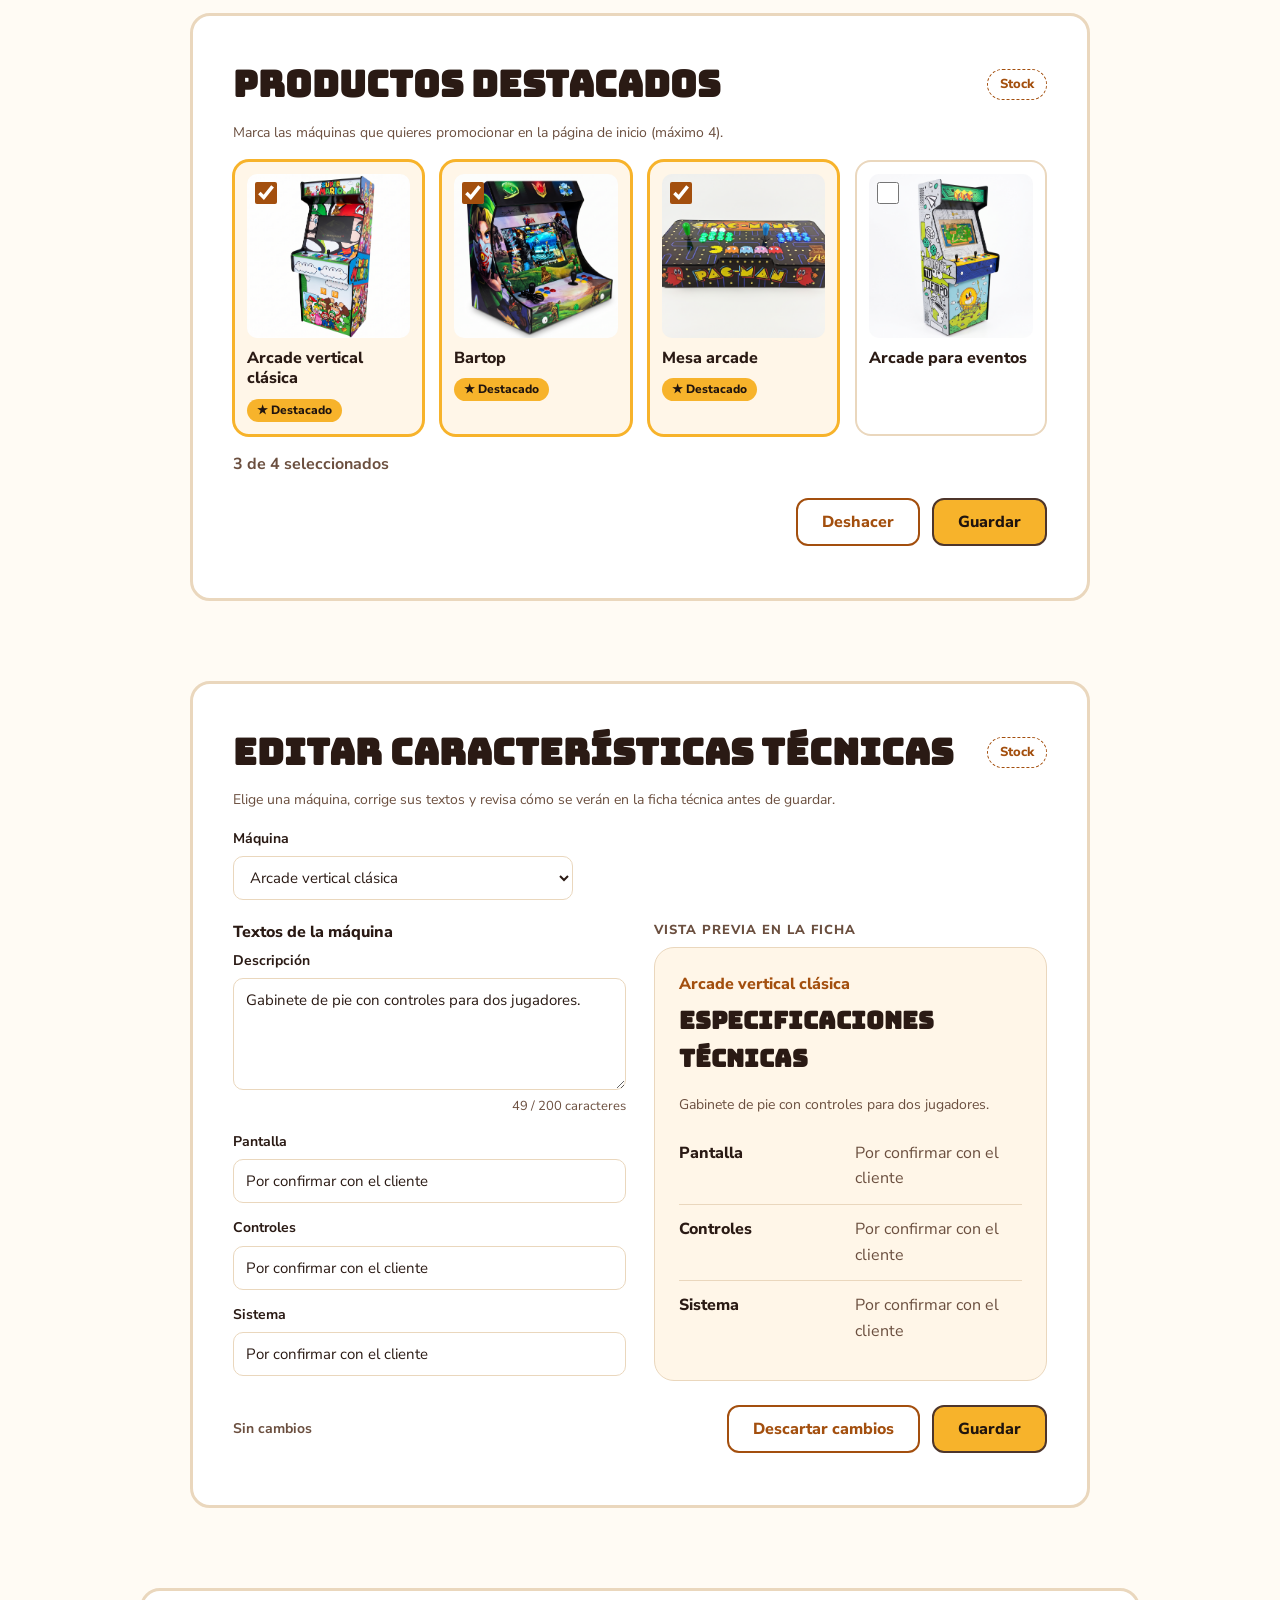
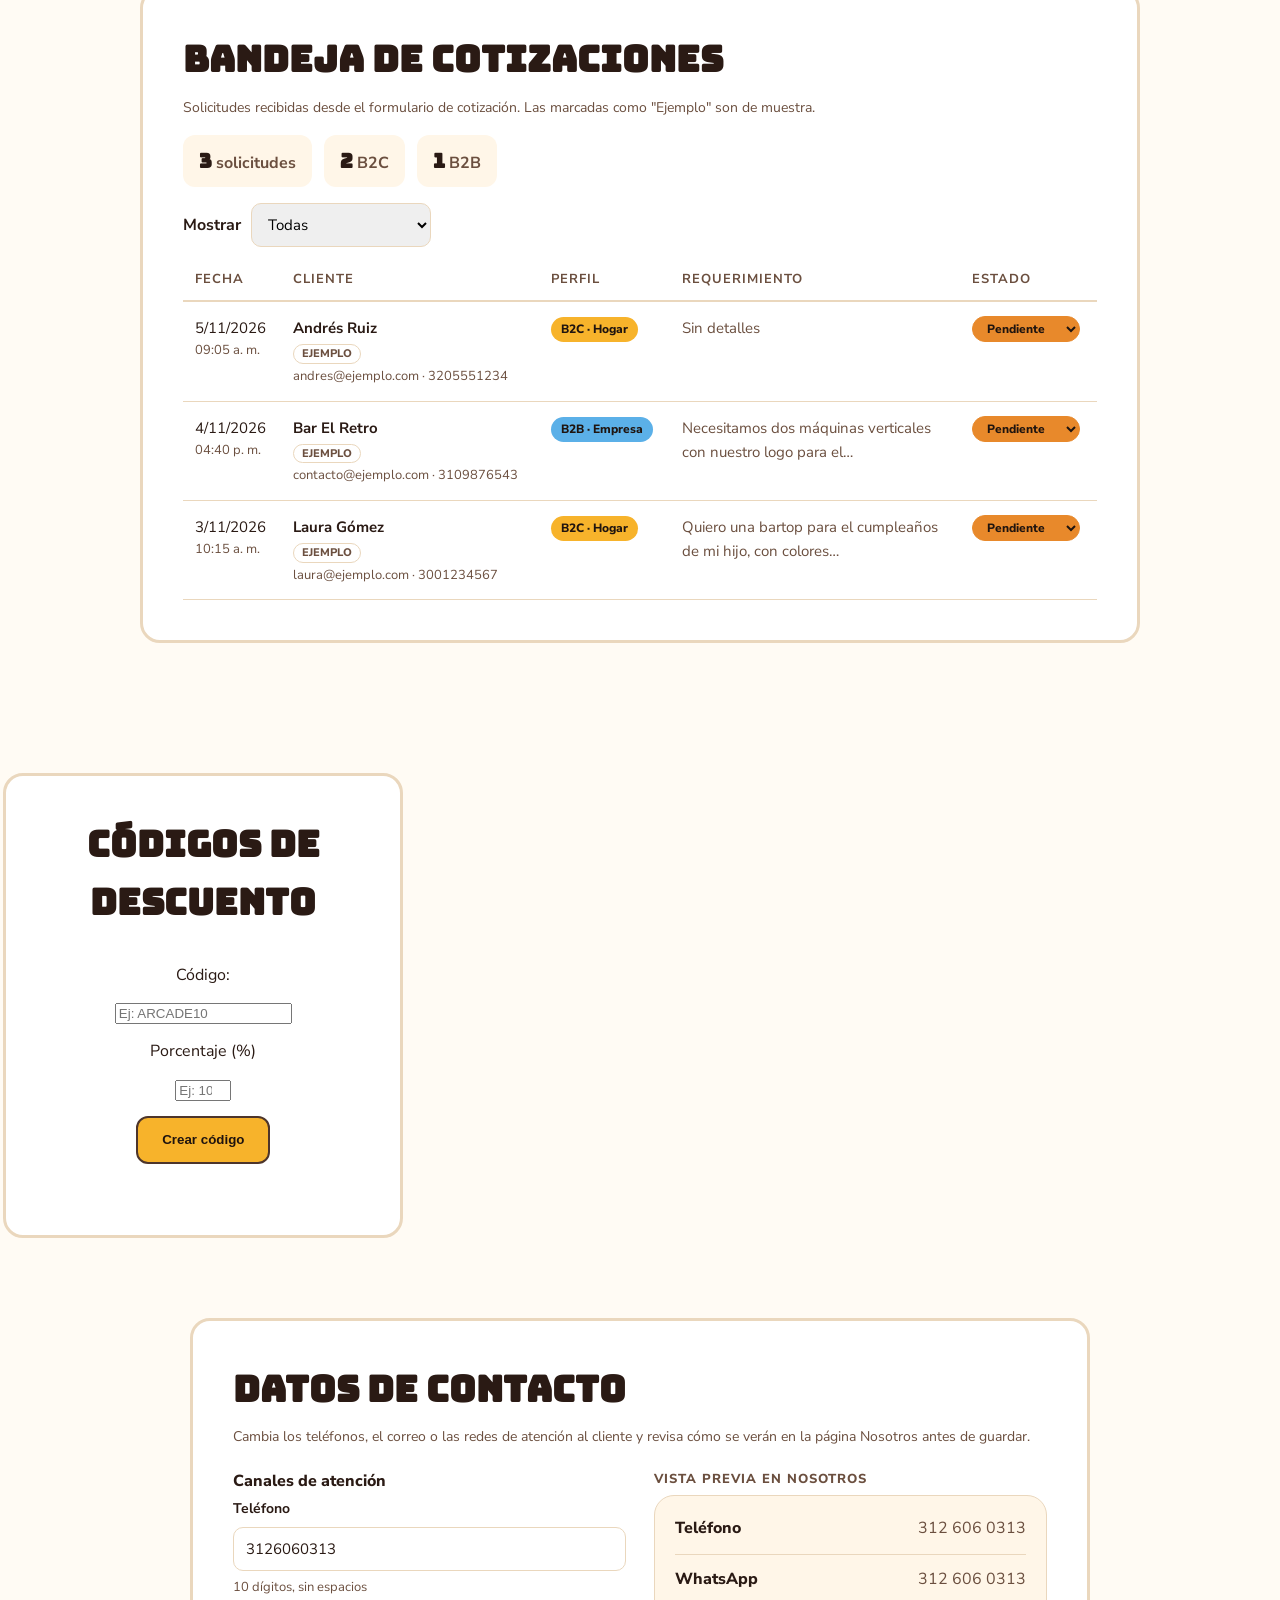
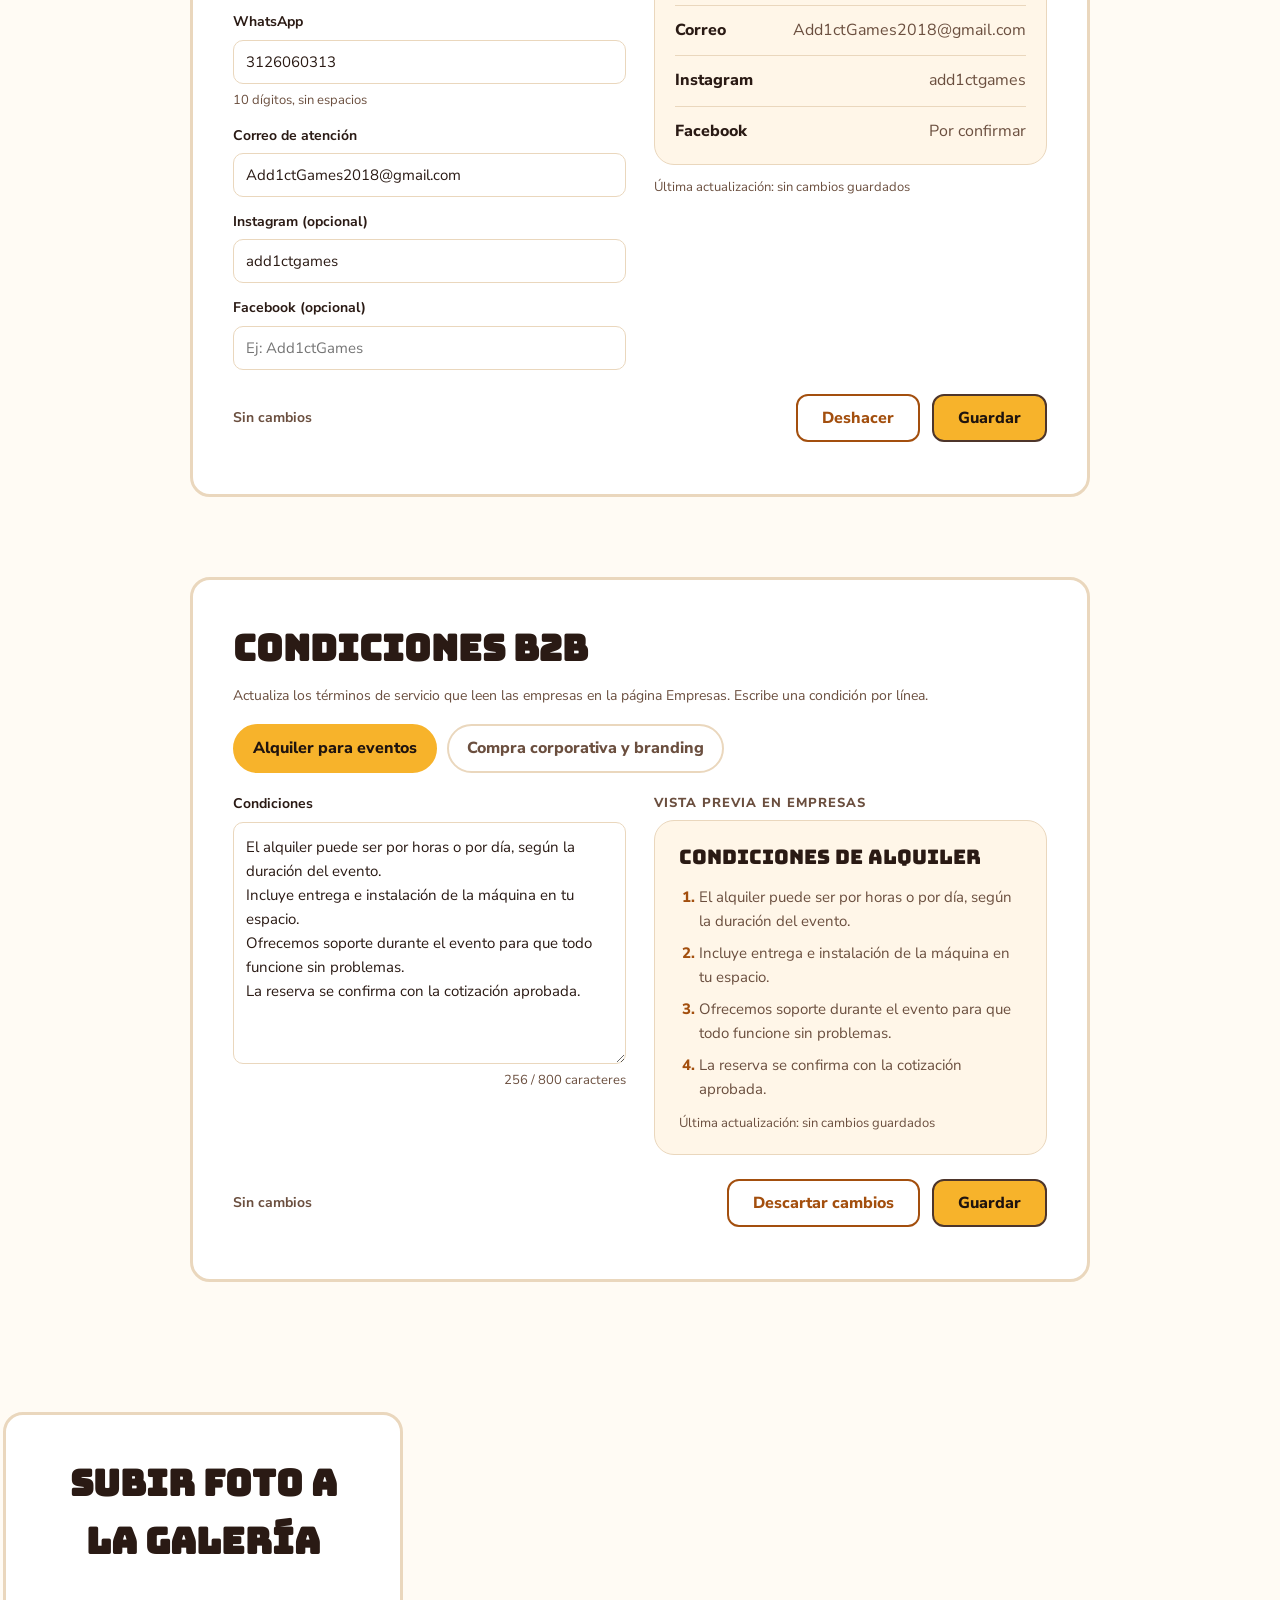
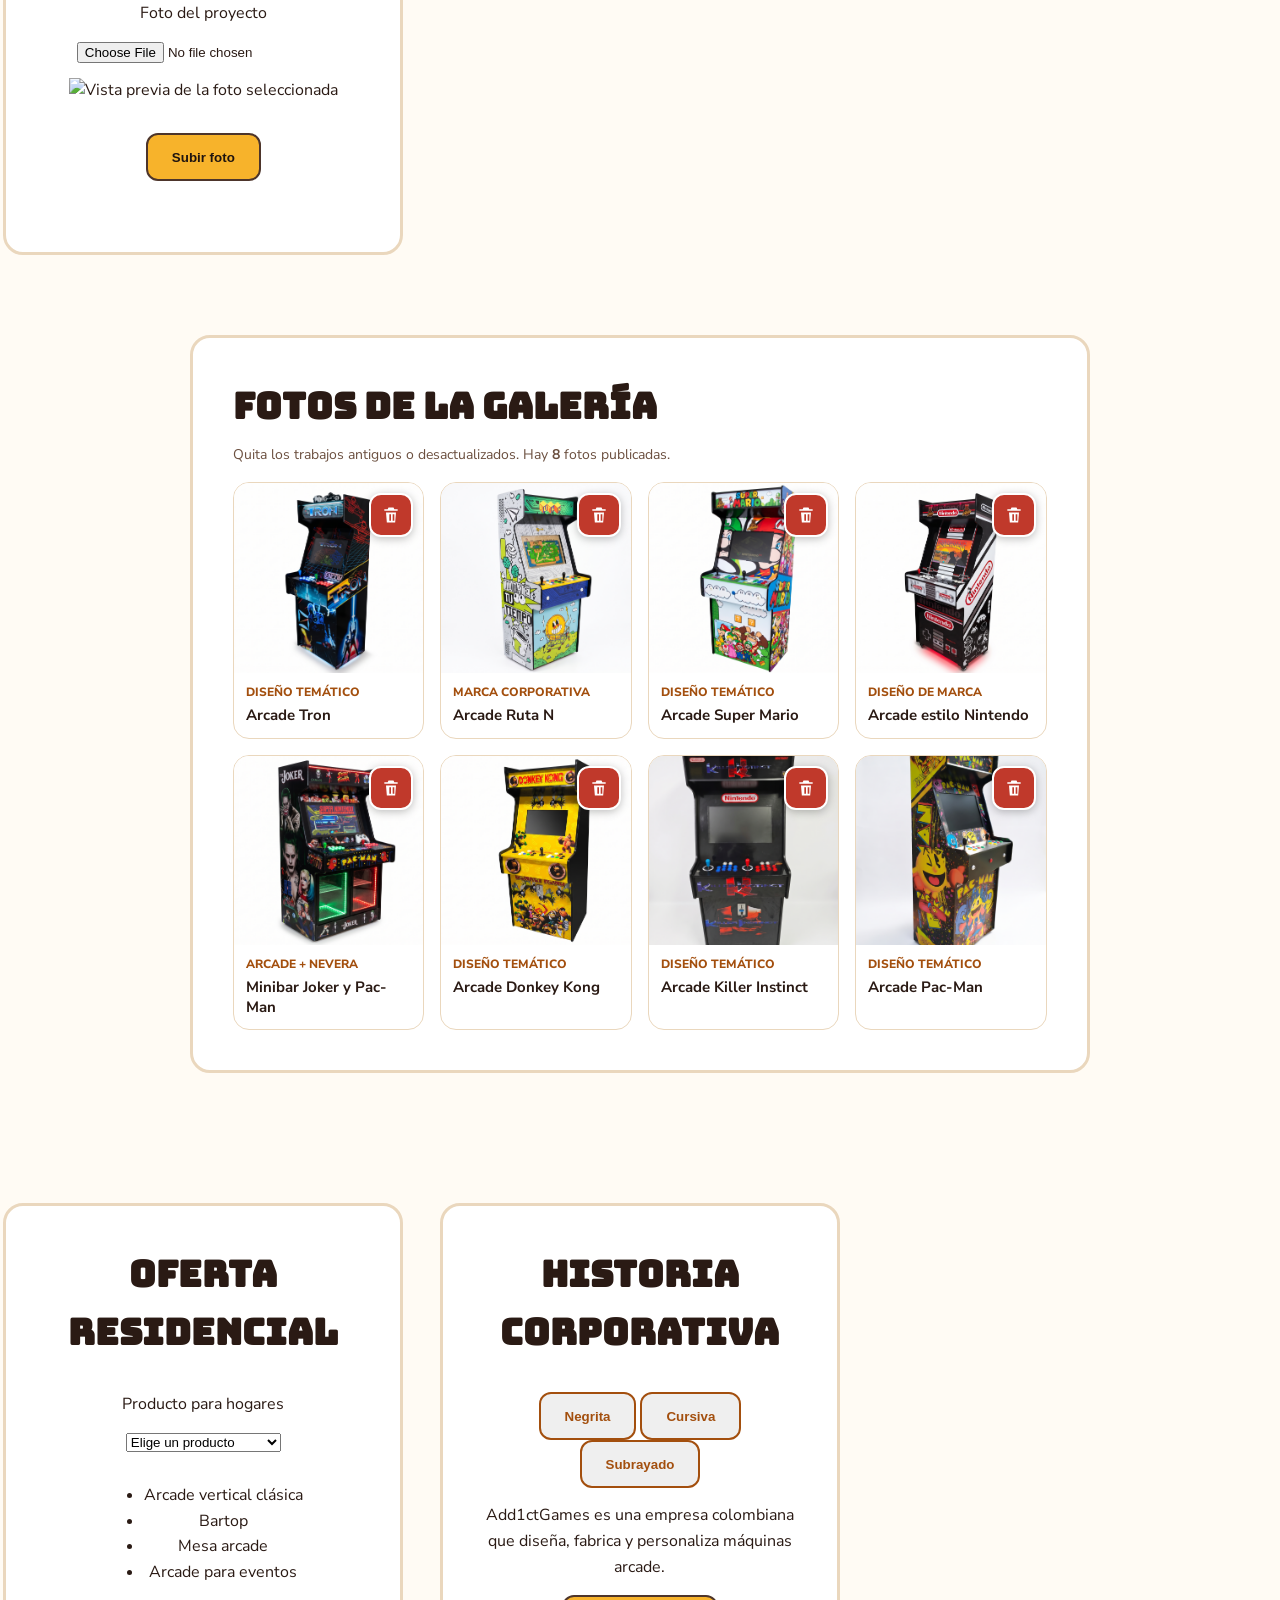
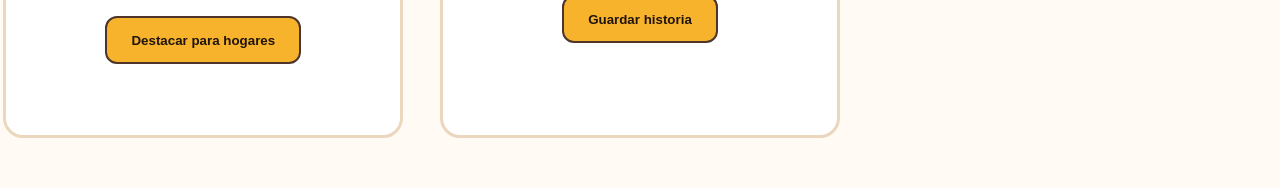
==== commit e18bdcd2: "Merge pull request #62 from MiSouls/feature/HU-09.04 feat: simular edición de condiciones B2B en adm" ====
--- a/admin.html
+++ b/admin.html
@@ -554,6 +554,55 @@
         <p id="mensaje_contacto" role="status"></p>
       </form>
 
+      <!-- HU-09.04 · Editar condiciones B2B (simulado) -->
+      <form class="condiciones-b2b" id="form-condiciones" aria-labelledby="titulo-condiciones" novalidate>
+        <div class="condiciones-b2b__encabezado">
+          <h2 id="titulo-condiciones">Condiciones B2B</h2>
+        </div>
+        <p class="texto-suave">
+          Actualiza los términos de servicio que leen las empresas en la página Empresas.
+          Escribe una condición por línea.
+        </p>
+
+        <!-- Tipo de condiciones -->
+        <div class="condiciones-b2b__tipos" role="radiogroup" aria-label="Tipo de condiciones">
+          <label class="condiciones-tipo">
+            <input type="radio" name="tipo_condiciones" value="alquiler" checked />
+            <span>Alquiler para eventos</span>
+          </label>
+          <label class="condiciones-tipo">
+            <input type="radio" name="tipo_condiciones" value="corporativas" />
+            <span>Compra corporativa y branding</span>
+          </label>
+        </div>
+
+        <div class="condiciones-b2b__columnas">
+          <!-- Editor -->
+          <div class="condiciones-b2b__editor">
+            <label for="texto_condiciones">Condiciones</label>
+            <textarea id="texto_condiciones" rows="9" maxlength="800"></textarea>
+            <span class="condiciones-b2b__ayuda" id="contador_condiciones">0 / 800 caracteres</span>
+          </div>
+
+          <!-- Vista previa -->
+          <div class="condiciones-b2b__vista">
+            <p class="condiciones-b2b__etiqueta">Vista previa en Empresas</p>
+            <div class="condiciones-vista">
+              <h3 id="vista_titulo_condiciones">Condiciones de alquiler</h3>
+              <ol class="condiciones-vista__lista" id="vista_condiciones"></ol>
+              <p class="condiciones-vista__fecha" id="fecha_condiciones">Última actualización: sin cambios guardados</p>
+            </div>
+          </div>
+        </div>
+
+        <div class="condiciones-b2b__acciones">
+          <span class="condiciones-b2b__estado" id="estado_condiciones">Sin cambios</span>
+          <button type="button" class="boton boton--secundario" id="descartar_condiciones">Descartar cambios</button>
+          <button type="submit" class="boton boton--primario" id="boton_condiciones">Guardar</button>
+        </div>
+        <p id="mensaje_condiciones" role="status"></p>
+      </form>
+
       <!-- HU-07.04 · Subir foto a la galería (simulado) -->
       <div class="actualizacion_banner subida_galeria">
         <h2 class="titulo_actualizacion">Subir foto a la galería</h2>
--- a/style.css
+++ b/style.css
@@ -2703,3 +2703,326 @@
     width: 100%;
   }
 }
+
+/* ==========================================================================
+   HU-08.03 · BOTÓN DESTACADO DE COTIZACIÓN B2C (catalogo.html)
+   ========================================================================== */
+.cta-b2c {
+  padding: 0 0 var(--esp-6);
+}
+
+/* Franja café: contrasta con el fondo claro y llama la atención */
+.cta-b2c__caja {
+  display: flex;
+  align-items: center;
+  justify-content: space-between;
+  gap: 32px;
+  padding-top: 40px;
+  padding-bottom: 40px;
+  border-radius: 24px;
+  background-color: var(--color-cafe);
+}
+
+.cta-b2c__texto {
+  max-width: 560px;
+}
+
+.cta-b2c__acento {
+  margin: 0 0 4px;
+  color: var(--color-amarillo);
+  font-family: var(--fuente-acento);
+  font-size: 1.75rem;
+  line-height: 1;
+}
+
+.cta-b2c h2 {
+  margin: 0 0 8px;
+  color: var(--color-texto-claro);
+  font-weight: 400;
+  line-height: 1.15;
+}
+
+.cta-b2c__texto p:last-child {
+  margin: 0;
+  color: var(--color-texto-claro-suave);
+}
+
+/* Botón grande y amarillo */
+.cta-b2c__boton {
+  flex-shrink: 0;
+  gap: 10px;
+  min-height: 60px;
+  padding: 0 32px;
+  font-family: var(--fuente-texto);
+  font-size: 1.125rem;
+  box-shadow: 0 6px 0 #241813;          /* sombra dura, estilo botón arcade */
+  transition: transform 0.15s ease, box-shadow 0.15s ease, background-color 0.2s ease;
+}
+
+.cta-b2c__boton:hover {
+  background-color: var(--color-amarillo-hover);
+  transform: translateY(-2px);
+  box-shadow: 0 8px 0 #241813;
+}
+
+/* Al hacer clic se "hunde" como un botón de máquina */
+.cta-b2c__boton:active {
+  transform: translateY(4px);
+  box-shadow: 0 2px 0 #241813;
+}
+
+.cta-b2c__boton:focus-visible {
+  outline: 3px solid var(--color-texto-claro);
+  outline-offset: 4px;
+}
+
+.cta-b2c__boton span {
+  transition: transform 0.2s ease;
+}
+
+.cta-b2c__boton:hover span {
+  transform: translateX(4px);
+}
+
+/* Celular: texto arriba, botón abajo a todo el ancho */
+@media (max-width: 768px) {
+  .cta-b2c__caja {
+    flex-direction: column;
+    align-items: stretch;
+    gap: 20px;
+    padding-top: 28px;
+    padding-bottom: 28px;
+    border-radius: 0;
+  }
+
+  .cta-b2c__boton {
+    width: 100%;
+  }
+}
+
+.cta-b2c h2 {
+  font-size: var(--texto-h2);
+}
+/* ==========================================================================
+   HU-09.04 · EDITAR CONDICIONES B2B (admin)
+   ========================================================================== */
+.condiciones-b2b {
+  grid-column: 1 / -1;          /* ocupa todo el ancho del panel */
+  width: 100%;
+  max-width: 900px;
+  margin: 0 auto 50px;
+  padding: 40px;
+  border: 3px solid var(--color-borde);
+  border-radius: 20px;
+  background-color: var(--color-superficie);
+}
+
+.condiciones-b2b__encabezado h2 {
+  margin: 0 0 8px;
+}
+
+/* Botones para elegir el tipo de condiciones */
+.condiciones-b2b__tipos {
+  display: flex;
+  flex-wrap: wrap;
+  gap: 10px;
+  margin-top: 16px;
+}
+
+.condiciones-tipo {
+  position: relative;
+  cursor: pointer;
+}
+
+/* El radio se oculta; se ve la "pastilla" */
+.condiciones-tipo input {
+  position: absolute;
+  opacity: 0;
+}
+
+.condiciones-tipo span {
+  display: inline-block;
+  padding: 10px 18px;
+  border: 2px solid var(--color-borde);
+  border-radius: 999px;
+  color: var(--color-texto-suave);
+  font-weight: 800;
+  transition: border-color 0.2s ease, background-color 0.2s ease;
+}
+
+.condiciones-tipo:hover span {
+  border-color: var(--color-acento-texto);
+}
+
+.condiciones-tipo input:checked + span {
+  border-color: var(--color-amarillo);
+  background-color: var(--color-amarillo);
+  color: var(--color-nocturno);
+}
+
+.condiciones-tipo input:focus-visible + span {
+  outline: 3px solid var(--color-acento-texto);
+  outline-offset: 2px;
+}
+
+/* Editor y vista previa lado a lado */
+.condiciones-b2b__columnas {
+  display: grid;
+  grid-template-columns: repeat(2, minmax(0, 1fr));
+  gap: 28px;
+  margin-top: 20px;
+}
+
+.condiciones-b2b__editor {
+  display: flex;
+  flex-direction: column;
+  gap: 6px;
+}
+
+.condiciones-b2b__editor label {
+  font-size: 0.875rem;
+  font-weight: 700;
+}
+
+.condiciones-b2b__editor textarea {
+  width: 100%;
+  min-height: 240px;
+  padding: 12px;
+  border: 1px solid var(--color-borde);
+  border-radius: 10px;
+  background-color: var(--color-superficie);
+  color: var(--color-texto);
+  font-family: inherit;
+  font-size: 0.9375rem;
+  line-height: 1.6;
+  resize: vertical;
+}
+
+.condiciones-b2b__editor textarea:focus {
+  outline: none;
+  border-color: var(--color-acento-texto);
+  box-shadow: 0 0 0 3px rgba(163, 79, 14, 0.18);
+}
+
+/* Control visual: texto cambiado sin guardar */
+.condiciones-b2b__editor textarea.condiciones--cambiado {
+  border-color: var(--color-amarillo);
+  background-color: #fff6e8;
+}
+
+.condiciones-b2b__editor textarea.condiciones--error {
+  border: 2px solid #c0392b;
+}
+
+.condiciones-b2b__ayuda {
+  color: var(--color-texto-suave);
+  font-size: 0.8125rem;
+  text-align: right;
+}
+
+/* Vista previa */
+.condiciones-b2b__etiqueta {
+  margin: 0 0 6px;
+  color: var(--color-texto-suave);
+  font-size: 0.8125rem;
+  font-weight: 800;
+  letter-spacing: 1px;
+  text-transform: uppercase;
+}
+
+.condiciones-vista {
+  padding: 20px 24px;
+  border: 1px solid var(--color-borde);
+  border-radius: 20px;
+  background-color: #fff6e8;
+}
+
+.condiciones-vista h3 {
+  margin: 0 0 12px;
+  font-size: 1.25rem;
+  font-weight: 400;
+}
+
+.condiciones-vista__lista {
+  margin: 0;
+  padding-left: 20px;
+}
+
+.condiciones-vista__lista li {
+  margin-bottom: 8px;
+  color: var(--color-texto-suave);
+  font-size: 0.9375rem;
+}
+
+.condiciones-vista__lista li::marker {
+  color: var(--color-acento-texto);
+  font-weight: 800;
+}
+
+.condiciones-vista__fecha {
+  margin: 12px 0 0;
+  color: var(--color-texto-suave);
+  font-size: 0.8125rem;
+}
+
+/* Botones y estado */
+.condiciones-b2b__acciones {
+  display: flex;
+  flex-wrap: wrap;
+  align-items: center;
+  justify-content: flex-end;
+  gap: 12px;
+  margin-top: 24px;
+}
+
+.condiciones-b2b__acciones .boton {
+  font-family: inherit;
+  font-size: 1rem;
+}
+
+.condiciones-b2b__acciones .boton--secundario {
+  background-color: transparent;
+}
+
+.condiciones-b2b__estado {
+  margin-right: auto;
+  color: var(--color-texto-suave);
+  font-size: 0.875rem;
+  font-weight: 700;
+}
+
+.condiciones-b2b__estado--pendiente {
+  color: var(--color-acento-texto);
+}
+
+#mensaje_condiciones {
+  margin: 12px 0 0;
+  font-weight: 700;
+  text-align: right;
+}
+
+#mensaje_condiciones.mensaje--exito { color: #2f7d3a; }
+#mensaje_condiciones.mensaje--error { color: #c0392b; }
+#mensaje_condiciones.mensaje--aviso { color: var(--color-acento-texto); }
+
+@media (max-width: 768px) {
+  .condiciones-b2b {
+    padding: 20px;
+  }
+
+  .condiciones-b2b__columnas {
+    grid-template-columns: 1fr;
+  }
+
+  .condiciones-b2b__acciones .boton {
+    width: 100%;
+  }
+
+  .condiciones-b2b__estado {
+    width: 100%;
+  }
+
+  #mensaje_condiciones {
+    text-align: left;
+  }
+}
